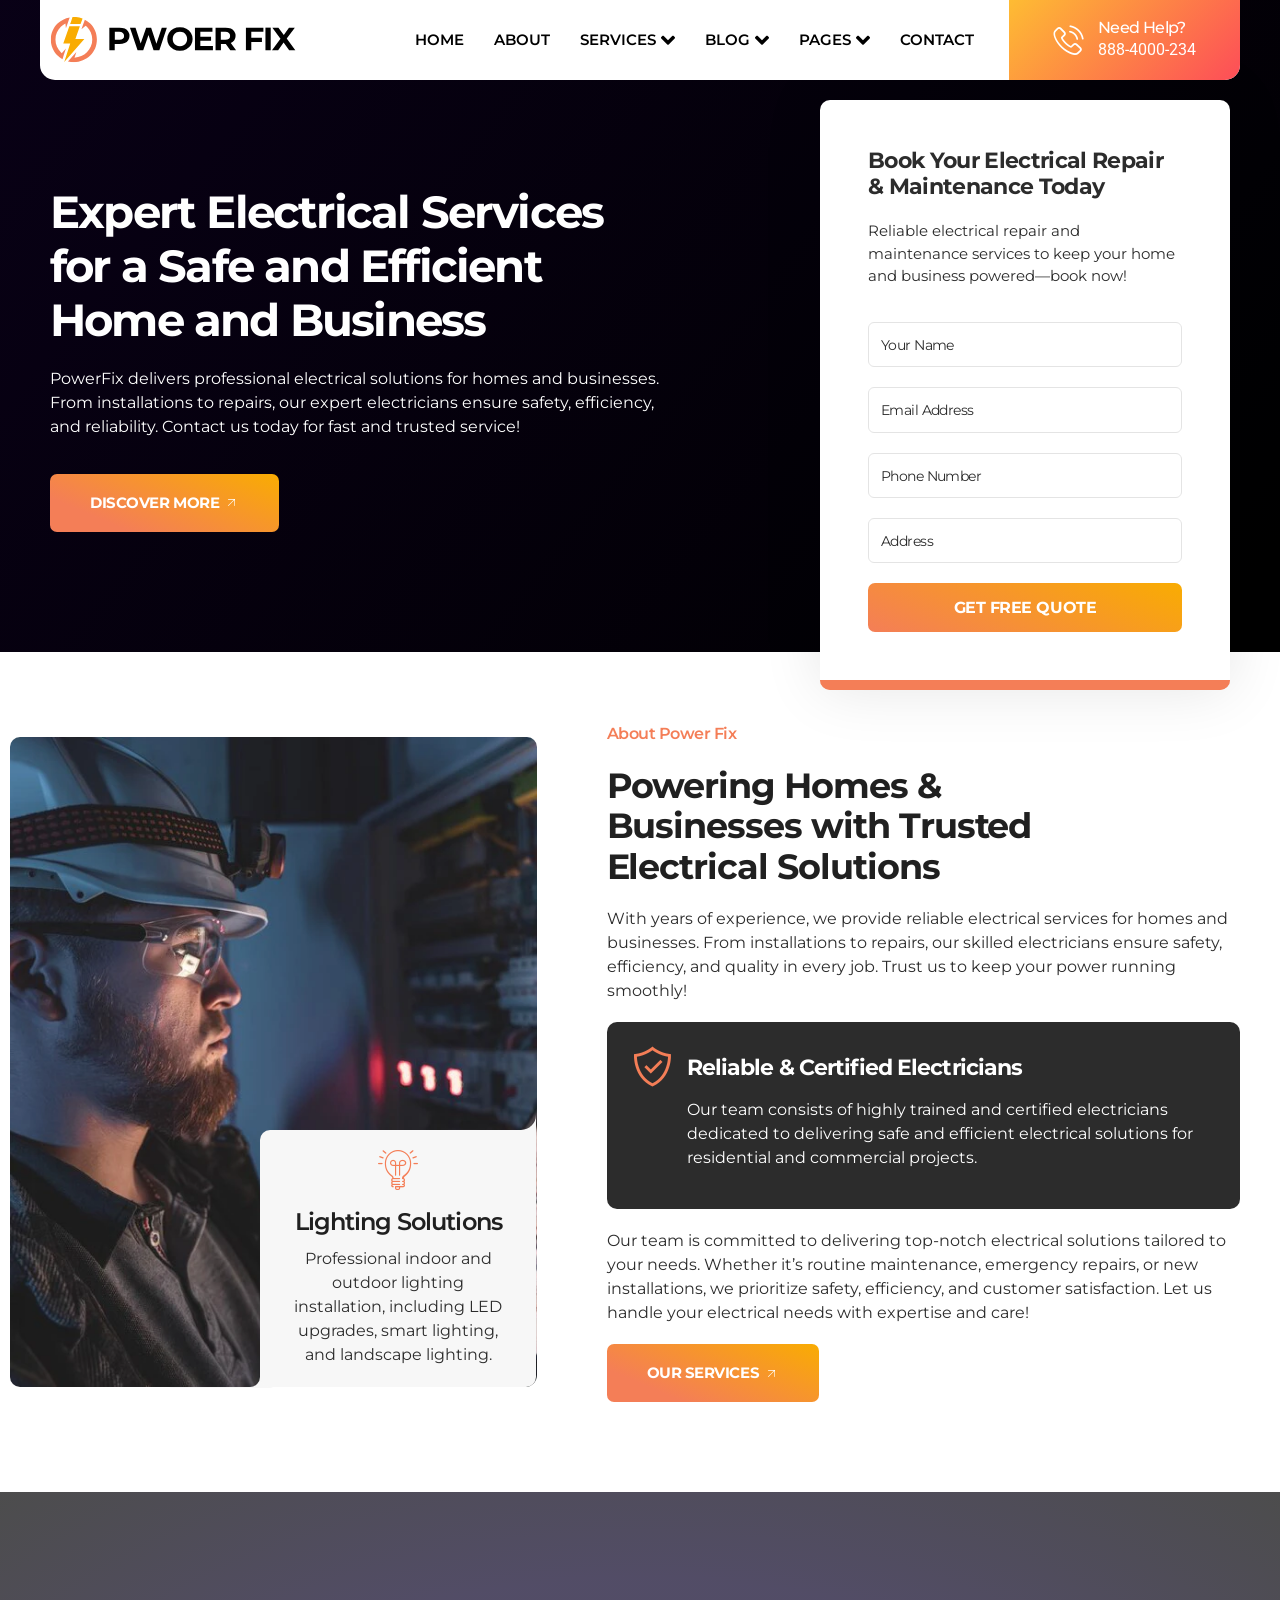
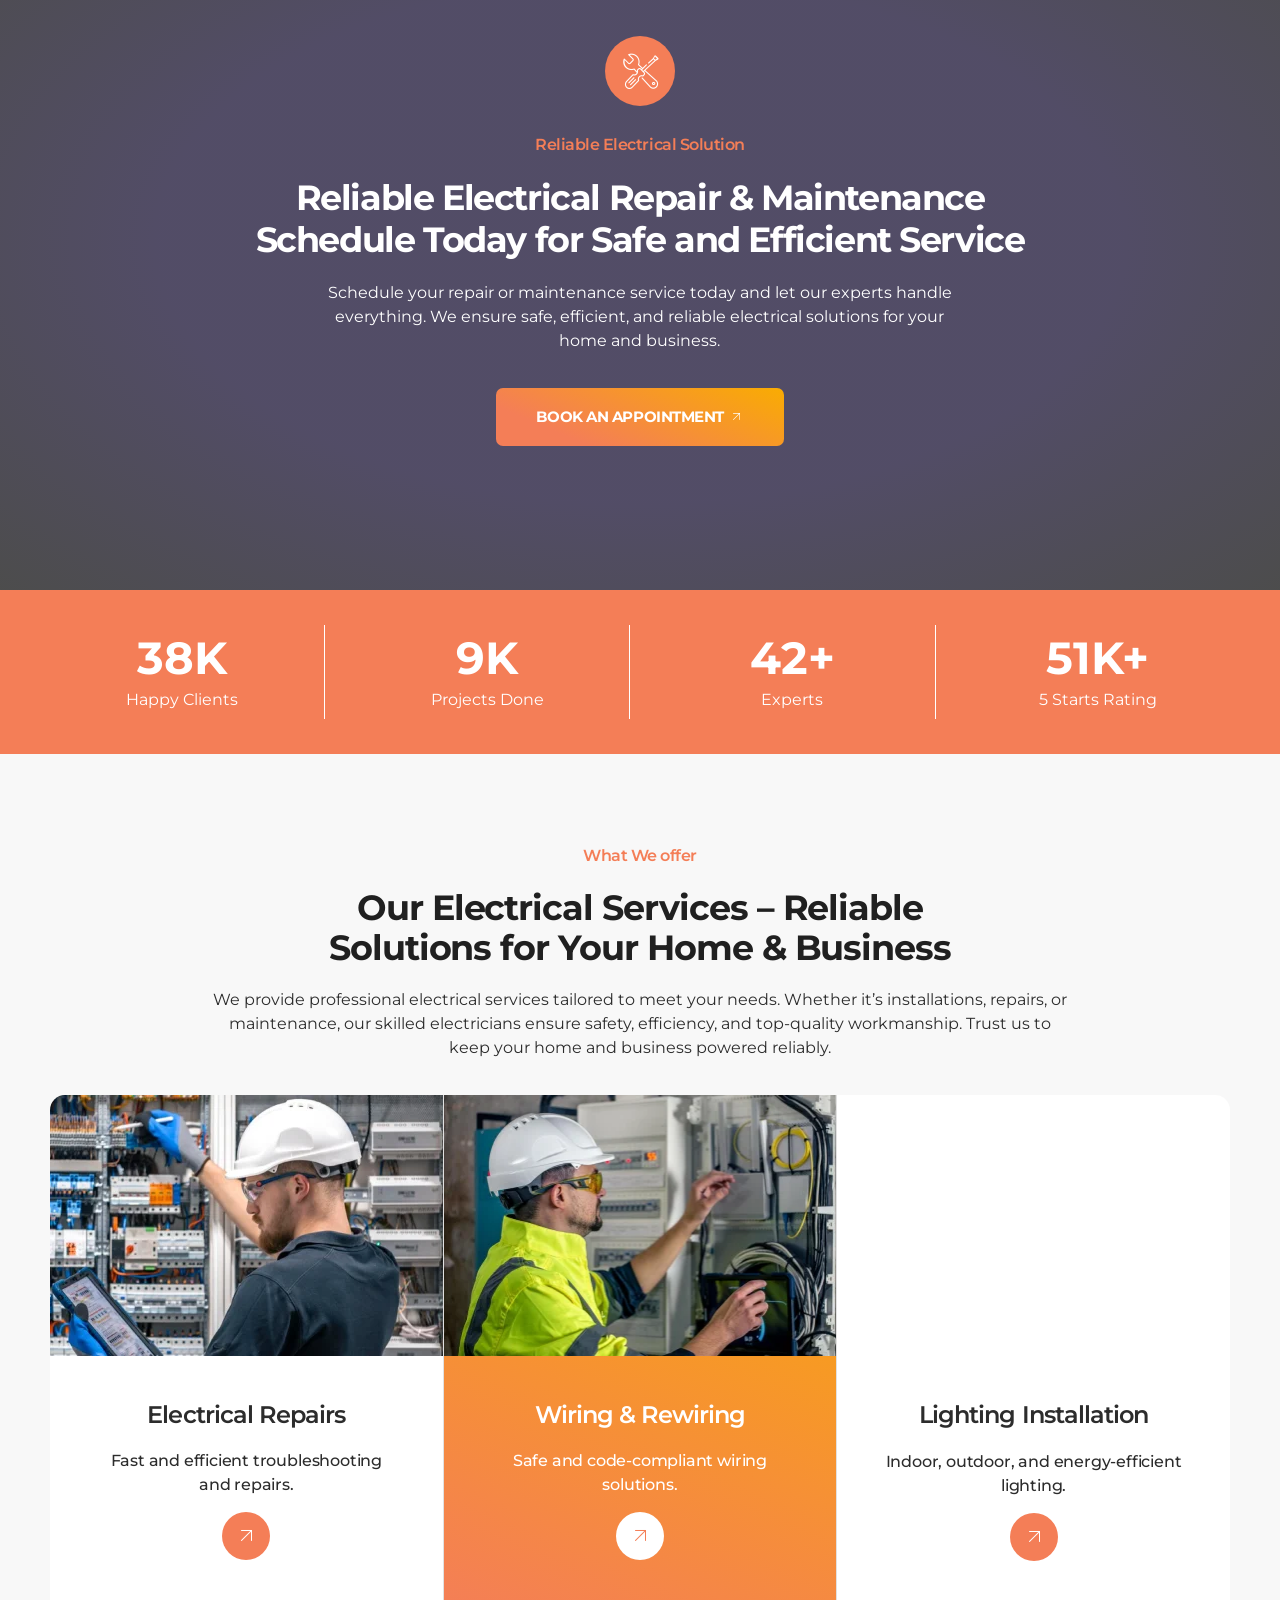
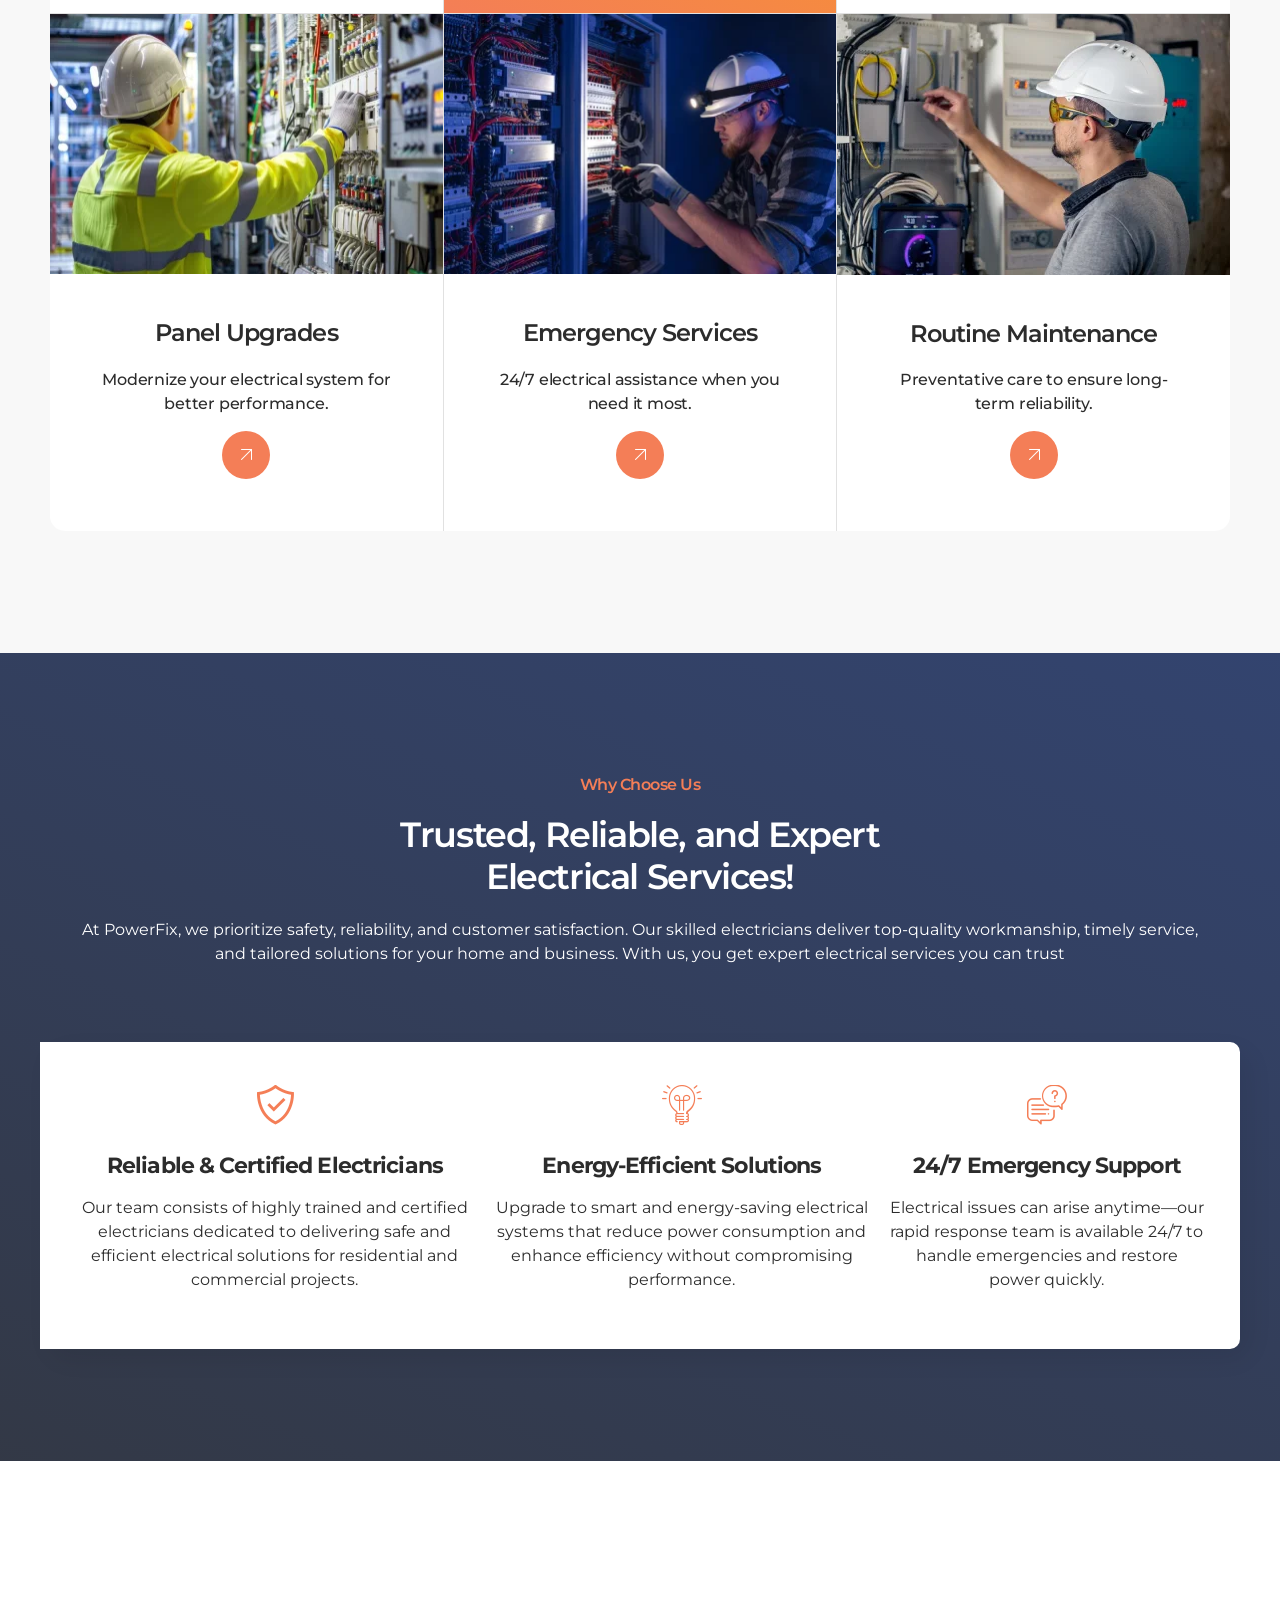
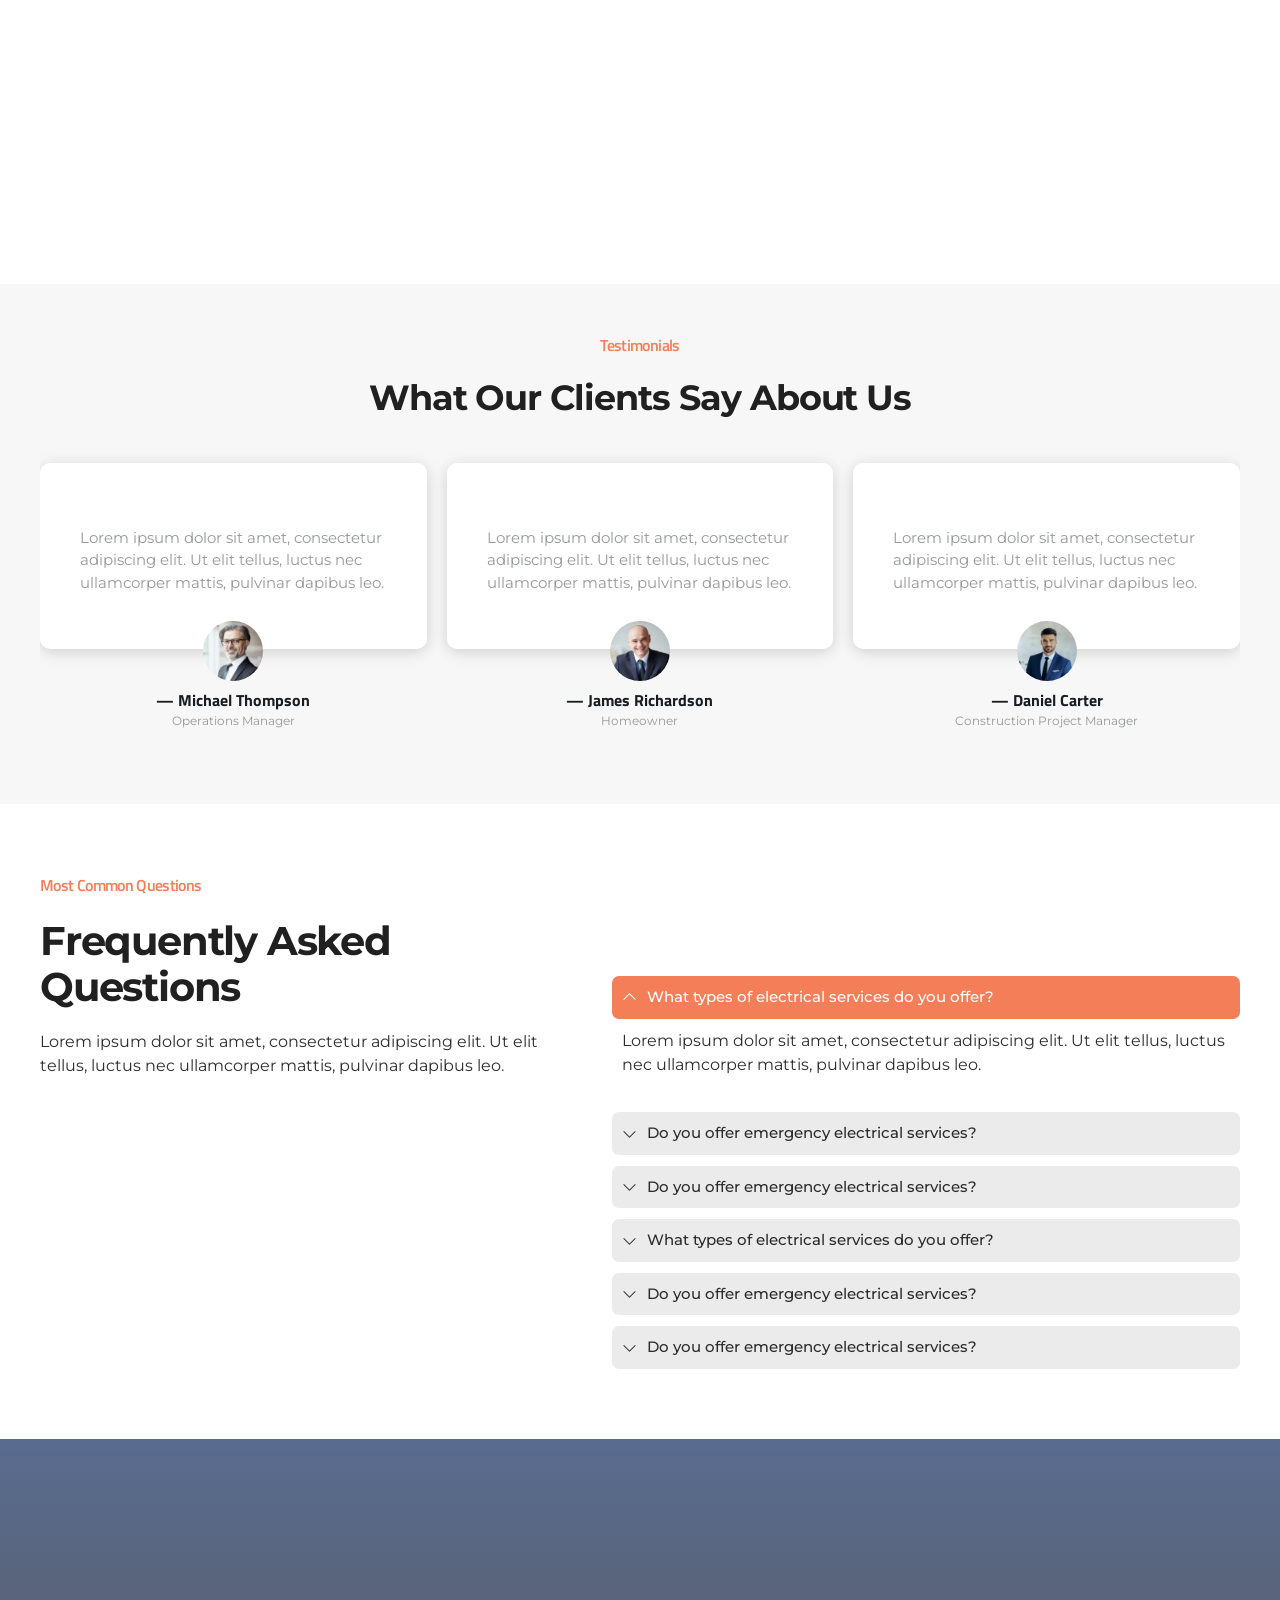
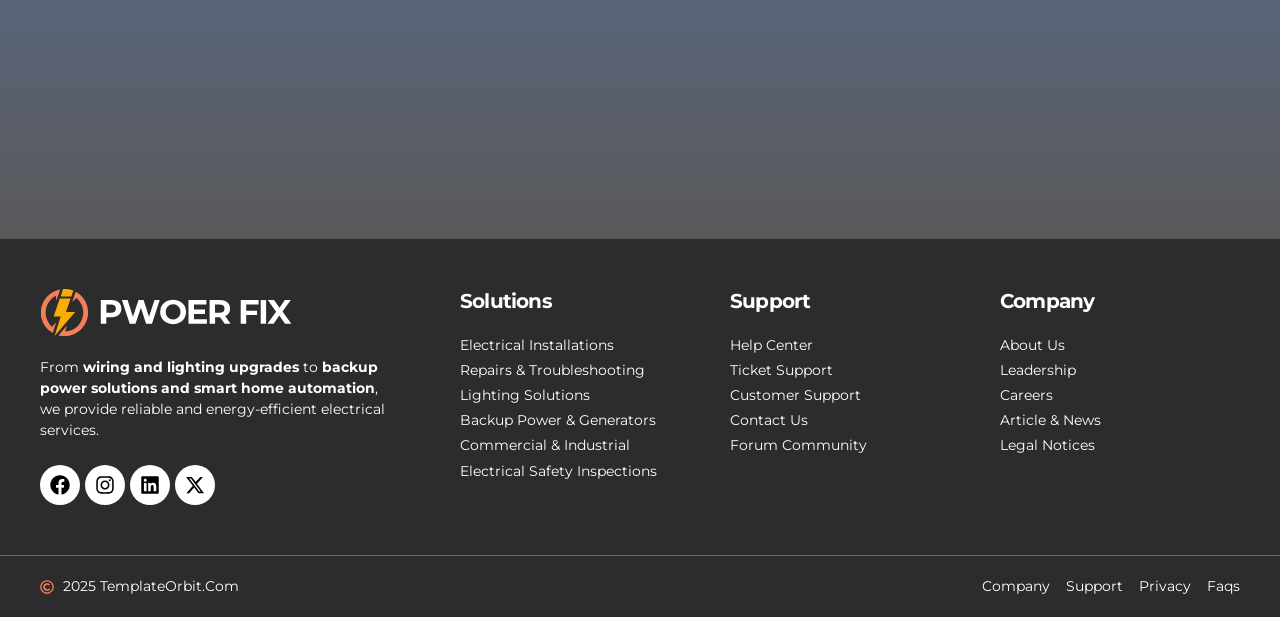
==== index.html @ 09bfc4ae "Initial commit: Alba Electrical static site MVP Static HTML site built from PowerFix template, serve" ====
<!DOCTYPE html>
<html lang="en-US">
<head>
	<meta charset="UTF-8"/>
	<meta name="viewport" content="width=device-width, initial-scale=1, maximum-scale=1"/>
	<link rel="profile" href="https://gmpg.org/xfn/11" />
	<link rel="pingback" href="https://fv.templateorbit.com/powerfix/xmlrpc.php"/>
	<title>Power Fix</title>
<meta name='robots' content='noindex, nofollow' />
<link rel="alternate" type="application/rss+xml" title="Power Fix &raquo; Feed" href="https://fv.templateorbit.com/powerfix/feed/" />
<link rel="alternate" type="application/rss+xml" title="Power Fix &raquo; Comments Feed" href="https://fv.templateorbit.com/powerfix/comments/feed/" />
<link rel="alternate" title="oEmbed (JSON)" type="application/json+oembed" href="https://fv.templateorbit.com/powerfix/wp-json/oembed/1.0/embed?url=https%3A%2F%2Ffv.templateorbit.com%2Fpowerfix%2F" />
<link rel="alternate" title="oEmbed (XML)" type="text/xml+oembed" href="https://fv.templateorbit.com/powerfix/wp-json/oembed/1.0/embed?url=https%3A%2F%2Ffv.templateorbit.com%2Fpowerfix%2F&#038;format=xml" />
<style id='wp-img-auto-sizes-contain-inline-css'>
img:is([sizes=auto i],[sizes^="auto," i]){contain-intrinsic-size:3000px 1500px}
/*# sourceURL=wp-img-auto-sizes-contain-inline-css */
</style>

<link rel='stylesheet' id='font-awesome-5-all-css' href='assets/css/all.min.css' media='all' />
<link rel='stylesheet' id='font-awesome-4-shim-css' href='assets/css/v4-shims.min.css' media='all' />
<link rel='stylesheet' id='xpro-elementor-addons-widgets-css' href='assets/css/xpro-widgets.css' media='all' />
<link rel='stylesheet' id='xpro-elementor-addons-responsive-css' href='assets/css/xpro-responsive.css' media='all' />
<link rel='stylesheet' id='font-awesome-css' href='assets/css/all.min.css' media='all' />
<link rel='stylesheet' id='social-icons-css' href='assets/css/widget-social-icons.min.css' media='all' />
<link rel='stylesheet' id='xpro-icons-css' href='assets/css/xpro-icons.min.css' media='all' />
<link rel='stylesheet' id='jkit-elements-main-css' href='assets/css/main.css' media='all' />
<style id='wp-emoji-styles-inline-css'>

	img.wp-smiley, img.emoji {
		display: inline !important;
		border: none !important;
		box-shadow: none !important;
		height: 1em !important;
		width: 1em !important;
		margin: 0 0.07em !important;
		vertical-align: -0.1em !important;
		background: none !important;
		padding: 0 !important;
	}
/*# sourceURL=wp-emoji-styles-inline-css */
</style>
<style id='global-styles-inline-css'>
:root{--wp--preset--aspect-ratio--square: 1;--wp--preset--aspect-ratio--4-3: 4/3;--wp--preset--aspect-ratio--3-4: 3/4;--wp--preset--aspect-ratio--3-2: 3/2;--wp--preset--aspect-ratio--2-3: 2/3;--wp--preset--aspect-ratio--16-9: 16/9;--wp--preset--aspect-ratio--9-16: 9/16;--wp--preset--color--black: #000000;--wp--preset--color--cyan-bluish-gray: #abb8c3;--wp--preset--color--white: #ffffff;--wp--preset--color--pale-pink: #f78da7;--wp--preset--color--vivid-red: #cf2e2e;--wp--preset--color--luminous-vivid-orange: #ff6900;--wp--preset--color--luminous-vivid-amber: #fcb900;--wp--preset--color--light-green-cyan: #7bdcb5;--wp--preset--color--vivid-green-cyan: #00d084;--wp--preset--color--pale-cyan-blue: #8ed1fc;--wp--preset--color--vivid-cyan-blue: #0693e3;--wp--preset--color--vivid-purple: #9b51e0;--wp--preset--gradient--vivid-cyan-blue-to-vivid-purple: linear-gradient(135deg,rgb(6,147,227) 0%,rgb(155,81,224) 100%);--wp--preset--gradient--light-green-cyan-to-vivid-green-cyan: linear-gradient(135deg,rgb(122,220,180) 0%,rgb(0,208,130) 100%);--wp--preset--gradient--luminous-vivid-amber-to-luminous-vivid-orange: linear-gradient(135deg,rgb(252,185,0) 0%,rgb(255,105,0) 100%);--wp--preset--gradient--luminous-vivid-orange-to-vivid-red: linear-gradient(135deg,rgb(255,105,0) 0%,rgb(207,46,46) 100%);--wp--preset--gradient--very-light-gray-to-cyan-bluish-gray: linear-gradient(135deg,rgb(238,238,238) 0%,rgb(169,184,195) 100%);--wp--preset--gradient--cool-to-warm-spectrum: linear-gradient(135deg,rgb(74,234,220) 0%,rgb(151,120,209) 20%,rgb(207,42,186) 40%,rgb(238,44,130) 60%,rgb(251,105,98) 80%,rgb(254,248,76) 100%);--wp--preset--gradient--blush-light-purple: linear-gradient(135deg,rgb(255,206,236) 0%,rgb(152,150,240) 100%);--wp--preset--gradient--blush-bordeaux: linear-gradient(135deg,rgb(254,205,165) 0%,rgb(254,45,45) 50%,rgb(107,0,62) 100%);--wp--preset--gradient--luminous-dusk: linear-gradient(135deg,rgb(255,203,112) 0%,rgb(199,81,192) 50%,rgb(65,88,208) 100%);--wp--preset--gradient--pale-ocean: linear-gradient(135deg,rgb(255,245,203) 0%,rgb(182,227,212) 50%,rgb(51,167,181) 100%);--wp--preset--gradient--electric-grass: linear-gradient(135deg,rgb(202,248,128) 0%,rgb(113,206,126) 100%);--wp--preset--gradient--midnight: linear-gradient(135deg,rgb(2,3,129) 0%,rgb(40,116,252) 100%);--wp--preset--font-size--small: 13px;--wp--preset--font-size--medium: 20px;--wp--preset--font-size--large: 36px;--wp--preset--font-size--x-large: 42px;--wp--preset--spacing--20: 0.44rem;--wp--preset--spacing--30: 0.67rem;--wp--preset--spacing--40: 1rem;--wp--preset--spacing--50: 1.5rem;--wp--preset--spacing--60: 2.25rem;--wp--preset--spacing--70: 3.38rem;--wp--preset--spacing--80: 5.06rem;--wp--preset--shadow--natural: 6px 6px 9px rgba(0, 0, 0, 0.2);--wp--preset--shadow--deep: 12px 12px 50px rgba(0, 0, 0, 0.4);--wp--preset--shadow--sharp: 6px 6px 0px rgba(0, 0, 0, 0.2);--wp--preset--shadow--outlined: 6px 6px 0px -3px rgb(255, 255, 255), 6px 6px rgb(0, 0, 0);--wp--preset--shadow--crisp: 6px 6px 0px rgb(0, 0, 0);}:root { --wp--style--global--content-size: 800px;--wp--style--global--wide-size: 1200px; }:where(body) { margin: 0; }.wp-site-blocks > .alignleft { float: left; margin-right: 2em; }.wp-site-blocks > .alignright { float: right; margin-left: 2em; }.wp-site-blocks > .aligncenter { justify-content: center; margin-left: auto; margin-right: auto; }:where(.wp-site-blocks) > * { margin-block-start: 24px; margin-block-end: 0; }:where(.wp-site-blocks) > :first-child { margin-block-start: 0; }:where(.wp-site-blocks) > :last-child { margin-block-end: 0; }:root { --wp--style--block-gap: 24px; }:root :where(.is-layout-flow) > :first-child{margin-block-start: 0;}:root :where(.is-layout-flow) > :last-child{margin-block-end: 0;}:root :where(.is-layout-flow) > *{margin-block-start: 24px;margin-block-end: 0;}:root :where(.is-layout-constrained) > :first-child{margin-block-start: 0;}:root :where(.is-layout-constrained) > :last-child{margin-block-end: 0;}:root :where(.is-layout-constrained) > *{margin-block-start: 24px;margin-block-end: 0;}:root :where(.is-layout-flex){gap: 24px;}:root :where(.is-layout-grid){gap: 24px;}.is-layout-flow > .alignleft{float: left;margin-inline-start: 0;margin-inline-end: 2em;}.is-layout-flow > .alignright{float: right;margin-inline-start: 2em;margin-inline-end: 0;}.is-layout-flow > .aligncenter{margin-left: auto !important;margin-right: auto !important;}.is-layout-constrained > .alignleft{float: left;margin-inline-start: 0;margin-inline-end: 2em;}.is-layout-constrained > .alignright{float: right;margin-inline-start: 2em;margin-inline-end: 0;}.is-layout-constrained > .aligncenter{margin-left: auto !important;margin-right: auto !important;}.is-layout-constrained > :where(:not(.alignleft):not(.alignright):not(.alignfull)){max-width: var(--wp--style--global--content-size);margin-left: auto !important;margin-right: auto !important;}.is-layout-constrained > .alignwide{max-width: var(--wp--style--global--wide-size);}body .is-layout-flex{display: flex;}.is-layout-flex{flex-wrap: wrap;align-items: center;}.is-layout-flex > :is(*, div){margin: 0;}body .is-layout-grid{display: grid;}.is-layout-grid > :is(*, div){margin: 0;}body{padding-top: 0px;padding-right: 0px;padding-bottom: 0px;padding-left: 0px;}a:where(:not(.wp-element-button)){text-decoration: underline;}:root :where(.wp-element-button, .wp-block-button__link){background-color: #32373c;border-width: 0;color: #fff;font-family: inherit;font-size: inherit;font-style: inherit;font-weight: inherit;letter-spacing: inherit;line-height: inherit;padding-top: calc(0.667em + 2px);padding-right: calc(1.333em + 2px);padding-bottom: calc(0.667em + 2px);padding-left: calc(1.333em + 2px);text-decoration: none;text-transform: inherit;}.has-black-color{color: var(--wp--preset--color--black) !important;}.has-cyan-bluish-gray-color{color: var(--wp--preset--color--cyan-bluish-gray) !important;}.has-white-color{color: var(--wp--preset--color--white) !important;}.has-pale-pink-color{color: var(--wp--preset--color--pale-pink) !important;}.has-vivid-red-color{color: var(--wp--preset--color--vivid-red) !important;}.has-luminous-vivid-orange-color{color: var(--wp--preset--color--luminous-vivid-orange) !important;}.has-luminous-vivid-amber-color{color: var(--wp--preset--color--luminous-vivid-amber) !important;}.has-light-green-cyan-color{color: var(--wp--preset--color--light-green-cyan) !important;}.has-vivid-green-cyan-color{color: var(--wp--preset--color--vivid-green-cyan) !important;}.has-pale-cyan-blue-color{color: var(--wp--preset--color--pale-cyan-blue) !important;}.has-vivid-cyan-blue-color{color: var(--wp--preset--color--vivid-cyan-blue) !important;}.has-vivid-purple-color{color: var(--wp--preset--color--vivid-purple) !important;}.has-black-background-color{background-color: var(--wp--preset--color--black) !important;}.has-cyan-bluish-gray-background-color{background-color: var(--wp--preset--color--cyan-bluish-gray) !important;}.has-white-background-color{background-color: var(--wp--preset--color--white) !important;}.has-pale-pink-background-color{background-color: var(--wp--preset--color--pale-pink) !important;}.has-vivid-red-background-color{background-color: var(--wp--preset--color--vivid-red) !important;}.has-luminous-vivid-orange-background-color{background-color: var(--wp--preset--color--luminous-vivid-orange) !important;}.has-luminous-vivid-amber-background-color{background-color: var(--wp--preset--color--luminous-vivid-amber) !important;}.has-light-green-cyan-background-color{background-color: var(--wp--preset--color--light-green-cyan) !important;}.has-vivid-green-cyan-background-color{background-color: var(--wp--preset--color--vivid-green-cyan) !important;}.has-pale-cyan-blue-background-color{background-color: var(--wp--preset--color--pale-cyan-blue) !important;}.has-vivid-cyan-blue-background-color{background-color: var(--wp--preset--color--vivid-cyan-blue) !important;}.has-vivid-purple-background-color{background-color: var(--wp--preset--color--vivid-purple) !important;}.has-black-border-color{border-color: var(--wp--preset--color--black) !important;}.has-cyan-bluish-gray-border-color{border-color: var(--wp--preset--color--cyan-bluish-gray) !important;}.has-white-border-color{border-color: var(--wp--preset--color--white) !important;}.has-pale-pink-border-color{border-color: var(--wp--preset--color--pale-pink) !important;}.has-vivid-red-border-color{border-color: var(--wp--preset--color--vivid-red) !important;}.has-luminous-vivid-orange-border-color{border-color: var(--wp--preset--color--luminous-vivid-orange) !important;}.has-luminous-vivid-amber-border-color{border-color: var(--wp--preset--color--luminous-vivid-amber) !important;}.has-light-green-cyan-border-color{border-color: var(--wp--preset--color--light-green-cyan) !important;}.has-vivid-green-cyan-border-color{border-color: var(--wp--preset--color--vivid-green-cyan) !important;}.has-pale-cyan-blue-border-color{border-color: var(--wp--preset--color--pale-cyan-blue) !important;}.has-vivid-cyan-blue-border-color{border-color: var(--wp--preset--color--vivid-cyan-blue) !important;}.has-vivid-purple-border-color{border-color: var(--wp--preset--color--vivid-purple) !important;}.has-vivid-cyan-blue-to-vivid-purple-gradient-background{background: var(--wp--preset--gradient--vivid-cyan-blue-to-vivid-purple) !important;}.has-light-green-cyan-to-vivid-green-cyan-gradient-background{background: var(--wp--preset--gradient--light-green-cyan-to-vivid-green-cyan) !important;}.has-luminous-vivid-amber-to-luminous-vivid-orange-gradient-background{background: var(--wp--preset--gradient--luminous-vivid-amber-to-luminous-vivid-orange) !important;}.has-luminous-vivid-orange-to-vivid-red-gradient-background{background: var(--wp--preset--gradient--luminous-vivid-orange-to-vivid-red) !important;}.has-very-light-gray-to-cyan-bluish-gray-gradient-background{background: var(--wp--preset--gradient--very-light-gray-to-cyan-bluish-gray) !important;}.has-cool-to-warm-spectrum-gradient-background{background: var(--wp--preset--gradient--cool-to-warm-spectrum) !important;}.has-blush-light-purple-gradient-background{background: var(--wp--preset--gradient--blush-light-purple) !important;}.has-blush-bordeaux-gradient-background{background: var(--wp--preset--gradient--blush-bordeaux) !important;}.has-luminous-dusk-gradient-background{background: var(--wp--preset--gradient--luminous-dusk) !important;}.has-pale-ocean-gradient-background{background: var(--wp--preset--gradient--pale-ocean) !important;}.has-electric-grass-gradient-background{background: var(--wp--preset--gradient--electric-grass) !important;}.has-midnight-gradient-background{background: var(--wp--preset--gradient--midnight) !important;}.has-small-font-size{font-size: var(--wp--preset--font-size--small) !important;}.has-medium-font-size{font-size: var(--wp--preset--font-size--medium) !important;}.has-large-font-size{font-size: var(--wp--preset--font-size--large) !important;}.has-x-large-font-size{font-size: var(--wp--preset--font-size--x-large) !important;}
:root :where(.wp-block-pullquote){font-size: 1.5em;line-height: 1.6;}
/*# sourceURL=global-styles-inline-css */
</style>
<link rel='stylesheet' id='xpro-theme-builder-css' href='assets/css/xpro-theme-builder.css' media='all' />
<link rel='stylesheet' id='elementor-frontend-css' href='assets/css/custom-frontend.min.css' media='all' />
<link rel='stylesheet' id='elementor-post-6-css' href='assets/css/post-6.css' media='all' />
<link rel='stylesheet' id='xpro-elementor-widgetarea-editor-css' href='assets/css/widgetarea-editor.css' media='all' />
<link rel='stylesheet' id='e-animation-fadeInUp-css' href='assets/css/fadeInUp.min.css' media='all' />
<link rel='stylesheet' id='widget-heading-css' href='assets/css/widget-heading.min.css' media='all' />
<link rel='stylesheet' id='e-animation-fadeInLeft-css' href='assets/css/fadeInLeft.min.css' media='all' />
<link rel='stylesheet' id='widget-spacer-css' href='assets/css/widget-spacer.min.css' media='all' />
<link rel='stylesheet' id='widget-icon-box-css' href='assets/css/custom-widget-icon-box.min.css' media='all' />
<link rel='stylesheet' id='e-animation-fadeInRight-css' href='assets/css/fadeInRight.min.css' media='all' />
<link rel='stylesheet' id='e-animation-fadeIn-css' href='assets/css/fadeIn.min.css' media='all' />
<link rel='stylesheet' id='widget-image-css' href='assets/css/widget-image.min.css' media='all' />
<link rel='stylesheet' id='e-animation-fadeInDown-css' href='assets/css/fadeInDown.min.css' media='all' />
<link rel='stylesheet' id='e-animation-zoomIn-css' href='assets/css/zoomIn.min.css' media='all' />
<link rel='stylesheet' id='swiper-css' href='assets/css/swiper.min.css' media='all' />
<link rel='stylesheet' id='e-swiper-css' href='assets/css/e-swiper.min.css' media='all' />
<link rel='stylesheet' id='widget-image-carousel-css' href='assets/css/widget-image-carousel.min.css' media='all' />
<link rel='stylesheet' id='tiny-slider-css' href='assets/css/tiny-slider.css' media='all' />
<link rel='stylesheet' id='widget-nested-accordion-css' href='assets/css/widget-nested-accordion.min.css' media='all' />
<link rel='stylesheet' id='elementor-post-37-css' href='assets/css/post-37.css' media='all' />
<link rel='stylesheet' id='elementor-post-74-css' href='assets/css/post-74.css' media='all' />
<link rel='stylesheet' id='elementor-post-69-css' href='assets/css/post-69.css' media='all' />
<link rel='stylesheet' id='metform-ui-css' href='assets/css/metform-ui.css' media='all' />
<link rel='stylesheet' id='metform-style-css' href='assets/css/metform-style.css' media='all' />
<link rel='stylesheet' id='cute-alert-css' href='assets/css/cute-alert-style.css' media='all' />
<link rel='stylesheet' id='text-editor-style-css' href='assets/css/text-editor.css' media='all' />
<link rel='stylesheet' id='hello-elementor-css' href='assets/css/reset.css' media='all' />
<link rel='stylesheet' id='hello-elementor-theme-style-css' href='assets/css/theme.css' media='all' />
<link rel='stylesheet' id='hello-elementor-header-footer-css' href='assets/css/header-footer.css' media='all' />
<link rel='stylesheet' id='elementor-gf-local-montserrat-css' href='assets/css/montserrat.css' media='all' />
<link rel='stylesheet' id='elementor-gf-local-titilliumweb-css' href='assets/css/titilliumweb.css' media='all' />
<link rel='stylesheet' id='elementor-gf-local-roboto-css' href='assets/css/roboto.css' media='all' />
<link rel='stylesheet' id='elementor-icons-jkiticon-css' href='assets/css/jkiticon.css' media='all' />
<script src="assets/js/v4-shims.min.js" id="font-awesome-4-shim-js"></script>
<script src="assets/js/jquery.min.js" id="jquery-core-js"></script>
<script src="assets/js/jquery-migrate.min.js" id="jquery-migrate-js"></script>
<link rel="https://api.w.org/" href="https://fv.templateorbit.com/powerfix/wp-json/" /><link rel="alternate" title="JSON" type="application/json" href="https://fv.templateorbit.com/powerfix/wp-json/wp/v2/pages/37" /><link rel="EditURI" type="application/rsd+xml" title="RSD" href="https://fv.templateorbit.com/powerfix/xmlrpc.php?rsd" />
<meta name="generator" content="WordPress 6.9.4" />
<link rel="canonical" href="https://fv.templateorbit.com/powerfix/" />
<link rel='shortlink' href='https://fv.templateorbit.com/powerfix/' />
<meta name="generator" content="Elementor 3.35.6; features: e_font_icon_svg, additional_custom_breakpoints; settings: css_print_method-external, google_font-enabled, font_display-auto">
			<style>
				.e-con.e-parent:nth-of-type(n+4):not(.e-lazyloaded):not(.e-no-lazyload),
				.e-con.e-parent:nth-of-type(n+4):not(.e-lazyloaded):not(.e-no-lazyload) * {
					background-image: none !important;
				}
				@media screen and (max-height: 1024px) {
					.e-con.e-parent:nth-of-type(n+3):not(.e-lazyloaded):not(.e-no-lazyload),
					.e-con.e-parent:nth-of-type(n+3):not(.e-lazyloaded):not(.e-no-lazyload) * {
						background-image: none !important;
					}
				}
				@media screen and (max-height: 640px) {
					.e-con.e-parent:nth-of-type(n+2):not(.e-lazyloaded):not(.e-no-lazyload),
					.e-con.e-parent:nth-of-type(n+2):not(.e-lazyloaded):not(.e-no-lazyload) * {
						background-image: none !important;
					}
				}
			</style>
			<link rel="icon" href="assets/images/cropped-Pwoer-FIX-1-32x32.png" sizes="32x32" />
<link rel="icon" href="assets/images/cropped-Pwoer-FIX-1-192x192.png" sizes="192x192" />
<link rel="apple-touch-icon" href="assets/images/cropped-Pwoer-FIX-1-180x180.png" />
<meta name="msapplication-TileImage" content="assets/images/cropped-Pwoer-FIX-1-270x270.png" />
</head>

<body class="home wp-singular page-template page-template-elementor_header_footer page page-id-37 wp-embed-responsive wp-theme-hello-elementor xpro-theme-builder-template jkit-color-scheme hello-elementor-default elementor-default elementor-template-full-width elementor-kit-6 elementor-page elementor-page-37">
	<header class="xpro-theme-builder-header" itemscope="itemscope" itemtype="https://schema.org/WPHeader">
		<p class="main-title xpro-hidden" itemprop="headline"><a href="https://fv.templateorbit.com/powerfix" title="Power Fix" rel="home">Power Fix</a></p>
		<nav class="xpro-theme-builder-header-nav">
					<div data-elementor-type="xpro-themer" data-elementor-id="74" class="elementor elementor-74 post-37 page type-page status-publish hentry">
				<div class="elementor-element elementor-element-ca11110 e-flex e-con-boxed elementor-invisible e-con e-parent" data-id="ca11110" data-element_type="container" data-e-type="container" data-settings="{&quot;animation&quot;:&quot;fadeInDown&quot;}">
					<div class="e-con-inner">
		<div class="elementor-element elementor-element-ec51f0a e-con-full e-flex e-con e-child" data-id="ec51f0a" data-element_type="container" data-e-type="container" data-settings="{&quot;background_background&quot;:&quot;classic&quot;}">
				<div class="elementor-element elementor-element-631d0eee elementor-widget__width-initial elementor-widget-tablet__width-initial elementor-widget elementor-widget-image" data-id="631d0eee" data-element_type="widget" data-e-type="widget" data-widget_type="image.default">
				<div class="elementor-widget-container">
																<a href="#">
							<img src="assets/images/Pwoer-FIX-2.svg" title="Pwoer-FIX-2.svg" alt="Pwoer-FIX-2.svg" loading="lazy" />								</a>
															</div>
				</div>
		<div class="elementor-element elementor-element-1eb0b925 e-con-full e-flex e-con e-child" data-id="1eb0b925" data-element_type="container" data-e-type="container">
				<div class="elementor-element elementor-element-7bde41bd elementor-widget-tablet__width-auto elementor-widget elementor-widget-jkit_nav_menu" data-id="7bde41bd" data-element_type="widget" data-e-type="widget" data-widget_type="jkit_nav_menu.default">
				<div class="elementor-widget-container">
					<div  class="jeg-elementor-kit jkit-nav-menu break-point-tablet submenu-click-title jeg_module_37__69c416ec90a18"  data-item-indicator="&lt;svg aria-hidden=&quot;true&quot; class=&quot;e-font-icon-svg e-fas-angle-down&quot; viewBox=&quot;0 0 320 512&quot; xmlns=&quot;http://www.w3.org/2000/svg&quot;&gt;&lt;path d=&quot;M143 352.3L7 216.3c-9.4-9.4-9.4-24.6 0-33.9l22.6-22.6c9.4-9.4 24.6-9.4 33.9 0l96.4 96.4 96.4-96.4c9.4-9.4 24.6-9.4 33.9 0l22.6 22.6c9.4 9.4 9.4 24.6 0 33.9l-136 136c-9.2 9.4-24.4 9.4-33.8 0z&quot;&gt;&lt;/path&gt;&lt;/svg&gt;"><button aria-label="open-menu" class="jkit-hamburger-menu"><svg aria-hidden="true" class="e-font-icon-svg e-fas-bars" viewBox="0 0 448 512" xmlns="http://www.w3.org/2000/svg"><path d="M16 132h416c8.837 0 16-7.163 16-16V76c0-8.837-7.163-16-16-16H16C7.163 60 0 67.163 0 76v40c0 8.837 7.163 16 16 16zm0 160h416c8.837 0 16-7.163 16-16v-40c0-8.837-7.163-16-16-16H16c-8.837 0-16 7.163-16 16v40c0 8.837 7.163 16 16 16zm0 160h416c8.837 0 16-7.163 16-16v-40c0-8.837-7.163-16-16-16H16c-8.837 0-16 7.163-16 16v40c0 8.837 7.163 16 16 16z"></path></svg></button>
        <div class="jkit-menu-wrapper"><div class="jkit-menu-container"><ul id="menu-main-menu" class="jkit-menu jkit-menu-direction-flex jkit-submenu-position-top"><li id="menu-item-113" class="menu-item menu-item-type-post_type menu-item-object-page menu-item-home current-menu-item page_item page-item-37 current_page_item menu-item-113"><a href="https://fv.templateorbit.com/powerfix/" aria-current="page">Home</a></li>
<li id="menu-item-108" class="menu-item menu-item-type-post_type menu-item-object-page menu-item-108"><a href="https://fv.templateorbit.com/powerfix/about/">About</a></li>
<li id="menu-item-111" class="menu-item menu-item-type-post_type menu-item-object-page menu-item-has-children menu-item-111"><a href="https://fv.templateorbit.com/powerfix/services/">Services</a>
<ul class="sub-menu">
	<li id="menu-item-115" class="menu-item menu-item-type-post_type menu-item-object-page menu-item-115"><a href="https://fv.templateorbit.com/powerfix/services/">Services</a></li>
	<li id="menu-item-114" class="menu-item menu-item-type-post_type menu-item-object-page menu-item-114"><a href="https://fv.templateorbit.com/powerfix/services-details/">Services Details</a></li>
</ul>
</li>
<li id="menu-item-109" class="menu-item menu-item-type-post_type menu-item-object-page menu-item-has-children menu-item-109"><a href="https://fv.templateorbit.com/powerfix/blog/">Blog</a>
<ul class="sub-menu">
	<li id="menu-item-116" class="menu-item menu-item-type-post_type menu-item-object-post menu-item-116"><a href="https://fv.templateorbit.com/powerfix/how-electrical-services-contribute-to-home-remodeling-projects/">Single Blog</a></li>
</ul>
</li>
<li id="menu-item-112" class="menu-item menu-item-type-custom menu-item-object-custom menu-item-has-children menu-item-112"><a href="#">Pages</a>
<ul class="sub-menu">
	<li id="menu-item-118" class="menu-item menu-item-type-post_type menu-item-object-page menu-item-118"><a href="https://fv.templateorbit.com/powerfix/team/">Team</a></li>
	<li id="menu-item-117" class="menu-item menu-item-type-post_type menu-item-object-page menu-item-117"><a href="https://fv.templateorbit.com/powerfix/faq/">FAQ</a></li>
	<li id="menu-item-119" class="menu-item menu-item-type-post_type menu-item-object-page menu-item-119"><a href="https://fv.templateorbit.com/powerfix/404-2/">404</a></li>
</ul>
</li>
<li id="menu-item-110" class="menu-item menu-item-type-post_type menu-item-object-page menu-item-110"><a href="https://fv.templateorbit.com/powerfix/contact/">Contact</a></li>
</ul></div>
            <div class="jkit-nav-identity-panel">
                <div class="jkit-nav-site-title"><a href="https://fv.templateorbit.com/powerfix" class="jkit-nav-logo" aria-label="Home Link"></a></div>
                <button aria-label="close-menu" class="jkit-close-menu"><svg aria-hidden="true" class="e-font-icon-svg e-fas-times" viewBox="0 0 352 512" xmlns="http://www.w3.org/2000/svg"><path d="M242.72 256l100.07-100.07c12.28-12.28 12.28-32.19 0-44.48l-22.24-22.24c-12.28-12.28-32.19-12.28-44.48 0L176 189.28 75.93 89.21c-12.28-12.28-32.19-12.28-44.48 0L9.21 111.45c-12.28 12.28-12.28 32.19 0 44.48L109.28 256 9.21 356.07c-12.28 12.28-12.28 32.19 0 44.48l22.24 22.24c12.28 12.28 32.2 12.28 44.48 0L176 322.72l100.07 100.07c12.28 12.28 32.2 12.28 44.48 0l22.24-22.24c12.28-12.28 12.28-32.19 0-44.48L242.72 256z"></path></svg></button>
            </div>
        </div>
        <div class="jkit-overlay"></div></div>				</div>
				</div>
		<div class="elementor-element elementor-element-649f98db elementor-hidden-mobile e-con-full e-flex e-con e-child" data-id="649f98db" data-element_type="container" data-e-type="container" data-settings="{&quot;background_background&quot;:&quot;gradient&quot;}">
				<div class="elementor-element elementor-element-44204c49 elementor-position-inline-start elementor-widget__width-auto elementor-view-default elementor-mobile-position-block-start elementor-widget elementor-widget-icon-box" data-id="44204c49" data-element_type="widget" data-e-type="widget" data-widget_type="icon-box.default">
				<div class="elementor-widget-container">
							<div class="elementor-icon-box-wrapper">

						<div class="elementor-icon-box-icon">
				<span  class="elementor-icon">
				<i aria-hidden="true" class="jki jki-phone1-light"></i>				</span>
			</div>
			
						<div class="elementor-icon-box-content">

									<div class="elementor-icon-box-title">
						<span  >
							Need Help?						</span>
					</div>
				
									<p class="elementor-icon-box-description">
						888-4000-234					</p>
				
			</div>
			
		</div>
						</div>
				</div>
				</div>
				</div>
				</div>
					</div>
				</div>
				</div>
				</nav>
	</header>

			<div data-elementor-type="wp-page" data-elementor-id="37" class="elementor elementor-37">
				<div class="elementor-element elementor-element-38a04de5 e-flex e-con-boxed e-con e-parent" data-id="38a04de5" data-element_type="container" data-e-type="container" data-settings="{&quot;background_background&quot;:&quot;classic&quot;}">
					<div class="e-con-inner">
		<div class="elementor-element elementor-element-3a3c9686 e-con-full e-flex e-con e-child" data-id="3a3c9686" data-element_type="container" data-e-type="container">
		<div class="elementor-element elementor-element-5bb5843e e-con-full e-flex e-con e-child" data-id="5bb5843e" data-element_type="container" data-e-type="container">
		<div class="elementor-element elementor-element-45cf86f8 e-con-full e-flex e-con e-child" data-id="45cf86f8" data-element_type="container" data-e-type="container">
				<div class="elementor-element elementor-element-76852900 elementor-widget__width-initial elementor-widget-laptop__width-initial elementor-invisible elementor-widget elementor-widget-heading" data-id="76852900" data-element_type="widget" data-e-type="widget" data-settings="{&quot;_animation&quot;:&quot;fadeInUp&quot;,&quot;_animation_delay&quot;:300}" data-widget_type="heading.default">
				<div class="elementor-widget-container">
					<h2 class="elementor-heading-title elementor-size-default">Expert Electrical Services for a Safe and  Efficient Home and Business</h2>				</div>
				</div>
				<div class="elementor-element elementor-element-19f43f3 elementor-widget__width-initial elementor-widget elementor-widget-text-editor" data-id="19f43f3" data-element_type="widget" data-e-type="widget" data-widget_type="text-editor.default">
				<div class="elementor-widget-container">
									<p>PowerFix delivers professional electrical solutions for homes and businesses. From installations to repairs, our expert electricians ensure safety, efficiency, and reliability. Contact us today for fast and trusted service!</p>								</div>
				</div>
				<div class="elementor-element elementor-element-725c7c94 elementor-tablet-align-left elementor-invisible elementor-widget elementor-widget-button" data-id="725c7c94" data-element_type="widget" data-e-type="widget" data-settings="{&quot;_animation&quot;:&quot;fadeInUp&quot;,&quot;_animation_delay&quot;:300}" data-widget_type="button.default">
				<div class="elementor-widget-container">
									<div class="elementor-button-wrapper">
					<a class="elementor-button elementor-button-link elementor-size-lg" href="#">
						<span class="elementor-button-content-wrapper">
						<span class="elementor-button-icon">
				<i aria-hidden="true" class="jki jki-arrow-up-right-line"></i>			</span>
									<span class="elementor-button-text">Discover more</span>
					</span>
					</a>
				</div>
								</div>
				</div>
				</div>
		<div class="elementor-element elementor-element-3c4306b4 e-con-full e-flex elementor-invisible e-con e-child" data-id="3c4306b4" data-element_type="container" data-e-type="container" data-settings="{&quot;background_background&quot;:&quot;classic&quot;,&quot;animation&quot;:&quot;fadeInUp&quot;,&quot;animation_delay&quot;:200}">
				<div class="elementor-element elementor-element-42206a08 elementor-widget__width-initial elementor-widget elementor-widget-heading" data-id="42206a08" data-element_type="widget" data-e-type="widget" data-widget_type="heading.default">
				<div class="elementor-widget-container">
					<h2 class="elementor-heading-title elementor-size-default">Book Your Electrical Repair &amp; Maintenance Today</h2>				</div>
				</div>
				<div class="elementor-element elementor-element-46f1944d elementor-widget elementor-widget-text-editor" data-id="46f1944d" data-element_type="widget" data-e-type="widget" data-widget_type="text-editor.default">
				<div class="elementor-widget-container">
									<p>Reliable electrical repair and maintenance services to keep your home and business powered—book now!</p>								</div>
				</div>
				<div class="elementor-element elementor-element-518d7123 elementor-widget elementor-widget-metform" data-id="518d7123" data-element_type="widget" data-e-type="widget" data-widget_type="metform.default">
				<div class="elementor-widget-container">
					<div id="mf-response-props-id-81" data-previous-steps-style="" data-editswitchopen="" data-response_type="alert" data-erroricon="fas fa-exclamation-triangle" data-successicon="fas fa-check" data-messageposition="top" class="   mf-scroll-top-no">
		<div class="formpicker_warper formpicker_warper_editable" data-metform-formpicker-key="81" >
				
			<div class="mf-widget-container">
				
		<div
			id="metform-wrap-518d7123-81"
			class="mf-form-wrapper"
			data-form-id="81"
			data-action="https://fv.templateorbit.com/powerfix/wp-json/metform/v1/entries/insert/81"
			data-wp-nonce="fc047d2632"
			data-form-nonce="0d01651885"
			data-quiz-summery = "false"
			data-save-progress = "false"
			data-form-type="contact_form"
			data-stop-vertical-effect=""
			></div>


		<!----------------------------- 
			* controls_data : find the the props passed indie of data attribute
			* props.SubmitResponseMarkup : contains the markup of error or success message
			* https://developer.mozilla.org/en-US/docs/Web/JavaScript/Reference/Template_literals
		--------------------------- -->

				<script type="text/mf" class="mf-template">
			function controls_data (value){
				let currentWrapper = "mf-response-props-id-81";
				let currentEl = document.getElementById(currentWrapper);
				
				return currentEl ? currentEl.dataset[value] : false
			}


			let is_edit_mode = '' ? true : false;
			let message_position = controls_data('messageposition') || 'top';

			
			let message_successIcon = controls_data('successicon') || '';
			let message_errorIcon = controls_data('erroricon') || '';
			let message_editSwitch = controls_data('editswitchopen') === 'yes' ? true : false;
			let message_proClass = controls_data('editswitchopen') === 'yes' ? 'mf_pro_activated' : '';
			
			let is_dummy_markup = is_edit_mode && message_editSwitch ? true : false;

			
			return html`
				<form
					className="metform-form-content"
					ref=${parent.formContainerRef}
					onSubmit=${ validation.handleSubmit( parent.handleFormSubmit ) }
				
					>
			
			
					${is_dummy_markup ? message_position === 'top' ?  props.ResponseDummyMarkup(message_successIcon, message_proClass) : '' : ''}
					${is_dummy_markup ? ' ' :  message_position === 'top' ? props.SubmitResponseMarkup`${parent}${state}${message_successIcon}${message_errorIcon}${message_proClass}` : ''}

					<!--------------------------------------------------------
					*** IMPORTANT / DANGEROUS ***
					${html``} must be used as in immediate child of "metform-form-main-wrapper"
					class otherwise multistep form will not run at all
					---------------------------------------------------------->

					<div className="metform-form-main-wrapper" key=${'hide-form-after-submit'} ref=${parent.formRef}>
					${html`
								<div data-elementor-type="wp-post" key="2" data-elementor-id="81" className="elementor elementor-81">
				<div className="elementor-element elementor-element-80bf4d7 e-flex e-con-boxed e-con e-parent" data-id="80bf4d7" data-element_type="container" data-e-type="container">
					<div className="e-con-inner">
				<div className="elementor-element elementor-element-135de65 elementor-widget elementor-widget-mf-text" data-id="135de65" data-element_type="widget" data-e-type="widget" data-settings="{&quot;mf_input_name&quot;:&quot;mf-first-name&quot;}" data-widget_type="mf-text.default">
				<div className="elementor-widget-container">
					
		<div className="mf-input-wrapper">
			
			<input
				type="text"
				className="mf-input mf-conditional-input"
				id="mf-input-text-135de65"
				name="mf-first-name"
				placeholder="${ parent.decodeEntities(`Your Name`) } "
									onInput=${parent.handleChange}
					onBlur=${parent.handleChange}
					aria-invalid=${validation.errors['mf-first-name'] ? 'true' : 'false'}
					ref=${el =>{
												parent.activateValidation({"message":"This field is required.","minLength":1,"maxLength":"","type":"none","required":true,"expression":"null"}, el)
					}}
								/>

							<${validation.ErrorMessage}
					errors=${validation.errors}
					name="mf-first-name"
					as=${html`<span className="mf-error-message"></span>`}
					/>
			
					</div>

						</div>
				</div>
				<div className="elementor-element elementor-element-5112cbe9 elementor-widget elementor-widget-mf-email" data-id="5112cbe9" data-element_type="widget" data-e-type="widget" data-settings="{&quot;mf_input_name&quot;:&quot;mf-email&quot;}" data-widget_type="mf-email.default">
				<div className="elementor-widget-container">
					
		<div className="mf-input-wrapper">
			
			<input 
				type="email" 
				 
				defaultValue="" 
				className="mf-input mf-conditional-input" 
				id="mf-input-email-5112cbe9" 
				name="mf-email" 
				placeholder="${ parent.decodeEntities(`Email Address`) } " 
				 
				onBlur=${parent.handleChange} onFocus=${parent.handleChange} aria-invalid=${validation.errors['mf-email'] ? 'true' : 'false' } 
				ref=${el=> parent.activateValidation({"message":"This field is required.","emailMessage":"Please enter a valid Email address","minLength":1,"maxLength":"","type":"none","required":true,"expression":"null"}, el)}
							/>

						<${validation.ErrorMessage} 
				errors=${validation.errors} 
				name="mf-email" 
				as=${html`<span className="mf-error-message"></span>`}
			/>
			
					</div>

				</div>
				</div>
				<div className="elementor-element elementor-element-310d4915 elementor-widget elementor-widget-mf-telephone" data-id="310d4915" data-element_type="widget" data-e-type="widget" data-settings="{&quot;mf_input_name&quot;:&quot;mf-telephone&quot;}" data-widget_type="mf-telephone.default">
				<div className="elementor-widget-container">
					
		<div className="mf-input-wrapper">
			
			<input
				type="tel"
				className="mf-input "
				id="mf-input-telephone-310d4915" 
				name="mf-telephone"
				placeholder="${ parent.decodeEntities(`Phone Number`) } "
									onInput=${parent.handleChange}
					aria-invalid=${validation.errors['mf-telephone'] ? 'true' : 'false'}
					ref=${el => parent.activateValidation({"message":"This field is required.","minLength":1,"maxLength":"","type":"none","required":false,"expression":"null"}, el)}
								/>
			
							<${validation.ErrorMessage}
					errors=${validation.errors}
					name="mf-telephone"
					as=${html`<span className="mf-error-message"></span>`}
					/>
			
			
		</div>

						</div>
				</div>
				<div className="elementor-element elementor-element-e602e99 elementor-widget elementor-widget-mf-text" data-id="e602e99" data-element_type="widget" data-e-type="widget" data-settings="{&quot;mf_input_name&quot;:&quot;mf-text&quot;}" data-widget_type="mf-text.default">
				<div className="elementor-widget-container">
					
		<div className="mf-input-wrapper">
			
			<input
				type="text"
				className="mf-input "
				id="mf-input-text-e602e99"
				name="mf-text"
				placeholder="${ parent.decodeEntities(`Address`) } "
									onInput=${parent.handleChange}
					onBlur=${parent.handleChange}
					aria-invalid=${validation.errors['mf-text'] ? 'true' : 'false'}
					ref=${el =>{
												parent.activateValidation({"message":"This field is required.","minLength":1,"maxLength":"","type":"none","required":false,"expression":"null"}, el)
					}}
								/>

							<${validation.ErrorMessage}
					errors=${validation.errors}
					name="mf-text"
					as=${html`<span className="mf-error-message"></span>`}
					/>
			
					</div>

						</div>
				</div>
				<div className="elementor-element elementor-element-1863c10e mf-btn--justify elementor-widget__width-auto elementor-widget elementor-widget-mf-button" data-id="1863c10e" data-element_type="widget" data-e-type="widget" data-widget_type="mf-button.default">
				<div className="elementor-widget-container">
							<div className="mf-btn-wraper mf-conditional-input" data-mf-form-conditional-logic-requirement="">
							<button type="submit" className="metform-btn metform-submit-btn " id="">
					<span>${ parent.decodeEntities(`Get Free Quote`) } </span>
				</button>
			        </div>
        				</div>
				</div>
					</div>
				</div>
				</div>
							`}
					</div>

					${is_dummy_markup ? message_position === 'bottom' ? props.ResponseDummyMarkup(message_successIcon, message_proClass) : '' : ''}
					${is_dummy_markup ? ' ' : message_position === 'bottom' ? props.SubmitResponseMarkup`${parent}${state}${message_successIcon}${message_errorIcon}${message_proClass}` : ''}
				
				</form>
			`
		</script>

					</div>
		</div>
		</div>				</div>
				</div>
				</div>
				</div>
				</div>
					</div>
				</div>
		<div class="elementor-element elementor-element-6a725ab7 e-con-full e-flex e-con e-parent" data-id="6a725ab7" data-element_type="container" data-e-type="container">
		<div class="elementor-element elementor-element-7dc467a1 e-con-full e-flex e-con e-child" data-id="7dc467a1" data-element_type="container" data-e-type="container" data-settings="{&quot;background_background&quot;:&quot;classic&quot;}">
		<div class="elementor-element elementor-element-3d5676c2 e-con-full e-flex e-con e-child" data-id="3d5676c2" data-element_type="container" data-e-type="container">
		<div class="elementor-element elementor-element-27cfba71 e-con-full e-flex e-con e-child" data-id="27cfba71" data-element_type="container" data-e-type="container">
		<div class="elementor-element elementor-element-7c199f08 e-con-full e-flex e-con e-child" data-id="7c199f08" data-element_type="container" data-e-type="container">
				<div class="elementor-element elementor-element-34b60c6 elementor-invisible elementor-widget elementor-widget-heading" data-id="34b60c6" data-element_type="widget" data-e-type="widget" data-settings="{&quot;_animation&quot;:&quot;fadeInUp&quot;}" data-widget_type="heading.default">
				<div class="elementor-widget-container">
					<span class="elementor-heading-title elementor-size-default">About Power Fix</span>				</div>
				</div>
				<div class="elementor-element elementor-element-5a692f22 elementor-widget__width-initial elementor-widget-laptop__width-initial elementor-invisible elementor-widget elementor-widget-heading" data-id="5a692f22" data-element_type="widget" data-e-type="widget" data-settings="{&quot;_animation&quot;:&quot;fadeInUp&quot;,&quot;_animation_delay&quot;:300}" data-widget_type="heading.default">
				<div class="elementor-widget-container">
					<h2 class="elementor-heading-title elementor-size-default">Powering Homes &amp; Businesses with Trusted Electrical Solutions</h2>				</div>
				</div>
				<div class="elementor-element elementor-element-2cdbaf69 elementor-invisible elementor-widget elementor-widget-text-editor" data-id="2cdbaf69" data-element_type="widget" data-e-type="widget" data-settings="{&quot;_animation&quot;:&quot;fadeInLeft&quot;,&quot;_animation_delay&quot;:600}" data-widget_type="text-editor.default">
				<div class="elementor-widget-container">
									<p>With years of experience, we provide reliable electrical services for homes and businesses. From installations to repairs, our skilled electricians ensure safety, efficiency, and quality in every job. Trust us to keep your power running smoothly!</p>								</div>
				</div>
				<div class="elementor-element elementor-element-4a37df72 jkit-equal-height-disable elementor-invisible elementor-widget elementor-widget-jkit_icon_box" data-id="4a37df72" data-element_type="widget" data-e-type="widget" data-settings="{&quot;_animation&quot;:&quot;fadeInUp&quot;,&quot;_animation_delay&quot;:1200}" data-widget_type="jkit_icon_box.default">
				<div class="elementor-widget-container">
					<div  class="jeg-elementor-kit jkit-icon-box icon-position-left elementor-animation- jeg_module_37_1_69c416ec9c0a0" ><div class="jkit-icon-box-wrapper hover-from-left"><div class="icon-box icon-box-header elementor-animation-"><div class="icon style-color"><i aria-hidden="true" class="jki jki-shield-light"></i></div></div><div class="icon-box icon-box-body">
                <h2 class="title"> Reliable &amp; Certified Electricians</h2><p class="icon-box-description">Our team consists of highly trained and certified electricians dedicated to delivering safe and efficient electrical solutions for residential and commercial projects.</p>
            </div>
            
            </div></div>				</div>
				</div>
				<div class="elementor-element elementor-element-73e4f74b elementor-invisible elementor-widget elementor-widget-text-editor" data-id="73e4f74b" data-element_type="widget" data-e-type="widget" data-settings="{&quot;_animation&quot;:&quot;fadeInLeft&quot;,&quot;_animation_delay&quot;:600}" data-widget_type="text-editor.default">
				<div class="elementor-widget-container">
									<p>Our team is committed to delivering top-notch electrical solutions tailored to your needs. Whether it&#8217;s routine maintenance, emergency repairs, or new installations, we prioritize safety, efficiency, and customer satisfaction. Let us handle your electrical needs with expertise and care!</p>								</div>
				</div>
				<div class="elementor-element elementor-element-83c237f elementor-tablet-align-center elementor-invisible elementor-widget elementor-widget-button" data-id="83c237f" data-element_type="widget" data-e-type="widget" data-settings="{&quot;_animation&quot;:&quot;fadeInUp&quot;,&quot;_animation_delay&quot;:300}" data-widget_type="button.default">
				<div class="elementor-widget-container">
									<div class="elementor-button-wrapper">
					<a class="elementor-button elementor-button-link elementor-size-lg" href="#">
						<span class="elementor-button-content-wrapper">
						<span class="elementor-button-icon">
				<i aria-hidden="true" class="jki jki-arrow-up-right-line"></i>			</span>
									<span class="elementor-button-text">Our Services</span>
					</span>
					</a>
				</div>
								</div>
				</div>
				</div>
				</div>
		<div class="elementor-element elementor-element-3b74e0f5 e-con-full e-flex e-con e-child" data-id="3b74e0f5" data-element_type="container" data-e-type="container" data-settings="{&quot;background_background&quot;:&quot;classic&quot;}">
		<div class="elementor-element elementor-element-728d0291 e-con-full e-flex elementor-invisible e-con e-child" data-id="728d0291" data-element_type="container" data-e-type="container" data-settings="{&quot;background_background&quot;:&quot;classic&quot;,&quot;animation&quot;:&quot;fadeInRight&quot;,&quot;animation_delay&quot;:1200}">
		<div class="elementor-element elementor-element-57725d4e e-con-full e-flex e-con e-child" data-id="57725d4e" data-element_type="container" data-e-type="container" data-settings="{&quot;background_background&quot;:&quot;classic&quot;}">
		<div class="elementor-element elementor-element-2f1944d2 e-con-full e-flex e-con e-child" data-id="2f1944d2" data-element_type="container" data-e-type="container">
		<div class="elementor-element elementor-element-7a481379 e-con-full e-flex e-con e-child" data-id="7a481379" data-element_type="container" data-e-type="container">
				<div class="elementor-element elementor-element-38f4345d elementor-widget elementor-widget-spacer" data-id="38f4345d" data-element_type="widget" data-e-type="widget" data-widget_type="spacer.default">
				<div class="elementor-widget-container">
							<div class="elementor-spacer">
			<div class="elementor-spacer-inner"></div>
		</div>
						</div>
				</div>
				</div>
		<div class="elementor-element elementor-element-1bc0118 e-con-full e-flex e-con e-child" data-id="1bc0118" data-element_type="container" data-e-type="container">
				<div class="elementor-element elementor-element-648610a4 elementor-widget elementor-widget-spacer" data-id="648610a4" data-element_type="widget" data-e-type="widget" data-widget_type="spacer.default">
				<div class="elementor-widget-container">
							<div class="elementor-spacer">
			<div class="elementor-spacer-inner"></div>
		</div>
						</div>
				</div>
				</div>
				</div>
		<div class="elementor-element elementor-element-775db782 e-con-full e-flex e-con e-child" data-id="775db782" data-element_type="container" data-e-type="container" data-settings="{&quot;background_background&quot;:&quot;classic&quot;}">
		<div class="elementor-element elementor-element-1072964b e-con-full e-flex e-con e-child" data-id="1072964b" data-element_type="container" data-e-type="container">
				<div class="elementor-element elementor-element-174a5429 elementor-widget elementor-widget-spacer" data-id="174a5429" data-element_type="widget" data-e-type="widget" data-widget_type="spacer.default">
				<div class="elementor-widget-container">
							<div class="elementor-spacer">
			<div class="elementor-spacer-inner"></div>
		</div>
						</div>
				</div>
				</div>
		<div class="elementor-element elementor-element-55f10fa0 e-con-full e-flex e-con e-child" data-id="55f10fa0" data-element_type="container" data-e-type="container" data-settings="{&quot;background_background&quot;:&quot;classic&quot;}">
				<div class="elementor-element elementor-element-61371457 elementor-view-default elementor-position-block-start elementor-mobile-position-block-start elementor-widget elementor-widget-icon-box" data-id="61371457" data-element_type="widget" data-e-type="widget" data-widget_type="icon-box.default">
				<div class="elementor-widget-container">
							<div class="elementor-icon-box-wrapper">

						<div class="elementor-icon-box-icon">
				<span  class="elementor-icon">
				<i aria-hidden="true" class="jki jki-light-bulb-1-light"></i>				</span>
			</div>
			
						<div class="elementor-icon-box-content">

									<h4 class="elementor-icon-box-title">
						<span  >
							 Lighting Solutions						</span>
					</h4>
				
									<p class="elementor-icon-box-description">
						Professional indoor and outdoor lighting installation, including LED upgrades, smart lighting, and landscape lighting.					</p>
				
			</div>
			
		</div>
						</div>
				</div>
				</div>
				</div>
				</div>
				</div>
				</div>
				</div>
				</div>
				</div>
		<div class="elementor-element elementor-element-738369f4 e-flex e-con-boxed e-con e-parent" data-id="738369f4" data-element_type="container" data-e-type="container" data-settings="{&quot;background_background&quot;:&quot;classic&quot;}">
					<div class="e-con-inner">
		<div class="elementor-element elementor-element-133766a e-con-full e-flex elementor-invisible e-con e-child" data-id="133766a" data-element_type="container" data-e-type="container" data-settings="{&quot;animation&quot;:&quot;fadeInUp&quot;}">
				<div class="elementor-element elementor-element-2f07f686 elementor-widget__width-auto elementor-view-stacked elementor-shape-circle elementor-widget elementor-widget-icon" data-id="2f07f686" data-element_type="widget" data-e-type="widget" data-widget_type="icon.default">
				<div class="elementor-widget-container">
							<div class="elementor-icon-wrapper">
			<div class="elementor-icon">
			<i aria-hidden="true" class="jki jki-tools-light"></i>			</div>
		</div>
						</div>
				</div>
				<div class="elementor-element elementor-element-18a16c64 elementor-invisible elementor-widget elementor-widget-heading" data-id="18a16c64" data-element_type="widget" data-e-type="widget" data-settings="{&quot;_animation&quot;:&quot;fadeInUp&quot;}" data-widget_type="heading.default">
				<div class="elementor-widget-container">
					<span class="elementor-heading-title elementor-size-default">Reliable Electrical Solution</span>				</div>
				</div>
				<div class="elementor-element elementor-element-63ca8ba6 elementor-widget__width-initial elementor-widget-laptop__width-initial elementor-widget-tablet__width-initial elementor-widget-mobile__width-inherit elementor-invisible elementor-widget elementor-widget-heading" data-id="63ca8ba6" data-element_type="widget" data-e-type="widget" data-settings="{&quot;_animation&quot;:&quot;fadeInUp&quot;,&quot;_animation_delay&quot;:300}" data-widget_type="heading.default">
				<div class="elementor-widget-container">
					<h2 class="elementor-heading-title elementor-size-default">Reliable Electrical Repair &amp; Maintenance Schedule Today for Safe and Efficient Service</h2>				</div>
				</div>
				<div class="elementor-element elementor-element-36b30308 elementor-widget__width-initial elementor-widget-mobile__width-inherit elementor-widget elementor-widget-text-editor" data-id="36b30308" data-element_type="widget" data-e-type="widget" data-widget_type="text-editor.default">
				<div class="elementor-widget-container">
									<p>Schedule your repair or maintenance service today and let our experts handle everything. We ensure safe, efficient, and reliable electrical solutions for your home and business.</p>								</div>
				</div>
				<div class="elementor-element elementor-element-282b02d elementor-align-center elementor-tablet-align-center elementor-invisible elementor-widget elementor-widget-button" data-id="282b02d" data-element_type="widget" data-e-type="widget" data-settings="{&quot;_animation&quot;:&quot;fadeInUp&quot;,&quot;_animation_delay&quot;:300}" data-widget_type="button.default">
				<div class="elementor-widget-container">
									<div class="elementor-button-wrapper">
					<a class="elementor-button elementor-button-link elementor-size-lg" href="#">
						<span class="elementor-button-content-wrapper">
						<span class="elementor-button-icon">
				<i aria-hidden="true" class="jki jki-arrow-up-right-line"></i>			</span>
									<span class="elementor-button-text">Book an Appointment</span>
					</span>
					</a>
				</div>
								</div>
				</div>
				</div>
					</div>
				</div>
		<div class="elementor-element elementor-element-58613407 e-flex e-con-boxed elementor-invisible e-con e-parent" data-id="58613407" data-element_type="container" data-e-type="container" data-settings="{&quot;background_background&quot;:&quot;classic&quot;,&quot;animation&quot;:&quot;fadeIn&quot;,&quot;animation_delay&quot;:200}">
					<div class="e-con-inner">
		<div class="elementor-element elementor-element-4eee48db e-con-full e-flex e-con e-child" data-id="4eee48db" data-element_type="container" data-e-type="container">
		<div class="elementor-element elementor-element-740e30b e-con-full e-flex e-con e-child" data-id="740e30b" data-element_type="container" data-e-type="container">
				<div class="elementor-element elementor-element-73978cbc elementor-widget elementor-widget-xpro-counter" data-id="73978cbc" data-element_type="widget" data-e-type="widget" data-settings="{&quot;symbol&quot;:&quot;K&quot;,&quot;value&quot;:90,&quot;animate_counter&quot;:&quot;yes&quot;,&quot;duration&quot;:{&quot;unit&quot;:&quot;px&quot;,&quot;size&quot;:3,&quot;sizes&quot;:[]},&quot;show_media_icons&quot;:&quot;no&quot;}" data-widget_type="xpro-counter.default">
				<div class="elementor-widget-container">
					<div class="xpro-counter-wrapper">
		<div class="xpro-counter-wrapper-inner">
						<div>
					
											<div class="xpro-counter-item">
							<span class="value">90</span>
															<span class="symbol">K</span>
													</div>
					
					<div class="xpro-counter-content">
													<p class="xpro-counter-description">Happy Clients</p>
										   </div>
		     </div>
	  </div>
</div>
				</div>
				</div>
				</div>
		<div class="elementor-element elementor-element-477ff629 e-con-full e-flex e-con e-child" data-id="477ff629" data-element_type="container" data-e-type="container">
				<div class="elementor-element elementor-element-72ff528b elementor-widget elementor-widget-xpro-counter" data-id="72ff528b" data-element_type="widget" data-e-type="widget" data-settings="{&quot;value&quot;:20,&quot;symbol&quot;:&quot;K&quot;,&quot;animate_counter&quot;:&quot;yes&quot;,&quot;duration&quot;:{&quot;unit&quot;:&quot;px&quot;,&quot;size&quot;:3,&quot;sizes&quot;:[]},&quot;show_media_icons&quot;:&quot;no&quot;}" data-widget_type="xpro-counter.default">
				<div class="elementor-widget-container">
					<div class="xpro-counter-wrapper">
		<div class="xpro-counter-wrapper-inner">
						<div>
					
											<div class="xpro-counter-item">
							<span class="value">20</span>
															<span class="symbol">K</span>
													</div>
					
					<div class="xpro-counter-content">
													<p class="xpro-counter-description">Projects Done </p>
										   </div>
		     </div>
	  </div>
</div>
				</div>
				</div>
				</div>
		<div class="elementor-element elementor-element-49d67729 e-con-full e-flex e-con e-child" data-id="49d67729" data-element_type="container" data-e-type="container">
				<div class="elementor-element elementor-element-631b6afc elementor-widget elementor-widget-xpro-counter" data-id="631b6afc" data-element_type="widget" data-e-type="widget" data-settings="{&quot;value&quot;:100,&quot;symbol&quot;:&quot;+&quot;,&quot;animate_counter&quot;:&quot;yes&quot;,&quot;duration&quot;:{&quot;unit&quot;:&quot;px&quot;,&quot;size&quot;:3,&quot;sizes&quot;:[]},&quot;show_media_icons&quot;:&quot;no&quot;}" data-widget_type="xpro-counter.default">
				<div class="elementor-widget-container">
					<div class="xpro-counter-wrapper">
		<div class="xpro-counter-wrapper-inner">
						<div>
					
											<div class="xpro-counter-item">
							<span class="value">100</span>
															<span class="symbol">+</span>
													</div>
					
					<div class="xpro-counter-content">
													<p class="xpro-counter-description">Experts</p>
										   </div>
		     </div>
	  </div>
</div>
				</div>
				</div>
				</div>
		<div class="elementor-element elementor-element-2ad8c6e9 e-con-full e-flex e-con e-child" data-id="2ad8c6e9" data-element_type="container" data-e-type="container">
				<div class="elementor-element elementor-element-7cfcd960 elementor-widget elementor-widget-xpro-counter" data-id="7cfcd960" data-element_type="widget" data-e-type="widget" data-settings="{&quot;value&quot;:120,&quot;symbol&quot;:&quot;K+&quot;,&quot;animate_counter&quot;:&quot;yes&quot;,&quot;duration&quot;:{&quot;unit&quot;:&quot;px&quot;,&quot;size&quot;:3,&quot;sizes&quot;:[]},&quot;show_media_icons&quot;:&quot;no&quot;}" data-widget_type="xpro-counter.default">
				<div class="elementor-widget-container">
					<div class="xpro-counter-wrapper">
		<div class="xpro-counter-wrapper-inner">
						<div>
					
											<div class="xpro-counter-item">
							<span class="value">120</span>
															<span class="symbol">K+</span>
													</div>
					
					<div class="xpro-counter-content">
													<p class="xpro-counter-description">5 Starts Rating</p>
										   </div>
		     </div>
	  </div>
</div>
				</div>
				</div>
				</div>
				</div>
					</div>
				</div>
		<div class="elementor-element elementor-element-178898c e-flex e-con-boxed e-con e-parent" data-id="178898c" data-element_type="container" data-e-type="container" data-settings="{&quot;background_background&quot;:&quot;classic&quot;}">
					<div class="e-con-inner">
		<div class="elementor-element elementor-element-4705c30d e-con-full e-flex e-con e-child" data-id="4705c30d" data-element_type="container" data-e-type="container">
				<div class="elementor-element elementor-element-1049efb4 elementor-invisible elementor-widget elementor-widget-heading" data-id="1049efb4" data-element_type="widget" data-e-type="widget" data-settings="{&quot;_animation&quot;:&quot;fadeInUp&quot;}" data-widget_type="heading.default">
				<div class="elementor-widget-container">
					<span class="elementor-heading-title elementor-size-default">What We offer</span>				</div>
				</div>
				<div class="elementor-element elementor-element-7cb625f5 elementor-widget__width-initial elementor-widget-laptop__width-initial elementor-invisible elementor-widget elementor-widget-heading" data-id="7cb625f5" data-element_type="widget" data-e-type="widget" data-settings="{&quot;_animation&quot;:&quot;fadeInUp&quot;,&quot;_animation_delay&quot;:300}" data-widget_type="heading.default">
				<div class="elementor-widget-container">
					<h2 class="elementor-heading-title elementor-size-default">Our Electrical Services – Reliable Solutions for Your Home &amp; Business</h2>				</div>
				</div>
				<div class="elementor-element elementor-element-2d1e5aef elementor-widget__width-initial elementor-widget elementor-widget-text-editor" data-id="2d1e5aef" data-element_type="widget" data-e-type="widget" data-widget_type="text-editor.default">
				<div class="elementor-widget-container">
									<p>We provide professional electrical services tailored to meet your needs. Whether it&#8217;s installations, repairs, or maintenance, our skilled electricians ensure safety, efficiency, and top-quality workmanship. Trust us to keep your home and business powered reliably.</p>								</div>
				</div>
		<div class="elementor-element elementor-element-5b829ab2 e-con-full e-flex elementor-invisible e-con e-child" data-id="5b829ab2" data-element_type="container" data-e-type="container" data-settings="{&quot;background_background&quot;:&quot;classic&quot;,&quot;animation&quot;:&quot;fadeInDown&quot;}">
		<div class="elementor-element elementor-element-59c540c7 e-con-full e-flex e-con e-child" data-id="59c540c7" data-element_type="container" data-e-type="container" data-settings="{&quot;background_background&quot;:&quot;classic&quot;}">
				<div class="elementor-element elementor-element-39a943c3 elementor-widget elementor-widget-image" data-id="39a943c3" data-element_type="widget" data-e-type="widget" data-widget_type="image.default">
				<div class="elementor-widget-container">
															<img fetchpriority="high" decoding="async" width="393" height="261" src="assets/images/electrical-technician-working-switchboard-with-fuses-uses-tablet_169016-53672-2.webp" class="attachment-large size-large wp-image-39" alt="" srcset="assets/images/electrical-technician-working-switchboard-with-fuses-uses-tablet_169016-53672-2.webp 393w, assets/images/electrical-technician-working-switchboard-with-fuses-uses-tablet_169016-53672-2-300x199.webp 300w" sizes="(max-width: 393px) 100vw, 393px" />															</div>
				</div>
		<div class="elementor-element elementor-element-1f00b8d0 e-con-full e-flex e-con e-child" data-id="1f00b8d0" data-element_type="container" data-e-type="container">
				<div class="elementor-element elementor-element-44a2ea4f elementor-widget elementor-widget-heading" data-id="44a2ea4f" data-element_type="widget" data-e-type="widget" data-widget_type="heading.default">
				<div class="elementor-widget-container">
					<h4 class="elementor-heading-title elementor-size-default"> Electrical Repairs </h4>				</div>
				</div>
				<div class="elementor-element elementor-element-597aee10 elementor-widget elementor-widget-text-editor" data-id="597aee10" data-element_type="widget" data-e-type="widget" data-widget_type="text-editor.default">
				<div class="elementor-widget-container">
									<p>Fast and efficient troubleshooting and repairs.</p>								</div>
				</div>
				<div class="elementor-element elementor-element-5f02530e elementor-view-stacked elementor-shape-circle elementor-widget elementor-widget-icon" data-id="5f02530e" data-element_type="widget" data-e-type="widget" data-widget_type="icon.default">
				<div class="elementor-widget-container">
							<div class="elementor-icon-wrapper">
			<div class="elementor-icon">
			<i aria-hidden="true" class="jki jki-arrow-up-right-line"></i>			</div>
		</div>
						</div>
				</div>
				</div>
				</div>
		<div class="elementor-element elementor-element-3453885c e-con-full e-flex e-con e-child" data-id="3453885c" data-element_type="container" data-e-type="container" data-settings="{&quot;background_background&quot;:&quot;gradient&quot;}">
				<div class="elementor-element elementor-element-6bab4942 elementor-widget elementor-widget-image" data-id="6bab4942" data-element_type="widget" data-e-type="widget" data-widget_type="image.default">
				<div class="elementor-widget-container">
															<img decoding="async" width="393" height="261" src="assets/images/man-electrical-technician-working-switchboard-with-fuses-uses-tablet_169016-24053-1.webp" class="attachment-full size-full wp-image-40" alt="" srcset="assets/images/man-electrical-technician-working-switchboard-with-fuses-uses-tablet_169016-24053-1.webp 393w, assets/images/man-electrical-technician-working-switchboard-with-fuses-uses-tablet_169016-24053-1-300x199.webp 300w" sizes="(max-width: 393px) 100vw, 393px" />															</div>
				</div>
		<div class="elementor-element elementor-element-2ece98c8 e-con-full e-flex e-con e-child" data-id="2ece98c8" data-element_type="container" data-e-type="container">
				<div class="elementor-element elementor-element-27a0147b elementor-widget elementor-widget-heading" data-id="27a0147b" data-element_type="widget" data-e-type="widget" data-widget_type="heading.default">
				<div class="elementor-widget-container">
					<h4 class="elementor-heading-title elementor-size-default">Wiring &amp; Rewiring</h4>				</div>
				</div>
				<div class="elementor-element elementor-element-39cc4239 elementor-widget elementor-widget-text-editor" data-id="39cc4239" data-element_type="widget" data-e-type="widget" data-widget_type="text-editor.default">
				<div class="elementor-widget-container">
									<p>Safe and code-compliant wiring solutions.</p>								</div>
				</div>
				<div class="elementor-element elementor-element-37b729b2 elementor-view-stacked elementor-shape-circle elementor-widget elementor-widget-icon" data-id="37b729b2" data-element_type="widget" data-e-type="widget" data-widget_type="icon.default">
				<div class="elementor-widget-container">
							<div class="elementor-icon-wrapper">
			<div class="elementor-icon">
			<i aria-hidden="true" class="jki jki-arrow-up-right-line"></i>			</div>
		</div>
						</div>
				</div>
				</div>
				</div>
		<div class="elementor-element elementor-element-3d6dcc26 e-con-full e-flex e-con e-child" data-id="3d6dcc26" data-element_type="container" data-e-type="container" data-settings="{&quot;background_background&quot;:&quot;classic&quot;}">
				<div class="elementor-element elementor-element-2485b338 elementor-widget elementor-widget-image" data-id="2485b338" data-element_type="widget" data-e-type="widget" data-widget_type="image.default">
				<div class="elementor-widget-container">
															<img decoding="async" width="800" height="533" src="assets/images/electrician-overalls-focused-work-switchboard-with-fuses-using-tablet_169016-66697-1024x682.webp" class="attachment-large size-large wp-image-23" alt="" srcset="assets/images/electrician-overalls-focused-work-switchboard-with-fuses-using-tablet_169016-66697-1024x682.webp 1024w, assets/images/electrician-overalls-focused-work-switchboard-with-fuses-using-tablet_169016-66697-300x200.webp 300w, assets/images/electrician-overalls-focused-work-switchboard-with-fuses-using-tablet_169016-66697-768x512.webp 768w, assets/images/electrician-overalls-focused-work-switchboard-with-fuses-using-tablet_169016-66697.webp 1060w" sizes="(max-width: 800px) 100vw, 800px" />															</div>
				</div>
		<div class="elementor-element elementor-element-35829ef8 e-con-full e-flex e-con e-child" data-id="35829ef8" data-element_type="container" data-e-type="container">
				<div class="elementor-element elementor-element-2afd2d72 elementor-widget elementor-widget-heading" data-id="2afd2d72" data-element_type="widget" data-e-type="widget" data-widget_type="heading.default">
				<div class="elementor-widget-container">
					<h4 class="elementor-heading-title elementor-size-default"> Lighting Installation </h4>				</div>
				</div>
				<div class="elementor-element elementor-element-13c66716 elementor-widget elementor-widget-text-editor" data-id="13c66716" data-element_type="widget" data-e-type="widget" data-widget_type="text-editor.default">
				<div class="elementor-widget-container">
									<p>Indoor, outdoor, and energy-efficient lighting.</p>								</div>
				</div>
				<div class="elementor-element elementor-element-6c99d8e9 elementor-view-stacked elementor-shape-circle elementor-widget elementor-widget-icon" data-id="6c99d8e9" data-element_type="widget" data-e-type="widget" data-widget_type="icon.default">
				<div class="elementor-widget-container">
							<div class="elementor-icon-wrapper">
			<div class="elementor-icon">
			<i aria-hidden="true" class="jki jki-arrow-up-right-line"></i>			</div>
		</div>
						</div>
				</div>
				</div>
				</div>
				</div>
		<div class="elementor-element elementor-element-333e5fe3 e-con-full e-flex elementor-invisible e-con e-child" data-id="333e5fe3" data-element_type="container" data-e-type="container" data-settings="{&quot;background_background&quot;:&quot;classic&quot;,&quot;animation&quot;:&quot;fadeInUp&quot;}">
		<div class="elementor-element elementor-element-76bd04bc e-con-full e-flex e-con e-child" data-id="76bd04bc" data-element_type="container" data-e-type="container" data-settings="{&quot;background_background&quot;:&quot;classic&quot;}">
				<div class="elementor-element elementor-element-131f6f83 elementor-widget elementor-widget-image" data-id="131f6f83" data-element_type="widget" data-e-type="widget" data-widget_type="image.default">
				<div class="elementor-widget-container">
															<img loading="lazy" decoding="async" width="393" height="261" src="assets/images/view-male-engineer-work-engineers-day-celebration_23-2151615008.webp" class="attachment-large size-large wp-image-41" alt="" srcset="assets/images/view-male-engineer-work-engineers-day-celebration_23-2151615008.webp 393w, assets/images/view-male-engineer-work-engineers-day-celebration_23-2151615008-300x199.webp 300w" sizes="(max-width: 393px) 100vw, 393px" />															</div>
				</div>
		<div class="elementor-element elementor-element-ca12b6e e-con-full e-flex e-con e-child" data-id="ca12b6e" data-element_type="container" data-e-type="container">
				<div class="elementor-element elementor-element-717aa9dd elementor-widget elementor-widget-heading" data-id="717aa9dd" data-element_type="widget" data-e-type="widget" data-widget_type="heading.default">
				<div class="elementor-widget-container">
					<h4 class="elementor-heading-title elementor-size-default"> Panel Upgrades</h4>				</div>
				</div>
				<div class="elementor-element elementor-element-13f14a elementor-widget elementor-widget-text-editor" data-id="13f14a" data-element_type="widget" data-e-type="widget" data-widget_type="text-editor.default">
				<div class="elementor-widget-container">
									<p>Modernize your electrical system for better performance.</p>								</div>
				</div>
				<div class="elementor-element elementor-element-3dfab0e4 elementor-view-stacked elementor-shape-circle elementor-widget elementor-widget-icon" data-id="3dfab0e4" data-element_type="widget" data-e-type="widget" data-widget_type="icon.default">
				<div class="elementor-widget-container">
							<div class="elementor-icon-wrapper">
			<div class="elementor-icon">
			<i aria-hidden="true" class="jki jki-arrow-up-right-line"></i>			</div>
		</div>
						</div>
				</div>
				</div>
				</div>
		<div class="elementor-element elementor-element-386c6748 e-con-full e-flex e-con e-child" data-id="386c6748" data-element_type="container" data-e-type="container" data-settings="{&quot;background_background&quot;:&quot;classic&quot;}">
				<div class="elementor-element elementor-element-3fe2ac99 elementor-widget elementor-widget-image" data-id="3fe2ac99" data-element_type="widget" data-e-type="widget" data-widget_type="image.default">
				<div class="elementor-widget-container">
															<img loading="lazy" decoding="async" width="393" height="261" src="assets/images/male-electrician-works-switchboard-overalls-against-backdrop-emergency-lighting_169016-66529-2.webp" class="attachment-large size-large wp-image-42" alt="" srcset="assets/images/male-electrician-works-switchboard-overalls-against-backdrop-emergency-lighting_169016-66529-2.webp 393w, assets/images/male-electrician-works-switchboard-overalls-against-backdrop-emergency-lighting_169016-66529-2-300x199.webp 300w" sizes="(max-width: 393px) 100vw, 393px" />															</div>
				</div>
		<div class="elementor-element elementor-element-1bb84662 e-con-full e-flex e-con e-child" data-id="1bb84662" data-element_type="container" data-e-type="container">
				<div class="elementor-element elementor-element-a5aff10 elementor-widget elementor-widget-heading" data-id="a5aff10" data-element_type="widget" data-e-type="widget" data-widget_type="heading.default">
				<div class="elementor-widget-container">
					<h4 class="elementor-heading-title elementor-size-default"> Emergency Services</h4>				</div>
				</div>
				<div class="elementor-element elementor-element-5cd1af03 elementor-widget elementor-widget-text-editor" data-id="5cd1af03" data-element_type="widget" data-e-type="widget" data-widget_type="text-editor.default">
				<div class="elementor-widget-container">
									<p> 24/7 electrical assistance when you need it most.</p>								</div>
				</div>
				<div class="elementor-element elementor-element-30cf0798 elementor-view-stacked elementor-shape-circle elementor-widget elementor-widget-icon" data-id="30cf0798" data-element_type="widget" data-e-type="widget" data-widget_type="icon.default">
				<div class="elementor-widget-container">
							<div class="elementor-icon-wrapper">
			<div class="elementor-icon">
			<i aria-hidden="true" class="jki jki-arrow-up-right-line"></i>			</div>
		</div>
						</div>
				</div>
				</div>
				</div>
		<div class="elementor-element elementor-element-48cd6c09 e-con-full e-flex e-con e-child" data-id="48cd6c09" data-element_type="container" data-e-type="container" data-settings="{&quot;background_background&quot;:&quot;classic&quot;}">
				<div class="elementor-element elementor-element-149e7026 elementor-widget elementor-widget-image" data-id="149e7026" data-element_type="widget" data-e-type="widget" data-widget_type="image.default">
				<div class="elementor-widget-container">
															<img loading="lazy" decoding="async" width="393" height="261" src="assets/images/man-electrical-technician-working-switchboard-with-fuses-uses-tablet_169016-23792.webp" class="attachment-large size-large wp-image-43" alt="" srcset="assets/images/man-electrical-technician-working-switchboard-with-fuses-uses-tablet_169016-23792.webp 393w, assets/images/man-electrical-technician-working-switchboard-with-fuses-uses-tablet_169016-23792-300x199.webp 300w" sizes="(max-width: 393px) 100vw, 393px" />															</div>
				</div>
		<div class="elementor-element elementor-element-233b9ff2 e-con-full e-flex e-con e-child" data-id="233b9ff2" data-element_type="container" data-e-type="container">
				<div class="elementor-element elementor-element-63400690 elementor-widget elementor-widget-heading" data-id="63400690" data-element_type="widget" data-e-type="widget" data-widget_type="heading.default">
				<div class="elementor-widget-container">
					<h4 class="elementor-heading-title elementor-size-default">Routine Maintenance</h4>				</div>
				</div>
				<div class="elementor-element elementor-element-535ce2db elementor-widget elementor-widget-text-editor" data-id="535ce2db" data-element_type="widget" data-e-type="widget" data-widget_type="text-editor.default">
				<div class="elementor-widget-container">
									<p>Preventative care to ensure long-term reliability.</p>								</div>
				</div>
				<div class="elementor-element elementor-element-215731fa elementor-view-stacked elementor-shape-circle elementor-widget elementor-widget-icon" data-id="215731fa" data-element_type="widget" data-e-type="widget" data-widget_type="icon.default">
				<div class="elementor-widget-container">
							<div class="elementor-icon-wrapper">
			<div class="elementor-icon">
			<i aria-hidden="true" class="jki jki-arrow-up-right-line"></i>			</div>
		</div>
						</div>
				</div>
				</div>
				</div>
				</div>
				</div>
					</div>
				</div>
		<div class="elementor-element elementor-element-2c8c3613 e-flex e-con-boxed e-con e-parent" data-id="2c8c3613" data-element_type="container" data-e-type="container" data-settings="{&quot;background_background&quot;:&quot;classic&quot;}">
					<div class="e-con-inner">
		<div class="elementor-element elementor-element-75dbc8dd e-con-full e-flex e-con e-child" data-id="75dbc8dd" data-element_type="container" data-e-type="container">
		<div class="elementor-element elementor-element-202bffa9 e-con-full e-flex e-con e-child" data-id="202bffa9" data-element_type="container" data-e-type="container">
		<div class="elementor-element elementor-element-51b681c7 e-con-full e-flex elementor-invisible e-con e-child" data-id="51b681c7" data-element_type="container" data-e-type="container" data-settings="{&quot;animation&quot;:&quot;fadeInUp&quot;}">
				<div class="elementor-element elementor-element-2ed38c95 elementor-invisible elementor-widget elementor-widget-heading" data-id="2ed38c95" data-element_type="widget" data-e-type="widget" data-settings="{&quot;_animation&quot;:&quot;fadeInUp&quot;}" data-widget_type="heading.default">
				<div class="elementor-widget-container">
					<h6 class="elementor-heading-title elementor-size-default">Why Choose Us</h6>				</div>
				</div>
				<div class="elementor-element elementor-element-3f178c24 elementor-widget__width-initial elementor-widget-laptop__width-initial elementor-widget elementor-widget-heading" data-id="3f178c24" data-element_type="widget" data-e-type="widget" data-widget_type="heading.default">
				<div class="elementor-widget-container">
					<h2 class="elementor-heading-title elementor-size-default"> Trusted, Reliable, and Expert Electrical Services!</h2>				</div>
				</div>
				<div class="elementor-element elementor-element-f6c453f elementor-widget elementor-widget-text-editor" data-id="f6c453f" data-element_type="widget" data-e-type="widget" data-widget_type="text-editor.default">
				<div class="elementor-widget-container">
									<p>At PowerFix, we prioritize safety, reliability, and customer satisfaction. Our skilled electricians deliver top-quality workmanship, timely service, and tailored solutions for your home and business. With us, you get expert electrical services you can trust</p>								</div>
				</div>
				</div>
				</div>
		<div class="elementor-element elementor-element-75655b62 e-con-full e-flex e-con e-child" data-id="75655b62" data-element_type="container" data-e-type="container" data-settings="{&quot;background_background&quot;:&quot;classic&quot;}">
		<div class="elementor-element elementor-element-5e124cb9 e-con-full e-flex e-con e-child" data-id="5e124cb9" data-element_type="container" data-e-type="container" data-settings="{&quot;background_background&quot;:&quot;classic&quot;}">
				<div class="elementor-element elementor-element-384e942b jkit-equal-height-disable elementor-invisible elementor-widget elementor-widget-jkit_icon_box" data-id="384e942b" data-element_type="widget" data-e-type="widget" data-settings="{&quot;_animation&quot;:&quot;fadeInRight&quot;,&quot;_animation_delay&quot;:300}" data-widget_type="jkit_icon_box.default">
				<div class="elementor-widget-container">
					<div  class="jeg-elementor-kit jkit-icon-box icon-position-top elementor-animation- jeg_module_37_2_69c416ec9ee2d" ><div class="jkit-icon-box-wrapper hover-from-left"><div class="icon-box icon-box-header elementor-animation-"><div class="icon style-color"><i aria-hidden="true" class="jki jki-shield-light"></i></div></div><div class="icon-box icon-box-body">
                <h2 class="title"> Reliable &amp; Certified Electricians</h2><p class="icon-box-description">Our team consists of highly trained and certified electricians dedicated to delivering safe and efficient electrical solutions for residential and commercial projects.</p>
            </div>
            
            </div></div>				</div>
				</div>
				<div class="elementor-element elementor-element-26f8ef1b jkit-equal-height-disable elementor-invisible elementor-widget elementor-widget-jkit_icon_box" data-id="26f8ef1b" data-element_type="widget" data-e-type="widget" data-settings="{&quot;_animation&quot;:&quot;fadeInRight&quot;,&quot;_animation_delay&quot;:300}" data-widget_type="jkit_icon_box.default">
				<div class="elementor-widget-container">
					<div  class="jeg-elementor-kit jkit-icon-box icon-position- elementor-animation- jeg_module_37_3_69c416ec9f18e" ><div class="jkit-icon-box-wrapper hover-from-left"><div class="icon-box icon-box-header elementor-animation-"><div class="icon style-color"><i aria-hidden="true" class="jki jki-light-bulb-1-light"></i></div></div><div class="icon-box icon-box-body">
                <h2 class="title"> Energy-Efficient Solutions</h2><p class="icon-box-description">Upgrade to smart and energy-saving electrical systems that reduce power consumption and enhance efficiency without compromising performance.</p>
            </div>
            
            </div></div>				</div>
				</div>
				<div class="elementor-element elementor-element-8019fe6 jkit-equal-height-disable elementor-invisible elementor-widget elementor-widget-jkit_icon_box" data-id="8019fe6" data-element_type="widget" data-e-type="widget" data-settings="{&quot;_animation&quot;:&quot;fadeInRight&quot;,&quot;_animation_delay&quot;:600}" data-widget_type="jkit_icon_box.default">
				<div class="elementor-widget-container">
					<div  class="jeg-elementor-kit jkit-icon-box icon-position- elementor-animation- jeg_module_37_4_69c416ec9f484" ><div class="jkit-icon-box-wrapper hover-from-left"><div class="icon-box icon-box-header elementor-animation-"><div class="icon style-color"><i aria-hidden="true" class="jki jki-Support-2-light"></i></div></div><div class="icon-box icon-box-body">
                <h2 class="title">24/7 Emergency Support</h2><p class="icon-box-description">Electrical issues can arise anytime—our rapid response team is available 24/7 to handle emergencies and restore power quickly.</p>
            </div>
            
            </div></div>				</div>
				</div>
				</div>
				</div>
				</div>
					</div>
				</div>
		<div class="elementor-element elementor-element-7a74479a e-con-full e-flex e-con e-parent" data-id="7a74479a" data-element_type="container" data-e-type="container">
		<div class="elementor-element elementor-element-507032ce e-con-full e-flex e-con e-child" data-id="507032ce" data-element_type="container" data-e-type="container" data-settings="{&quot;background_background&quot;:&quot;classic&quot;}">
		<div class="elementor-element elementor-element-3dd5266f e-con-full e-flex e-con e-child" data-id="3dd5266f" data-element_type="container" data-e-type="container">
		<div class="elementor-element elementor-element-194453d9 e-con-full e-flex e-con e-child" data-id="194453d9" data-element_type="container" data-e-type="container">
		<div class="elementor-element elementor-element-5a89c147 e-con-full e-flex elementor-invisible e-con e-child" data-id="5a89c147" data-element_type="container" data-e-type="container" data-settings="{&quot;animation&quot;:&quot;fadeInUp&quot;,&quot;animation_delay&quot;:1000}">
				<div class="elementor-element elementor-element-4930ed2d elementor-invisible elementor-widget elementor-widget-text-editor" data-id="4930ed2d" data-element_type="widget" data-e-type="widget" data-settings="{&quot;_animation&quot;:&quot;zoomIn&quot;}" data-widget_type="text-editor.default">
				<div class="elementor-widget-container">
									<p>Our Partner</p>								</div>
				</div>
				<div class="elementor-element elementor-element-2720f3b0 elementor-widget__width-initial elementor-invisible elementor-widget elementor-widget-heading" data-id="2720f3b0" data-element_type="widget" data-e-type="widget" data-settings="{&quot;_animation&quot;:&quot;zoomIn&quot;,&quot;_animation_delay&quot;:300}" data-widget_type="heading.default">
				<div class="elementor-widget-container">
					<h2 class="elementor-heading-title elementor-size-default">Trusted by 500+ world-class brands and organizations of all sizes</h2>				</div>
				</div>
				<div class="elementor-element elementor-element-71871f8f elementor-invisible elementor-widget elementor-widget-image-carousel" data-id="71871f8f" data-element_type="widget" data-e-type="widget" data-settings="{&quot;slides_to_show&quot;:&quot;6&quot;,&quot;navigation&quot;:&quot;none&quot;,&quot;slides_to_show_tablet&quot;:&quot;4&quot;,&quot;slides_to_show_mobile&quot;:&quot;3&quot;,&quot;image_spacing_custom&quot;:{&quot;unit&quot;:&quot;px&quot;,&quot;size&quot;:81,&quot;sizes&quot;:[]},&quot;_animation&quot;:&quot;fadeInUp&quot;,&quot;_animation_delay&quot;:900,&quot;slides_to_show_mobile_extra&quot;:&quot;4&quot;,&quot;image_spacing_custom_mobile&quot;:{&quot;unit&quot;:&quot;px&quot;,&quot;size&quot;:0,&quot;sizes&quot;:[]},&quot;autoplay&quot;:&quot;yes&quot;,&quot;pause_on_hover&quot;:&quot;yes&quot;,&quot;pause_on_interaction&quot;:&quot;yes&quot;,&quot;autoplay_speed&quot;:5000,&quot;infinite&quot;:&quot;yes&quot;,&quot;speed&quot;:500,&quot;image_spacing_custom_laptop&quot;:{&quot;unit&quot;:&quot;px&quot;,&quot;size&quot;:&quot;&quot;,&quot;sizes&quot;:[]},&quot;image_spacing_custom_tablet&quot;:{&quot;unit&quot;:&quot;px&quot;,&quot;size&quot;:&quot;&quot;,&quot;sizes&quot;:[]},&quot;image_spacing_custom_mobile_extra&quot;:{&quot;unit&quot;:&quot;px&quot;,&quot;size&quot;:&quot;&quot;,&quot;sizes&quot;:[]}}" data-widget_type="image-carousel.default">
				<div class="elementor-widget-container">
							<div class="elementor-image-carousel-wrapper swiper" role="region" aria-roledescription="carousel" aria-label="Image Carousel" dir="rtl">
			<div class="elementor-image-carousel swiper-wrapper" aria-live="off">
								<div class="swiper-slide" role="group" aria-roledescription="slide" aria-label="1 of 6"><figure class="swiper-slide-inner"><img decoding="async" class="swiper-slide-image" src="assets/images/renewable-energy-logo-design_23-2150011355.webp" alt="renewable-energy-logo-design_23-2150011355.webp" /></figure></div><div class="swiper-slide" role="group" aria-roledescription="slide" aria-label="2 of 6"><figure class="swiper-slide-inner"><img decoding="async" class="swiper-slide-image" src="assets/images/gradient-mechanical-repair-logo-template_23-2149999405.webp" alt="gradient-mechanical-repair-logo-template_23-2149999405.webp" /></figure></div><div class="swiper-slide" role="group" aria-roledescription="slide" aria-label="3 of 6"><figure class="swiper-slide-inner"><img decoding="async" class="swiper-slide-image" src="assets/images/gradient-energy-logo-design_52683-104246.webp" alt="gradient-energy-logo-design_52683-104246.webp" /></figure></div><div class="swiper-slide" role="group" aria-roledescription="slide" aria-label="4 of 6"><figure class="swiper-slide-inner"><img decoding="async" class="swiper-slide-image" src="assets/images/energy-logo-design_23-2150045657.webp" alt="energy-logo-design_23-2150045657.webp" /></figure></div><div class="swiper-slide" role="group" aria-roledescription="slide" aria-label="5 of 6"><figure class="swiper-slide-inner"><img decoding="async" class="swiper-slide-image" src="assets/images/renewable-energy-logo-design_23-2150074207.webp" alt="renewable-energy-logo-design_23-2150074207.webp" /></figure></div><div class="swiper-slide" role="group" aria-roledescription="slide" aria-label="6 of 6"><figure class="swiper-slide-inner"><img decoding="async" class="swiper-slide-image" src="assets/images/energy-logo-design-template_23-2150029299.webp" alt="energy-logo-design-template_23-2150029299.webp" /></figure></div>			</div>
							
									</div>
						</div>
				</div>
				</div>
				</div>
				</div>
				</div>
				</div>
		<div class="elementor-element elementor-element-21f9c7bb e-flex e-con-boxed e-con e-parent" data-id="21f9c7bb" data-element_type="container" data-e-type="container" data-settings="{&quot;background_background&quot;:&quot;classic&quot;}">
					<div class="e-con-inner">
				<div class="elementor-element elementor-element-71785a6a elementor-invisible elementor-widget elementor-widget-heading" data-id="71785a6a" data-element_type="widget" data-e-type="widget" data-settings="{&quot;_animation&quot;:&quot;fadeInUp&quot;}" data-widget_type="heading.default">
				<div class="elementor-widget-container">
					<span class="elementor-heading-title elementor-size-default">Testimonials</span>				</div>
				</div>
				<div class="elementor-element elementor-element-69a09c5b elementor-widget__width-initial elementor-invisible elementor-widget elementor-widget-heading" data-id="69a09c5b" data-element_type="widget" data-e-type="widget" data-settings="{&quot;_animation&quot;:&quot;fadeInUp&quot;,&quot;_animation_delay&quot;:300}" data-widget_type="heading.default">
				<div class="elementor-widget-container">
					<h3 class="elementor-heading-title elementor-size-default">What Our Clients Say About Us </h3>				</div>
				</div>
				<div class="elementor-element elementor-element-2b3c6f69 elementor-invisible elementor-widget elementor-widget-jkit_testimonials" data-id="2b3c6f69" data-element_type="widget" data-e-type="widget" data-settings="{&quot;_animation&quot;:&quot;fadeInUp&quot;,&quot;_animation_delay&quot;:600}" data-widget_type="jkit_testimonials.default">
				<div class="elementor-widget-container">
					<div  class="jeg-elementor-kit jkit-testimonials arrow-bottom-middle style-1  jeg_module_37_5_69c416eca0d71"  data-id="jeg_module_37_5_69c416eca0d71" data-settings="{&quot;autoplay&quot;:true,&quot;autoplay_speed&quot;:3500,&quot;autoplay_hover_pause&quot;:false,&quot;show_navigation&quot;:false,&quot;navigation_left&quot;:&quot;&lt;span&gt;&lt;svg aria-hidden=\&quot;true\&quot; class=\&quot;e-font-icon-svg e-fas-angle-left\&quot; viewBox=\&quot;0 0 256 512\&quot; xmlns=\&quot;http:\/\/www.w3.org\/2000\/svg\&quot;&gt;&lt;path d=\&quot;M31.7 239l136-136c9.4-9.4 24.6-9.4 33.9 0l22.6 22.6c9.4 9.4 9.4 24.6 0 33.9L127.9 256l96.4 96.4c9.4 9.4 9.4 24.6 0 33.9L201.7 409c-9.4 9.4-24.6 9.4-33.9 0l-136-136c-9.5-9.4-9.5-24.6-.1-34z\&quot;&gt;&lt;\/path&gt;&lt;\/svg&gt;&lt;\/span&gt;&quot;,&quot;navigation_right&quot;:&quot;&lt;span&gt;&lt;svg aria-hidden=\&quot;true\&quot; class=\&quot;e-font-icon-svg e-fas-angle-right\&quot; viewBox=\&quot;0 0 256 512\&quot; xmlns=\&quot;http:\/\/www.w3.org\/2000\/svg\&quot;&gt;&lt;path d=\&quot;M224.3 273l-136 136c-9.4 9.4-24.6 9.4-33.9 0l-22.6-22.6c-9.4-9.4-9.4-24.6 0-33.9l96.4-96.4-96.4-96.4c-9.4-9.4-9.4-24.6 0-33.9L54.3 103c9.4-9.4 24.6-9.4 33.9 0l136 136c9.5 9.4 9.5 24.6.1 34z\&quot;&gt;&lt;\/path&gt;&lt;\/svg&gt;&lt;\/span&gt;&quot;,&quot;show_dots&quot;:false,&quot;arrow_position&quot;:&quot;bottom&quot;,&quot;responsive&quot;:{&quot;desktop&quot;:{&quot;items&quot;:3,&quot;margin&quot;:20,&quot;breakpoint&quot;:1367},&quot;laptop&quot;:{&quot;items&quot;:3,&quot;margin&quot;:20,&quot;breakpoint&quot;:1025},&quot;tablet&quot;:{&quot;items&quot;:2,&quot;margin&quot;:10,&quot;breakpoint&quot;:881},&quot;mobile_extra&quot;:{&quot;items&quot;:2,&quot;margin&quot;:10,&quot;breakpoint&quot;:768},&quot;mobile&quot;:{&quot;items&quot;:1,&quot;margin&quot;:10,&quot;breakpoint&quot;:0}}}"><div class="testimonials-list">
            <div class="testimonials-track"><div class="testimonial-item  elementor-repeater-item-c084ef6">
                <div class="testimonial-box" >
                    <div class="testimonial-slider hover-from-left">
                        <div class="comment-bio">
                <div class="profile-image"><img loading="lazy" decoding="async" width="150" height="150" src="assets/images/smiling-middle-aged-business-leader-window_1262-5674-1.webp" class="source-url" alt="— Michael Thompson" url="assets/images/smiling-middle-aged-business-leader-window_1262-5674-1.webp" /></div>
                <ul class="rating-stars"></ul>
                <span class="profile-info">
                    <strong class="profile-name">— Michael Thompson</strong>
                    <p class="profile-des"> Operations Manager</p>
                </span>
            </div><div class="comment-content"><div class="icon-content"></div><p>Lorem ipsum dolor sit amet, consectetur adipiscing elit. Ut elit tellus, luctus nec ullamcorper mattis, pulvinar dapibus leo.</p></div>
                    </div>
                </div>
            </div><div class="testimonial-item  elementor-repeater-item-ef46b5a">
                <div class="testimonial-box" >
                    <div class="testimonial-slider hover-from-left">
                        <div class="comment-bio">
                <div class="profile-image"><img loading="lazy" decoding="async" width="150" height="150" src="assets/images/smiling-businessman-with-digital-tablet_1098-651.webp" class="source-url" alt="— James Richardson" url="assets/images/smiling-businessman-with-digital-tablet_1098-651.webp" /></div>
                <ul class="rating-stars"></ul>
                <span class="profile-info">
                    <strong class="profile-name">— James Richardson</strong>
                    <p class="profile-des">Homeowner</p>
                </span>
            </div><div class="comment-content"><div class="icon-content"></div><p>Lorem ipsum dolor sit amet, consectetur adipiscing elit. Ut elit tellus, luctus nec ullamcorper mattis, pulvinar dapibus leo.</p></div>
                    </div>
                </div>
            </div><div class="testimonial-item  elementor-repeater-item-ec97018">
                <div class="testimonial-box" >
                    <div class="testimonial-slider hover-from-left">
                        <div class="comment-bio">
                <div class="profile-image"><img loading="lazy" decoding="async" width="150" height="150" src="assets/images/young-businessman-using-mobile-phone-office-looking-camera_637285-8766-1.webp" class="source-url" alt="— Daniel Carter" url="assets/images/young-businessman-using-mobile-phone-office-looking-camera_637285-8766-1.webp" /></div>
                <ul class="rating-stars"></ul>
                <span class="profile-info">
                    <strong class="profile-name">— Daniel Carter</strong>
                    <p class="profile-des">Construction Project Manager</p>
                </span>
            </div><div class="comment-content"><div class="icon-content"></div><p>Lorem ipsum dolor sit amet, consectetur adipiscing elit. Ut elit tellus, luctus nec ullamcorper mattis, pulvinar dapibus leo.</p></div>
                    </div>
                </div>
            </div><div class="testimonial-item  elementor-repeater-item-2c691e5">
                <div class="testimonial-box" >
                    <div class="testimonial-slider hover-from-left">
                        <div class="comment-bio">
                <div class="profile-image"><img loading="lazy" decoding="async" width="150" height="150" src="assets/images/software-developer_1098-21004.webp" class="source-url" alt=" — Robert Mitchell" url="assets/images/software-developer_1098-21004.webp" /></div>
                <ul class="rating-stars"></ul>
                <span class="profile-info">
                    <strong class="profile-name"> — Robert Mitchell</strong>
                    <p class="profile-des"> Facility Supervisor</p>
                </span>
            </div><div class="comment-content"><div class="icon-content"></div><p>Lorem ipsum dolor sit amet, consectetur adipiscing elit. Ut elit tellus, luctus nec ullamcorper mattis, pulvinar dapibus leo.</p></div>
                    </div>
                </div>
            </div></div>
        </div></div>				</div>
				</div>
					</div>
				</div>
		<div class="elementor-element elementor-element-29a202d6 e-flex e-con-boxed e-con e-parent" data-id="29a202d6" data-element_type="container" data-e-type="container">
					<div class="e-con-inner">
		<div class="elementor-element elementor-element-3765f622 e-con-full e-flex e-con e-child" data-id="3765f622" data-element_type="container" data-e-type="container">
				<div class="elementor-element elementor-element-49aa64f8 elementor-invisible elementor-widget elementor-widget-heading" data-id="49aa64f8" data-element_type="widget" data-e-type="widget" data-settings="{&quot;_animation&quot;:&quot;fadeInUp&quot;}" data-widget_type="heading.default">
				<div class="elementor-widget-container">
					<span class="elementor-heading-title elementor-size-default">Most Common Questions</span>				</div>
				</div>
				<div class="elementor-element elementor-element-53110d7 elementor-widget__width-initial elementor-invisible elementor-widget elementor-widget-heading" data-id="53110d7" data-element_type="widget" data-e-type="widget" data-settings="{&quot;_animation&quot;:&quot;fadeInUp&quot;,&quot;_animation_delay&quot;:300}" data-widget_type="heading.default">
				<div class="elementor-widget-container">
					<h3 class="elementor-heading-title elementor-size-default">Frequently Asked Questions</h3>				</div>
				</div>
				<div class="elementor-element elementor-element-569cacb2 elementor-widget elementor-widget-text-editor" data-id="569cacb2" data-element_type="widget" data-e-type="widget" data-widget_type="text-editor.default">
				<div class="elementor-widget-container">
									<p>Lorem ipsum dolor sit amet, consectetur adipiscing elit. Ut elit tellus, luctus nec ullamcorper mattis, pulvinar dapibus leo.</p>								</div>
				</div>
				<div class="elementor-element elementor-element-5f25be88 jkit-equal-height-disable elementor-invisible elementor-widget elementor-widget-jkit_icon_box" data-id="5f25be88" data-element_type="widget" data-e-type="widget" data-settings="{&quot;_animation&quot;:&quot;fadeInUp&quot;,&quot;_animation_delay&quot;:1200}" data-widget_type="jkit_icon_box.default">
				<div class="elementor-widget-container">
					<div  class="jeg-elementor-kit jkit-icon-box icon-position-left elementor-animation- jeg_module_37_6_69c416eca1720" ><div class="jkit-icon-box-wrapper hover-from-left"><div class="icon-box icon-box-header elementor-animation-"><div class="icon style-color"><i aria-hidden="true" class="jki jki-Support-2-light"></i></div></div><div class="icon-box icon-box-body">
                <h2 class="title">Request a Free Quote</h2><p class="icon-box-description">Get an instant, no-obligation quote for your electrical installation needs. Our team will assess your requirements and provide an affordable, transparent price to get your project started.</p><div class="icon-box-button ">
                <div class="btn-wrapper icon-position-before">
                    <a href="" class="icon-box-link" aria-label="Call Now ">Call Now </a>
                </div>
            </div>
            </div>
            
            </div></div>				</div>
				</div>
				</div>
		<div class="elementor-element elementor-element-20da5341 e-con-full e-flex e-con e-child" data-id="20da5341" data-element_type="container" data-e-type="container">
				<div class="elementor-element elementor-element-1e00856e elementor-widget elementor-widget-n-accordion" data-id="1e00856e" data-element_type="widget" data-e-type="widget" data-settings="{&quot;default_state&quot;:&quot;expanded&quot;,&quot;max_items_expended&quot;:&quot;one&quot;,&quot;n_accordion_animation_duration&quot;:{&quot;unit&quot;:&quot;ms&quot;,&quot;size&quot;:400,&quot;sizes&quot;:[]}}" data-widget_type="nested-accordion.default">
				<div class="elementor-widget-container">
							<div class="e-n-accordion" aria-label="Accordion. Open links with Enter or Space, close with Escape, and navigate with Arrow Keys">
						<details id="e-n-accordion-item-5030" class="e-n-accordion-item" open>
				<summary class="e-n-accordion-item-title" data-accordion-index="1" tabindex="0" aria-expanded="true" aria-controls="e-n-accordion-item-5030" >
					<span class='e-n-accordion-item-title-header'><div class="e-n-accordion-item-title-text"> What types of electrical services do you offer? </div></span>
							<span class='e-n-accordion-item-title-icon'>
			<span class='e-opened' ><i aria-hidden="true" class="jki jki-angle-up-solid"></i></span>
			<span class='e-closed'><i aria-hidden="true" class="jki jki-angle-down-solid"></i></span>
		</span>

						</summary>
				<div role="region" aria-labelledby="e-n-accordion-item-5030" class="elementor-element elementor-element-2306633a e-con-full e-flex e-con e-child" data-id="2306633a" data-element_type="container" data-e-type="container">
				<div class="elementor-element elementor-element-77907598 elementor-widget elementor-widget-text-editor" data-id="77907598" data-element_type="widget" data-e-type="widget" data-widget_type="text-editor.default">
				<div class="elementor-widget-container">
									<p>Lorem ipsum dolor sit amet, consectetur adipiscing elit. Ut elit tellus, luctus nec ullamcorper mattis, pulvinar dapibus leo.</p>								</div>
				</div>
				</div>
					</details>
						<details id="e-n-accordion-item-5031" class="e-n-accordion-item" >
				<summary class="e-n-accordion-item-title" data-accordion-index="2" tabindex="-1" aria-expanded="false" aria-controls="e-n-accordion-item-5031" >
					<span class='e-n-accordion-item-title-header'><div class="e-n-accordion-item-title-text"> Do you offer emergency electrical services? </div></span>
							<span class='e-n-accordion-item-title-icon'>
			<span class='e-opened' ><i aria-hidden="true" class="jki jki-angle-up-solid"></i></span>
			<span class='e-closed'><i aria-hidden="true" class="jki jki-angle-down-solid"></i></span>
		</span>

						</summary>
				<div role="region" aria-labelledby="e-n-accordion-item-5031" class="elementor-element elementor-element-3d09e43e e-con-full e-flex e-con e-child" data-id="3d09e43e" data-element_type="container" data-e-type="container">
				<div class="elementor-element elementor-element-6dff099f elementor-widget elementor-widget-text-editor" data-id="6dff099f" data-element_type="widget" data-e-type="widget" data-widget_type="text-editor.default">
				<div class="elementor-widget-container">
									<p>Lorem ipsum dolor sit amet, consectetur adipiscing elit. Ut elit tellus, luctus nec ullamcorper mattis, pulvinar dapibus leo.</p>								</div>
				</div>
				</div>
					</details>
						<details id="e-n-accordion-item-5032" class="e-n-accordion-item" >
				<summary class="e-n-accordion-item-title" data-accordion-index="3" tabindex="-1" aria-expanded="false" aria-controls="e-n-accordion-item-5032" >
					<span class='e-n-accordion-item-title-header'><div class="e-n-accordion-item-title-text"> Do you offer emergency electrical services? </div></span>
							<span class='e-n-accordion-item-title-icon'>
			<span class='e-opened' ><i aria-hidden="true" class="jki jki-angle-up-solid"></i></span>
			<span class='e-closed'><i aria-hidden="true" class="jki jki-angle-down-solid"></i></span>
		</span>

						</summary>
				<div role="region" aria-labelledby="e-n-accordion-item-5032" class="elementor-element elementor-element-7b6f674e e-con-full e-flex e-con e-child" data-id="7b6f674e" data-element_type="container" data-e-type="container">
				<div class="elementor-element elementor-element-c2d392b elementor-widget elementor-widget-text-editor" data-id="c2d392b" data-element_type="widget" data-e-type="widget" data-widget_type="text-editor.default">
				<div class="elementor-widget-container">
									<p>Lorem ipsum dolor sit amet, consectetur adipiscing elit. Ut elit tellus, luctus nec ullamcorper mattis, pulvinar dapibus leo.</p>								</div>
				</div>
				</div>
					</details>
						<details id="e-n-accordion-item-5033" class="e-n-accordion-item" >
				<summary class="e-n-accordion-item-title" data-accordion-index="4" tabindex="-1" aria-expanded="false" aria-controls="e-n-accordion-item-5033" >
					<span class='e-n-accordion-item-title-header'><div class="e-n-accordion-item-title-text"> What types of electrical services do you offer? </div></span>
							<span class='e-n-accordion-item-title-icon'>
			<span class='e-opened' ><i aria-hidden="true" class="jki jki-angle-up-solid"></i></span>
			<span class='e-closed'><i aria-hidden="true" class="jki jki-angle-down-solid"></i></span>
		</span>

						</summary>
				<div role="region" aria-labelledby="e-n-accordion-item-5033" class="elementor-element elementor-element-22d05539 e-con-full e-flex e-con e-child" data-id="22d05539" data-element_type="container" data-e-type="container">
				<div class="elementor-element elementor-element-7e45ce47 elementor-widget elementor-widget-text-editor" data-id="7e45ce47" data-element_type="widget" data-e-type="widget" data-widget_type="text-editor.default">
				<div class="elementor-widget-container">
									<p>Lorem ipsum dolor sit amet, consectetur adipiscing elit. Ut elit tellus, luctus nec ullamcorper mattis, pulvinar dapibus leo.</p>								</div>
				</div>
				</div>
					</details>
						<details id="e-n-accordion-item-5034" class="e-n-accordion-item" >
				<summary class="e-n-accordion-item-title" data-accordion-index="5" tabindex="-1" aria-expanded="false" aria-controls="e-n-accordion-item-5034" >
					<span class='e-n-accordion-item-title-header'><div class="e-n-accordion-item-title-text"> Do you offer emergency electrical services? </div></span>
							<span class='e-n-accordion-item-title-icon'>
			<span class='e-opened' ><i aria-hidden="true" class="jki jki-angle-up-solid"></i></span>
			<span class='e-closed'><i aria-hidden="true" class="jki jki-angle-down-solid"></i></span>
		</span>

						</summary>
				<div role="region" aria-labelledby="e-n-accordion-item-5034" class="elementor-element elementor-element-7843ab0e e-con-full e-flex e-con e-child" data-id="7843ab0e" data-element_type="container" data-e-type="container">
				<div class="elementor-element elementor-element-2f23c89f elementor-widget elementor-widget-text-editor" data-id="2f23c89f" data-element_type="widget" data-e-type="widget" data-widget_type="text-editor.default">
				<div class="elementor-widget-container">
									<p>Lorem ipsum dolor sit amet, consectetur adipiscing elit. Ut elit tellus, luctus nec ullamcorper mattis, pulvinar dapibus leo.</p>								</div>
				</div>
				</div>
					</details>
						<details id="e-n-accordion-item-5035" class="e-n-accordion-item" >
				<summary class="e-n-accordion-item-title" data-accordion-index="6" tabindex="-1" aria-expanded="false" aria-controls="e-n-accordion-item-5035" >
					<span class='e-n-accordion-item-title-header'><div class="e-n-accordion-item-title-text"> Do you offer emergency electrical services? </div></span>
							<span class='e-n-accordion-item-title-icon'>
			<span class='e-opened' ><i aria-hidden="true" class="jki jki-angle-up-solid"></i></span>
			<span class='e-closed'><i aria-hidden="true" class="jki jki-angle-down-solid"></i></span>
		</span>

						</summary>
				<div role="region" aria-labelledby="e-n-accordion-item-5035" class="elementor-element elementor-element-4fd55d6a e-con-full e-flex e-con e-child" data-id="4fd55d6a" data-element_type="container" data-e-type="container">
				<div class="elementor-element elementor-element-54d36c98 elementor-widget elementor-widget-text-editor" data-id="54d36c98" data-element_type="widget" data-e-type="widget" data-widget_type="text-editor.default">
				<div class="elementor-widget-container">
									<p>Lorem ipsum dolor sit amet, consectetur adipiscing elit. Ut elit tellus, luctus nec ullamcorper mattis, pulvinar dapibus leo.</p>								</div>
				</div>
				</div>
					</details>
					</div>
						</div>
				</div>
				</div>
					</div>
				</div>
				</div>
			<footer itemtype="https://schema.org/WPFooter" itemscope="itemscope" id="xpro-theme-builder-footer"
			role="contentinfo">
				<div data-elementor-type="xpro-themer" data-elementor-id="69" class="elementor elementor-69 post-37 page type-page status-publish hentry">
				<div class="elementor-element elementor-element-1d3a9b53 e-con-full e-flex e-con e-parent" data-id="1d3a9b53" data-element_type="container" data-e-type="container" data-settings="{&quot;background_background&quot;:&quot;classic&quot;}">
		<div class="elementor-element elementor-element-3fcbab3b e-con-full e-flex e-con e-child" data-id="3fcbab3b" data-element_type="container" data-e-type="container" data-settings="{&quot;background_background&quot;:&quot;classic&quot;}">
		<div class="elementor-element elementor-element-aff2acb e-con-full e-flex e-con e-child" data-id="aff2acb" data-element_type="container" data-e-type="container">
		<div class="elementor-element elementor-element-72a1a5a e-con-full e-flex e-con e-child" data-id="72a1a5a" data-element_type="container" data-e-type="container">
		<div class="elementor-element elementor-element-6bf95462 e-flex e-con-boxed elementor-invisible e-con e-child" data-id="6bf95462" data-element_type="container" data-e-type="container" data-settings="{&quot;animation&quot;:&quot;fadeInUp&quot;,&quot;animation_delay&quot;:1000}">
					<div class="e-con-inner">
				<div class="elementor-element elementor-element-3347722c elementor-invisible elementor-widget elementor-widget-text-editor" data-id="3347722c" data-element_type="widget" data-e-type="widget" data-settings="{&quot;_animation&quot;:&quot;zoomIn&quot;}" data-widget_type="text-editor.default">
				<div class="elementor-widget-container">
									<p>Ready to get started?</p>								</div>
				</div>
				<div class="elementor-element elementor-element-413f23dc elementor-widget__width-initial elementor-invisible elementor-widget elementor-widget-heading" data-id="413f23dc" data-element_type="widget" data-e-type="widget" data-settings="{&quot;_animation&quot;:&quot;zoomIn&quot;,&quot;_animation_delay&quot;:300}" data-widget_type="heading.default">
				<div class="elementor-widget-container">
					<h2 class="elementor-heading-title elementor-size-default">We’re the Ones to Call – Premier Electrician Repairs</h2>				</div>
				</div>
				<div class="elementor-element elementor-element-77da698 elementor-widget__width-initial elementor-widget elementor-widget-text-editor" data-id="77da698" data-element_type="widget" data-e-type="widget" data-widget_type="text-editor.default">
				<div class="elementor-widget-container">
									<p>Vestibulum laoreet turpis sed tellus dapibus, ut rhoncus ante fermentum. Curabitur et libero ex. Vivamus enim purus, imperdiet eget leo at, commodo lobortis mauris.</p>								</div>
				</div>
				<div class="elementor-element elementor-element-5bcf5b98 elementor-align-center elementor-tablet-align-center elementor-invisible elementor-widget elementor-widget-button" data-id="5bcf5b98" data-element_type="widget" data-e-type="widget" data-settings="{&quot;_animation&quot;:&quot;fadeInUp&quot;,&quot;_animation_delay&quot;:300}" data-widget_type="button.default">
				<div class="elementor-widget-container">
									<div class="elementor-button-wrapper">
					<a class="elementor-button elementor-button-link elementor-size-lg" href="#">
						<span class="elementor-button-content-wrapper">
						<span class="elementor-button-icon">
				<i aria-hidden="true" class="jki jki-arrow-up-right-line"></i>			</span>
									<span class="elementor-button-text">Contact Now </span>
					</span>
					</a>
				</div>
								</div>
				</div>
					</div>
				</div>
				</div>
				</div>
				</div>
				</div>
		<div class="elementor-element elementor-element-156ccccc e-con-full e-flex e-con e-parent" data-id="156ccccc" data-element_type="container" data-e-type="container" data-settings="{&quot;background_background&quot;:&quot;classic&quot;}">
		<div class="elementor-element elementor-element-6fba6de5 e-con-full e-flex e-con e-child" data-id="6fba6de5" data-element_type="container" data-e-type="container" data-settings="{&quot;background_background&quot;:&quot;classic&quot;}">
		<div class="elementor-element elementor-element-510e9e22 e-flex e-con-boxed e-con e-child" data-id="510e9e22" data-element_type="container" data-e-type="container">
					<div class="e-con-inner">
		<div class="elementor-element elementor-element-14402e4b e-con-full e-flex e-con e-child" data-id="14402e4b" data-element_type="container" data-e-type="container">
				<div class="elementor-element elementor-element-54aff885 elementor-widget elementor-widget-image" data-id="54aff885" data-element_type="widget" data-e-type="widget" data-widget_type="image.default">
				<div class="elementor-widget-container">
															<img width="252" height="48" src="assets/images/Pwoer-FIX-White-1.svg" class="attachment-large size-large wp-image-71" alt="" decoding="async" />															</div>
				</div>
				<div class="elementor-element elementor-element-695d38d2 elementor-widget-tablet__width-initial elementor-widget elementor-widget-text-editor" data-id="695d38d2" data-element_type="widget" data-e-type="widget" data-widget_type="text-editor.default">
				<div class="elementor-widget-container">
									<p>From <strong data-start="421" data-end="453">wiring and lighting upgrades</strong> to <strong data-start="457" data-end="509">backup power solutions and smart home automation</strong>, we provide reliable and energy-efficient electrical services.</p>								</div>
				</div>
				<div class="elementor-element elementor-element-3cf275cf elementor-shape-circle e-grid-align-left e-grid-align-tablet-center elementor-grid-0 elementor-widget elementor-widget-social-icons" data-id="3cf275cf" data-element_type="widget" data-e-type="widget" data-widget_type="social-icons.default">
				<div class="elementor-widget-container">
							<div class="elementor-social-icons-wrapper elementor-grid" role="list">
							<span class="elementor-grid-item" role="listitem">
					<a class="elementor-icon elementor-social-icon elementor-social-icon-facebook elementor-repeater-item-1bf645f" target="_blank">
						<span class="elementor-screen-only">Facebook</span>
						<svg aria-hidden="true" class="e-font-icon-svg e-fab-facebook" viewBox="0 0 512 512" xmlns="http://www.w3.org/2000/svg"><path d="M504 256C504 119 393 8 256 8S8 119 8 256c0 123.78 90.69 226.38 209.25 245V327.69h-63V256h63v-54.64c0-62.15 37-96.48 93.67-96.48 27.14 0 55.52 4.84 55.52 4.84v61h-31.28c-30.8 0-40.41 19.12-40.41 38.73V256h68.78l-11 71.69h-57.78V501C413.31 482.38 504 379.78 504 256z"></path></svg>					</a>
				</span>
							<span class="elementor-grid-item" role="listitem">
					<a class="elementor-icon elementor-social-icon elementor-social-icon-instagram elementor-repeater-item-9bc5d2f" target="_blank">
						<span class="elementor-screen-only">Instagram</span>
						<svg aria-hidden="true" class="e-font-icon-svg e-fab-instagram" viewBox="0 0 448 512" xmlns="http://www.w3.org/2000/svg"><path d="M224.1 141c-63.6 0-114.9 51.3-114.9 114.9s51.3 114.9 114.9 114.9S339 319.5 339 255.9 287.7 141 224.1 141zm0 189.6c-41.1 0-74.7-33.5-74.7-74.7s33.5-74.7 74.7-74.7 74.7 33.5 74.7 74.7-33.6 74.7-74.7 74.7zm146.4-194.3c0 14.9-12 26.8-26.8 26.8-14.9 0-26.8-12-26.8-26.8s12-26.8 26.8-26.8 26.8 12 26.8 26.8zm76.1 27.2c-1.7-35.9-9.9-67.7-36.2-93.9-26.2-26.2-58-34.4-93.9-36.2-37-2.1-147.9-2.1-184.9 0-35.8 1.7-67.6 9.9-93.9 36.1s-34.4 58-36.2 93.9c-2.1 37-2.1 147.9 0 184.9 1.7 35.9 9.9 67.7 36.2 93.9s58 34.4 93.9 36.2c37 2.1 147.9 2.1 184.9 0 35.9-1.7 67.7-9.9 93.9-36.2 26.2-26.2 34.4-58 36.2-93.9 2.1-37 2.1-147.8 0-184.8zM398.8 388c-7.8 19.6-22.9 34.7-42.6 42.6-29.5 11.7-99.5 9-132.1 9s-102.7 2.6-132.1-9c-19.6-7.8-34.7-22.9-42.6-42.6-11.7-29.5-9-99.5-9-132.1s-2.6-102.7 9-132.1c7.8-19.6 22.9-34.7 42.6-42.6 29.5-11.7 99.5-9 132.1-9s102.7-2.6 132.1 9c19.6 7.8 34.7 22.9 42.6 42.6 11.7 29.5 9 99.5 9 132.1s2.7 102.7-9 132.1z"></path></svg>					</a>
				</span>
							<span class="elementor-grid-item" role="listitem">
					<a class="elementor-icon elementor-social-icon elementor-social-icon-linkedin elementor-repeater-item-791d1a5" target="_blank">
						<span class="elementor-screen-only">Linkedin</span>
						<svg aria-hidden="true" class="e-font-icon-svg e-fab-linkedin" viewBox="0 0 448 512" xmlns="http://www.w3.org/2000/svg"><path d="M416 32H31.9C14.3 32 0 46.5 0 64.3v383.4C0 465.5 14.3 480 31.9 480H416c17.6 0 32-14.5 32-32.3V64.3c0-17.8-14.4-32.3-32-32.3zM135.4 416H69V202.2h66.5V416zm-33.2-243c-21.3 0-38.5-17.3-38.5-38.5S80.9 96 102.2 96c21.2 0 38.5 17.3 38.5 38.5 0 21.3-17.2 38.5-38.5 38.5zm282.1 243h-66.4V312c0-24.8-.5-56.7-34.5-56.7-34.6 0-39.9 27-39.9 54.9V416h-66.4V202.2h63.7v29.2h.9c8.9-16.8 30.6-34.5 62.9-34.5 67.2 0 79.7 44.3 79.7 101.9V416z"></path></svg>					</a>
				</span>
							<span class="elementor-grid-item" role="listitem">
					<a class="elementor-icon elementor-social-icon elementor-social-icon-x-twitter elementor-repeater-item-b5580cc" target="_blank">
						<span class="elementor-screen-only">X-twitter</span>
						<svg aria-hidden="true" class="e-font-icon-svg e-fab-x-twitter" viewBox="0 0 512 512" xmlns="http://www.w3.org/2000/svg"><path d="M389.2 48h70.6L305.6 224.2 487 464H345L233.7 318.6 106.5 464H35.8L200.7 275.5 26.8 48H172.4L272.9 180.9 389.2 48zM364.4 421.8h39.1L151.1 88h-42L364.4 421.8z"></path></svg>					</a>
				</span>
					</div>
						</div>
				</div>
				</div>
		<div class="elementor-element elementor-element-61479368 e-con-full e-flex e-con e-child" data-id="61479368" data-element_type="container" data-e-type="container">
		<div class="elementor-element elementor-element-6455ba30 e-con-full e-flex e-con e-child" data-id="6455ba30" data-element_type="container" data-e-type="container">
				<div class="elementor-element elementor-element-3bec8969 elementor-widget elementor-widget-heading" data-id="3bec8969" data-element_type="widget" data-e-type="widget" data-widget_type="heading.default">
				<div class="elementor-widget-container">
					<h2 class="elementor-heading-title elementor-size-default">solutions</h2>				</div>
				</div>
				<div class="elementor-element elementor-element-6cb29266 elementor-tablet-align-center elementor-icon-list--layout-traditional elementor-list-item-link-full_width elementor-widget elementor-widget-icon-list" data-id="6cb29266" data-element_type="widget" data-e-type="widget" data-widget_type="icon-list.default">
				<div class="elementor-widget-container">
							<ul class="elementor-icon-list-items">
							<li class="elementor-icon-list-item">
										<span class="elementor-icon-list-text"> Electrical Installations</span>
									</li>
								<li class="elementor-icon-list-item">
										<span class="elementor-icon-list-text">Repairs &amp; Troubleshooting</span>
									</li>
								<li class="elementor-icon-list-item">
										<span class="elementor-icon-list-text">Lighting Solutions</span>
									</li>
								<li class="elementor-icon-list-item">
										<span class="elementor-icon-list-text"> Backup Power &amp; Generators</span>
									</li>
								<li class="elementor-icon-list-item">
										<span class="elementor-icon-list-text"> Commercial &amp; Industrial</span>
									</li>
								<li class="elementor-icon-list-item">
										<span class="elementor-icon-list-text"> Electrical Safety Inspections</span>
									</li>
						</ul>
						</div>
				</div>
				</div>
		<div class="elementor-element elementor-element-6ccde76f e-con-full e-flex e-con e-child" data-id="6ccde76f" data-element_type="container" data-e-type="container">
				<div class="elementor-element elementor-element-38782211 elementor-widget elementor-widget-heading" data-id="38782211" data-element_type="widget" data-e-type="widget" data-widget_type="heading.default">
				<div class="elementor-widget-container">
					<h2 class="elementor-heading-title elementor-size-default">support</h2>				</div>
				</div>
				<div class="elementor-element elementor-element-76fb69b3 elementor-tablet-align-center elementor-icon-list--layout-traditional elementor-list-item-link-full_width elementor-widget elementor-widget-icon-list" data-id="76fb69b3" data-element_type="widget" data-e-type="widget" data-widget_type="icon-list.default">
				<div class="elementor-widget-container">
							<ul class="elementor-icon-list-items">
							<li class="elementor-icon-list-item">
										<span class="elementor-icon-list-text">help center</span>
									</li>
								<li class="elementor-icon-list-item">
										<span class="elementor-icon-list-text">ticket support</span>
									</li>
								<li class="elementor-icon-list-item">
										<span class="elementor-icon-list-text">customer support</span>
									</li>
								<li class="elementor-icon-list-item">
										<span class="elementor-icon-list-text">contact us</span>
									</li>
								<li class="elementor-icon-list-item">
										<span class="elementor-icon-list-text">forum community</span>
									</li>
						</ul>
						</div>
				</div>
				</div>
		<div class="elementor-element elementor-element-20dee11b e-con-full e-flex e-con e-child" data-id="20dee11b" data-element_type="container" data-e-type="container">
				<div class="elementor-element elementor-element-7f2e68fe elementor-widget elementor-widget-heading" data-id="7f2e68fe" data-element_type="widget" data-e-type="widget" data-widget_type="heading.default">
				<div class="elementor-widget-container">
					<h2 class="elementor-heading-title elementor-size-default">company</h2>				</div>
				</div>
				<div class="elementor-element elementor-element-4ebb5e3b elementor-tablet-align-center elementor-icon-list--layout-traditional elementor-list-item-link-full_width elementor-widget elementor-widget-icon-list" data-id="4ebb5e3b" data-element_type="widget" data-e-type="widget" data-widget_type="icon-list.default">
				<div class="elementor-widget-container">
							<ul class="elementor-icon-list-items">
							<li class="elementor-icon-list-item">
										<span class="elementor-icon-list-text">about us</span>
									</li>
								<li class="elementor-icon-list-item">
										<span class="elementor-icon-list-text">leadership</span>
									</li>
								<li class="elementor-icon-list-item">
										<span class="elementor-icon-list-text">careers</span>
									</li>
								<li class="elementor-icon-list-item">
										<span class="elementor-icon-list-text">article &amp; news</span>
									</li>
								<li class="elementor-icon-list-item">
										<span class="elementor-icon-list-text">legal notices</span>
									</li>
						</ul>
						</div>
				</div>
				</div>
				</div>
					</div>
				</div>
				</div>
				</div>
		<div class="elementor-element elementor-element-73459862 e-flex e-con-boxed e-con e-parent" data-id="73459862" data-element_type="container" data-e-type="container" data-settings="{&quot;background_background&quot;:&quot;classic&quot;}">
					<div class="e-con-inner">
				<div class="elementor-element elementor-element-128376a1 elementor-widget__width-initial elementor-mobile-align-center elementor-icon-list--layout-traditional elementor-list-item-link-full_width elementor-widget elementor-widget-icon-list" data-id="128376a1" data-element_type="widget" data-e-type="widget" data-widget_type="icon-list.default">
				<div class="elementor-widget-container">
							<ul class="elementor-icon-list-items">
							<li class="elementor-icon-list-item">
											<span class="elementor-icon-list-icon">
							<svg aria-hidden="true" class="e-font-icon-svg e-far-copyright" viewBox="0 0 512 512" xmlns="http://www.w3.org/2000/svg"><path d="M256 8C119.033 8 8 119.033 8 256s111.033 248 248 248 248-111.033 248-248S392.967 8 256 8zm0 448c-110.532 0-200-89.451-200-200 0-110.531 89.451-200 200-200 110.532 0 200 89.451 200 200 0 110.532-89.451 200-200 200zm107.351-101.064c-9.614 9.712-45.53 41.396-104.065 41.396-82.43 0-140.484-61.425-140.484-141.567 0-79.152 60.275-139.401 139.762-139.401 55.531 0 88.738 26.62 97.593 34.779a11.965 11.965 0 0 1 1.936 15.322l-18.155 28.113c-3.841 5.95-11.966 7.282-17.499 2.921-8.595-6.776-31.814-22.538-61.708-22.538-48.303 0-77.916 35.33-77.916 80.082 0 41.589 26.888 83.692 78.277 83.692 32.657 0 56.843-19.039 65.726-27.225 5.27-4.857 13.596-4.039 17.82 1.738l19.865 27.17a11.947 11.947 0 0 1-1.152 15.518z"></path></svg>						</span>
										<span class="elementor-icon-list-text">2025 TemplateOrbit.Com</span>
									</li>
						</ul>
						</div>
				</div>
				<div class="elementor-element elementor-element-d886d29 elementor-icon-list--layout-inline elementor-mobile-align-center elementor-widget-mobile__width-inherit elementor-list-item-link-full_width elementor-widget elementor-widget-icon-list" data-id="d886d29" data-element_type="widget" data-e-type="widget" data-widget_type="icon-list.default">
				<div class="elementor-widget-container">
							<ul class="elementor-icon-list-items elementor-inline-items">
							<li class="elementor-icon-list-item elementor-inline-item">
										<span class="elementor-icon-list-text">company</span>
									</li>
								<li class="elementor-icon-list-item elementor-inline-item">
										<span class="elementor-icon-list-text">support</span>
									</li>
								<li class="elementor-icon-list-item elementor-inline-item">
										<span class="elementor-icon-list-text">privacy</span>
									</li>
								<li class="elementor-icon-list-item elementor-inline-item">
										<span class="elementor-icon-list-text">faqs</span>
									</li>
						</ul>
						</div>
				</div>
					</div>
				</div>
				</div>
			</footer>
	<script type="speculationrules">
{"prefetch":[{"source":"document","where":{"and":[{"href_matches":"/powerfix/*"},{"not":{"href_matches":["/powerfix/wp-*.php","/powerfix/wp-admin/*","/powerfix/wp-content/uploads/sites/114/*","/powerfix/wp-content/*","/powerfix/wp-content/plugins/*","/powerfix/wp-content/themes/hello-elementor/*","/powerfix/*\\?(.+)"]}},{"not":{"selector_matches":"a[rel~=\"nofollow\"]"}},{"not":{"selector_matches":".no-prefetch, .no-prefetch a"}}]},"eagerness":"conservative"}]}
</script>
			<script>
				const lazyloadRunObserver = () => {
					const lazyloadBackgrounds = document.querySelectorAll( `.e-con.e-parent:not(.e-lazyloaded)` );
					const lazyloadBackgroundObserver = new IntersectionObserver( ( entries ) => {
						entries.forEach( ( entry ) => {
							if ( entry.isIntersecting ) {
								let lazyloadBackground = entry.target;
								if( lazyloadBackground ) {
									lazyloadBackground.classList.add( 'e-lazyloaded' );
								}
								lazyloadBackgroundObserver.unobserve( entry.target );
							}
						});
					}, { rootMargin: '200px 0px 200px 0px' } );
					lazyloadBackgrounds.forEach( ( lazyloadBackground ) => {
						lazyloadBackgroundObserver.observe( lazyloadBackground );
					} );
				};
				const events = [
					'DOMContentLoaded',
					'elementor/lazyload/observe',
				];
				events.forEach( ( event ) => {
					document.addEventListener( event, lazyloadRunObserver );
				} );
			</script>
			<link rel='stylesheet' id='jeg-dynamic-style-css' href='assets/css/jeg-dynamic-styles.css' media='all' />
<link rel='stylesheet' id='elementor-post-81-css' href='assets/css/post-81.css' media='all' />
<link rel='stylesheet' id='widget-social-icons-css' href='assets/css/widget-social-icons.min.css' media='all' />
<link rel='stylesheet' id='e-apple-webkit-css' href='assets/css/custom-apple-webkit.min.css' media='all' />
<link rel='stylesheet' id='widget-icon-list-css' href='assets/css/custom-widget-icon-list.min.css' media='all' />
<script id="xpro-elementor-addons-widgets-js-extra">
var XproElementorAddons = {"ajax_url":"https://fv.templateorbit.com/powerfix/wp-admin/admin-ajax.php","nonce":"15a430f95d"};
//# sourceURL=xpro-elementor-addons-widgets-js-extra
</script>
<script src="assets/js/xpro-widgets.js" id="xpro-elementor-addons-widgets-js"></script>
<script src="assets/js/xpro-theme-builder.js" id="xpro-theme-builder-js"></script>
<script src="assets/js/webpack.runtime.min.js" id="elementor-webpack-runtime-js"></script>
<script src="assets/js/frontend-modules.min.js" id="elementor-frontend-modules-js"></script>
<script src="assets/js/core.min.js" id="jquery-ui-core-js"></script>
<script id="elementor-frontend-js-before">
var elementorFrontendConfig = {"environmentMode":{"edit":false,"wpPreview":false,"isScriptDebug":false},"i18n":{"shareOnFacebook":"Share on Facebook","shareOnTwitter":"Share on Twitter","pinIt":"Pin it","download":"Download","downloadImage":"Download image","fullscreen":"Fullscreen","zoom":"Zoom","share":"Share","playVideo":"Play Video","previous":"Previous","next":"Next","close":"Close","a11yCarouselPrevSlideMessage":"Previous slide","a11yCarouselNextSlideMessage":"Next slide","a11yCarouselFirstSlideMessage":"This is the first slide","a11yCarouselLastSlideMessage":"This is the last slide","a11yCarouselPaginationBulletMessage":"Go to slide"},"is_rtl":false,"breakpoints":{"xs":0,"sm":480,"md":768,"lg":1025,"xl":1440,"xxl":1600},"responsive":{"breakpoints":{"mobile":{"label":"Mobile Portrait","value":767,"default_value":767,"direction":"max","is_enabled":true},"mobile_extra":{"label":"Mobile Landscape","value":880,"default_value":880,"direction":"max","is_enabled":true},"tablet":{"label":"Tablet Portrait","value":1024,"default_value":1024,"direction":"max","is_enabled":true},"tablet_extra":{"label":"Tablet Landscape","value":1200,"default_value":1200,"direction":"max","is_enabled":false},"laptop":{"label":"Laptop","value":1366,"default_value":1366,"direction":"max","is_enabled":true},"widescreen":{"label":"Widescreen","value":2400,"default_value":2400,"direction":"min","is_enabled":false}},"hasCustomBreakpoints":true},"version":"3.35.6","is_static":false,"experimentalFeatures":{"e_font_icon_svg":true,"additional_custom_breakpoints":true,"container":true,"hello-theme-header-footer":true,"nested-elements":true,"home_screen":true,"global_classes_should_enforce_capabilities":true,"e_variables":true,"cloud-library":true,"e_opt_in_v4_page":true,"e_components":true,"e_interactions":true,"e_editor_one":true,"import-export-customization":true},"urls":{"assets":"https:\/\/fv.templateorbit.com\/powerfix\/wp-content\/plugins\/elementor\/assets\/","ajaxurl":"https:\/\/fv.templateorbit.com\/powerfix\/wp-admin\/admin-ajax.php","uploadUrl":"https:\/\/fv.templateorbit.com\/powerfix\/wp-content\/uploads\/sites\/114"},"nonces":{"floatingButtonsClickTracking":"05fdc5b0db"},"swiperClass":"swiper","settings":{"page":[],"editorPreferences":[]},"kit":{"active_breakpoints":["viewport_mobile","viewport_mobile_extra","viewport_tablet","viewport_laptop"],"global_image_lightbox":"yes","lightbox_enable_counter":"yes","lightbox_enable_fullscreen":"yes","lightbox_enable_zoom":"yes","lightbox_enable_share":"yes","lightbox_title_src":"title","lightbox_description_src":"description","hello_header_logo_type":"title","hello_header_menu_layout":"horizontal","hello_footer_logo_type":"logo"},"post":{"id":37,"title":"Power%20Fix","excerpt":"","featuredImage":false}};
//# sourceURL=elementor-frontend-js-before
</script>
<script src="assets/js/frontend.min.js" id="elementor-frontend-js"></script>
<script id="elementor-frontend-js-after">
var jkit_ajax_url = "https://fv.templateorbit.com/powerfix/?jkit-ajax-request=jkit_elements", jkit_nonce = "373f2483a2";
//# sourceURL=elementor-frontend-js-after
</script>
<script src="assets/js/jquery.waypoints.min.js" id="waypoints-js"></script>
<script src="assets/js/lottie.min.js" id="lottie-js"></script>
<script src="assets/js/swiper.min.js" id="swiper-js"></script>
<script src="assets/js/htm.js" id="htm-js"></script>
<script src="assets/js/react.min.js" id="react-js"></script>
<script src="assets/js/react-dom.min.js" id="react-dom-js"></script>
<script src="assets/js/escape-html.min.js" id="wp-escape-html-js"></script>
<script src="assets/js/element.min.js" id="wp-element-js"></script>
<script id="metform-app-js-extra">
var mf = {"postType":"page","restURI":"https://fv.templateorbit.com/powerfix/wp-json/metform/v1/forms/views/","minMsg1":"Minimum length should be ","Msg2":" character long.","maxMsg1":"Maximum length should be ","maxNum":"Maximum number should be ","minNum":"Minimum number should be "};
//# sourceURL=metform-app-js-extra
</script>
<script src="assets/js/app.js" id="metform-app-js"></script>
<script src="assets/js/cute-alert.js" id="cute-alert-js"></script>
<script src="assets/js/hello-frontend.js" id="hello-theme-frontend-js"></script>
<script src="assets/js/anime.min.js" id="anime-js"></script>
<script src="assets/js/floating-effect.min.js" id="xpro-floating-js"></script>
<script src="assets/js/tiny-slider.js" id="tiny-slider-js"></script>
<script src="assets/js/testimonials.js" id="jkit-element-testimonials-js"></script>
<script src="assets/js/nav-menu.js" id="jkit-element-navmenu-js"></script>
<script id="xpro-elementor-widgetarea-editor-js-extra">
var XproWidgetAreaEditorParams = {"rest_api_url":"https://fv.templateorbit.com/powerfix/wp-json/"};
//# sourceURL=xpro-elementor-widgetarea-editor-js-extra
</script>
<script src="assets/js/widgetarea-editor.js" id="xpro-elementor-widgetarea-editor-js"></script>
<script id="wp-emoji-settings" type="application/json">
{"baseUrl":"https://s.w.org/images/core/emoji/17.0.2/72x72/","ext":".png","svgUrl":"https://s.w.org/images/core/emoji/17.0.2/svg/","svgExt":".svg","source":{"concatemoji":"assets/js/wp-emoji-release.min.js"}}
</script>
<script type="module">
/*! This file is auto-generated */
const a=JSON.parse(document.getElementById("wp-emoji-settings").textContent),o=(window._wpemojiSettings=a,"wpEmojiSettingsSupports"),s=["flag","emoji"];function i(e){try{var t={supportTests:e,timestamp:(new Date).valueOf()};sessionStorage.setItem(o,JSON.stringify(t))}catch(e){}}function c(e,t,n){e.clearRect(0,0,e.canvas.width,e.canvas.height),e.fillText(t,0,0);t=new Uint32Array(e.getImageData(0,0,e.canvas.width,e.canvas.height).data);e.clearRect(0,0,e.canvas.width,e.canvas.height),e.fillText(n,0,0);const a=new Uint32Array(e.getImageData(0,0,e.canvas.width,e.canvas.height).data);return t.every((e,t)=>e===a[t])}function p(e,t){e.clearRect(0,0,e.canvas.width,e.canvas.height),e.fillText(t,0,0);var n=e.getImageData(16,16,1,1);for(let e=0;e<n.data.length;e++)if(0!==n.data[e])return!1;return!0}function u(e,t,n,a){switch(t){case"flag":return n(e,"\ud83c\udff3\ufe0f\u200d\u26a7\ufe0f","\ud83c\udff3\ufe0f\u200b\u26a7\ufe0f")?!1:!n(e,"\ud83c\udde8\ud83c\uddf6","\ud83c\udde8\u200b\ud83c\uddf6")&&!n(e,"\ud83c\udff4\udb40\udc67\udb40\udc62\udb40\udc65\udb40\udc6e\udb40\udc67\udb40\udc7f","\ud83c\udff4\u200b\udb40\udc67\u200b\udb40\udc62\u200b\udb40\udc65\u200b\udb40\udc6e\u200b\udb40\udc67\u200b\udb40\udc7f");case"emoji":return!a(e,"\ud83e\u1fac8")}return!1}function f(e,t,n,a){let r;const o=(r="undefined"!=typeof WorkerGlobalScope&&self instanceof WorkerGlobalScope?new OffscreenCanvas(300,150):document.createElement("canvas")).getContext("2d",{willReadFrequently:!0}),s=(o.textBaseline="top",o.font="600 32px Arial",{});return e.forEach(e=>{s[e]=t(o,e,n,a)}),s}function r(e){var t=document.createElement("script");t.src=e,t.defer=!0,document.head.appendChild(t)}a.supports={everything:!0,everythingExceptFlag:!0},new Promise(t=>{let n=function(){try{var e=JSON.parse(sessionStorage.getItem(o));if("object"==typeof e&&"number"==typeof e.timestamp&&(new Date).valueOf()<e.timestamp+604800&&"object"==typeof e.supportTests)return e.supportTests}catch(e){}return null}();if(!n){if("undefined"!=typeof Worker&&"undefined"!=typeof OffscreenCanvas&&"undefined"!=typeof URL&&URL.createObjectURL&&"undefined"!=typeof Blob)try{var e="postMessage("+f.toString()+"("+[JSON.stringify(s),u.toString(),c.toString(),p.toString()].join(",")+"));",a=new Blob([e],{type:"text/javascript"});const r=new Worker(URL.createObjectURL(a),{name:"wpTestEmojiSupports"});return void(r.onmessage=e=>{i(n=e.data),r.terminate(),t(n)})}catch(e){}i(n=f(s,u,c,p))}t(n)}).then(e=>{for(const n in e)a.supports[n]=e[n],a.supports.everything=a.supports.everything&&a.supports[n],"flag"!==n&&(a.supports.everythingExceptFlag=a.supports.everythingExceptFlag&&a.supports[n]);var t;a.supports.everythingExceptFlag=a.supports.everythingExceptFlag&&!a.supports.flag,a.supports.everything||((t=a.source||{}).concatemoji?r(t.concatemoji):t.wpemoji&&t.twemoji&&(r(t.twemoji),r(t.wpemoji)))});
//# sourceURL=assets/js/wp-emoji-loader.min.js
</script>
</body>
</html> 


<!-- Page supported by LiteSpeed Cache 7.8 on 2026-03-25 17:10:04 -->
---- assets/css/v4-shims.min.css ----
/*!
 * Font Awesome Free 5.15.3 by @fontawesome - https://fontawesome.com
 * License - https://fontawesome.com/license/free (Icons: CC BY 4.0, Fonts: SIL OFL 1.1, Code: MIT License)
 */
.fa.fa-glass:before{content:"\f000"}.fa.fa-meetup{font-family:"Font Awesome 5 Brands";font-weight:400}.fa.fa-star-o{font-family:"Font Awesome 5 Free";font-weight:400}.fa.fa-star-o:before{content:"\f005"}.fa.fa-close:before,.fa.fa-remove:before{content:"\f00d"}.fa.fa-gear:before{content:"\f013"}.fa.fa-trash-o{font-family:"Font Awesome 5 Free";font-weight:400}.fa.fa-trash-o:before{content:"\f2ed"}.fa.fa-file-o{font-family:"Font Awesome 5 Free";font-weight:400}.fa.fa-file-o:before{content:"\f15b"}.fa.fa-clock-o{font-family:"Font Awesome 5 Free";font-weight:400}.fa.fa-clock-o:before{content:"\f017"}.fa.fa-arrow-circle-o-down{font-family:"Font Awesome 5 Free";font-weight:400}.fa.fa-arrow-circle-o-down:before{content:"\f358"}.fa.fa-arrow-circle-o-up{font-family:"Font Awesome 5 Free";font-weight:400}.fa.fa-arrow-circle-o-up:before{content:"\f35b"}.fa.fa-play-circle-o{font-family:"Font Awesome 5 Free";font-weight:400}.fa.fa-play-circle-o:before{content:"\f144"}.fa.fa-repeat:before,.fa.fa-rotate-right:before{content:"\f01e"}.fa.fa-refresh:before{content:"\f021"}.fa.fa-list-alt{font-family:"Font Awesome 5 Free";font-weight:400}.fa.fa-dedent:before{content:"\f03b"}.fa.fa-video-camera:before{content:"\f03d"}.fa.fa-picture-o{font-family:"Font Awesome 5 Free";font-weight:400}.fa.fa-picture-o:before{content:"\f03e"}.fa.fa-photo{font-family:"Font Awesome 5 Free";font-weight:400}.fa.fa-photo:before{content:"\f03e"}.fa.fa-image{font-family:"Font Awesome 5 Free";font-weight:400}.fa.fa-image:before{content:"\f03e"}.fa.fa-pencil:before{content:"\f303"}.fa.fa-map-marker:before{content:"\f3c5"}.fa.fa-pencil-square-o{font-family:"Font Awesome 5 Free";font-weight:400}.fa.fa-pencil-square-o:before{content:"\f044"}.fa.fa-share-square-o{font-family:"Font Awesome 5 Free";font-weight:400}.fa.fa-share-square-o:before{content:"\f14d"}.fa.fa-check-square-o{font-family:"Font Awesome 5 Free";font-weight:400}.fa.fa-check-square-o:before{content:"\f14a"}.fa.fa-arrows:before{content:"\f0b2"}.fa.fa-times-circle-o{font-family:"Font Awesome 5 Free";font-weight:400}.fa.fa-times-circle-o:before{content:"\f057"}.fa.fa-check-circle-o{font-family:"Font Awesome 5 Free";font-weight:400}.fa.fa-check-circle-o:before{content:"\f058"}.fa.fa-mail-forward:before{content:"\f064"}.fa.fa-expand:before{content:"\f424"}.fa.fa-compress:before{content:"\f422"}.fa.fa-eye,.fa.fa-eye-slash{font-family:"Font Awesome 5 Free";font-weight:400}.fa.fa-warning:before{content:"\f071"}.fa.fa-calendar:before{content:"\f073"}.fa.fa-arrows-v:before{content:"\f338"}.fa.fa-arrows-h:before{content:"\f337"}.fa.fa-bar-chart{font-family:"Font Awesome 5 Free";font-weight:400}.fa.fa-bar-chart:before{content:"\f080"}.fa.fa-bar-chart-o{font-family:"Font Awesome 5 Free";font-weight:400}.fa.fa-bar-chart-o:before{content:"\f080"}.fa.fa-facebook-square,.fa.fa-twitter-square{font-family:"Font Awesome 5 Brands";font-weight:400}.fa.fa-gears:before{content:"\f085"}.fa.fa-thumbs-o-up{font-family:"Font Awesome 5 Free";font-weight:400}.fa.fa-thumbs-o-up:before{content:"\f164"}.fa.fa-thumbs-o-down{font-family:"Font Awesome 5 Free";font-weight:400}.fa.fa-thumbs-o-down:before{content:"\f165"}.fa.fa-heart-o{font-family:"Font Awesome 5 Free";font-weight:400}.fa.fa-heart-o:before{content:"\f004"}.fa.fa-sign-out:before{content:"\f2f5"}.fa.fa-linkedin-square{font-family:"Font Awesome 5 Brands";font-weight:400}.fa.fa-linkedin-square:before{content:"\f08c"}.fa.fa-thumb-tack:before{content:"\f08d"}.fa.fa-external-link:before{content:"\f35d"}.fa.fa-sign-in:before{content:"\f2f6"}.fa.fa-github-square{font-family:"Font Awesome 5 Brands";font-weight:400}.fa.fa-lemon-o{font-family:"Font Awesome 5 Free";font-weight:400}.fa.fa-lemon-o:before{content:"\f094"}.fa.fa-square-o{font-family:"Font Awesome 5 Free";font-weight:400}.fa.fa-square-o:before{content:"\f0c8"}.fa.fa-bookmark-o{font-family:"Font Awesome 5 Free";font-weight:400}.fa.fa-bookmark-o:before{content:"\f02e"}.fa.fa-facebook,.fa.fa-twitter{font-family:"Font Awesome 5 Brands";font-weight:400}.fa.fa-facebook:before{content:"\f39e"}.fa.fa-facebook-f{font-family:"Font Awesome 5 Brands";font-weight:400}.fa.fa-facebook-f:before{content:"\f39e"}.fa.fa-github{font-family:"Font Awesome 5 Brands";font-weight:400}.fa.fa-credit-card{font-family:"Font Awesome 5 Free";font-weight:400}.fa.fa-feed:before{content:"\f09e"}.fa.fa-hdd-o{font-family:"Font Awesome 5 Free";font-weight:400}.fa.fa-hdd-o:before{content:"\f0a0"}.fa.fa-hand-o-right{font-family:"Font Awesome 5 Free";font-weight:400}.fa.fa-hand-o-right:before{content:"\f0a4"}.fa.fa-hand-o-left{font-family:"Font Awesome 5 Free";font-weight:400}.fa.fa-hand-o-left:before{content:"\f0a5"}.fa.fa-hand-o-up{font-family:"Font Awesome 5 Free";font-weight:400}.fa.fa-hand-o-up:before{content:"\f0a6"}.fa.fa-hand-o-down{font-family:"Font Awesome 5 Free";font-weight:400}.fa.fa-hand-o-down:before{content:"\f0a7"}.fa.fa-arrows-alt:before{content:"\f31e"}.fa.fa-group:before{content:"\f0c0"}.fa.fa-chain:before{content:"\f0c1"}.fa.fa-scissors:before{content:"\f0c4"}.fa.fa-files-o{font-family:"Font Awesome 5 Free";font-weight:400}.fa.fa-files-o:before{content:"\f0c5"}.fa.fa-floppy-o{font-family:"Font Awesome 5 Free";font-weight:400}.fa.fa-floppy-o:before{content:"\f0c7"}.fa.fa-navicon:before,.fa.fa-reorder:before{content:"\f0c9"}.fa.fa-google-plus,.fa.fa-google-plus-square,.fa.fa-pinterest,.fa.fa-pinterest-square{font-family:"Font Awesome 5 Brands";font-weight:400}.fa.fa-google-plus:before{content:"\f0d5"}.fa.fa-money{font-family:"Font Awesome 5 Free";font-weight:400}.fa.fa-money:before{content:"\f3d1"}.fa.fa-unsorted:before{content:"\f0dc"}.fa.fa-sort-desc:before{content:"\f0dd"}.fa.fa-sort-asc:before{content:"\f0de"}.fa.fa-linkedin{font-family:"Font Awesome 5 Brands";font-weight:400}.fa.fa-linkedin:before{content:"\f0e1"}.fa.fa-rotate-left:before{content:"\f0e2"}.fa.fa-legal:before{content:"\f0e3"}.fa.fa-dashboard:before,.fa.fa-tachometer:before{content:"\f3fd"}.fa.fa-comment-o{font-family:"Font Awesome 5 Free";font-weight:400}.fa.fa-comment-o:before{content:"\f075"}.fa.fa-comments-o{font-family:"Font Awesome 5 Free";font-weight:400}.fa.fa-comments-o:before{content:"\f086"}.fa.fa-flash:before{content:"\f0e7"}.fa.fa-clipboard,.fa.fa-paste{font-family:"Font Awesome 5 Free";font-weight:400}.fa.fa-paste:before{content:"\f328"}.fa.fa-lightbulb-o{font-family:"Font Awesome 5 Free";font-weight:400}.fa.fa-lightbulb-o:before{content:"\f0eb"}.fa.fa-exchange:before{content:"\f362"}.fa.fa-cloud-download:before{content:"\f381"}.fa.fa-cloud-upload:before{content:"\f382"}.fa.fa-bell-o{font-family:"Font Awesome 5 Free";font-weight:400}.fa.fa-bell-o:before{content:"\f0f3"}.fa.fa-cutlery:before{content:"\f2e7"}.fa.fa-file-text-o{font-family:"Font Awesome 5 Free";font-weight:400}.fa.fa-file-text-o:before{content:"\f15c"}.fa.fa-building-o{font-family:"Font Awesome 5 Free";font-weight:400}.fa.fa-building-o:before{content:"\f1ad"}.fa.fa-hospital-o{font-family:"Font Awesome 5 Free";font-weight:400}.fa.fa-hospital-o:before{content:"\f0f8"}.fa.fa-tablet:before{content:"\f3fa"}.fa.fa-mobile-phone:before,.fa.fa-mobile:before{content:"\f3cd"}.fa.fa-circle-o{font-family:"Font Awesome 5 Free";font-weight:400}.fa.fa-circle-o:before{content:"\f111"}.fa.fa-mail-reply:before{content:"\f3e5"}.fa.fa-github-alt{font-family:"Font Awesome 5 Brands";font-weight:400}.fa.fa-folder-o{font-family:"Font Awesome 5 Free";font-weight:400}.fa.fa-folder-o:before{content:"\f07b"}.fa.fa-folder-open-o{font-family:"Font Awesome 5 Free";font-weight:400}.fa.fa-folder-open-o:before{content:"\f07c"}.fa.fa-smile-o{font-family:"Font Awesome 5 Free";font-weight:400}.fa.fa-smile-o:before{content:"\f118"}.fa.fa-frown-o{font-family:"Font Awesome 5 Free";font-weight:400}.fa.fa-frown-o:before{content:"\f119"}.fa.fa-meh-o{font-family:"Font Awesome 5 Free";font-weight:400}.fa.fa-meh-o:before{content:"\f11a"}.fa.fa-keyboard-o{font-family:"Font Awesome 5 Free";font-weight:400}.fa.fa-keyboard-o:before{content:"\f11c"}.fa.fa-flag-o{font-family:"Font Awesome 5 Free";font-weight:400}.fa.fa-flag-o:before{content:"\f024"}.fa.fa-mail-reply-all:before{content:"\f122"}.fa.fa-star-half-o{font-family:"Font Awesome 5 Free";font-weight:400}.fa.fa-star-half-o:before{content:"\f089"}.fa.fa-star-half-empty{font-family:"Font Awesome 5 Free";font-weight:400}.fa.fa-star-half-empty:before{content:"\f089"}.fa.fa-star-half-full{font-family:"Font Awesome 5 Free";font-weight:400}.fa.fa-star-half-full:before{content:"\f089"}.fa.fa-code-fork:before{content:"\f126"}.fa.fa-chain-broken:before{content:"\f127"}.fa.fa-shield:before{content:"\f3ed"}.fa.fa-calendar-o{font-family:"Font Awesome 5 Free";font-weight:400}.fa.fa-calendar-o:before{content:"\f133"}.fa.fa-css3,.fa.fa-html5,.fa.fa-maxcdn{font-family:"Font Awesome 5 Brands";font-weight:400}.fa.fa-ticket:before{content:"\f3ff"}.fa.fa-minus-square-o{font-family:"Font Awesome 5 Free";font-weight:400}.fa.fa-minus-square-o:before{content:"\f146"}.fa.fa-level-up:before{content:"\f3bf"}.fa.fa-level-down:before{content:"\f3be"}.fa.fa-pencil-square:before{content:"\f14b"}.fa.fa-external-link-square:before{content:"\f360"}.fa.fa-compass{font-family:"Font Awesome 5 Free";font-weight:400}.fa.fa-caret-square-o-down{font-family:"Font Awesome 5 Free";font-weight:400}.fa.fa-caret-square-o-down:before{content:"\f150"}.fa.fa-toggle-down{font-family:"Font Awesome 5 Free";font-weight:400}.fa.fa-toggle-down:before{content:"\f150"}.fa.fa-caret-square-o-up{font-family:"Font Awesome 5 Free";font-weight:400}.fa.fa-caret-square-o-up:before{content:"\f151"}.fa.fa-toggle-up{font-family:"Font Awesome 5 Free";font-weight:400}.fa.fa-toggle-up:before{content:"\f151"}.fa.fa-caret-square-o-right{font-family:"Font Awesome 5 Free";font-weight:400}.fa.fa-caret-square-o-right:before{content:"\f152"}.fa.fa-toggle-right{font-family:"Font Awesome 5 Free";font-weight:400}.fa.fa-toggle-right:before{content:"\f152"}.fa.fa-eur:before,.fa.fa-euro:before{content:"\f153"}.fa.fa-gbp:before{content:"\f154"}.fa.fa-dollar:before,.fa.fa-usd:before{content:"\f155"}.fa.fa-inr:before,.fa.fa-rupee:before{content:"\f156"}.fa.fa-cny:before,.fa.fa-jpy:before,.fa.fa-rmb:before,.fa.fa-yen:before{content:"\f157"}.fa.fa-rouble:before,.fa.fa-rub:before,.fa.fa-ruble:before{content:"\f158"}.fa.fa-krw:before,.fa.fa-won:before{content:"\f159"}.fa.fa-bitcoin,.fa.fa-btc{font-family:"Font Awesome 5 Brands";font-weight:400}.fa.fa-bitcoin:before{content:"\f15a"}.fa.fa-file-text:before{content:"\f15c"}.fa.fa-sort-alpha-asc:before{content:"\f15d"}.fa.fa-sort-alpha-desc:before{content:"\f881"}.fa.fa-sort-amount-asc:before{content:"\f160"}.fa.fa-sort-amount-desc:before{content:"\f884"}.fa.fa-sort-numeric-asc:before{content:"\f162"}.fa.fa-sort-numeric-desc:before{content:"\f886"}.fa.fa-xing,.fa.fa-xing-square,.fa.fa-youtube,.fa.fa-youtube-play,.fa.fa-youtube-square{font-family:"Font Awesome 5 Brands";font-weight:400}.fa.fa-youtube-play:before{content:"\f167"}.fa.fa-adn,.fa.fa-bitbucket,.fa.fa-bitbucket-square,.fa.fa-dropbox,.fa.fa-flickr,.fa.fa-instagram,.fa.fa-stack-overflow{font-family:"Font Awesome 5 Brands";font-weight:400}.fa.fa-bitbucket-square:before{content:"\f171"}.fa.fa-tumblr,.fa.fa-tumblr-square{font-family:"Font Awesome 5 Brands";font-weight:400}.fa.fa-long-arrow-down:before{content:"\f309"}.fa.fa-long-arrow-up:before{content:"\f30c"}.fa.fa-long-arrow-left:before{content:"\f30a"}.fa.fa-long-arrow-right:before{content:"\f30b"}.fa.fa-android,.fa.fa-apple,.fa.fa-dribbble,.fa.fa-foursquare,.fa.fa-gittip,.fa.fa-gratipay,.fa.fa-linux,.fa.fa-skype,.fa.fa-trello,.fa.fa-windows{font-family:"Font Awesome 5 Brands";font-weight:400}.fa.fa-gittip:before{content:"\f184"}.fa.fa-sun-o{font-family:"Font Awesome 5 Free";font-weight:400}.fa.fa-sun-o:before{content:"\f185"}.fa.fa-moon-o{font-family:"Font Awesome 5 Free";font-weight:400}.fa.fa-moon-o:before{content:"\f186"}.fa.fa-pagelines,.fa.fa-renren,.fa.fa-stack-exchange,.fa.fa-vk,.fa.fa-weibo{font-family:"Font Awesome 5 Brands";font-weight:400}.fa.fa-arrow-circle-o-right{font-family:"Font Awesome 5 Free";font-weight:400}.fa.fa-arrow-circle-o-right:before{content:"\f35a"}.fa.fa-arrow-circle-o-left{font-family:"Font Awesome 5 Free";font-weight:400}.fa.fa-arrow-circle-o-left:before{content:"\f359"}.fa.fa-caret-square-o-left{font-family:"Font Awesome 5 Free";font-weight:400}.fa.fa-caret-square-o-left:before{content:"\f191"}.fa.fa-toggle-left{font-family:"Font Awesome 5 Free";font-weight:400}.fa.fa-toggle-left:before{content:"\f191"}.fa.fa-dot-circle-o{font-family:"Font Awesome 5 Free";font-weight:400}.fa.fa-dot-circle-o:before{content:"\f192"}.fa.fa-vimeo-square{font-family:"Font Awesome 5 Brands";font-weight:400}.fa.fa-try:before,.fa.fa-turkish-lira:before{content:"\f195"}.fa.fa-plus-square-o{font-family:"Font Awesome 5 Free";font-weight:400}.fa.fa-plus-square-o:before{content:"\f0fe"}.fa.fa-openid,.fa.fa-slack,.fa.fa-wordpress{font-family:"Font Awesome 5 Brands";font-weight:400}.fa.fa-bank:before,.fa.fa-institution:before{content:"\f19c"}.fa.fa-mortar-board:before{content:"\f19d"}.fa.fa-delicious,.fa.fa-digg,.fa.fa-drupal,.fa.fa-google,.fa.fa-joomla,.fa.fa-pied-piper-alt,.fa.fa-pied-piper-pp,.fa.fa-reddit,.fa.fa-reddit-square,.fa.fa-stumbleupon,.fa.fa-stumbleupon-circle,.fa.fa-yahoo{font-family:"Font Awesome 5 Brands";font-weight:400}.fa.fa-spoon:before{content:"\f2e5"}.fa.fa-behance,.fa.fa-behance-square,.fa.fa-steam,.fa.fa-steam-square{font-family:"Font Awesome 5 Brands";font-weight:400}.fa.fa-automobile:before{content:"\f1b9"}.fa.fa-envelope-o{font-family:"Font Awesome 5 Free";font-weight:400}.fa.fa-envelope-o:before{content:"\f0e0"}.fa.fa-deviantart,.fa.fa-soundcloud,.fa.fa-spotify{font-family:"Font Awesome 5 Brands";font-weight:400}.fa.fa-file-pdf-o{font-family:"Font Awesome 5 Free";font-weight:400}.fa.fa-file-pdf-o:before{content:"\f1c1"}.fa.fa-file-word-o{font-family:"Font Awesome 5 Free";font-weight:400}.fa.fa-file-word-o:before{content:"\f1c2"}.fa.fa-file-excel-o{font-family:"Font Awesome 5 Free";font-weight:400}.fa.fa-file-excel-o:before{content:"\f1c3"}.fa.fa-file-powerpoint-o{font-family:"Font Awesome 5 Free";font-weight:400}.fa.fa-file-powerpoint-o:before{content:"\f1c4"}.fa.fa-file-image-o{font-family:"Font Awesome 5 Free";font-weight:400}.fa.fa-file-image-o:before{content:"\f1c5"}.fa.fa-file-photo-o{font-family:"Font Awesome 5 Free";font-weight:400}.fa.fa-file-photo-o:before{content:"\f1c5"}.fa.fa-file-picture-o{font-family:"Font Awesome 5 Free";font-weight:400}.fa.fa-file-picture-o:before{content:"\f1c5"}.fa.fa-file-archive-o{font-family:"Font Awesome 5 Free";font-weight:400}.fa.fa-file-archive-o:before{content:"\f1c6"}.fa.fa-file-zip-o{font-family:"Font Awesome 5 Free";font-weight:400}.fa.fa-file-zip-o:before{content:"\f1c6"}.fa.fa-file-audio-o{font-family:"Font Awesome 5 Free";font-weight:400}.fa.fa-file-audio-o:before{content:"\f1c7"}.fa.fa-file-sound-o{font-family:"Font Awesome 5 Free";font-weight:400}.fa.fa-file-sound-o:before{content:"\f1c7"}.fa.fa-file-video-o{font-family:"Font Awesome 5 Free";font-weight:400}.fa.fa-file-video-o:before{content:"\f1c8"}.fa.fa-file-movie-o{font-family:"Font Awesome 5 Free";font-weight:400}.fa.fa-file-movie-o:before{content:"\f1c8"}.fa.fa-file-code-o{font-family:"Font Awesome 5 Free";font-weight:400}.fa.fa-file-code-o:before{content:"\f1c9"}.fa.fa-codepen,.fa.fa-jsfiddle,.fa.fa-vine{font-family:"Font Awesome 5 Brands";font-weight:400}.fa.fa-life-bouy,.fa.fa-life-ring{font-family:"Font Awesome 5 Free";font-weight:400}.fa.fa-life-bouy:before{content:"\f1cd"}.fa.fa-life-buoy{font-family:"Font Awesome 5 Free";font-weight:400}.fa.fa-life-buoy:before{content:"\f1cd"}.fa.fa-life-saver{font-family:"Font Awesome 5 Free";font-weight:400}.fa.fa-life-saver:before{content:"\f1cd"}.fa.fa-support{font-family:"Font Awesome 5 Free";font-weight:400}.fa.fa-support:before{content:"\f1cd"}.fa.fa-circle-o-notch:before{content:"\f1ce"}.fa.fa-ra,.fa.fa-rebel{font-family:"Font Awesome 5 Brands";font-weight:400}.fa.fa-ra:before{content:"\f1d0"}.fa.fa-resistance{font-family:"Font Awesome 5 Brands";font-weight:400}.fa.fa-resistance:before{content:"\f1d0"}.fa.fa-empire,.fa.fa-ge{font-family:"Font Awesome 5 Brands";font-weight:400}.fa.fa-ge:before{content:"\f1d1"}.fa.fa-git,.fa.fa-git-square,.fa.fa-hacker-news,.fa.fa-y-combinator-square{font-family:"Font Awesome 5 Brands";font-weight:400}.fa.fa-y-combinator-square:before{content:"\f1d4"}.fa.fa-yc-square{font-family:"Font Awesome 5 Brands";font-weight:400}.fa.fa-yc-square:before{content:"\f1d4"}.fa.fa-qq,.fa.fa-tencent-weibo,.fa.fa-wechat,.fa.fa-weixin{font-family:"Font Awesome 5 Brands";font-weight:400}.fa.fa-wechat:before{content:"\f1d7"}.fa.fa-send:before{content:"\f1d8"}.fa.fa-paper-plane-o{font-family:"Font Awesome 5 Free";font-weight:400}.fa.fa-paper-plane-o:before{content:"\f1d8"}.fa.fa-send-o{font-family:"Font Awesome 5 Free";font-weight:400}.fa.fa-send-o:before{content:"\f1d8"}.fa.fa-circle-thin{font-family:"Font Awesome 5 Free";font-weight:400}.fa.fa-circle-thin:before{content:"\f111"}.fa.fa-header:before{content:"\f1dc"}.fa.fa-sliders:before{content:"\f1de"}.fa.fa-futbol-o{font-family:"Font Awesome 5 Free";font-weight:400}.fa.fa-futbol-o:before{content:"\f1e3"}.fa.fa-soccer-ball-o{font-family:"Font Awesome 5 Free";font-weight:400}.fa.fa-soccer-ball-o:before{content:"\f1e3"}.fa.fa-slideshare,.fa.fa-twitch,.fa.fa-yelp{font-family:"Font Awesome 5 Brands";font-weight:400}.fa.fa-newspaper-o{font-family:"Font Awesome 5 Free";font-weight:400}.fa.fa-newspaper-o:before{content:"\f1ea"}.fa.fa-cc-amex,.fa.fa-cc-discover,.fa.fa-cc-mastercard,.fa.fa-cc-paypal,.fa.fa-cc-stripe,.fa.fa-cc-visa,.fa.fa-google-wallet,.fa.fa-paypal{font-family:"Font Awesome 5 Brands";font-weight:400}.fa.fa-bell-slash-o{font-family:"Font Awesome 5 Free";font-weight:400}.fa.fa-bell-slash-o:before{content:"\f1f6"}.fa.fa-trash:before{content:"\f2ed"}.fa.fa-copyright{font-family:"Font Awesome 5 Free";font-weight:400}.fa.fa-eyedropper:before{content:"\f1fb"}.fa.fa-area-chart:before{content:"\f1fe"}.fa.fa-pie-chart:before{content:"\f200"}.fa.fa-line-chart:before{content:"\f201"}.fa.fa-angellist,.fa.fa-ioxhost,.fa.fa-lastfm,.fa.fa-lastfm-square{font-family:"Font Awesome 5 Brands";font-weight:400}.fa.fa-cc{font-family:"Font Awesome 5 Free";font-weight:400}.fa.fa-cc:before{content:"\f20a"}.fa.fa-ils:before,.fa.fa-shekel:before,.fa.fa-sheqel:before{content:"\f20b"}.fa.fa-meanpath{font-family:"Font Awesome 5 Brands";font-weight:400}.fa.fa-meanpath:before{content:"\f2b4"}.fa.fa-buysellads,.fa.fa-connectdevelop,.fa.fa-dashcube,.fa.fa-forumbee,.fa.fa-leanpub,.fa.fa-sellsy,.fa.fa-shirtsinbulk,.fa.fa-simplybuilt,.fa.fa-skyatlas{font-family:"Font Awesome 5 Brands";font-weight:400}.fa.fa-diamond{font-family:"Font Awesome 5 Free";font-weight:400}.fa.fa-diamond:before{content:"\f3a5"}.fa.fa-intersex:before{content:"\f224"}.fa.fa-facebook-official{font-family:"Font Awesome 5 Brands";font-weight:400}.fa.fa-facebook-official:before{content:"\f09a"}.fa.fa-pinterest-p,.fa.fa-whatsapp{font-family:"Font Awesome 5 Brands";font-weight:400}.fa.fa-hotel:before{content:"\f236"}.fa.fa-medium,.fa.fa-viacoin,.fa.fa-y-combinator,.fa.fa-yc{font-family:"Font Awesome 5 Brands";font-weight:400}.fa.fa-yc:before{content:"\f23b"}.fa.fa-expeditedssl,.fa.fa-opencart,.fa.fa-optin-monster{font-family:"Font Awesome 5 Brands";font-weight:400}.fa.fa-battery-4:before,.fa.fa-battery:before{content:"\f240"}.fa.fa-battery-3:before{content:"\f241"}.fa.fa-battery-2:before{content:"\f242"}.fa.fa-battery-1:before{content:"\f243"}.fa.fa-battery-0:before{content:"\f244"}.fa.fa-object-group,.fa.fa-object-ungroup,.fa.fa-sticky-note-o{font-family:"Font Awesome 5 Free";font-weight:400}.fa.fa-sticky-note-o:before{content:"\f249"}.fa.fa-cc-diners-club,.fa.fa-cc-jcb{font-family:"Font Awesome 5 Brands";font-weight:400}.fa.fa-clone,.fa.fa-hourglass-o{font-family:"Font Awesome 5 Free";font-weight:400}.fa.fa-hourglass-o:before{content:"\f254"}.fa.fa-hourglass-1:before{content:"\f251"}.fa.fa-hourglass-2:before{content:"\f252"}.fa.fa-hourglass-3:before{content:"\f253"}.fa.fa-hand-rock-o{font-family:"Font Awesome 5 Free";font-weight:400}.fa.fa-hand-rock-o:before{content:"\f255"}.fa.fa-hand-grab-o{font-family:"Font Awesome 5 Free";font-weight:400}.fa.fa-hand-grab-o:before{content:"\f255"}.fa.fa-hand-paper-o{font-family:"Font Awesome 5 Free";font-weight:400}.fa.fa-hand-paper-o:before{content:"\f256"}.fa.fa-hand-stop-o{font-family:"Font Awesome 5 Free";font-weight:400}.fa.fa-hand-stop-o:before{content:"\f256"}.fa.fa-hand-scissors-o{font-family:"Font Awesome 5 Free";font-weight:400}.fa.fa-hand-scissors-o:before{content:"\f257"}.fa.fa-hand-lizard-o{font-family:"Font Awesome 5 Free";font-weight:400}.fa.fa-hand-lizard-o:before{content:"\f258"}.fa.fa-hand-spock-o{font-family:"Font Awesome 5 Free";font-weight:400}.fa.fa-hand-spock-o:before{content:"\f259"}.fa.fa-hand-pointer-o{font-family:"Font Awesome 5 Free";font-weight:400}.fa.fa-hand-pointer-o:before{content:"\f25a"}.fa.fa-hand-peace-o{font-family:"Font Awesome 5 Free";font-weight:400}.fa.fa-hand-peace-o:before{content:"\f25b"}.fa.fa-registered{font-family:"Font Awesome 5 Free";font-weight:400}.fa.fa-chrome,.fa.fa-creative-commons,.fa.fa-firefox,.fa.fa-get-pocket,.fa.fa-gg,.fa.fa-gg-circle,.fa.fa-internet-explorer,.fa.fa-odnoklassniki,.fa.fa-odnoklassniki-square,.fa.fa-opera,.fa.fa-safari,.fa.fa-tripadvisor,.fa.fa-wikipedia-w{font-family:"Font Awesome 5 Brands";font-weight:400}.fa.fa-television:before{content:"\f26c"}.fa.fa-500px,.fa.fa-amazon,.fa.fa-contao{font-family:"Font Awesome 5 Brands";font-weight:400}.fa.fa-calendar-plus-o{font-family:"Font Awesome 5 Free";font-weight:400}.fa.fa-calendar-plus-o:before{content:"\f271"}.fa.fa-calendar-minus-o{font-family:"Font Awesome 5 Free";font-weight:400}.fa.fa-calendar-minus-o:before{content:"\f272"}.fa.fa-calendar-times-o{font-family:"Font Awesome 5 Free";font-weight:400}.fa.fa-calendar-times-o:before{content:"\f273"}.fa.fa-calendar-check-o{font-family:"Font Awesome 5 Free";font-weight:400}.fa.fa-calendar-check-o:before{content:"\f274"}.fa.fa-map-o{font-family:"Font Awesome 5 Free";font-weight:400}.fa.fa-map-o:before{content:"\f279"}.fa.fa-commenting:before{content:"\f4ad"}.fa.fa-commenting-o{font-family:"Font Awesome 5 Free";font-weight:400}.fa.fa-commenting-o:before{content:"\f4ad"}.fa.fa-houzz,.fa.fa-vimeo{font-family:"Font Awesome 5 Brands";font-weight:400}.fa.fa-vimeo:before{content:"\f27d"}.fa.fa-black-tie,.fa.fa-edge,.fa.fa-fonticons,.fa.fa-reddit-alien{font-family:"Font Awesome 5 Brands";font-weight:400}.fa.fa-credit-card-alt:before{content:"\f09d"}.fa.fa-codiepie,.fa.fa-fort-awesome,.fa.fa-mixcloud,.fa.fa-modx,.fa.fa-product-hunt,.fa.fa-scribd,.fa.fa-usb{font-family:"Font Awesome 5 Brands";font-weight:400}.fa.fa-pause-circle-o{font-family:"Font Awesome 5 Free";font-weight:400}.fa.fa-pause-circle-o:before{content:"\f28b"}.fa.fa-stop-circle-o{font-family:"Font Awesome 5 Free";font-weight:400}.fa.fa-stop-circle-o:before{content:"\f28d"}.fa.fa-bluetooth,.fa.fa-bluetooth-b,.fa.fa-envira,.fa.fa-gitlab,.fa.fa-wheelchair-alt,.fa.fa-wpbeginner,.fa.fa-wpforms{font-family:"Font Awesome 5 Brands";font-weight:400}.fa.fa-wheelchair-alt:before{content:"\f368"}.fa.fa-question-circle-o{font-family:"Font Awesome 5 Free";font-weight:400}.fa.fa-question-circle-o:before{content:"\f059"}.fa.fa-volume-control-phone:before{content:"\f2a0"}.fa.fa-asl-interpreting:before{content:"\f2a3"}.fa.fa-deafness:before,.fa.fa-hard-of-hearing:before{content:"\f2a4"}.fa.fa-glide,.fa.fa-glide-g{font-family:"Font Awesome 5 Brands";font-weight:400}.fa.fa-signing:before{content:"\f2a7"}.fa.fa-first-order,.fa.fa-google-plus-official,.fa.fa-pied-piper,.fa.fa-snapchat,.fa.fa-snapchat-ghost,.fa.fa-snapchat-square,.fa.fa-themeisle,.fa.fa-viadeo,.fa.fa-viadeo-square,.fa.fa-yoast{font-family:"Font Awesome 5 Brands";font-weight:400}.fa.fa-google-plus-official:before{content:"\f2b3"}.fa.fa-google-plus-circle{font-family:"Font Awesome 5 Brands";font-weight:400}.fa.fa-google-plus-circle:before{content:"\f2b3"}.fa.fa-fa,.fa.fa-font-awesome{font-family:"Font Awesome 5 Brands";font-weight:400}.fa.fa-fa:before{content:"\f2b4"}.fa.fa-handshake-o{font-family:"Font Awesome 5 Free";font-weight:400}.fa.fa-handshake-o:before{content:"\f2b5"}.fa.fa-envelope-open-o{font-family:"Font Awesome 5 Free";font-weight:400}.fa.fa-envelope-open-o:before{content:"\f2b6"}.fa.fa-linode{font-family:"Font Awesome 5 Brands";font-weight:400}.fa.fa-address-book-o{font-family:"Font Awesome 5 Free";font-weight:400}.fa.fa-address-book-o:before{content:"\f2b9"}.fa.fa-vcard:before{content:"\f2bb"}.fa.fa-address-card-o{font-family:"Font Awesome 5 Free";font-weight:400}.fa.fa-address-card-o:before{content:"\f2bb"}.fa.fa-vcard-o{font-family:"Font Awesome 5 Free";font-weight:400}.fa.fa-vcard-o:before{content:"\f2bb"}.fa.fa-user-circle-o{font-family:"Font Awesome 5 Free";font-weight:400}.fa.fa-user-circle-o:before{content:"\f2bd"}.fa.fa-user-o{font-family:"Font Awesome 5 Free";font-weight:400}.fa.fa-user-o:before{content:"\f007"}.fa.fa-id-badge{font-family:"Font Awesome 5 Free";font-weight:400}.fa.fa-drivers-license:before{content:"\f2c2"}.fa.fa-id-card-o{font-family:"Font Awesome 5 Free";font-weight:400}.fa.fa-id-card-o:before{content:"\f2c2"}.fa.fa-drivers-license-o{font-family:"Font Awesome 5 Free";font-weight:400}.fa.fa-drivers-license-o:before{content:"\f2c2"}.fa.fa-free-code-camp,.fa.fa-quora,.fa.fa-telegram{font-family:"Font Awesome 5 Brands";font-weight:400}.fa.fa-thermometer-4:before,.fa.fa-thermometer:before{content:"\f2c7"}.fa.fa-thermometer-3:before{content:"\f2c8"}.fa.fa-thermometer-2:before{content:"\f2c9"}.fa.fa-thermometer-1:before{content:"\f2ca"}.fa.fa-thermometer-0:before{content:"\f2cb"}.fa.fa-bathtub:before,.fa.fa-s15:before{content:"\f2cd"}.fa.fa-window-maximize,.fa.fa-window-restore{font-family:"Font Awesome 5 Free";font-weight:400}.fa.fa-times-rectangle:before{content:"\f410"}.fa.fa-window-close-o{font-family:"Font Awesome 5 Free";font-weight:400}.fa.fa-window-close-o:before{content:"\f410"}.fa.fa-times-rectangle-o{font-family:"Font Awesome 5 Free";font-weight:400}.fa.fa-times-rectangle-o:before{content:"\f410"}.fa.fa-bandcamp,.fa.fa-eercast,.fa.fa-etsy,.fa.fa-grav,.fa.fa-imdb,.fa.fa-ravelry{font-family:"Font Awesome 5 Brands";font-weight:400}.fa.fa-eercast:before{content:"\f2da"}.fa.fa-snowflake-o{font-family:"Font Awesome 5 Free";font-weight:400}.fa.fa-snowflake-o:before{content:"\f2dc"}.fa.fa-superpowers,.fa.fa-wpexplorer{font-family:"Font Awesome 5 Brands";font-weight:400}.fa.fa-cab:before{content:"\f1ba"}
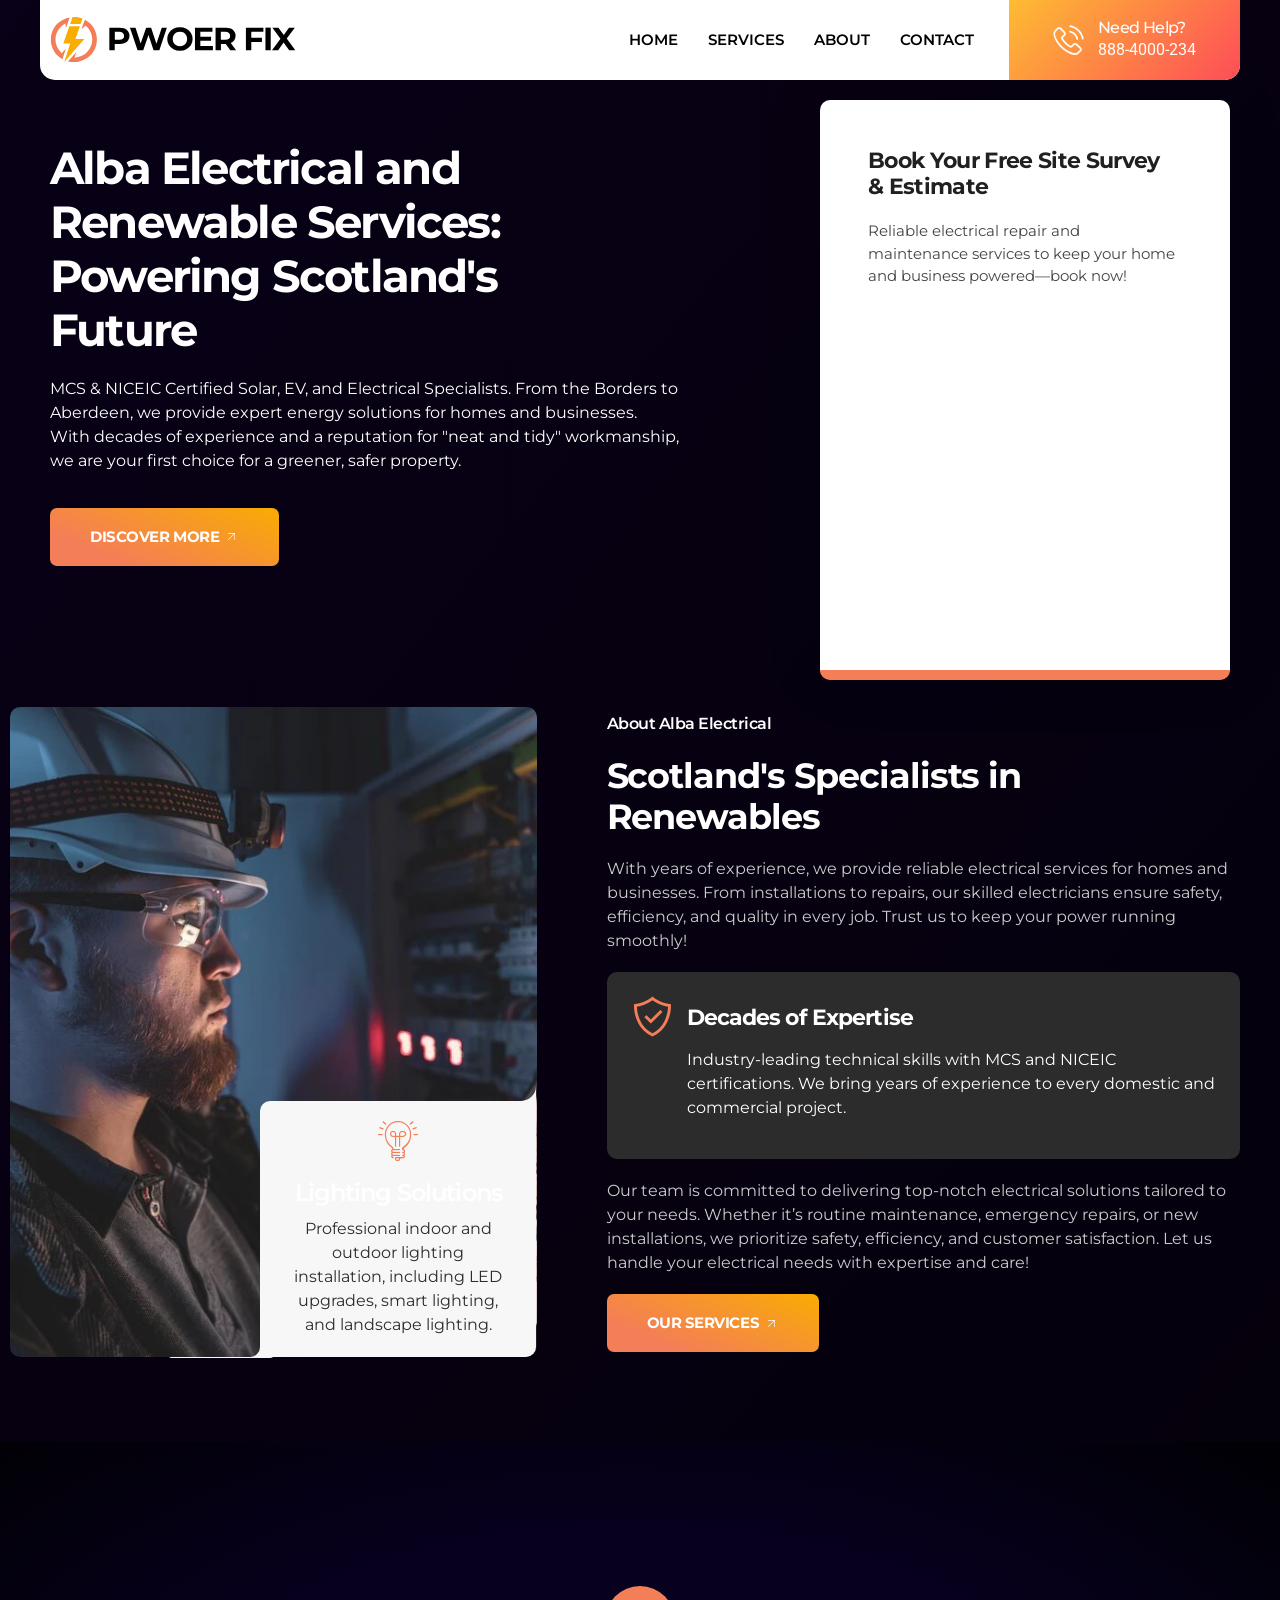
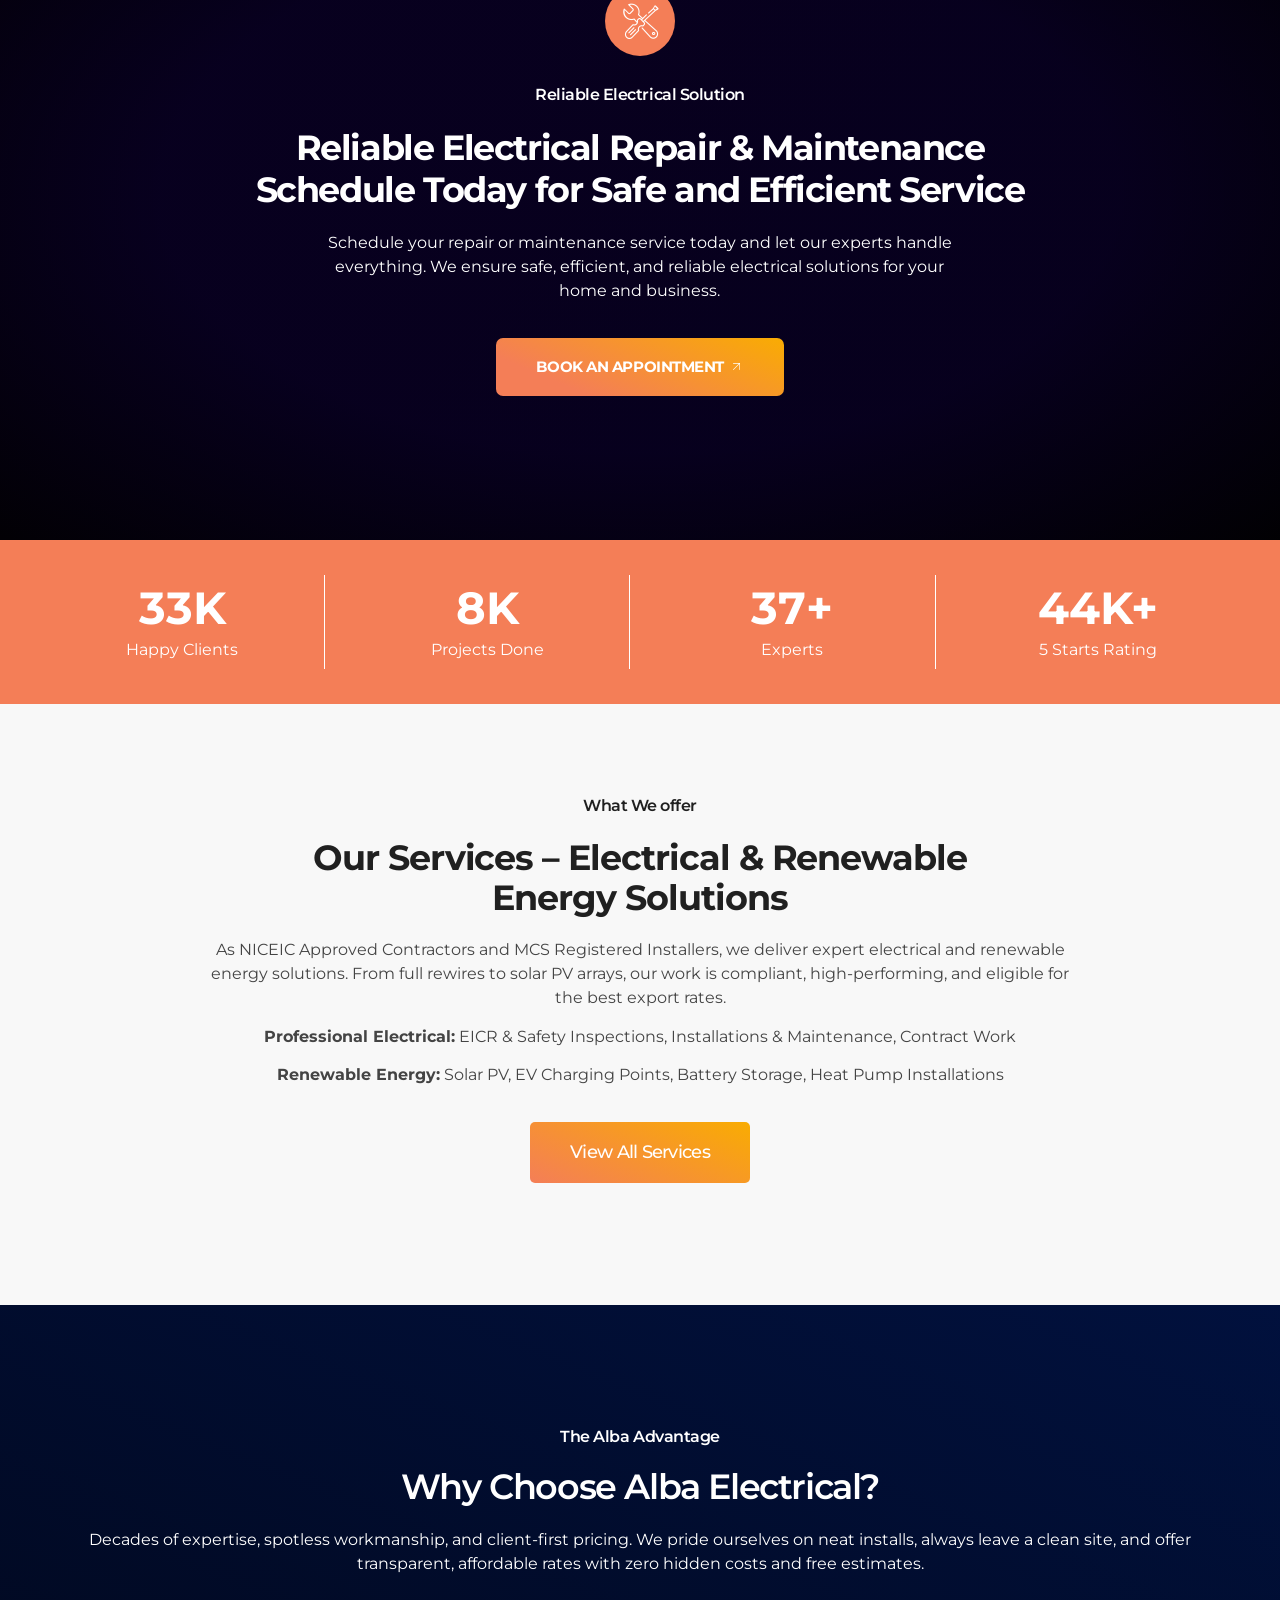
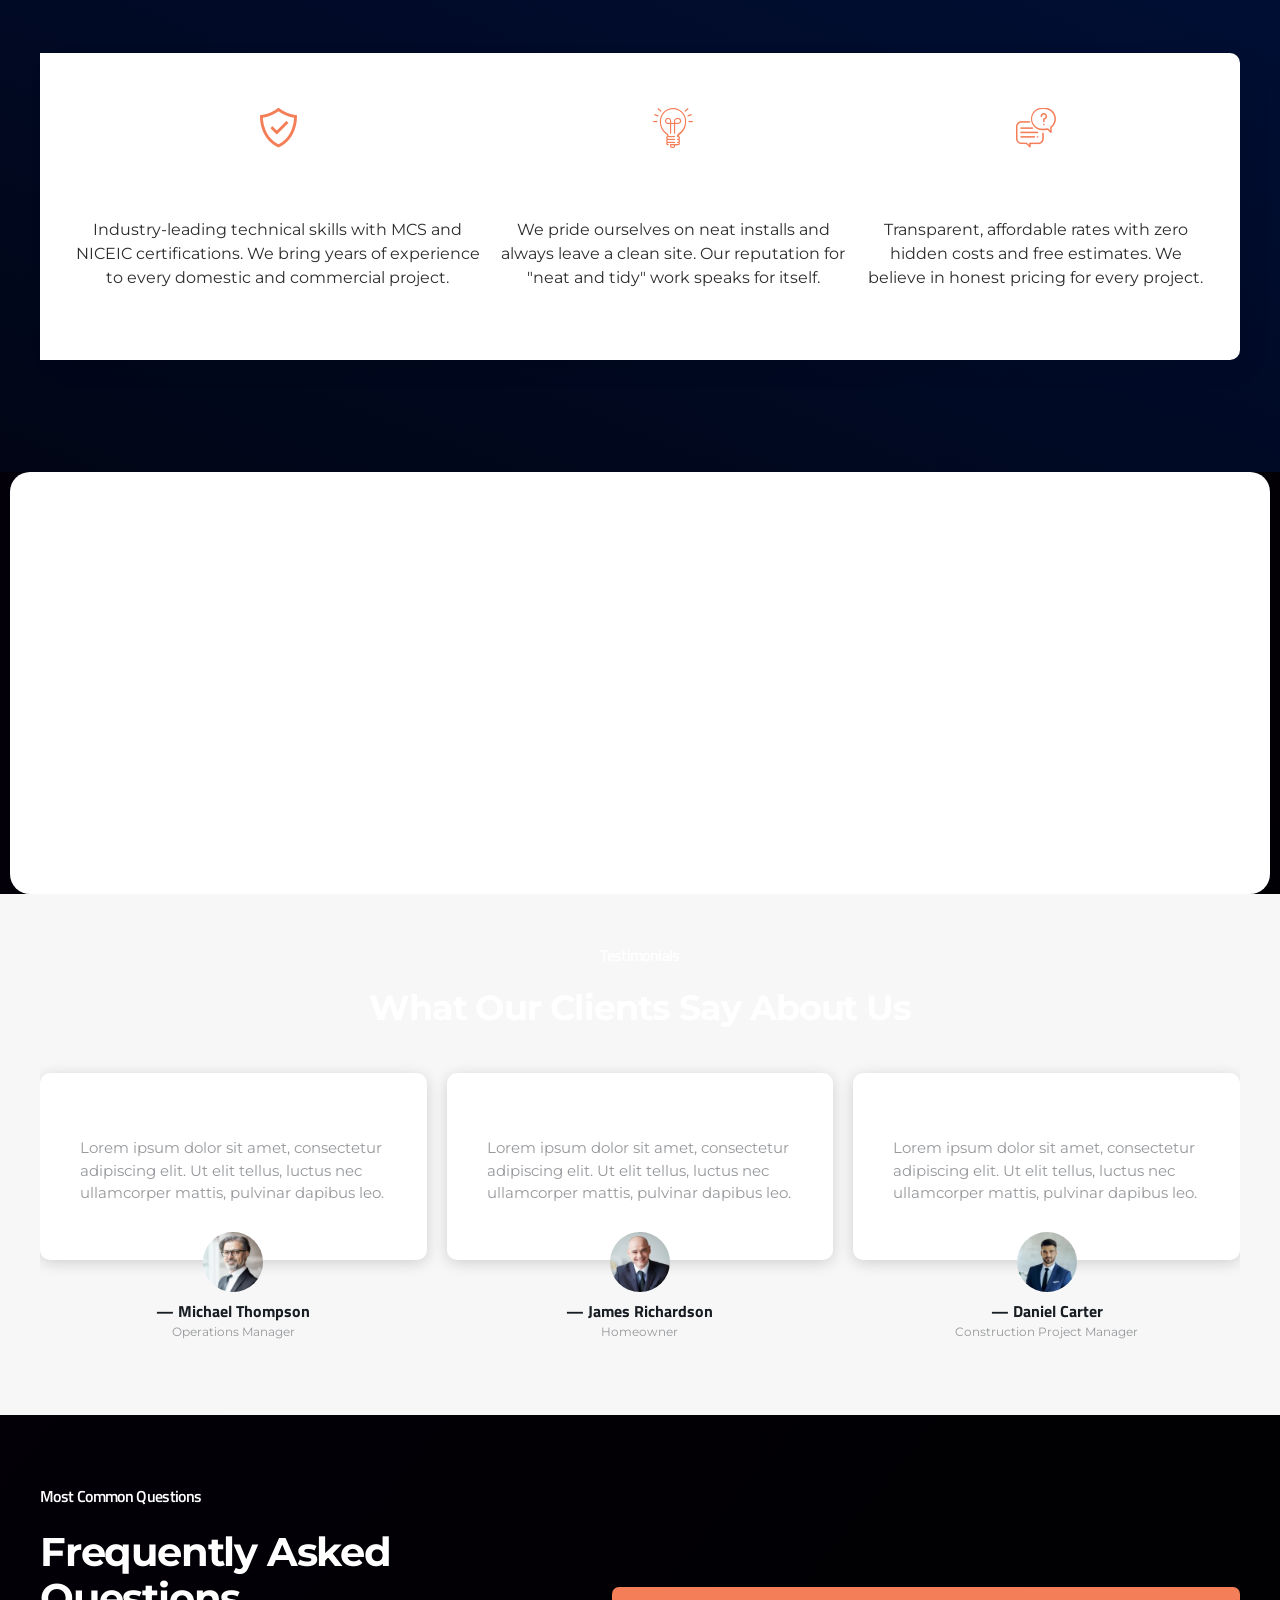
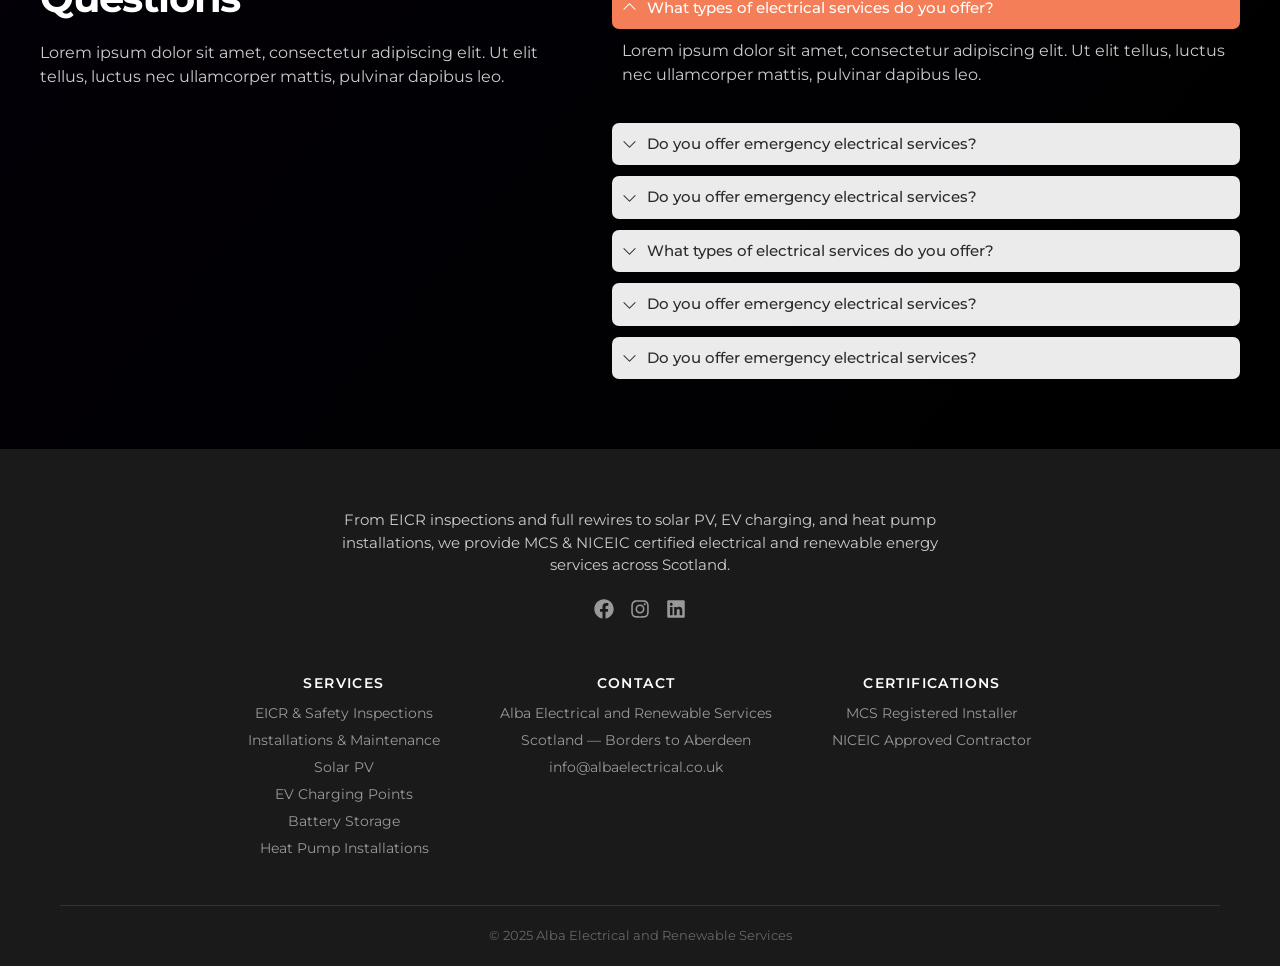
==== commit 309ed7d8: "feat: Alba content update, services page split, CSS fixes, CRM form embed - All customer content app" ====
--- a/index.html
+++ b/index.html
@@ -5,13 +5,8 @@
 	<meta charset="UTF-8"/>
 	<meta name="viewport" content="width=device-width, initial-scale=1, maximum-scale=1"/>
 	<link rel="profile" href="https://gmpg.org/xfn/11" />
-	<link rel="pingback" href="https://fv.templateorbit.com/powerfix/xmlrpc.php"/>
-	<title>Power Fix</title>
-<meta name='robots' content='noindex, nofollow' />
-<link rel="alternate" type="application/rss+xml" title="Power Fix &raquo; Feed" href="https://fv.templateorbit.com/powerfix/feed/" />
-<link rel="alternate" type="application/rss+xml" title="Power Fix &raquo; Comments Feed" href="https://fv.templateorbit.com/powerfix/comments/feed/" />
-<link rel="alternate" title="oEmbed (JSON)" type="application/json+oembed" href="https://fv.templateorbit.com/powerfix/wp-json/oembed/1.0/embed?url=https%3A%2F%2Ffv.templateorbit.com%2Fpowerfix%2F" />
-<link rel="alternate" title="oEmbed (XML)" type="text/xml+oembed" href="https://fv.templateorbit.com/powerfix/wp-json/oembed/1.0/embed?url=https%3A%2F%2Ffv.templateorbit.com%2Fpowerfix%2F&#038;format=xml" />
+	<title>Alba Electrical and Renewable Services | MCS &amp; NICEIC Certified | Scotland</title>
+<meta name="description" content="MCS &amp; NICEIC Certified Solar, EV, and Electrical Specialists. Expert energy solutions for homes and businesses across Scotland." />
 <style id='wp-img-auto-sizes-contain-inline-css'>
 img:is([sizes=auto i],[sizes^="auto," i]){contain-intrinsic-size:3000px 1500px}
 /*# sourceURL=wp-img-auto-sizes-contain-inline-css */
@@ -81,10 +76,7 @@
 <script src="assets/js/v4-shims.min.js" id="font-awesome-4-shim-js"></script>
 <script src="assets/js/jquery.min.js" id="jquery-core-js"></script>
 <script src="assets/js/jquery-migrate.min.js" id="jquery-migrate-js"></script>
-<link rel="https://api.w.org/" href="https://fv.templateorbit.com/powerfix/wp-json/" /><link rel="alternate" title="JSON" type="application/json" href="https://fv.templateorbit.com/powerfix/wp-json/wp/v2/pages/37" /><link rel="EditURI" type="application/rsd+xml" title="RSD" href="https://fv.templateorbit.com/powerfix/xmlrpc.php?rsd" />
 <meta name="generator" content="WordPress 6.9.4" />
-<link rel="canonical" href="https://fv.templateorbit.com/powerfix/" />
-<link rel='shortlink' href='https://fv.templateorbit.com/powerfix/' />
 <meta name="generator" content="Elementor 3.35.6; features: e_font_icon_svg, additional_custom_breakpoints; settings: css_print_method-external, google_font-enabled, font_display-auto">
 			<style>
 				.e-con.e-parent:nth-of-type(n+4):not(.e-lazyloaded):not(.e-no-lazyload),
@@ -108,11 +100,97 @@
 <link rel="icon" href="assets/images/cropped-Pwoer-FIX-1-192x192.png" sizes="192x192" />
 <link rel="apple-touch-icon" href="assets/images/cropped-Pwoer-FIX-1-180x180.png" />
 <meta name="msapplication-TileImage" content="assets/images/cropped-Pwoer-FIX-1-270x270.png" />
+<style id="alba-section-overrides">
+/* Dark sections — light text */
+.elementor-element-38a04de5,  /* Hero */
+.elementor-element-6a725ab7,  /* About */
+.elementor-element-2c8c3613,  /* Alba Advantage */
+.elementor-element-7a74479a,  /* Certifications */
+.elementor-element-21f9c7bb,  /* Testimonials */
+.elementor-element-29a202d6   /* FAQ */
+{
+  color: #E0E0E0;
+}
+.elementor-element-38a04de5 .elementor-heading-title,
+.elementor-element-6a725ab7 .elementor-heading-title,
+.elementor-element-2c8c3613 .elementor-heading-title,
+.elementor-element-7a74479a .elementor-heading-title,
+.elementor-element-21f9c7bb .elementor-heading-title,
+.elementor-element-29a202d6 .elementor-heading-title {
+  color: #FFFFFF !important;
+}
+.elementor-element-38a04de5 .elementor-widget-text-editor,
+.elementor-element-6a725ab7 .elementor-widget-text-editor,
+.elementor-element-2c8c3613 .elementor-widget-text-editor,
+.elementor-element-7a74479a .elementor-widget-text-editor,
+.elementor-element-21f9c7bb .elementor-widget-text-editor,
+.elementor-element-29a202d6 .elementor-widget-text-editor {
+  color: #CCCCCC;
+}
+.elementor-element-38a04de5 .icon-box-description,
+.elementor-element-6a725ab7 .icon-box-description,
+.elementor-element-2c8c3613 .icon-box-description {
+  color: #CCCCCC;
+}
+.elementor-element-2c8c3613 .title {
+  color: #FFFFFF !important;
+}
+
+/* Light child sections inside dark parents — force dark text */
+.elementor-element-3c4306b4 .elementor-heading-title {
+  color: #202020 !important;
+}
+.elementor-element-3c4306b4 .elementor-widget-text-editor,
+.elementor-element-3c4306b4 .elementor-widget-text-editor p {
+  color: #444444 !important;
+}
+
+/* Footer — 3 columns centered */
+.elementor-element-61479368 {
+  display: flex !important;
+  flex-direction: row !important;
+  justify-content: center !important;
+  gap: 60px !important;
+  text-align: center;
+}
+.elementor-element-61479368 > .e-con {
+  flex: 0 1 auto !important;
+  min-width: 180px;
+}
+.elementor-element-61479368 .elementor-heading-title {
+  text-transform: uppercase;
+  font-size: 14px !important;
+  letter-spacing: 0.1em;
+  margin-bottom: 12px;
+}
+.elementor-element-61479368 .elementor-icon-list-text {
+  font-size: 14px;
+}
+/* Footer copyright bar — centered */
+.elementor-element-73459862 .e-con-inner {
+  justify-content: center !important;
+  text-align: center;
+}
+
+/* Light sections — force dark text */
+.elementor-element-178898c,       /* Services summary */
+.elementor-element-58613407       /* Orange CTA */
+{
+  color: #2C2C2C !important;
+}
+.elementor-element-178898c .elementor-heading-title {
+  color: #202020 !important;
+}
+.elementor-element-178898c .elementor-widget-text-editor,
+.elementor-element-178898c .elementor-widget-text-editor p {
+  color: #444444 !important;
+}
+</style>
 </head>
 
 <body class="home wp-singular page-template page-template-elementor_header_footer page page-id-37 wp-embed-responsive wp-theme-hello-elementor xpro-theme-builder-template jkit-color-scheme hello-elementor-default elementor-default elementor-template-full-width elementor-kit-6 elementor-page elementor-page-37">
 	<header class="xpro-theme-builder-header" itemscope="itemscope" itemtype="https://schema.org/WPHeader">
-		<p class="main-title xpro-hidden" itemprop="headline"><a href="https://fv.templateorbit.com/powerfix" title="Power Fix" rel="home">Power Fix</a></p>
+		<p class="main-title xpro-hidden" itemprop="headline"><a href="/" title="Alba Electrical" rel="home">Alba Electrical</a></p>
 		<nav class="xpro-theme-builder-header-nav">
 					<div data-elementor-type="xpro-themer" data-elementor-id="74" class="elementor elementor-74 post-37 page type-page status-publish hentry">
 				<div class="elementor-element elementor-element-ca11110 e-flex e-con-boxed elementor-invisible e-con e-parent" data-id="ca11110" data-element_type="container" data-e-type="container" data-settings="{&quot;animation&quot;:&quot;fadeInDown&quot;}">
@@ -128,30 +206,13 @@
 				<div class="elementor-element elementor-element-7bde41bd elementor-widget-tablet__width-auto elementor-widget elementor-widget-jkit_nav_menu" data-id="7bde41bd" data-element_type="widget" data-e-type="widget" data-widget_type="jkit_nav_menu.default">
 				<div class="elementor-widget-container">
 					<div  class="jeg-elementor-kit jkit-nav-menu break-point-tablet submenu-click-title jeg_module_37__69c416ec90a18"  data-item-indicator="&lt;svg aria-hidden=&quot;true&quot; class=&quot;e-font-icon-svg e-fas-angle-down&quot; viewBox=&quot;0 0 320 512&quot; xmlns=&quot;http://www.w3.org/2000/svg&quot;&gt;&lt;path d=&quot;M143 352.3L7 216.3c-9.4-9.4-9.4-24.6 0-33.9l22.6-22.6c9.4-9.4 24.6-9.4 33.9 0l96.4 96.4 96.4-96.4c9.4-9.4 24.6-9.4 33.9 0l22.6 22.6c9.4 9.4 9.4 24.6 0 33.9l-136 136c-9.2 9.4-24.4 9.4-33.8 0z&quot;&gt;&lt;/path&gt;&lt;/svg&gt;"><button aria-label="open-menu" class="jkit-hamburger-menu"><svg aria-hidden="true" class="e-font-icon-svg e-fas-bars" viewBox="0 0 448 512" xmlns="http://www.w3.org/2000/svg"><path d="M16 132h416c8.837 0 16-7.163 16-16V76c0-8.837-7.163-16-16-16H16C7.163 60 0 67.163 0 76v40c0 8.837 7.163 16 16 16zm0 160h416c8.837 0 16-7.163 16-16v-40c0-8.837-7.163-16-16-16H16c-8.837 0-16 7.163-16 16v40c0 8.837 7.163 16 16 16zm0 160h416c8.837 0 16-7.163 16-16v-40c0-8.837-7.163-16-16-16H16c-8.837 0-16 7.163-16 16v40c0 8.837 7.163 16 16 16z"></path></svg></button>
-        <div class="jkit-menu-wrapper"><div class="jkit-menu-container"><ul id="menu-main-menu" class="jkit-menu jkit-menu-direction-flex jkit-submenu-position-top"><li id="menu-item-113" class="menu-item menu-item-type-post_type menu-item-object-page menu-item-home current-menu-item page_item page-item-37 current_page_item menu-item-113"><a href="https://fv.templateorbit.com/powerfix/" aria-current="page">Home</a></li>
-<li id="menu-item-108" class="menu-item menu-item-type-post_type menu-item-object-page menu-item-108"><a href="https://fv.templateorbit.com/powerfix/about/">About</a></li>
-<li id="menu-item-111" class="menu-item menu-item-type-post_type menu-item-object-page menu-item-has-children menu-item-111"><a href="https://fv.templateorbit.com/powerfix/services/">Services</a>
-<ul class="sub-menu">
-	<li id="menu-item-115" class="menu-item menu-item-type-post_type menu-item-object-page menu-item-115"><a href="https://fv.templateorbit.com/powerfix/services/">Services</a></li>
-	<li id="menu-item-114" class="menu-item menu-item-type-post_type menu-item-object-page menu-item-114"><a href="https://fv.templateorbit.com/powerfix/services-details/">Services Details</a></li>
-</ul>
-</li>
-<li id="menu-item-109" class="menu-item menu-item-type-post_type menu-item-object-page menu-item-has-children menu-item-109"><a href="https://fv.templateorbit.com/powerfix/blog/">Blog</a>
-<ul class="sub-menu">
-	<li id="menu-item-116" class="menu-item menu-item-type-post_type menu-item-object-post menu-item-116"><a href="https://fv.templateorbit.com/powerfix/how-electrical-services-contribute-to-home-remodeling-projects/">Single Blog</a></li>
-</ul>
-</li>
-<li id="menu-item-112" class="menu-item menu-item-type-custom menu-item-object-custom menu-item-has-children menu-item-112"><a href="#">Pages</a>
-<ul class="sub-menu">
-	<li id="menu-item-118" class="menu-item menu-item-type-post_type menu-item-object-page menu-item-118"><a href="https://fv.templateorbit.com/powerfix/team/">Team</a></li>
-	<li id="menu-item-117" class="menu-item menu-item-type-post_type menu-item-object-page menu-item-117"><a href="https://fv.templateorbit.com/powerfix/faq/">FAQ</a></li>
-	<li id="menu-item-119" class="menu-item menu-item-type-post_type menu-item-object-page menu-item-119"><a href="https://fv.templateorbit.com/powerfix/404-2/">404</a></li>
-</ul>
-</li>
-<li id="menu-item-110" class="menu-item menu-item-type-post_type menu-item-object-page menu-item-110"><a href="https://fv.templateorbit.com/powerfix/contact/">Contact</a></li>
+        <div class="jkit-menu-wrapper"><div class="jkit-menu-container"><ul id="menu-main-menu" class="jkit-menu jkit-menu-direction-flex jkit-submenu-position-top"><li class="menu-item current-menu-item"><a href="#" aria-current="page">Home</a></li>
+<li class="menu-item"><a href="services.html">Services</a></li>
+<li class="menu-item"><a href="#about">About</a></li>
+<li class="menu-item"><a href="#contact">Contact</a></li>
 </ul></div>
             <div class="jkit-nav-identity-panel">
-                <div class="jkit-nav-site-title"><a href="https://fv.templateorbit.com/powerfix" class="jkit-nav-logo" aria-label="Home Link"></a></div>
+                <div class="jkit-nav-site-title"><a href="/" class="jkit-nav-logo" aria-label="Home Link"></a></div>
                 <button aria-label="close-menu" class="jkit-close-menu"><svg aria-hidden="true" class="e-font-icon-svg e-fas-times" viewBox="0 0 352 512" xmlns="http://www.w3.org/2000/svg"><path d="M242.72 256l100.07-100.07c12.28-12.28 12.28-32.19 0-44.48l-22.24-22.24c-12.28-12.28-32.19-12.28-44.48 0L176 189.28 75.93 89.21c-12.28-12.28-32.19-12.28-44.48 0L9.21 111.45c-12.28 12.28-12.28 32.19 0 44.48L109.28 256 9.21 356.07c-12.28 12.28-12.28 32.19 0 44.48l22.24 22.24c12.28 12.28 32.2 12.28 44.48 0L176 322.72l100.07 100.07c12.28 12.28 32.2 12.28 44.48 0l22.24-22.24c12.28-12.28 12.28-32.19 0-44.48L242.72 256z"></path></svg></button>
             </div>
         </div>
@@ -199,11 +260,11 @@
 		<div class="elementor-element elementor-element-45cf86f8 e-con-full e-flex e-con e-child" data-id="45cf86f8" data-element_type="container" data-e-type="container">
 				<div class="elementor-element elementor-element-76852900 elementor-widget__width-initial elementor-widget-laptop__width-initial elementor-invisible elementor-widget elementor-widget-heading" data-id="76852900" data-element_type="widget" data-e-type="widget" data-settings="{&quot;_animation&quot;:&quot;fadeInUp&quot;,&quot;_animation_delay&quot;:300}" data-widget_type="heading.default">
 				<div class="elementor-widget-container">
-					<h2 class="elementor-heading-title elementor-size-default">Expert Electrical Services for a Safe and  Efficient Home and Business</h2>				</div>
+					<h2 class="elementor-heading-title elementor-size-default">Alba Electrical and Renewable Services: Powering Scotland's Future</h2>				</div>
 				</div>
 				<div class="elementor-element elementor-element-19f43f3 elementor-widget__width-initial elementor-widget elementor-widget-text-editor" data-id="19f43f3" data-element_type="widget" data-e-type="widget" data-widget_type="text-editor.default">
 				<div class="elementor-widget-container">
-									<p>PowerFix delivers professional electrical solutions for homes and businesses. From installations to repairs, our expert electricians ensure safety, efficiency, and reliability. Contact us today for fast and trusted service!</p>								</div>
+									<p>MCS &amp; NICEIC Certified Solar, EV, and Electrical Specialists. From the Borders to Aberdeen, we provide expert energy solutions for homes and businesses. With decades of experience and a reputation for "neat and tidy" workmanship, we are your first choice for a greener, safer property.</p>								</div>
 				</div>
 				<div class="elementor-element elementor-element-725c7c94 elementor-tablet-align-left elementor-invisible elementor-widget elementor-widget-button" data-id="725c7c94" data-element_type="widget" data-e-type="widget" data-settings="{&quot;_animation&quot;:&quot;fadeInUp&quot;,&quot;_animation_delay&quot;:300}" data-widget_type="button.default">
 				<div class="elementor-widget-container">
@@ -222,221 +283,23 @@
 		<div class="elementor-element elementor-element-3c4306b4 e-con-full e-flex elementor-invisible e-con e-child" data-id="3c4306b4" data-element_type="container" data-e-type="container" data-settings="{&quot;background_background&quot;:&quot;classic&quot;,&quot;animation&quot;:&quot;fadeInUp&quot;,&quot;animation_delay&quot;:200}">
 				<div class="elementor-element elementor-element-42206a08 elementor-widget__width-initial elementor-widget elementor-widget-heading" data-id="42206a08" data-element_type="widget" data-e-type="widget" data-widget_type="heading.default">
 				<div class="elementor-widget-container">
-					<h2 class="elementor-heading-title elementor-size-default">Book Your Electrical Repair &amp; Maintenance Today</h2>				</div>
+					<h2 class="elementor-heading-title elementor-size-default">Book Your Free Site Survey &amp; Estimate</h2>				</div>
 				</div>
 				<div class="elementor-element elementor-element-46f1944d elementor-widget elementor-widget-text-editor" data-id="46f1944d" data-element_type="widget" data-e-type="widget" data-widget_type="text-editor.default">
 				<div class="elementor-widget-container">
 									<p>Reliable electrical repair and maintenance services to keep your home and business powered—book now!</p>								</div>
 				</div>
-				<div class="elementor-element elementor-element-518d7123 elementor-widget elementor-widget-metform" data-id="518d7123" data-element_type="widget" data-e-type="widget" data-widget_type="metform.default">
-				<div class="elementor-widget-container">
-					<div id="mf-response-props-id-81" data-previous-steps-style="" data-editswitchopen="" data-response_type="alert" data-erroricon="fas fa-exclamation-triangle" data-successicon="fas fa-check" data-messageposition="top" class="   mf-scroll-top-no">
-		<div class="formpicker_warper formpicker_warper_editable" data-metform-formpicker-key="81" >
-				
-			<div class="mf-widget-container">
-				
-		<div
-			id="metform-wrap-518d7123-81"
-			class="mf-form-wrapper"
-			data-form-id="81"
-			data-action="https://fv.templateorbit.com/powerfix/wp-json/metform/v1/entries/insert/81"
-			data-wp-nonce="fc047d2632"
-			data-form-nonce="0d01651885"
-			data-quiz-summery = "false"
-			data-save-progress = "false"
-			data-form-type="contact_form"
-			data-stop-vertical-effect=""
-			></div>
-
-
-		<!----------------------------- 
-			* controls_data : find the the props passed indie of data attribute
-			* props.SubmitResponseMarkup : contains the markup of error or success message
-			* https://developer.mozilla.org/en-US/docs/Web/JavaScript/Reference/Template_literals
-		--------------------------- -->
-
-				<script type="text/mf" class="mf-template">
-			function controls_data (value){
-				let currentWrapper = "mf-response-props-id-81";
-				let currentEl = document.getElementById(currentWrapper);
-				
-				return currentEl ? currentEl.dataset[value] : false
-			}
-
-
-			let is_edit_mode = '' ? true : false;
-			let message_position = controls_data('messageposition') || 'top';
-
-			
-			let message_successIcon = controls_data('successicon') || '';
-			let message_errorIcon = controls_data('erroricon') || '';
-			let message_editSwitch = controls_data('editswitchopen') === 'yes' ? true : false;
-			let message_proClass = controls_data('editswitchopen') === 'yes' ? 'mf_pro_activated' : '';
-			
-			let is_dummy_markup = is_edit_mode && message_editSwitch ? true : false;
-
-			
-			return html`
-				<form
-					className="metform-form-content"
-					ref=${parent.formContainerRef}
-					onSubmit=${ validation.handleSubmit( parent.handleFormSubmit ) }
-				
-					>
-			
-			
-					${is_dummy_markup ? message_position === 'top' ?  props.ResponseDummyMarkup(message_successIcon, message_proClass) : '' : ''}
-					${is_dummy_markup ? ' ' :  message_position === 'top' ? props.SubmitResponseMarkup`${parent}${state}${message_successIcon}${message_errorIcon}${message_proClass}` : ''}
-
-					<!--------------------------------------------------------
-					*** IMPORTANT / DANGEROUS ***
-					${html``} must be used as in immediate child of "metform-form-main-wrapper"
-					class otherwise multistep form will not run at all
-					---------------------------------------------------------->
-
-					<div className="metform-form-main-wrapper" key=${'hide-form-after-submit'} ref=${parent.formRef}>
-					${html`
-								<div data-elementor-type="wp-post" key="2" data-elementor-id="81" className="elementor elementor-81">
-				<div className="elementor-element elementor-element-80bf4d7 e-flex e-con-boxed e-con e-parent" data-id="80bf4d7" data-element_type="container" data-e-type="container">
-					<div className="e-con-inner">
-				<div className="elementor-element elementor-element-135de65 elementor-widget elementor-widget-mf-text" data-id="135de65" data-element_type="widget" data-e-type="widget" data-settings="{&quot;mf_input_name&quot;:&quot;mf-first-name&quot;}" data-widget_type="mf-text.default">
-				<div className="elementor-widget-container">
-					
-		<div className="mf-input-wrapper">
-			
-			<input
-				type="text"
-				className="mf-input mf-conditional-input"
-				id="mf-input-text-135de65"
-				name="mf-first-name"
-				placeholder="${ parent.decodeEntities(`Your Name`) } "
-									onInput=${parent.handleChange}
-					onBlur=${parent.handleChange}
-					aria-invalid=${validation.errors['mf-first-name'] ? 'true' : 'false'}
-					ref=${el =>{
-												parent.activateValidation({"message":"This field is required.","minLength":1,"maxLength":"","type":"none","required":true,"expression":"null"}, el)
-					}}
-								/>
-
-							<${validation.ErrorMessage}
-					errors=${validation.errors}
-					name="mf-first-name"
-					as=${html`<span className="mf-error-message"></span>`}
-					/>
-			
-					</div>
-
-						</div>
-				</div>
-				<div className="elementor-element elementor-element-5112cbe9 elementor-widget elementor-widget-mf-email" data-id="5112cbe9" data-element_type="widget" data-e-type="widget" data-settings="{&quot;mf_input_name&quot;:&quot;mf-email&quot;}" data-widget_type="mf-email.default">
-				<div className="elementor-widget-container">
-					
-		<div className="mf-input-wrapper">
-			
-			<input 
-				type="email" 
-				 
-				defaultValue="" 
-				className="mf-input mf-conditional-input" 
-				id="mf-input-email-5112cbe9" 
-				name="mf-email" 
-				placeholder="${ parent.decodeEntities(`Email Address`) } " 
-				 
-				onBlur=${parent.handleChange} onFocus=${parent.handleChange} aria-invalid=${validation.errors['mf-email'] ? 'true' : 'false' } 
-				ref=${el=> parent.activateValidation({"message":"This field is required.","emailMessage":"Please enter a valid Email address","minLength":1,"maxLength":"","type":"none","required":true,"expression":"null"}, el)}
-							/>
-
-						<${validation.ErrorMessage} 
-				errors=${validation.errors} 
-				name="mf-email" 
-				as=${html`<span className="mf-error-message"></span>`}
-			/>
-			
-					</div>
-
-				</div>
-				</div>
-				<div className="elementor-element elementor-element-310d4915 elementor-widget elementor-widget-mf-telephone" data-id="310d4915" data-element_type="widget" data-e-type="widget" data-settings="{&quot;mf_input_name&quot;:&quot;mf-telephone&quot;}" data-widget_type="mf-telephone.default">
-				<div className="elementor-widget-container">
-					
-		<div className="mf-input-wrapper">
-			
-			<input
-				type="tel"
-				className="mf-input "
-				id="mf-input-telephone-310d4915" 
-				name="mf-telephone"
-				placeholder="${ parent.decodeEntities(`Phone Number`) } "
-									onInput=${parent.handleChange}
-					aria-invalid=${validation.errors['mf-telephone'] ? 'true' : 'false'}
-					ref=${el => parent.activateValidation({"message":"This field is required.","minLength":1,"maxLength":"","type":"none","required":false,"expression":"null"}, el)}
-								/>
-			
-							<${validation.ErrorMessage}
-					errors=${validation.errors}
-					name="mf-telephone"
-					as=${html`<span className="mf-error-message"></span>`}
-					/>
-			
-			
-		</div>
-
-						</div>
-				</div>
-				<div className="elementor-element elementor-element-e602e99 elementor-widget elementor-widget-mf-text" data-id="e602e99" data-element_type="widget" data-e-type="widget" data-settings="{&quot;mf_input_name&quot;:&quot;mf-text&quot;}" data-widget_type="mf-text.default">
-				<div className="elementor-widget-container">
-					
-		<div className="mf-input-wrapper">
-			
-			<input
-				type="text"
-				className="mf-input "
-				id="mf-input-text-e602e99"
-				name="mf-text"
-				placeholder="${ parent.decodeEntities(`Address`) } "
-									onInput=${parent.handleChange}
-					onBlur=${parent.handleChange}
-					aria-invalid=${validation.errors['mf-text'] ? 'true' : 'false'}
-					ref=${el =>{
-												parent.activateValidation({"message":"This field is required.","minLength":1,"maxLength":"","type":"none","required":false,"expression":"null"}, el)
-					}}
-								/>
-
-							<${validation.ErrorMessage}
-					errors=${validation.errors}
-					name="mf-text"
-					as=${html`<span className="mf-error-message"></span>`}
-					/>
-			
-					</div>
-
-						</div>
-				</div>
-				<div className="elementor-element elementor-element-1863c10e mf-btn--justify elementor-widget__width-auto elementor-widget elementor-widget-mf-button" data-id="1863c10e" data-element_type="widget" data-e-type="widget" data-widget_type="mf-button.default">
-				<div className="elementor-widget-container">
-							<div className="mf-btn-wraper mf-conditional-input" data-mf-form-conditional-logic-requirement="">
-							<button type="submit" className="metform-btn metform-submit-btn " id="">
-					<span>${ parent.decodeEntities(`Get Free Quote`) } </span>
-				</button>
-			        </div>
-        				</div>
-				</div>
-					</div>
-				</div>
-				</div>
-							`}
-					</div>
-
-					${is_dummy_markup ? message_position === 'bottom' ? props.ResponseDummyMarkup(message_successIcon, message_proClass) : '' : ''}
-					${is_dummy_markup ? ' ' : message_position === 'bottom' ? props.SubmitResponseMarkup`${parent}${state}${message_successIcon}${message_errorIcon}${message_proClass}` : ''}
-				
-				</form>
-			`
-		</script>
-
-					</div>
-		</div>
-		</div>				</div>
+				<div class="elementor-element elementor-element-518d7123 elementor-widget" data-id="518d7123" data-element_type="widget" data-e-type="widget">
+				<div class="elementor-widget-container">
+					<div id="form-e1e01b7a-6d87-46c4-9b47-08c76748af52" style="min-height: 300px;"></div>
+					<script src="https://crm.bookrepaironline.co.uk/js/form-embed.js"></script>
+					<script>
+						FormEmbed.render('e1e01b7a-6d87-46c4-9b47-08c76748af52', {
+							container: '#form-e1e01b7a-6d87-46c4-9b47-08c76748af52',
+							apiBase: 'https://crm.bookrepaironline.co.uk',
+							theme: 'light'
+						});
+					</script>
 				</div>
 				</div>
 				</div>
@@ -450,11 +313,11 @@
 		<div class="elementor-element elementor-element-7c199f08 e-con-full e-flex e-con e-child" data-id="7c199f08" data-element_type="container" data-e-type="container">
 				<div class="elementor-element elementor-element-34b60c6 elementor-invisible elementor-widget elementor-widget-heading" data-id="34b60c6" data-element_type="widget" data-e-type="widget" data-settings="{&quot;_animation&quot;:&quot;fadeInUp&quot;}" data-widget_type="heading.default">
 				<div class="elementor-widget-container">
-					<span class="elementor-heading-title elementor-size-default">About Power Fix</span>				</div>
+					<span class="elementor-heading-title elementor-size-default">About Alba Electrical</span>				</div>
 				</div>
 				<div class="elementor-element elementor-element-5a692f22 elementor-widget__width-initial elementor-widget-laptop__width-initial elementor-invisible elementor-widget elementor-widget-heading" data-id="5a692f22" data-element_type="widget" data-e-type="widget" data-settings="{&quot;_animation&quot;:&quot;fadeInUp&quot;,&quot;_animation_delay&quot;:300}" data-widget_type="heading.default">
 				<div class="elementor-widget-container">
-					<h2 class="elementor-heading-title elementor-size-default">Powering Homes &amp; Businesses with Trusted Electrical Solutions</h2>				</div>
+					<h2 class="elementor-heading-title elementor-size-default">Scotland's Specialists in Renewables</h2>				</div>
 				</div>
 				<div class="elementor-element elementor-element-2cdbaf69 elementor-invisible elementor-widget elementor-widget-text-editor" data-id="2cdbaf69" data-element_type="widget" data-e-type="widget" data-settings="{&quot;_animation&quot;:&quot;fadeInLeft&quot;,&quot;_animation_delay&quot;:600}" data-widget_type="text-editor.default">
 				<div class="elementor-widget-container">
@@ -463,7 +326,7 @@
 				<div class="elementor-element elementor-element-4a37df72 jkit-equal-height-disable elementor-invisible elementor-widget elementor-widget-jkit_icon_box" data-id="4a37df72" data-element_type="widget" data-e-type="widget" data-settings="{&quot;_animation&quot;:&quot;fadeInUp&quot;,&quot;_animation_delay&quot;:1200}" data-widget_type="jkit_icon_box.default">
 				<div class="elementor-widget-container">
 					<div  class="jeg-elementor-kit jkit-icon-box icon-position-left elementor-animation- jeg_module_37_1_69c416ec9c0a0" ><div class="jkit-icon-box-wrapper hover-from-left"><div class="icon-box icon-box-header elementor-animation-"><div class="icon style-color"><i aria-hidden="true" class="jki jki-shield-light"></i></div></div><div class="icon-box icon-box-body">
-                <h2 class="title"> Reliable &amp; Certified Electricians</h2><p class="icon-box-description">Our team consists of highly trained and certified electricians dedicated to delivering safe and efficient electrical solutions for residential and commercial projects.</p>
+                <h2 class="title"> Decades of Expertise</h2><p class="icon-box-description">Industry-leading technical skills with MCS and NICEIC certifications. We bring years of experience to every domestic and commercial project.</p>
             </div>
             
             </div></div>				</div>
@@ -682,7 +545,7 @@
 				</div>
 					</div>
 				</div>
-		<div class="elementor-element elementor-element-178898c e-flex e-con-boxed e-con e-parent" data-id="178898c" data-element_type="container" data-e-type="container" data-settings="{&quot;background_background&quot;:&quot;classic&quot;}">
+		<div id="services" class="elementor-element elementor-element-178898c e-flex e-con-boxed e-con e-parent" data-id="178898c" data-element_type="container" data-e-type="container" data-settings="{&quot;background_background&quot;:&quot;classic&quot;}">
 					<div class="e-con-inner">
 		<div class="elementor-element elementor-element-4705c30d e-con-full e-flex e-con e-child" data-id="4705c30d" data-element_type="container" data-e-type="container">
 				<div class="elementor-element elementor-element-1049efb4 elementor-invisible elementor-widget elementor-widget-heading" data-id="1049efb4" data-element_type="widget" data-e-type="widget" data-settings="{&quot;_animation&quot;:&quot;fadeInUp&quot;}" data-widget_type="heading.default">
@@ -691,158 +554,24 @@
 				</div>
 				<div class="elementor-element elementor-element-7cb625f5 elementor-widget__width-initial elementor-widget-laptop__width-initial elementor-invisible elementor-widget elementor-widget-heading" data-id="7cb625f5" data-element_type="widget" data-e-type="widget" data-settings="{&quot;_animation&quot;:&quot;fadeInUp&quot;,&quot;_animation_delay&quot;:300}" data-widget_type="heading.default">
 				<div class="elementor-widget-container">
-					<h2 class="elementor-heading-title elementor-size-default">Our Electrical Services – Reliable Solutions for Your Home &amp; Business</h2>				</div>
+					<h2 class="elementor-heading-title elementor-size-default">Our Services – Electrical &amp; Renewable Energy Solutions</h2>				</div>
 				</div>
 				<div class="elementor-element elementor-element-2d1e5aef elementor-widget__width-initial elementor-widget elementor-widget-text-editor" data-id="2d1e5aef" data-element_type="widget" data-e-type="widget" data-widget_type="text-editor.default">
 				<div class="elementor-widget-container">
-									<p>We provide professional electrical services tailored to meet your needs. Whether it&#8217;s installations, repairs, or maintenance, our skilled electricians ensure safety, efficiency, and top-quality workmanship. Trust us to keep your home and business powered reliably.</p>								</div>
-				</div>
-		<div class="elementor-element elementor-element-5b829ab2 e-con-full e-flex elementor-invisible e-con e-child" data-id="5b829ab2" data-element_type="container" data-e-type="container" data-settings="{&quot;background_background&quot;:&quot;classic&quot;,&quot;animation&quot;:&quot;fadeInDown&quot;}">
-		<div class="elementor-element elementor-element-59c540c7 e-con-full e-flex e-con e-child" data-id="59c540c7" data-element_type="container" data-e-type="container" data-settings="{&quot;background_background&quot;:&quot;classic&quot;}">
-				<div class="elementor-element elementor-element-39a943c3 elementor-widget elementor-widget-image" data-id="39a943c3" data-element_type="widget" data-e-type="widget" data-widget_type="image.default">
-				<div class="elementor-widget-container">
-															<img fetchpriority="high" decoding="async" width="393" height="261" src="assets/images/electrical-technician-working-switchboard-with-fuses-uses-tablet_169016-53672-2.webp" class="attachment-large size-large wp-image-39" alt="" srcset="assets/images/electrical-technician-working-switchboard-with-fuses-uses-tablet_169016-53672-2.webp 393w, assets/images/electrical-technician-working-switchboard-with-fuses-uses-tablet_169016-53672-2-300x199.webp 300w" sizes="(max-width: 393px) 100vw, 393px" />															</div>
-				</div>
-		<div class="elementor-element elementor-element-1f00b8d0 e-con-full e-flex e-con e-child" data-id="1f00b8d0" data-element_type="container" data-e-type="container">
-				<div class="elementor-element elementor-element-44a2ea4f elementor-widget elementor-widget-heading" data-id="44a2ea4f" data-element_type="widget" data-e-type="widget" data-widget_type="heading.default">
-				<div class="elementor-widget-container">
-					<h4 class="elementor-heading-title elementor-size-default"> Electrical Repairs </h4>				</div>
-				</div>
-				<div class="elementor-element elementor-element-597aee10 elementor-widget elementor-widget-text-editor" data-id="597aee10" data-element_type="widget" data-e-type="widget" data-widget_type="text-editor.default">
-				<div class="elementor-widget-container">
-									<p>Fast and efficient troubleshooting and repairs.</p>								</div>
-				</div>
-				<div class="elementor-element elementor-element-5f02530e elementor-view-stacked elementor-shape-circle elementor-widget elementor-widget-icon" data-id="5f02530e" data-element_type="widget" data-e-type="widget" data-widget_type="icon.default">
-				<div class="elementor-widget-container">
-							<div class="elementor-icon-wrapper">
-			<div class="elementor-icon">
-			<i aria-hidden="true" class="jki jki-arrow-up-right-line"></i>			</div>
-		</div>
-						</div>
-				</div>
-				</div>
-				</div>
-		<div class="elementor-element elementor-element-3453885c e-con-full e-flex e-con e-child" data-id="3453885c" data-element_type="container" data-e-type="container" data-settings="{&quot;background_background&quot;:&quot;gradient&quot;}">
-				<div class="elementor-element elementor-element-6bab4942 elementor-widget elementor-widget-image" data-id="6bab4942" data-element_type="widget" data-e-type="widget" data-widget_type="image.default">
-				<div class="elementor-widget-container">
-															<img decoding="async" width="393" height="261" src="assets/images/man-electrical-technician-working-switchboard-with-fuses-uses-tablet_169016-24053-1.webp" class="attachment-full size-full wp-image-40" alt="" srcset="assets/images/man-electrical-technician-working-switchboard-with-fuses-uses-tablet_169016-24053-1.webp 393w, assets/images/man-electrical-technician-working-switchboard-with-fuses-uses-tablet_169016-24053-1-300x199.webp 300w" sizes="(max-width: 393px) 100vw, 393px" />															</div>
-				</div>
-		<div class="elementor-element elementor-element-2ece98c8 e-con-full e-flex e-con e-child" data-id="2ece98c8" data-element_type="container" data-e-type="container">
-				<div class="elementor-element elementor-element-27a0147b elementor-widget elementor-widget-heading" data-id="27a0147b" data-element_type="widget" data-e-type="widget" data-widget_type="heading.default">
-				<div class="elementor-widget-container">
-					<h4 class="elementor-heading-title elementor-size-default">Wiring &amp; Rewiring</h4>				</div>
-				</div>
-				<div class="elementor-element elementor-element-39cc4239 elementor-widget elementor-widget-text-editor" data-id="39cc4239" data-element_type="widget" data-e-type="widget" data-widget_type="text-editor.default">
-				<div class="elementor-widget-container">
-									<p>Safe and code-compliant wiring solutions.</p>								</div>
-				</div>
-				<div class="elementor-element elementor-element-37b729b2 elementor-view-stacked elementor-shape-circle elementor-widget elementor-widget-icon" data-id="37b729b2" data-element_type="widget" data-e-type="widget" data-widget_type="icon.default">
-				<div class="elementor-widget-container">
-							<div class="elementor-icon-wrapper">
-			<div class="elementor-icon">
-			<i aria-hidden="true" class="jki jki-arrow-up-right-line"></i>			</div>
-		</div>
-						</div>
-				</div>
-				</div>
-				</div>
-		<div class="elementor-element elementor-element-3d6dcc26 e-con-full e-flex e-con e-child" data-id="3d6dcc26" data-element_type="container" data-e-type="container" data-settings="{&quot;background_background&quot;:&quot;classic&quot;}">
-				<div class="elementor-element elementor-element-2485b338 elementor-widget elementor-widget-image" data-id="2485b338" data-element_type="widget" data-e-type="widget" data-widget_type="image.default">
-				<div class="elementor-widget-container">
-															<img decoding="async" width="800" height="533" src="assets/images/electrician-overalls-focused-work-switchboard-with-fuses-using-tablet_169016-66697-1024x682.webp" class="attachment-large size-large wp-image-23" alt="" srcset="assets/images/electrician-overalls-focused-work-switchboard-with-fuses-using-tablet_169016-66697-1024x682.webp 1024w, assets/images/electrician-overalls-focused-work-switchboard-with-fuses-using-tablet_169016-66697-300x200.webp 300w, assets/images/electrician-overalls-focused-work-switchboard-with-fuses-using-tablet_169016-66697-768x512.webp 768w, assets/images/electrician-overalls-focused-work-switchboard-with-fuses-using-tablet_169016-66697.webp 1060w" sizes="(max-width: 800px) 100vw, 800px" />															</div>
-				</div>
-		<div class="elementor-element elementor-element-35829ef8 e-con-full e-flex e-con e-child" data-id="35829ef8" data-element_type="container" data-e-type="container">
-				<div class="elementor-element elementor-element-2afd2d72 elementor-widget elementor-widget-heading" data-id="2afd2d72" data-element_type="widget" data-e-type="widget" data-widget_type="heading.default">
-				<div class="elementor-widget-container">
-					<h4 class="elementor-heading-title elementor-size-default"> Lighting Installation </h4>				</div>
-				</div>
-				<div class="elementor-element elementor-element-13c66716 elementor-widget elementor-widget-text-editor" data-id="13c66716" data-element_type="widget" data-e-type="widget" data-widget_type="text-editor.default">
-				<div class="elementor-widget-container">
-									<p>Indoor, outdoor, and energy-efficient lighting.</p>								</div>
-				</div>
-				<div class="elementor-element elementor-element-6c99d8e9 elementor-view-stacked elementor-shape-circle elementor-widget elementor-widget-icon" data-id="6c99d8e9" data-element_type="widget" data-e-type="widget" data-widget_type="icon.default">
-				<div class="elementor-widget-container">
-							<div class="elementor-icon-wrapper">
-			<div class="elementor-icon">
-			<i aria-hidden="true" class="jki jki-arrow-up-right-line"></i>			</div>
-		</div>
-						</div>
-				</div>
-				</div>
-				</div>
-				</div>
-		<div class="elementor-element elementor-element-333e5fe3 e-con-full e-flex elementor-invisible e-con e-child" data-id="333e5fe3" data-element_type="container" data-e-type="container" data-settings="{&quot;background_background&quot;:&quot;classic&quot;,&quot;animation&quot;:&quot;fadeInUp&quot;}">
-		<div class="elementor-element elementor-element-76bd04bc e-con-full e-flex e-con e-child" data-id="76bd04bc" data-element_type="container" data-e-type="container" data-settings="{&quot;background_background&quot;:&quot;classic&quot;}">
-				<div class="elementor-element elementor-element-131f6f83 elementor-widget elementor-widget-image" data-id="131f6f83" data-element_type="widget" data-e-type="widget" data-widget_type="image.default">
-				<div class="elementor-widget-container">
-															<img loading="lazy" decoding="async" width="393" height="261" src="assets/images/view-male-engineer-work-engineers-day-celebration_23-2151615008.webp" class="attachment-large size-large wp-image-41" alt="" srcset="assets/images/view-male-engineer-work-engineers-day-celebration_23-2151615008.webp 393w, assets/images/view-male-engineer-work-engineers-day-celebration_23-2151615008-300x199.webp 300w" sizes="(max-width: 393px) 100vw, 393px" />															</div>
-				</div>
-		<div class="elementor-element elementor-element-ca12b6e e-con-full e-flex e-con e-child" data-id="ca12b6e" data-element_type="container" data-e-type="container">
-				<div class="elementor-element elementor-element-717aa9dd elementor-widget elementor-widget-heading" data-id="717aa9dd" data-element_type="widget" data-e-type="widget" data-widget_type="heading.default">
-				<div class="elementor-widget-container">
-					<h4 class="elementor-heading-title elementor-size-default"> Panel Upgrades</h4>				</div>
-				</div>
-				<div class="elementor-element elementor-element-13f14a elementor-widget elementor-widget-text-editor" data-id="13f14a" data-element_type="widget" data-e-type="widget" data-widget_type="text-editor.default">
-				<div class="elementor-widget-container">
-									<p>Modernize your electrical system for better performance.</p>								</div>
-				</div>
-				<div class="elementor-element elementor-element-3dfab0e4 elementor-view-stacked elementor-shape-circle elementor-widget elementor-widget-icon" data-id="3dfab0e4" data-element_type="widget" data-e-type="widget" data-widget_type="icon.default">
-				<div class="elementor-widget-container">
-							<div class="elementor-icon-wrapper">
-			<div class="elementor-icon">
-			<i aria-hidden="true" class="jki jki-arrow-up-right-line"></i>			</div>
-		</div>
-						</div>
-				</div>
-				</div>
-				</div>
-		<div class="elementor-element elementor-element-386c6748 e-con-full e-flex e-con e-child" data-id="386c6748" data-element_type="container" data-e-type="container" data-settings="{&quot;background_background&quot;:&quot;classic&quot;}">
-				<div class="elementor-element elementor-element-3fe2ac99 elementor-widget elementor-widget-image" data-id="3fe2ac99" data-element_type="widget" data-e-type="widget" data-widget_type="image.default">
-				<div class="elementor-widget-container">
-															<img loading="lazy" decoding="async" width="393" height="261" src="assets/images/male-electrician-works-switchboard-overalls-against-backdrop-emergency-lighting_169016-66529-2.webp" class="attachment-large size-large wp-image-42" alt="" srcset="assets/images/male-electrician-works-switchboard-overalls-against-backdrop-emergency-lighting_169016-66529-2.webp 393w, assets/images/male-electrician-works-switchboard-overalls-against-backdrop-emergency-lighting_169016-66529-2-300x199.webp 300w" sizes="(max-width: 393px) 100vw, 393px" />															</div>
-				</div>
-		<div class="elementor-element elementor-element-1bb84662 e-con-full e-flex e-con e-child" data-id="1bb84662" data-element_type="container" data-e-type="container">
-				<div class="elementor-element elementor-element-a5aff10 elementor-widget elementor-widget-heading" data-id="a5aff10" data-element_type="widget" data-e-type="widget" data-widget_type="heading.default">
-				<div class="elementor-widget-container">
-					<h4 class="elementor-heading-title elementor-size-default"> Emergency Services</h4>				</div>
-				</div>
-				<div class="elementor-element elementor-element-5cd1af03 elementor-widget elementor-widget-text-editor" data-id="5cd1af03" data-element_type="widget" data-e-type="widget" data-widget_type="text-editor.default">
-				<div class="elementor-widget-container">
-									<p> 24/7 electrical assistance when you need it most.</p>								</div>
-				</div>
-				<div class="elementor-element elementor-element-30cf0798 elementor-view-stacked elementor-shape-circle elementor-widget elementor-widget-icon" data-id="30cf0798" data-element_type="widget" data-e-type="widget" data-widget_type="icon.default">
-				<div class="elementor-widget-container">
-							<div class="elementor-icon-wrapper">
-			<div class="elementor-icon">
-			<i aria-hidden="true" class="jki jki-arrow-up-right-line"></i>			</div>
-		</div>
-						</div>
-				</div>
-				</div>
-				</div>
-		<div class="elementor-element elementor-element-48cd6c09 e-con-full e-flex e-con e-child" data-id="48cd6c09" data-element_type="container" data-e-type="container" data-settings="{&quot;background_background&quot;:&quot;classic&quot;}">
-				<div class="elementor-element elementor-element-149e7026 elementor-widget elementor-widget-image" data-id="149e7026" data-element_type="widget" data-e-type="widget" data-widget_type="image.default">
-				<div class="elementor-widget-container">
-															<img loading="lazy" decoding="async" width="393" height="261" src="assets/images/man-electrical-technician-working-switchboard-with-fuses-uses-tablet_169016-23792.webp" class="attachment-large size-large wp-image-43" alt="" srcset="assets/images/man-electrical-technician-working-switchboard-with-fuses-uses-tablet_169016-23792.webp 393w, assets/images/man-electrical-technician-working-switchboard-with-fuses-uses-tablet_169016-23792-300x199.webp 300w" sizes="(max-width: 393px) 100vw, 393px" />															</div>
-				</div>
-		<div class="elementor-element elementor-element-233b9ff2 e-con-full e-flex e-con e-child" data-id="233b9ff2" data-element_type="container" data-e-type="container">
-				<div class="elementor-element elementor-element-63400690 elementor-widget elementor-widget-heading" data-id="63400690" data-element_type="widget" data-e-type="widget" data-widget_type="heading.default">
-				<div class="elementor-widget-container">
-					<h4 class="elementor-heading-title elementor-size-default">Routine Maintenance</h4>				</div>
-				</div>
-				<div class="elementor-element elementor-element-535ce2db elementor-widget elementor-widget-text-editor" data-id="535ce2db" data-element_type="widget" data-e-type="widget" data-widget_type="text-editor.default">
-				<div class="elementor-widget-container">
-									<p>Preventative care to ensure long-term reliability.</p>								</div>
-				</div>
-				<div class="elementor-element elementor-element-215731fa elementor-view-stacked elementor-shape-circle elementor-widget elementor-widget-icon" data-id="215731fa" data-element_type="widget" data-e-type="widget" data-widget_type="icon.default">
-				<div class="elementor-widget-container">
-							<div class="elementor-icon-wrapper">
-			<div class="elementor-icon">
-			<i aria-hidden="true" class="jki jki-arrow-up-right-line"></i>			</div>
-		</div>
-						</div>
-				</div>
-				</div>
+									<p>As NICEIC Approved Contractors and MCS Registered Installers, we deliver expert electrical and renewable energy solutions. From full rewires to solar PV arrays, our work is compliant, high-performing, and eligible for the best export rates.</p>
+<p><strong>Professional Electrical:</strong> EICR &amp; Safety Inspections, Installations &amp; Maintenance, Contract Work</p>
+<p><strong>Renewable Energy:</strong> Solar PV, EV Charging Points, Battery Storage, Heat Pump Installations</p>
+								</div>
+				</div>
+				<div class="elementor-element elementor-widget elementor-widget-button" data-element_type="widget" data-widget_type="button.default">
+				<div class="elementor-widget-container">
+					<div class="elementor-button-wrapper">
+						<a class="elementor-button elementor-button-link elementor-size-lg" href="services.html">
+							<span class="elementor-button-content-wrapper">
+								<span class="elementor-button-text">View All Services</span>
+							</span>
+						</a>
+					</div>
 				</div>
 				</div>
 				</div>
@@ -855,15 +584,15 @@
 		<div class="elementor-element elementor-element-51b681c7 e-con-full e-flex elementor-invisible e-con e-child" data-id="51b681c7" data-element_type="container" data-e-type="container" data-settings="{&quot;animation&quot;:&quot;fadeInUp&quot;}">
 				<div class="elementor-element elementor-element-2ed38c95 elementor-invisible elementor-widget elementor-widget-heading" data-id="2ed38c95" data-element_type="widget" data-e-type="widget" data-settings="{&quot;_animation&quot;:&quot;fadeInUp&quot;}" data-widget_type="heading.default">
 				<div class="elementor-widget-container">
-					<h6 class="elementor-heading-title elementor-size-default">Why Choose Us</h6>				</div>
+					<h6 class="elementor-heading-title elementor-size-default">The Alba Advantage</h6>				</div>
 				</div>
 				<div class="elementor-element elementor-element-3f178c24 elementor-widget__width-initial elementor-widget-laptop__width-initial elementor-widget elementor-widget-heading" data-id="3f178c24" data-element_type="widget" data-e-type="widget" data-widget_type="heading.default">
 				<div class="elementor-widget-container">
-					<h2 class="elementor-heading-title elementor-size-default"> Trusted, Reliable, and Expert Electrical Services!</h2>				</div>
+					<h2 class="elementor-heading-title elementor-size-default"> Why Choose Alba Electrical?</h2>				</div>
 				</div>
 				<div class="elementor-element elementor-element-f6c453f elementor-widget elementor-widget-text-editor" data-id="f6c453f" data-element_type="widget" data-e-type="widget" data-widget_type="text-editor.default">
 				<div class="elementor-widget-container">
-									<p>At PowerFix, we prioritize safety, reliability, and customer satisfaction. Our skilled electricians deliver top-quality workmanship, timely service, and tailored solutions for your home and business. With us, you get expert electrical services you can trust</p>								</div>
+									<p>Decades of expertise, spotless workmanship, and client-first pricing. We pride ourselves on neat installs, always leave a clean site, and offer transparent, affordable rates with zero hidden costs and free estimates.</p>								</div>
 				</div>
 				</div>
 				</div>
@@ -872,7 +601,7 @@
 				<div class="elementor-element elementor-element-384e942b jkit-equal-height-disable elementor-invisible elementor-widget elementor-widget-jkit_icon_box" data-id="384e942b" data-element_type="widget" data-e-type="widget" data-settings="{&quot;_animation&quot;:&quot;fadeInRight&quot;,&quot;_animation_delay&quot;:300}" data-widget_type="jkit_icon_box.default">
 				<div class="elementor-widget-container">
 					<div  class="jeg-elementor-kit jkit-icon-box icon-position-top elementor-animation- jeg_module_37_2_69c416ec9ee2d" ><div class="jkit-icon-box-wrapper hover-from-left"><div class="icon-box icon-box-header elementor-animation-"><div class="icon style-color"><i aria-hidden="true" class="jki jki-shield-light"></i></div></div><div class="icon-box icon-box-body">
-                <h2 class="title"> Reliable &amp; Certified Electricians</h2><p class="icon-box-description">Our team consists of highly trained and certified electricians dedicated to delivering safe and efficient electrical solutions for residential and commercial projects.</p>
+                <h2 class="title"> Decades of Expertise</h2><p class="icon-box-description">Industry-leading technical skills with MCS and NICEIC certifications. We bring years of experience to every domestic and commercial project.</p>
             </div>
             
             </div></div>				</div>
@@ -880,7 +609,7 @@
 				<div class="elementor-element elementor-element-26f8ef1b jkit-equal-height-disable elementor-invisible elementor-widget elementor-widget-jkit_icon_box" data-id="26f8ef1b" data-element_type="widget" data-e-type="widget" data-settings="{&quot;_animation&quot;:&quot;fadeInRight&quot;,&quot;_animation_delay&quot;:300}" data-widget_type="jkit_icon_box.default">
 				<div class="elementor-widget-container">
 					<div  class="jeg-elementor-kit jkit-icon-box icon-position- elementor-animation- jeg_module_37_3_69c416ec9f18e" ><div class="jkit-icon-box-wrapper hover-from-left"><div class="icon-box icon-box-header elementor-animation-"><div class="icon style-color"><i aria-hidden="true" class="jki jki-light-bulb-1-light"></i></div></div><div class="icon-box icon-box-body">
-                <h2 class="title"> Energy-Efficient Solutions</h2><p class="icon-box-description">Upgrade to smart and energy-saving electrical systems that reduce power consumption and enhance efficiency without compromising performance.</p>
+                <h2 class="title"> Spotless Workmanship</h2><p class="icon-box-description">We pride ourselves on neat installs and always leave a clean site. Our reputation for "neat and tidy" work speaks for itself.</p>
             </div>
             
             </div></div>				</div>
@@ -888,7 +617,7 @@
 				<div class="elementor-element elementor-element-8019fe6 jkit-equal-height-disable elementor-invisible elementor-widget elementor-widget-jkit_icon_box" data-id="8019fe6" data-element_type="widget" data-e-type="widget" data-settings="{&quot;_animation&quot;:&quot;fadeInRight&quot;,&quot;_animation_delay&quot;:600}" data-widget_type="jkit_icon_box.default">
 				<div class="elementor-widget-container">
 					<div  class="jeg-elementor-kit jkit-icon-box icon-position- elementor-animation- jeg_module_37_4_69c416ec9f484" ><div class="jkit-icon-box-wrapper hover-from-left"><div class="icon-box icon-box-header elementor-animation-"><div class="icon style-color"><i aria-hidden="true" class="jki jki-Support-2-light"></i></div></div><div class="icon-box icon-box-body">
-                <h2 class="title">24/7 Emergency Support</h2><p class="icon-box-description">Electrical issues can arise anytime—our rapid response team is available 24/7 to handle emergencies and restore power quickly.</p>
+                <h2 class="title">Client-First Pricing</h2><p class="icon-box-description">Transparent, affordable rates with zero hidden costs and free estimates. We believe in honest pricing for every project.</p>
             </div>
             
             </div></div>				</div>
@@ -905,11 +634,11 @@
 		<div class="elementor-element elementor-element-5a89c147 e-con-full e-flex elementor-invisible e-con e-child" data-id="5a89c147" data-element_type="container" data-e-type="container" data-settings="{&quot;animation&quot;:&quot;fadeInUp&quot;,&quot;animation_delay&quot;:1000}">
 				<div class="elementor-element elementor-element-4930ed2d elementor-invisible elementor-widget elementor-widget-text-editor" data-id="4930ed2d" data-element_type="widget" data-e-type="widget" data-settings="{&quot;_animation&quot;:&quot;zoomIn&quot;}" data-widget_type="text-editor.default">
 				<div class="elementor-widget-container">
-									<p>Our Partner</p>								</div>
+									<p>Our Certifications</p>								</div>
 				</div>
 				<div class="elementor-element elementor-element-2720f3b0 elementor-widget__width-initial elementor-invisible elementor-widget elementor-widget-heading" data-id="2720f3b0" data-element_type="widget" data-e-type="widget" data-settings="{&quot;_animation&quot;:&quot;zoomIn&quot;,&quot;_animation_delay&quot;:300}" data-widget_type="heading.default">
 				<div class="elementor-widget-container">
-					<h2 class="elementor-heading-title elementor-size-default">Trusted by 500+ world-class brands and organizations of all sizes</h2>				</div>
+					<h2 class="elementor-heading-title elementor-size-default">MCS &amp; NICEIC Certified — Your Guarantee of Quality</h2>				</div>
 				</div>
 				<div class="elementor-element elementor-element-71871f8f elementor-invisible elementor-widget elementor-widget-image-carousel" data-id="71871f8f" data-element_type="widget" data-e-type="widget" data-settings="{&quot;slides_to_show&quot;:&quot;6&quot;,&quot;navigation&quot;:&quot;none&quot;,&quot;slides_to_show_tablet&quot;:&quot;4&quot;,&quot;slides_to_show_mobile&quot;:&quot;3&quot;,&quot;image_spacing_custom&quot;:{&quot;unit&quot;:&quot;px&quot;,&quot;size&quot;:81,&quot;sizes&quot;:[]},&quot;_animation&quot;:&quot;fadeInUp&quot;,&quot;_animation_delay&quot;:900,&quot;slides_to_show_mobile_extra&quot;:&quot;4&quot;,&quot;image_spacing_custom_mobile&quot;:{&quot;unit&quot;:&quot;px&quot;,&quot;size&quot;:0,&quot;sizes&quot;:[]},&quot;autoplay&quot;:&quot;yes&quot;,&quot;pause_on_hover&quot;:&quot;yes&quot;,&quot;pause_on_interaction&quot;:&quot;yes&quot;,&quot;autoplay_speed&quot;:5000,&quot;infinite&quot;:&quot;yes&quot;,&quot;speed&quot;:500,&quot;image_spacing_custom_laptop&quot;:{&quot;unit&quot;:&quot;px&quot;,&quot;size&quot;:&quot;&quot;,&quot;sizes&quot;:[]},&quot;image_spacing_custom_tablet&quot;:{&quot;unit&quot;:&quot;px&quot;,&quot;size&quot;:&quot;&quot;,&quot;sizes&quot;:[]},&quot;image_spacing_custom_mobile_extra&quot;:{&quot;unit&quot;:&quot;px&quot;,&quot;size&quot;:&quot;&quot;,&quot;sizes&quot;:[]}}" data-widget_type="image-carousel.default">
 				<div class="elementor-widget-container">
@@ -1013,7 +742,7 @@
 				<div class="elementor-element elementor-element-5f25be88 jkit-equal-height-disable elementor-invisible elementor-widget elementor-widget-jkit_icon_box" data-id="5f25be88" data-element_type="widget" data-e-type="widget" data-settings="{&quot;_animation&quot;:&quot;fadeInUp&quot;,&quot;_animation_delay&quot;:1200}" data-widget_type="jkit_icon_box.default">
 				<div class="elementor-widget-container">
 					<div  class="jeg-elementor-kit jkit-icon-box icon-position-left elementor-animation- jeg_module_37_6_69c416eca1720" ><div class="jkit-icon-box-wrapper hover-from-left"><div class="icon-box icon-box-header elementor-animation-"><div class="icon style-color"><i aria-hidden="true" class="jki jki-Support-2-light"></i></div></div><div class="icon-box icon-box-body">
-                <h2 class="title">Request a Free Quote</h2><p class="icon-box-description">Get an instant, no-obligation quote for your electrical installation needs. Our team will assess your requirements and provide an affordable, transparent price to get your project started.</p><div class="icon-box-button ">
+                <h2 class="title">Ready to Get Started?</h2><p class="icon-box-description">Use our integrated booking system to schedule your consultation or estimate directly. From solar PV to full rewires, we'll assess your requirements and provide a free, transparent quote.</p><div class="icon-box-button ">
                 <div class="btn-wrapper icon-position-before">
                     <a href="" class="icon-box-link" aria-label="Call Now ">Call Now </a>
                 </div>
@@ -1130,6 +859,12 @@
 					</div>
 				</div>
 				</div>
+			<!-- Shared footer loaded from assets/js/alba-footer.js -->
+			<div id="alba-footer"></div>
+			<script src="assets/js/alba-footer.js"></script>
+
+			<!-- Original Elementor footer (hidden, kept for CSS dependencies) -->
+			<div style="display:none;">
 			<footer itemtype="https://schema.org/WPFooter" itemscope="itemscope" id="xpro-theme-builder-footer"
 			role="contentinfo">
 				<div data-elementor-type="xpro-themer" data-elementor-id="69" class="elementor elementor-69 post-37 page type-page status-publish hentry">
@@ -1181,7 +916,7 @@
 				</div>
 				<div class="elementor-element elementor-element-695d38d2 elementor-widget-tablet__width-initial elementor-widget elementor-widget-text-editor" data-id="695d38d2" data-element_type="widget" data-e-type="widget" data-widget_type="text-editor.default">
 				<div class="elementor-widget-container">
-									<p>From <strong data-start="421" data-end="453">wiring and lighting upgrades</strong> to <strong data-start="457" data-end="509">backup power solutions and smart home automation</strong>, we provide reliable and energy-efficient electrical services.</p>								</div>
+									<p>From <strong>EICR inspections and full rewires</strong> to <strong>solar PV, EV charging, and heat pump installations</strong>, we provide MCS &amp; NICEIC certified electrical and renewable energy services across Scotland.</p>								</div>
 				</div>
 				<div class="elementor-element elementor-element-3cf275cf elementor-shape-circle e-grid-align-left e-grid-align-tablet-center elementor-grid-0 elementor-widget elementor-widget-social-icons" data-id="3cf275cf" data-element_type="widget" data-e-type="widget" data-widget_type="social-icons.default">
 				<div class="elementor-widget-container">
@@ -1214,28 +949,28 @@
 		<div class="elementor-element elementor-element-6455ba30 e-con-full e-flex e-con e-child" data-id="6455ba30" data-element_type="container" data-e-type="container">
 				<div class="elementor-element elementor-element-3bec8969 elementor-widget elementor-widget-heading" data-id="3bec8969" data-element_type="widget" data-e-type="widget" data-widget_type="heading.default">
 				<div class="elementor-widget-container">
-					<h2 class="elementor-heading-title elementor-size-default">solutions</h2>				</div>
+					<h2 class="elementor-heading-title elementor-size-default">Services</h2>				</div>
 				</div>
 				<div class="elementor-element elementor-element-6cb29266 elementor-tablet-align-center elementor-icon-list--layout-traditional elementor-list-item-link-full_width elementor-widget elementor-widget-icon-list" data-id="6cb29266" data-element_type="widget" data-e-type="widget" data-widget_type="icon-list.default">
 				<div class="elementor-widget-container">
 							<ul class="elementor-icon-list-items">
 							<li class="elementor-icon-list-item">
-										<span class="elementor-icon-list-text"> Electrical Installations</span>
+										<span class="elementor-icon-list-text">EICR &amp; Safety Inspections</span>
 									</li>
 								<li class="elementor-icon-list-item">
-										<span class="elementor-icon-list-text">Repairs &amp; Troubleshooting</span>
+										<span class="elementor-icon-list-text">Installations &amp; Maintenance</span>
 									</li>
 								<li class="elementor-icon-list-item">
-										<span class="elementor-icon-list-text">Lighting Solutions</span>
+										<span class="elementor-icon-list-text">Solar PV</span>
 									</li>
 								<li class="elementor-icon-list-item">
-										<span class="elementor-icon-list-text"> Backup Power &amp; Generators</span>
+										<span class="elementor-icon-list-text">EV Charging Points</span>
 									</li>
 								<li class="elementor-icon-list-item">
-										<span class="elementor-icon-list-text"> Commercial &amp; Industrial</span>
+										<span class="elementor-icon-list-text">Battery Storage</span>
 									</li>
 								<li class="elementor-icon-list-item">
-										<span class="elementor-icon-list-text"> Electrical Safety Inspections</span>
+										<span class="elementor-icon-list-text">Heat Pump Installations</span>
 									</li>
 						</ul>
 						</div>
@@ -1244,25 +979,19 @@
 		<div class="elementor-element elementor-element-6ccde76f e-con-full e-flex e-con e-child" data-id="6ccde76f" data-element_type="container" data-e-type="container">
 				<div class="elementor-element elementor-element-38782211 elementor-widget elementor-widget-heading" data-id="38782211" data-element_type="widget" data-e-type="widget" data-widget_type="heading.default">
 				<div class="elementor-widget-container">
-					<h2 class="elementor-heading-title elementor-size-default">support</h2>				</div>
+					<h2 class="elementor-heading-title elementor-size-default">Contact</h2>				</div>
 				</div>
 				<div class="elementor-element elementor-element-76fb69b3 elementor-tablet-align-center elementor-icon-list--layout-traditional elementor-list-item-link-full_width elementor-widget elementor-widget-icon-list" data-id="76fb69b3" data-element_type="widget" data-e-type="widget" data-widget_type="icon-list.default">
 				<div class="elementor-widget-container">
 							<ul class="elementor-icon-list-items">
 							<li class="elementor-icon-list-item">
-										<span class="elementor-icon-list-text">help center</span>
+										<span class="elementor-icon-list-text">Alba Electrical and Renewable Services</span>
 									</li>
 								<li class="elementor-icon-list-item">
-										<span class="elementor-icon-list-text">ticket support</span>
+										<span class="elementor-icon-list-text">Scotland — Borders to Aberdeen</span>
 									</li>
 								<li class="elementor-icon-list-item">
-										<span class="elementor-icon-list-text">customer support</span>
-									</li>
-								<li class="elementor-icon-list-item">
-										<span class="elementor-icon-list-text">contact us</span>
-									</li>
-								<li class="elementor-icon-list-item">
-										<span class="elementor-icon-list-text">forum community</span>
+										<span class="elementor-icon-list-text">info@albaelectrical.co.uk</span>
 									</li>
 						</ul>
 						</div>
@@ -1271,25 +1000,16 @@
 		<div class="elementor-element elementor-element-20dee11b e-con-full e-flex e-con e-child" data-id="20dee11b" data-element_type="container" data-e-type="container">
 				<div class="elementor-element elementor-element-7f2e68fe elementor-widget elementor-widget-heading" data-id="7f2e68fe" data-element_type="widget" data-e-type="widget" data-widget_type="heading.default">
 				<div class="elementor-widget-container">
-					<h2 class="elementor-heading-title elementor-size-default">company</h2>				</div>
+					<h2 class="elementor-heading-title elementor-size-default">Certifications</h2>				</div>
 				</div>
 				<div class="elementor-element elementor-element-4ebb5e3b elementor-tablet-align-center elementor-icon-list--layout-traditional elementor-list-item-link-full_width elementor-widget elementor-widget-icon-list" data-id="4ebb5e3b" data-element_type="widget" data-e-type="widget" data-widget_type="icon-list.default">
 				<div class="elementor-widget-container">
 							<ul class="elementor-icon-list-items">
 							<li class="elementor-icon-list-item">
-										<span class="elementor-icon-list-text">about us</span>
+										<span class="elementor-icon-list-text">MCS Registered Installer</span>
 									</li>
 								<li class="elementor-icon-list-item">
-										<span class="elementor-icon-list-text">leadership</span>
-									</li>
-								<li class="elementor-icon-list-item">
-										<span class="elementor-icon-list-text">careers</span>
-									</li>
-								<li class="elementor-icon-list-item">
-										<span class="elementor-icon-list-text">article &amp; news</span>
-									</li>
-								<li class="elementor-icon-list-item">
-										<span class="elementor-icon-list-text">legal notices</span>
+										<span class="elementor-icon-list-text">NICEIC Approved Contractor</span>
 									</li>
 						</ul>
 						</div>
@@ -1308,7 +1028,7 @@
 							<li class="elementor-icon-list-item">
 											<span class="elementor-icon-list-icon">
 							<svg aria-hidden="true" class="e-font-icon-svg e-far-copyright" viewBox="0 0 512 512" xmlns="http://www.w3.org/2000/svg"><path d="M256 8C119.033 8 8 119.033 8 256s111.033 248 248 248 248-111.033 248-248S392.967 8 256 8zm0 448c-110.532 0-200-89.451-200-200 0-110.531 89.451-200 200-200 110.532 0 200 89.451 200 200 0 110.532-89.451 200-200 200zm107.351-101.064c-9.614 9.712-45.53 41.396-104.065 41.396-82.43 0-140.484-61.425-140.484-141.567 0-79.152 60.275-139.401 139.762-139.401 55.531 0 88.738 26.62 97.593 34.779a11.965 11.965 0 0 1 1.936 15.322l-18.155 28.113c-3.841 5.95-11.966 7.282-17.499 2.921-8.595-6.776-31.814-22.538-61.708-22.538-48.303 0-77.916 35.33-77.916 80.082 0 41.589 26.888 83.692 78.277 83.692 32.657 0 56.843-19.039 65.726-27.225 5.27-4.857 13.596-4.039 17.82 1.738l19.865 27.17a11.947 11.947 0 0 1-1.152 15.518z"></path></svg>						</span>
-										<span class="elementor-icon-list-text">2025 TemplateOrbit.Com</span>
+										<span class="elementor-icon-list-text">2025 Alba Electrical and Renewable Services</span>
 									</li>
 						</ul>
 						</div>
@@ -1335,6 +1055,7 @@
 				</div>
 				</div>
 			</footer>
+			</div><!-- end hidden original footer -->
 	<script type="speculationrules">
 {"prefetch":[{"source":"document","where":{"and":[{"href_matches":"/powerfix/*"},{"not":{"href_matches":["/powerfix/wp-*.php","/powerfix/wp-admin/*","/powerfix/wp-content/uploads/sites/114/*","/powerfix/wp-content/*","/powerfix/wp-content/plugins/*","/powerfix/wp-content/themes/hello-elementor/*","/powerfix/*\\?(.+)"]}},{"not":{"selector_matches":"a[rel~=\"nofollow\"]"}},{"not":{"selector_matches":".no-prefetch, .no-prefetch a"}}]},"eagerness":"conservative"}]}
 </script>
--- a/assets/css/post-37.css
+++ b/assets/css/post-37.css
@@ -1,5 +1,5 @@
-.elementor-37 .elementor-element.elementor-element-38a04de5{--display:flex;--min-height:575px;--flex-direction:row;--container-widget-width:calc( ( 1 - var( --container-widget-flex-grow ) ) * 100% );--container-widget-height:100%;--container-widget-flex-grow:1;--container-widget-align-self:stretch;--flex-wrap-mobile:wrap;--align-items:stretch;--gap:10px 10px;--row-gap:10px;--column-gap:10px;--overlay-opacity:1;--margin-top:-5em;--margin-bottom:0em;--margin-left:0em;--margin-right:0em;--padding-top:7%;--padding-bottom:0%;--padding-left:0%;--padding-right:0%;}.elementor-37 .elementor-element.elementor-element-38a04de5:not(.elementor-motion-effects-element-type-background), .elementor-37 .elementor-element.elementor-element-38a04de5 > .elementor-motion-effects-container > .elementor-motion-effects-layer{background-color:#000000;background-image:url("../images/160581.webp");background-position:center center;background-repeat:no-repeat;background-size:cover;}.elementor-37 .elementor-element.elementor-element-38a04de5::before, .elementor-37 .elementor-element.elementor-element-38a04de5 > .elementor-background-video-container::before, .elementor-37 .elementor-element.elementor-element-38a04de5 > .e-con-inner > .elementor-background-video-container::before, .elementor-37 .elementor-element.elementor-element-38a04de5 > .elementor-background-slideshow::before, .elementor-37 .elementor-element.elementor-element-38a04de5 > .e-con-inner > .elementor-background-slideshow::before, .elementor-37 .elementor-element.elementor-element-38a04de5 > .elementor-motion-effects-container > .elementor-motion-effects-layer::before{background-color:transparent;--background-overlay:'';background-image:linear-gradient(129deg, #0E01249C 0%, #000000F2 100%);}.elementor-37 .elementor-element.elementor-element-3a3c9686{--display:flex;--padding-top:0px;--padding-bottom:0px;--padding-left:0px;--padding-right:0px;}.elementor-37 .elementor-element.elementor-element-5bb5843e{--display:flex;--flex-direction:row;--container-widget-width:calc( ( 1 - var( --container-widget-flex-grow ) ) * 100% );--container-widget-height:100%;--container-widget-flex-grow:1;--container-widget-align-self:stretch;--flex-wrap-mobile:wrap;--align-items:stretch;--gap:10px 10px;--row-gap:10px;--column-gap:10px;--padding-top:25px;--padding-bottom:0px;--padding-left:0px;--padding-right:0px;}.elementor-37 .elementor-element.elementor-element-45cf86f8{--display:flex;--justify-content:center;--padding-top:0px;--padding-bottom:25px;--padding-left:0px;--padding-right:0px;}.elementor-widget-heading .elementor-heading-title{font-family:var( --e-global-typography-primary-font-family ), Sans-serif;font-weight:var( --e-global-typography-primary-font-weight );line-height:var( --e-global-typography-primary-line-height );letter-spacing:var( --e-global-typography-primary-letter-spacing );color:var( --e-global-color-primary );}.elementor-37 .elementor-element.elementor-element-76852900{width:var( --container-widget-width, 606px );max-width:606px;--container-widget-width:606px;--container-widget-flex-grow:0;text-align:start;}.elementor-37 .elementor-element.elementor-element-76852900 > .elementor-widget-container{margin:0px 0px 0px 0px;padding:0px 0px 0px 0px;}.elementor-37 .elementor-element.elementor-element-76852900.elementor-element{--flex-grow:0;--flex-shrink:0;}.elementor-37 .elementor-element.elementor-element-76852900.xpro-widget-bg-overlay:before{transition:background 0.3s;}.elementor-37 .elementor-element.elementor-element-76852900 .elementor-heading-title{font-family:"Montserrat", Sans-serif;font-size:45px;font-weight:700;font-style:normal;text-decoration:none;line-height:1.2em;letter-spacing:-0.04em;color:#FFFFFF;}.elementor-widget-text-editor{font-family:var( --e-global-typography-text-font-family ), Sans-serif;font-weight:var( --e-global-typography-text-font-weight );color:var( --e-global-color-text );}.elementor-widget-text-editor.elementor-drop-cap-view-stacked .elementor-drop-cap{background-color:var( --e-global-color-primary );}.elementor-widget-text-editor.elementor-drop-cap-view-framed .elementor-drop-cap, .elementor-widget-text-editor.elementor-drop-cap-view-default .elementor-drop-cap{color:var( --e-global-color-primary );border-color:var( --e-global-color-primary );}.elementor-37 .elementor-element.elementor-element-19f43f3{width:var( --container-widget-width, 629px );max-width:629px;--container-widget-width:629px;--container-widget-flex-grow:0;font-family:var( --e-global-typography-text-font-family ), Sans-serif;font-weight:var( --e-global-typography-text-font-weight );color:#FFFFFF;}.elementor-37 .elementor-element.elementor-element-19f43f3.elementor-element{--flex-grow:0;--flex-shrink:0;}.elementor-37 .elementor-element.elementor-element-19f43f3.xpro-widget-bg-overlay:before{transition:background 0.3s;}.elementor-widget-button .elementor-button{background-color:var( --e-global-color-accent );font-family:var( --e-global-typography-accent-font-family ), Sans-serif;font-weight:var( --e-global-typography-accent-font-weight );line-height:var( --e-global-typography-accent-line-height );letter-spacing:var( --e-global-typography-accent-letter-spacing );}.elementor-37 .elementor-element.elementor-element-725c7c94 .elementor-button{background-color:transparent;font-family:"Montserrat", Sans-serif;font-size:15px;font-weight:700;text-transform:uppercase;letter-spacing:-0.03em;background-image:linear-gradient(23deg, var( --e-global-color-primary ) 22%, var( --e-global-color-28ab675 ) 100%);border-radius:7px 7px 7px 7px;}.elementor-37 .elementor-element.elementor-element-725c7c94.xpro-widget-bg-overlay:before{transition:background 0.3s;}.elementor-37 .elementor-element.elementor-element-725c7c94 .elementor-button-content-wrapper{flex-direction:row-reverse;}.elementor-37 .elementor-element.elementor-element-3c4306b4{--display:flex;--justify-content:center;--overlay-opacity:0.5;border-style:solid;--border-style:solid;border-width:0px 0px 10px 0px;--border-top-width:0px;--border-right-width:0px;--border-bottom-width:10px;--border-left-width:0px;border-color:var( --e-global-color-accent );--border-color:var( --e-global-color-accent );--border-radius:10px 10px 10px 10px;box-shadow:0px 0px 60px 0px rgba(0, 0, 0, 0.1);--margin-top:0em;--margin-bottom:-3em;--margin-left:0em;--margin-right:0em;--padding-top:3em;--padding-bottom:3em;--padding-left:3em;--padding-right:3em;}.elementor-37 .elementor-element.elementor-element-3c4306b4:not(.elementor-motion-effects-element-type-background), .elementor-37 .elementor-element.elementor-element-3c4306b4 > .elementor-motion-effects-container > .elementor-motion-effects-layer{background-color:#FFFFFF;}.elementor-37 .elementor-element.elementor-element-3c4306b4::before, .elementor-37 .elementor-element.elementor-element-3c4306b4 > .elementor-background-video-container::before, .elementor-37 .elementor-element.elementor-element-3c4306b4 > .e-con-inner > .elementor-background-video-container::before, .elementor-37 .elementor-element.elementor-element-3c4306b4 > .elementor-background-slideshow::before, .elementor-37 .elementor-element.elementor-element-3c4306b4 > .e-con-inner > .elementor-background-slideshow::before, .elementor-37 .elementor-element.elementor-element-3c4306b4 > .elementor-motion-effects-container > .elementor-motion-effects-layer::before{--background-overlay:'';}.elementor-37 .elementor-element.elementor-element-42206a08{width:var( --container-widget-width, 94.704% );max-width:94.704%;--container-widget-width:94.704%;--container-widget-flex-grow:0;}.elementor-37 .elementor-element.elementor-element-42206a08.elementor-element{--flex-grow:0;--flex-shrink:0;}.elementor-37 .elementor-element.elementor-element-42206a08.xpro-widget-bg-overlay:before{transition:background 0.3s;}.elementor-37 .elementor-element.elementor-element-42206a08 .elementor-heading-title{font-family:"Montserrat", Sans-serif;font-size:22px;font-weight:700;line-height:1.2em;letter-spacing:-0.03em;color:var( --e-global-color-text );}.elementor-37 .elementor-element.elementor-element-46f1944d.xpro-widget-bg-overlay:before{transition:background 0.3s;}.elementor-37 .elementor-element.elementor-element-46f1944d{font-family:"Montserrat", Sans-serif;font-size:15px;font-weight:400;color:var( --e-global-color-text );}.elementor-37 .elementor-element.elementor-element-518d7123.xpro-widget-bg-overlay:before{transition:background 0.3s;}.elementor-37 .elementor-element.elementor-element-6a725ab7{--display:flex;--flex-direction:row;--container-widget-width:initial;--container-widget-height:100%;--container-widget-flex-grow:1;--container-widget-align-self:stretch;--flex-wrap-mobile:wrap;--overflow:hidden;--padding-top:0px;--padding-bottom:0px;--padding-left:20px;--padding-right:20px;}.elementor-37 .elementor-element.elementor-element-7dc467a1{--display:flex;--align-items:center;--container-widget-width:calc( ( 1 - var( --container-widget-flex-grow ) ) * 100% );--gap:0px 0px;--row-gap:0px;--column-gap:0px;--border-radius:10px 10px 10px 10px;--padding-top:120px;--padding-bottom:100px;--padding-left:0px;--padding-right:0px;}.elementor-37 .elementor-element.elementor-element-3d5676c2{--display:flex;--flex-direction:row-reverse;--container-widget-width:initial;--container-widget-height:100%;--container-widget-flex-grow:1;--container-widget-align-self:stretch;--flex-wrap-mobile:wrap-reverse;--gap:30px 70px;--row-gap:30px;--column-gap:70px;--padding-top:0px;--padding-bottom:0px;--padding-left:0px;--padding-right:0px;}.elementor-37 .elementor-element.elementor-element-27cfba71{--display:flex;--justify-content:center;--gap:0px 0px;--row-gap:0px;--column-gap:0px;--padding-top:0px;--padding-bottom:0px;--padding-left:0px;--padding-right:0px;}.elementor-37 .elementor-element.elementor-element-7c199f08{--display:flex;--justify-content:center;--align-items:flex-start;--container-widget-width:calc( ( 1 - var( --container-widget-flex-grow ) ) * 100% );--padding-top:10px;--padding-bottom:10px;--padding-left:0px;--padding-right:10px;}.elementor-37 .elementor-element.elementor-element-34b60c6.xpro-widget-bg-overlay:before{transition:background 0.3s;}.elementor-37 .elementor-element.elementor-element-34b60c6 .elementor-heading-title{font-weight:600;letter-spacing:-0.03em;color:var( --e-global-color-primary );}.elementor-37 .elementor-element.elementor-element-5a692f22{width:var( --container-widget-width, 99.446% );max-width:99.446%;--container-widget-width:99.446%;--container-widget-flex-grow:0;text-align:start;}.elementor-37 .elementor-element.elementor-element-5a692f22 > .elementor-widget-container{margin:0px 0px 0px 0px;padding:0px 0px 0px 0px;}.elementor-37 .elementor-element.elementor-element-5a692f22.elementor-element{--flex-grow:0;--flex-shrink:0;}.elementor-37 .elementor-element.elementor-element-5a692f22.xpro-widget-bg-overlay:before{transition:background 0.3s;}.elementor-37 .elementor-element.elementor-element-5a692f22 .elementor-heading-title{font-size:35px;font-weight:700;text-transform:none;font-style:normal;text-decoration:none;line-height:1.15em;letter-spacing:-0.03em;color:#202020;}.elementor-37 .elementor-element.elementor-element-2cdbaf69 > .elementor-widget-container{margin:0px 0px -15px 0px;}.elementor-37 .elementor-element.elementor-element-2cdbaf69.xpro-widget-bg-overlay:before{transition:background 0.3s;}.elementor-37 .elementor-element.elementor-element-4a37df72.jkit-equal-height-enable, .elementor-37 .elementor-element.elementor-element-4a37df72.jkit-equal-height-enable > .elementor-widget-container, .elementor-37 .elementor-element.elementor-element-4a37df72.jkit-equal-height-enable .jeg-elementor-kit.jkit-icon-box, .elementor-37 .elementor-element.elementor-element-4a37df72.jkit-equal-height-enable .jeg-elementor-kit.jkit-icon-box .jkit-icon-box-wrapper{height:100%;}.elementor-37 .elementor-element.elementor-element-4a37df72 .jeg-elementor-kit.jkit-icon-box .jkit-icon-box-wrapper{background-color:var( --e-global-color-text );text-align:left;padding:25px 25px 25px 25px;border-style:none;border-radius:10px 10px 10px 10px;}.elementor-37 .elementor-element.elementor-element-4a37df72.xpro-widget-bg-overlay:before{transition:background 0.3s;}.elementor-37 .elementor-element.elementor-element-4a37df72 .jeg-elementor-kit.jkit-icon-box .title{color:var( --e-global-color-db9590f );font-size:22px;font-weight:700;}.elementor-37 .elementor-element.elementor-element-4a37df72 .jeg-elementor-kit.jkit-icon-box .icon-box.icon-box-body .icon-box-description{color:var( --e-global-color-db9590f );}.elementor-37 .elementor-element.elementor-element-4a37df72 .jeg-elementor-kit.jkit-icon-box:hover .icon-box.icon-box-body .icon-box-description{color:var( --e-global-color-db9590f );}.elementor-37 .elementor-element.elementor-element-4a37df72 .jeg-elementor-kit.jkit-icon-box .hover-watermark i{font-size:90px;}.elementor-37 .elementor-element.elementor-element-4a37df72 .jeg-elementor-kit.jkit-icon-box .hover-watermark svg{width:90px;}.elementor-37 .elementor-element.elementor-element-4a37df72 .jeg-elementor-kit.jkit-icon-box .icon-box > .icon{color:var( --e-global-color-primary );margin:0px 0px 20px 0px;padding:0px 0px 2px 0px;height:40px;width:40px;}.elementor-37 .elementor-element.elementor-element-4a37df72 .jeg-elementor-kit.jkit-icon-box .icon-box > .icon svg{fill:var( --e-global-color-primary );width:40px;}.elementor-37 .elementor-element.elementor-element-4a37df72 .jeg-elementor-kit.jkit-icon-box .icon-box > .icon i{font-size:40px;}.elementor-37 .elementor-element.elementor-element-73e4f74b > .elementor-widget-container{margin:0px 0px -15px 0px;}.elementor-37 .elementor-element.elementor-element-73e4f74b.xpro-widget-bg-overlay:before{transition:background 0.3s;}.elementor-37 .elementor-element.elementor-element-83c237f .elementor-button{background-color:transparent;font-family:"Montserrat", Sans-serif;font-size:15px;font-weight:700;text-transform:uppercase;letter-spacing:-0.03em;background-image:linear-gradient(23deg, var( --e-global-color-primary ) 22%, var( --e-global-color-28ab675 ) 100%);border-radius:7px 7px 7px 7px;}.elementor-37 .elementor-element.elementor-element-83c237f.xpro-widget-bg-overlay:before{transition:background 0.3s;}.elementor-37 .elementor-element.elementor-element-83c237f .elementor-button-content-wrapper{flex-direction:row-reverse;}.elementor-37 .elementor-element.elementor-element-3b74e0f5{--display:flex;--justify-content:space-between;--padding-top:0px;--padding-bottom:0px;--padding-left:0px;--padding-right:0px;}.elementor-37 .elementor-element.elementor-element-728d0291{--display:flex;border-style:none;--border-style:none;--border-radius:20px 20px 20px 20px;--padding-top:0px;--padding-bottom:0px;--padding-left:0px;--padding-right:0px;}.elementor-37 .elementor-element.elementor-element-728d0291:not(.elementor-motion-effects-element-type-background), .elementor-37 .elementor-element.elementor-element-728d0291 > .elementor-motion-effects-container > .elementor-motion-effects-layer{background-color:#FFFFFF5C;}.elementor-37 .elementor-element.elementor-element-57725d4e{--display:flex;--min-height:650px;--justify-content:flex-end;--align-items:flex-end;--container-widget-width:calc( ( 1 - var( --container-widget-flex-grow ) ) * 100% );--gap:0px 0px;--row-gap:0px;--column-gap:0px;--border-radius:10px 10px 12px 10px;--padding-top:0px;--padding-bottom:0px;--padding-left:0px;--padding-right:0px;}.elementor-37 .elementor-element.elementor-element-57725d4e:not(.elementor-motion-effects-element-type-background), .elementor-37 .elementor-element.elementor-element-57725d4e > .elementor-motion-effects-container > .elementor-motion-effects-layer{background-image:url("../images/electrician-overalls-focused-work-switchboard-with-fuses-using-tablet_169016-66697.webp");background-position:center center;background-repeat:no-repeat;background-size:cover;}.elementor-37 .elementor-element.elementor-element-2f1944d2{--display:flex;--flex-direction:row;--container-widget-width:initial;--container-widget-height:100%;--container-widget-flex-grow:1;--container-widget-align-self:stretch;--flex-wrap-mobile:wrap;--gap:0px 0px;--row-gap:0px;--column-gap:0px;--padding-top:0px;--padding-bottom:0px;--padding-left:0px;--padding-right:0px;}.elementor-37 .elementor-element.elementor-element-7a481379{--display:flex;}.elementor-37 .elementor-element.elementor-element-38f4345d{--spacer-size:50px;}.elementor-37 .elementor-element.elementor-element-38f4345d.xpro-widget-bg-overlay:before{transition:background 0.3s;}.elementor-37 .elementor-element.elementor-element-1bc0118{--display:flex;--border-radius:10px 10px 15px 0px;box-shadow:0px 16px 0px 0px #F7F7F7;}.elementor-37 .elementor-element.elementor-element-648610a4{--spacer-size:50px;}.elementor-37 .elementor-element.elementor-element-648610a4.xpro-widget-bg-overlay:before{transition:background 0.3s;}.elementor-37 .elementor-element.elementor-element-775db782{--display:flex;--flex-direction:row;--container-widget-width:calc( ( 1 - var( --container-widget-flex-grow ) ) * 100% );--container-widget-height:100%;--container-widget-flex-grow:1;--container-widget-align-self:stretch;--flex-wrap-mobile:wrap;--align-items:flex-end;--gap:0px 0px;--row-gap:0px;--column-gap:0px;--padding-top:0px;--padding-bottom:0px;--padding-left:0px;--padding-right:0px;}.elementor-37 .elementor-element.elementor-element-1072964b{--display:flex;--border-radius:10px 10px 10px 10px;box-shadow:20px 7px 0px -6px #F7F7F7;--margin-top:0px;--margin-bottom:0px;--margin-left:0px;--margin-right:0px;--padding-top:0px;--padding-bottom:0px;--padding-left:0px;--padding-right:0px;}.elementor-37 .elementor-element.elementor-element-174a5429{--spacer-size:50px;}.elementor-37 .elementor-element.elementor-element-174a5429.xpro-widget-bg-overlay:before{transition:background 0.3s;}.elementor-37 .elementor-element.elementor-element-55f10fa0{--display:flex;--justify-content:center;--align-items:center;--container-widget-width:calc( ( 1 - var( --container-widget-flex-grow ) ) * 100% );--border-radius:10px 0px 10px 10px;--margin-top:0px;--margin-bottom:0px;--margin-left:0px;--margin-right:0px;--padding-top:20px;--padding-bottom:20px;--padding-left:30px;--padding-right:30px;--z-index:2;}.elementor-37 .elementor-element.elementor-element-55f10fa0:not(.elementor-motion-effects-element-type-background), .elementor-37 .elementor-element.elementor-element-55f10fa0 > .elementor-motion-effects-container > .elementor-motion-effects-layer{background-color:#F7F7F7;}.elementor-widget-icon-box.elementor-view-stacked .elementor-icon{background-color:var( --e-global-color-primary );}.elementor-widget-icon-box.elementor-view-framed .elementor-icon, .elementor-widget-icon-box.elementor-view-default .elementor-icon{fill:var( --e-global-color-primary );color:var( --e-global-color-primary );border-color:var( --e-global-color-primary );}.elementor-widget-icon-box .elementor-icon-box-title, .elementor-widget-icon-box .elementor-icon-box-title a{font-family:var( --e-global-typography-primary-font-family ), Sans-serif;font-weight:var( --e-global-typography-primary-font-weight );line-height:var( --e-global-typography-primary-line-height );letter-spacing:var( --e-global-typography-primary-letter-spacing );}.elementor-widget-icon-box .elementor-icon-box-title{color:var( --e-global-color-primary );}.elementor-widget-icon-box:has(:hover) .elementor-icon-box-title,
-					 .elementor-widget-icon-box:has(:focus) .elementor-icon-box-title{color:var( --e-global-color-primary );}.elementor-widget-icon-box .elementor-icon-box-description{font-family:var( --e-global-typography-text-font-family ), Sans-serif;font-weight:var( --e-global-typography-text-font-weight );color:var( --e-global-color-text );}.elementor-37 .elementor-element.elementor-element-61371457.xpro-widget-bg-overlay:before{transition:background 0.3s;}.elementor-37 .elementor-element.elementor-element-61371457 .elementor-icon-box-wrapper{gap:10px;}.elementor-37 .elementor-element.elementor-element-61371457 .elementor-icon-box-title{margin-block-end:10px;color:#202020;}.elementor-37 .elementor-element.elementor-element-61371457.elementor-view-stacked .elementor-icon{background-color:var( --e-global-color-accent );}.elementor-37 .elementor-element.elementor-element-61371457.elementor-view-framed .elementor-icon, .elementor-37 .elementor-element.elementor-element-61371457.elementor-view-default .elementor-icon{fill:var( --e-global-color-accent );color:var( --e-global-color-accent );border-color:var( --e-global-color-accent );}.elementor-37 .elementor-element.elementor-element-61371457 .elementor-icon{font-size:40px;}.elementor-37 .elementor-element.elementor-element-61371457 .elementor-icon-box-description{font-family:var( --e-global-typography-text-font-family ), Sans-serif;font-weight:var( --e-global-typography-text-font-weight );}.elementor-37 .elementor-element.elementor-element-738369f4{--display:flex;--flex-direction:row;--container-widget-width:calc( ( 1 - var( --container-widget-flex-grow ) ) * 100% );--container-widget-height:100%;--container-widget-flex-grow:1;--container-widget-align-self:stretch;--flex-wrap-mobile:wrap;--align-items:stretch;--gap:10px 10px;--row-gap:10px;--column-gap:10px;--overlay-opacity:0.7;--padding-top:7em;--padding-bottom:7em;--padding-left:0em;--padding-right:0em;}.elementor-37 .elementor-element.elementor-element-738369f4:not(.elementor-motion-effects-element-type-background), .elementor-37 .elementor-element.elementor-element-738369f4 > .elementor-motion-effects-container > .elementor-motion-effects-layer{background-image:url("../images/160581.webp");background-position:center center;background-repeat:no-repeat;background-size:cover;}.elementor-37 .elementor-element.elementor-element-738369f4::before, .elementor-37 .elementor-element.elementor-element-738369f4 > .elementor-background-video-container::before, .elementor-37 .elementor-element.elementor-element-738369f4 > .e-con-inner > .elementor-background-video-container::before, .elementor-37 .elementor-element.elementor-element-738369f4 > .elementor-background-slideshow::before, .elementor-37 .elementor-element.elementor-element-738369f4 > .e-con-inner > .elementor-background-slideshow::before, .elementor-37 .elementor-element.elementor-element-738369f4 > .elementor-motion-effects-container > .elementor-motion-effects-layer::before{background-color:transparent;--background-overlay:'';background-image:radial-gradient(at center center, #080025 53%, #000000 100%);}.elementor-37 .elementor-element.elementor-element-133766a{--display:flex;--align-items:center;--container-widget-width:calc( ( 1 - var( --container-widget-flex-grow ) ) * 100% );--padding-top:2em;--padding-bottom:2em;--padding-left:2em;--padding-right:2em;}.elementor-widget-icon.elementor-view-stacked .elementor-icon{background-color:var( --e-global-color-primary );}.elementor-widget-icon.elementor-view-framed .elementor-icon, .elementor-widget-icon.elementor-view-default .elementor-icon{color:var( --e-global-color-primary );border-color:var( --e-global-color-primary );}.elementor-widget-icon.elementor-view-framed .elementor-icon, .elementor-widget-icon.elementor-view-default .elementor-icon svg{fill:var( --e-global-color-primary );}.elementor-37 .elementor-element.elementor-element-2f07f686{width:auto;max-width:auto;}.elementor-37 .elementor-element.elementor-element-2f07f686.xpro-widget-bg-overlay:before{transition:background 0.3s;}.elementor-37 .elementor-element.elementor-element-2f07f686 > .elementor-widget-container{border-radius:7px 7px 7px 7px;}.elementor-37 .elementor-element.elementor-element-2f07f686 .elementor-icon-wrapper{text-align:center;}.elementor-37 .elementor-element.elementor-element-2f07f686.elementor-view-stacked .elementor-icon{background-color:var( --e-global-color-accent );}.elementor-37 .elementor-element.elementor-element-2f07f686.elementor-view-framed .elementor-icon, .elementor-37 .elementor-element.elementor-element-2f07f686.elementor-view-default .elementor-icon{color:var( --e-global-color-accent );border-color:var( --e-global-color-accent );}.elementor-37 .elementor-element.elementor-element-2f07f686.elementor-view-framed .elementor-icon, .elementor-37 .elementor-element.elementor-element-2f07f686.elementor-view-default .elementor-icon svg{fill:var( --e-global-color-accent );}.elementor-37 .elementor-element.elementor-element-2f07f686 .elementor-icon{font-size:35px;}.elementor-37 .elementor-element.elementor-element-2f07f686 .elementor-icon svg{height:35px;}.elementor-37 .elementor-element.elementor-element-18a16c64.xpro-widget-bg-overlay:before{transition:background 0.3s;}.elementor-37 .elementor-element.elementor-element-18a16c64 .elementor-heading-title{font-weight:600;letter-spacing:-0.03em;color:var( --e-global-color-primary );}.elementor-37 .elementor-element.elementor-element-63ca8ba6{width:var( --container-widget-width, 773px );max-width:773px;--container-widget-width:773px;--container-widget-flex-grow:0;text-align:center;}.elementor-37 .elementor-element.elementor-element-63ca8ba6 > .elementor-widget-container{margin:0px 0px 0px 0px;padding:0px 0px 0px 0px;}.elementor-37 .elementor-element.elementor-element-63ca8ba6.elementor-element{--flex-grow:0;--flex-shrink:0;}.elementor-37 .elementor-element.elementor-element-63ca8ba6.xpro-widget-bg-overlay:before{transition:background 0.3s;}.elementor-37 .elementor-element.elementor-element-63ca8ba6 .elementor-heading-title{font-family:"Montserrat", Sans-serif;font-size:35px;font-weight:700;font-style:normal;text-decoration:none;line-height:1.2em;letter-spacing:-0.04em;color:var( --e-global-color-db9590f );}.elementor-37 .elementor-element.elementor-element-36b30308{width:var( --container-widget-width, 84.728% );max-width:84.728%;--container-widget-width:84.728%;--container-widget-flex-grow:0;text-align:center;color:var( --e-global-color-db9590f );}.elementor-37 .elementor-element.elementor-element-36b30308.elementor-element{--flex-grow:0;--flex-shrink:0;}.elementor-37 .elementor-element.elementor-element-36b30308.xpro-widget-bg-overlay:before{transition:background 0.3s;}.elementor-37 .elementor-element.elementor-element-282b02d .elementor-button{background-color:transparent;font-family:"Montserrat", Sans-serif;font-size:15px;font-weight:700;text-transform:uppercase;letter-spacing:-0.03em;background-image:linear-gradient(23deg, var( --e-global-color-primary ) 22%, var( --e-global-color-28ab675 ) 100%);border-radius:7px 7px 7px 7px;}.elementor-37 .elementor-element.elementor-element-282b02d.xpro-widget-bg-overlay:before{transition:background 0.3s;}.elementor-37 .elementor-element.elementor-element-282b02d .elementor-button-content-wrapper{flex-direction:row-reverse;}.elementor-37 .elementor-element.elementor-element-58613407{--display:flex;--flex-direction:row;--container-widget-width:calc( ( 1 - var( --container-widget-flex-grow ) ) * 100% );--container-widget-height:100%;--container-widget-flex-grow:1;--container-widget-align-self:stretch;--flex-wrap-mobile:wrap;--align-items:stretch;--gap:10px 10px;--row-gap:10px;--column-gap:10px;--padding-top:35px;--padding-bottom:35px;--padding-left:0px;--padding-right:0px;}.elementor-37 .elementor-element.elementor-element-58613407:not(.elementor-motion-effects-element-type-background), .elementor-37 .elementor-element.elementor-element-58613407 > .elementor-motion-effects-container > .elementor-motion-effects-layer{background-color:var( --e-global-color-primary );}.elementor-37 .elementor-element.elementor-element-4eee48db{--display:flex;--flex-direction:row;--container-widget-width:initial;--container-widget-height:100%;--container-widget-flex-grow:1;--container-widget-align-self:stretch;--flex-wrap-mobile:wrap;--padding-top:0px;--padding-bottom:0px;--padding-left:0px;--padding-right:0px;}.elementor-37 .elementor-element.elementor-element-740e30b{--display:flex;border-style:solid;--border-style:solid;border-width:0px 1px 0px 0px;--border-top-width:0px;--border-right-width:1px;--border-bottom-width:0px;--border-left-width:0px;border-color:var( --e-global-color-db9590f );--border-color:var( --e-global-color-db9590f );}.elementor-37 .elementor-element.elementor-element-73978cbc.xpro-widget-bg-overlay:before{transition:background 0.3s;}.elementor-37 .elementor-element.elementor-element-73978cbc .xpro-counter-wrapper{text-align:center;}.elementor-37 .elementor-element.elementor-element-73978cbc .xpro-counter-item{font-family:"Montserrat", Sans-serif;color:var( --e-global-color-db9590f );}.elementor-37 .elementor-element.elementor-element-73978cbc .xpro-counter-description{font-family:var( --e-global-typography-text-font-family ), Sans-serif;font-weight:var( --e-global-typography-text-font-weight );color:var( --e-global-color-db9590f );}.elementor-37 .elementor-element.elementor-element-73978cbc .xpro-counter-wrapper .xpro-counter-icon-item svg{width:40px;height:40px;}.elementor-37 .elementor-element.elementor-element-73978cbc .xpro-counter-wrapper .xpro-counter-icon-item img{width:40px;height:40px;}.elementor-37 .elementor-element.elementor-element-73978cbc .xpro-counter-wrapper .xpro-counter-icon-item i{font-size:40px;}.elementor-37 .elementor-element.elementor-element-477ff629{--display:flex;border-style:solid;--border-style:solid;border-width:0px 1px 0px 0px;--border-top-width:0px;--border-right-width:1px;--border-bottom-width:0px;--border-left-width:0px;border-color:var( --e-global-color-db9590f );--border-color:var( --e-global-color-db9590f );}.elementor-37 .elementor-element.elementor-element-72ff528b.xpro-widget-bg-overlay:before{transition:background 0.3s;}.elementor-37 .elementor-element.elementor-element-72ff528b .xpro-counter-wrapper{text-align:center;}.elementor-37 .elementor-element.elementor-element-72ff528b .xpro-counter-item{font-family:"Montserrat", Sans-serif;color:var( --e-global-color-db9590f );}.elementor-37 .elementor-element.elementor-element-72ff528b .xpro-counter-description{font-family:var( --e-global-typography-text-font-family ), Sans-serif;font-weight:var( --e-global-typography-text-font-weight );color:var( --e-global-color-db9590f );}.elementor-37 .elementor-element.elementor-element-72ff528b .xpro-counter-wrapper .xpro-counter-icon-item svg{width:40px;height:40px;}.elementor-37 .elementor-element.elementor-element-72ff528b .xpro-counter-wrapper .xpro-counter-icon-item img{width:40px;height:40px;}.elementor-37 .elementor-element.elementor-element-72ff528b .xpro-counter-wrapper .xpro-counter-icon-item i{font-size:40px;}.elementor-37 .elementor-element.elementor-element-49d67729{--display:flex;border-style:solid;--border-style:solid;border-width:0px 1px 0px 0px;--border-top-width:0px;--border-right-width:1px;--border-bottom-width:0px;--border-left-width:0px;border-color:var( --e-global-color-db9590f );--border-color:var( --e-global-color-db9590f );}.elementor-37 .elementor-element.elementor-element-631b6afc.xpro-widget-bg-overlay:before{transition:background 0.3s;}.elementor-37 .elementor-element.elementor-element-631b6afc .xpro-counter-wrapper{text-align:center;}.elementor-37 .elementor-element.elementor-element-631b6afc .xpro-counter-item{font-family:"Montserrat", Sans-serif;color:var( --e-global-color-db9590f );}.elementor-37 .elementor-element.elementor-element-631b6afc .xpro-counter-description{font-family:var( --e-global-typography-text-font-family ), Sans-serif;font-weight:var( --e-global-typography-text-font-weight );color:var( --e-global-color-db9590f );}.elementor-37 .elementor-element.elementor-element-631b6afc .xpro-counter-wrapper .xpro-counter-icon-item svg{width:40px;height:40px;}.elementor-37 .elementor-element.elementor-element-631b6afc .xpro-counter-wrapper .xpro-counter-icon-item img{width:40px;height:40px;}.elementor-37 .elementor-element.elementor-element-631b6afc .xpro-counter-wrapper .xpro-counter-icon-item i{font-size:40px;}.elementor-37 .elementor-element.elementor-element-2ad8c6e9{--display:flex;border-style:solid;--border-style:solid;border-width:0px 0px 0px 0px;--border-top-width:0px;--border-right-width:0px;--border-bottom-width:0px;--border-left-width:0px;border-color:var( --e-global-color-accent );--border-color:var( --e-global-color-accent );}.elementor-37 .elementor-element.elementor-element-7cfcd960.xpro-widget-bg-overlay:before{transition:background 0.3s;}.elementor-37 .elementor-element.elementor-element-7cfcd960 .xpro-counter-wrapper{text-align:center;}.elementor-37 .elementor-element.elementor-element-7cfcd960 .xpro-counter-item{font-family:"Montserrat", Sans-serif;color:var( --e-global-color-db9590f );}.elementor-37 .elementor-element.elementor-element-7cfcd960 .xpro-counter-description{font-family:var( --e-global-typography-text-font-family ), Sans-serif;font-weight:var( --e-global-typography-text-font-weight );color:var( --e-global-color-db9590f );}.elementor-37 .elementor-element.elementor-element-7cfcd960 .xpro-counter-wrapper .xpro-counter-icon-item svg{width:40px;height:40px;}.elementor-37 .elementor-element.elementor-element-7cfcd960 .xpro-counter-wrapper .xpro-counter-icon-item img{width:40px;height:40px;}.elementor-37 .elementor-element.elementor-element-7cfcd960 .xpro-counter-wrapper .xpro-counter-icon-item i{font-size:40px;}.elementor-37 .elementor-element.elementor-element-178898c{--display:flex;--flex-direction:row;--container-widget-width:calc( ( 1 - var( --container-widget-flex-grow ) ) * 100% );--container-widget-height:100%;--container-widget-flex-grow:1;--container-widget-align-self:stretch;--flex-wrap-mobile:wrap;--align-items:stretch;--gap:10px 10px;--row-gap:10px;--column-gap:10px;--overlay-opacity:1;--padding-top:5em;--padding-bottom:7em;--padding-left:0em;--padding-right:0em;}.elementor-37 .elementor-element.elementor-element-178898c:not(.elementor-motion-effects-element-type-background), .elementor-37 .elementor-element.elementor-element-178898c > .elementor-motion-effects-container > .elementor-motion-effects-layer{background-color:#F7F7F7;}.elementor-37 .elementor-element.elementor-element-178898c::before, .elementor-37 .elementor-element.elementor-element-178898c > .elementor-background-video-container::before, .elementor-37 .elementor-element.elementor-element-178898c > .e-con-inner > .elementor-background-video-container::before, .elementor-37 .elementor-element.elementor-element-178898c > .elementor-background-slideshow::before, .elementor-37 .elementor-element.elementor-element-178898c > .e-con-inner > .elementor-background-slideshow::before, .elementor-37 .elementor-element.elementor-element-178898c > .elementor-motion-effects-container > .elementor-motion-effects-layer::before{background-color:#F9F9F980;--background-overlay:'';}.elementor-37 .elementor-element.elementor-element-4705c30d{--display:flex;--align-items:center;--container-widget-width:calc( ( 1 - var( --container-widget-flex-grow ) ) * 100% );}.elementor-37 .elementor-element.elementor-element-1049efb4.xpro-widget-bg-overlay:before{transition:background 0.3s;}.elementor-37 .elementor-element.elementor-element-1049efb4{text-align:center;}.elementor-37 .elementor-element.elementor-element-1049efb4 .elementor-heading-title{font-weight:600;letter-spacing:-0.03em;color:var( --e-global-color-primary );}.elementor-37 .elementor-element.elementor-element-7cb625f5{width:var( --container-widget-width, 658px );max-width:658px;--container-widget-width:658px;--container-widget-flex-grow:0;text-align:center;}.elementor-37 .elementor-element.elementor-element-7cb625f5 > .elementor-widget-container{margin:0px 0px 0px 0px;padding:0px 0px 0px 0px;}.elementor-37 .elementor-element.elementor-element-7cb625f5.elementor-element{--flex-grow:0;--flex-shrink:0;}.elementor-37 .elementor-element.elementor-element-7cb625f5.xpro-widget-bg-overlay:before{transition:background 0.3s;}.elementor-37 .elementor-element.elementor-element-7cb625f5 .elementor-heading-title{font-size:35px;font-weight:700;text-transform:none;font-style:normal;text-decoration:none;line-height:1.15em;letter-spacing:-0.03em;color:#202020;}.elementor-37 .elementor-element.elementor-element-2d1e5aef{width:var( --container-widget-width, 863px );max-width:863px;--container-widget-width:863px;--container-widget-flex-grow:0;text-align:center;}.elementor-37 .elementor-element.elementor-element-2d1e5aef.xpro-widget-bg-overlay:before{transition:background 0.3s;}.elementor-37 .elementor-element.elementor-element-5b829ab2{--display:flex;--flex-direction:row;--container-widget-width:calc( ( 1 - var( --container-widget-flex-grow ) ) * 100% );--container-widget-height:100%;--container-widget-flex-grow:1;--container-widget-align-self:stretch;--flex-wrap-mobile:wrap;--align-items:stretch;--gap:0px 0px;--row-gap:0px;--column-gap:0px;--overflow:hidden;border-style:solid;--border-style:solid;border-width:0px 0px 1px 0px;--border-top-width:0px;--border-right-width:0px;--border-bottom-width:1px;--border-left-width:0px;border-color:#E2E2E2;--border-color:#E2E2E2;--border-radius:15px 15px 0px 0px;--padding-top:0px;--padding-bottom:0px;--padding-left:0px;--padding-right:0px;}.elementor-37 .elementor-element.elementor-element-5b829ab2:not(.elementor-motion-effects-element-type-background), .elementor-37 .elementor-element.elementor-element-5b829ab2 > .elementor-motion-effects-container > .elementor-motion-effects-layer{background-color:var( --e-global-color-db9590f );}.elementor-37 .elementor-element.elementor-element-59c540c7{--display:flex;--gap:0px 0px;--row-gap:0px;--column-gap:0px;--overlay-opacity:0.8;border-style:solid;--border-style:solid;border-width:0px 1px 0px 0px;--border-top-width:0px;--border-right-width:1px;--border-bottom-width:0px;--border-left-width:0px;border-color:#E2E2E2;--border-color:#E2E2E2;--padding-top:0em;--padding-bottom:0em;--padding-left:0em;--padding-right:0em;}.elementor-37 .elementor-element.elementor-element-59c540c7::before, .elementor-37 .elementor-element.elementor-element-59c540c7 > .elementor-background-video-container::before, .elementor-37 .elementor-element.elementor-element-59c540c7 > .e-con-inner > .elementor-background-video-container::before, .elementor-37 .elementor-element.elementor-element-59c540c7 > .elementor-background-slideshow::before, .elementor-37 .elementor-element.elementor-element-59c540c7 > .e-con-inner > .elementor-background-slideshow::before, .elementor-37 .elementor-element.elementor-element-59c540c7 > .elementor-motion-effects-container > .elementor-motion-effects-layer::before{--background-overlay:'';}.elementor-widget-image .widget-image-caption{color:var( --e-global-color-text );font-family:var( --e-global-typography-text-font-family ), Sans-serif;font-weight:var( --e-global-typography-text-font-weight );}.elementor-37 .elementor-element.elementor-element-39a943c3.xpro-widget-bg-overlay:before{transition:background 0.3s;}.elementor-37 .elementor-element.elementor-element-1f00b8d0{--display:flex;--padding-top:45px;--padding-bottom:45px;--padding-left:45px;--padding-right:45px;}.elementor-37 .elementor-element.elementor-element-44a2ea4f.xpro-widget-bg-overlay:before{transition:background 0.3s;}.elementor-37 .elementor-element.elementor-element-44a2ea4f{text-align:center;}.elementor-37 .elementor-element.elementor-element-44a2ea4f .elementor-heading-title{color:var( --e-global-color-text );}.elementor-37 .elementor-element.elementor-element-597aee10 > .elementor-widget-container{margin:0px 0px -20px 0px;}.elementor-37 .elementor-element.elementor-element-597aee10.xpro-widget-bg-overlay:before{transition:background 0.3s;}.elementor-37 .elementor-element.elementor-element-597aee10{text-align:center;font-family:"Montserrat", Sans-serif;font-weight:500;letter-spacing:-0.012em;}.elementor-37 .elementor-element.elementor-element-5f02530e.xpro-widget-bg-overlay:before{transition:background 0.3s;}.elementor-37 .elementor-element.elementor-element-5f02530e .elementor-icon-wrapper{text-align:center;}.elementor-37 .elementor-element.elementor-element-5f02530e.elementor-view-stacked .elementor-icon:hover{background-color:var( --e-global-color-28ab675 );color:#FFFFFF;}.elementor-37 .elementor-element.elementor-element-5f02530e.elementor-view-framed .elementor-icon:hover, .elementor-37 .elementor-element.elementor-element-5f02530e.elementor-view-default .elementor-icon:hover{color:var( --e-global-color-28ab675 );border-color:var( --e-global-color-28ab675 );}.elementor-37 .elementor-element.elementor-element-5f02530e.elementor-view-framed .elementor-icon:hover, .elementor-37 .elementor-element.elementor-element-5f02530e.elementor-view-default .elementor-icon:hover svg{fill:var( --e-global-color-28ab675 );}.elementor-37 .elementor-element.elementor-element-5f02530e.elementor-view-framed .elementor-icon:hover{background-color:#FFFFFF;}.elementor-37 .elementor-element.elementor-element-5f02530e.elementor-view-stacked .elementor-icon:hover svg{fill:#FFFFFF;}.elementor-37 .elementor-element.elementor-element-5f02530e .elementor-icon{font-size:24px;}.elementor-37 .elementor-element.elementor-element-5f02530e .elementor-icon svg{height:24px;}.elementor-37 .elementor-element.elementor-element-3453885c{--display:flex;--gap:0px 0px;--row-gap:0px;--column-gap:0px;--overlay-opacity:0.8;border-style:solid;--border-style:solid;border-width:0px 1px 0px 0px;--border-top-width:0px;--border-right-width:1px;--border-bottom-width:0px;--border-left-width:0px;border-color:#E2E2E2;--border-color:#E2E2E2;--padding-top:0em;--padding-bottom:0em;--padding-left:0em;--padding-right:0em;}.elementor-37 .elementor-element.elementor-element-3453885c:not(.elementor-motion-effects-element-type-background), .elementor-37 .elementor-element.elementor-element-3453885c > .elementor-motion-effects-container > .elementor-motion-effects-layer{background-color:transparent;background-image:linear-gradient(23deg, var( --e-global-color-primary ) 0%, var( --e-global-color-28ab675 ) 100%);}.elementor-37 .elementor-element.elementor-element-3453885c::before, .elementor-37 .elementor-element.elementor-element-3453885c > .elementor-background-video-container::before, .elementor-37 .elementor-element.elementor-element-3453885c > .e-con-inner > .elementor-background-video-container::before, .elementor-37 .elementor-element.elementor-element-3453885c > .elementor-background-slideshow::before, .elementor-37 .elementor-element.elementor-element-3453885c > .e-con-inner > .elementor-background-slideshow::before, .elementor-37 .elementor-element.elementor-element-3453885c > .elementor-motion-effects-container > .elementor-motion-effects-layer::before{--background-overlay:'';}.elementor-37 .elementor-element.elementor-element-6bab4942.xpro-widget-bg-overlay:before{transition:background 0.3s;}.elementor-37 .elementor-element.elementor-element-2ece98c8{--display:flex;--padding-top:45px;--padding-bottom:45px;--padding-left:45px;--padding-right:45px;}.elementor-37 .elementor-element.elementor-element-27a0147b.xpro-widget-bg-overlay:before{transition:background 0.3s;}.elementor-37 .elementor-element.elementor-element-27a0147b{text-align:center;}.elementor-37 .elementor-element.elementor-element-27a0147b .elementor-heading-title{color:var( --e-global-color-db9590f );}.elementor-37 .elementor-element.elementor-element-39cc4239 > .elementor-widget-container{margin:0px 0px -20px 0px;}.elementor-37 .elementor-element.elementor-element-39cc4239.xpro-widget-bg-overlay:before{transition:background 0.3s;}.elementor-37 .elementor-element.elementor-element-39cc4239{text-align:center;font-family:"Montserrat", Sans-serif;font-weight:500;letter-spacing:-0.012em;color:var( --e-global-color-db9590f );}.elementor-37 .elementor-element.elementor-element-37b729b2.xpro-widget-bg-overlay:before{transition:background 0.3s;}.elementor-37 .elementor-element.elementor-element-37b729b2 .elementor-icon-wrapper{text-align:center;}.elementor-37 .elementor-element.elementor-element-37b729b2.elementor-view-stacked .elementor-icon{background-color:var( --e-global-color-db9590f );color:var( --e-global-color-primary );}.elementor-37 .elementor-element.elementor-element-37b729b2.elementor-view-framed .elementor-icon, .elementor-37 .elementor-element.elementor-element-37b729b2.elementor-view-default .elementor-icon{color:var( --e-global-color-db9590f );border-color:var( --e-global-color-db9590f );}.elementor-37 .elementor-element.elementor-element-37b729b2.elementor-view-framed .elementor-icon, .elementor-37 .elementor-element.elementor-element-37b729b2.elementor-view-default .elementor-icon svg{fill:var( --e-global-color-db9590f );}.elementor-37 .elementor-element.elementor-element-37b729b2.elementor-view-framed .elementor-icon{background-color:var( --e-global-color-primary );}.elementor-37 .elementor-element.elementor-element-37b729b2.elementor-view-stacked .elementor-icon svg{fill:var( --e-global-color-primary );}.elementor-37 .elementor-element.elementor-element-37b729b2.elementor-view-stacked .elementor-icon:hover{background-color:var( --e-global-color-28ab675 );color:#FFFFFF;}.elementor-37 .elementor-element.elementor-element-37b729b2.elementor-view-framed .elementor-icon:hover, .elementor-37 .elementor-element.elementor-element-37b729b2.elementor-view-default .elementor-icon:hover{color:var( --e-global-color-28ab675 );border-color:var( --e-global-color-28ab675 );}.elementor-37 .elementor-element.elementor-element-37b729b2.elementor-view-framed .elementor-icon:hover, .elementor-37 .elementor-element.elementor-element-37b729b2.elementor-view-default .elementor-icon:hover svg{fill:var( --e-global-color-28ab675 );}.elementor-37 .elementor-element.elementor-element-37b729b2.elementor-view-framed .elementor-icon:hover{background-color:#FFFFFF;}.elementor-37 .elementor-element.elementor-element-37b729b2.elementor-view-stacked .elementor-icon:hover svg{fill:#FFFFFF;}.elementor-37 .elementor-element.elementor-element-37b729b2 .elementor-icon{font-size:24px;}.elementor-37 .elementor-element.elementor-element-37b729b2 .elementor-icon svg{height:24px;}.elementor-37 .elementor-element.elementor-element-3d6dcc26{--display:flex;--gap:0px 0px;--row-gap:0px;--column-gap:0px;--overlay-opacity:0.8;--padding-top:0em;--padding-bottom:0em;--padding-left:0em;--padding-right:0em;}.elementor-37 .elementor-element.elementor-element-3d6dcc26::before, .elementor-37 .elementor-element.elementor-element-3d6dcc26 > .elementor-background-video-container::before, .elementor-37 .elementor-element.elementor-element-3d6dcc26 > .e-con-inner > .elementor-background-video-container::before, .elementor-37 .elementor-element.elementor-element-3d6dcc26 > .elementor-background-slideshow::before, .elementor-37 .elementor-element.elementor-element-3d6dcc26 > .e-con-inner > .elementor-background-slideshow::before, .elementor-37 .elementor-element.elementor-element-3d6dcc26 > .elementor-motion-effects-container > .elementor-motion-effects-layer::before{--background-overlay:'';}.elementor-37 .elementor-element.elementor-element-2485b338.xpro-widget-bg-overlay:before{transition:background 0.3s;}.elementor-37 .elementor-element.elementor-element-35829ef8{--display:flex;--padding-top:45px;--padding-bottom:45px;--padding-left:45px;--padding-right:45px;}.elementor-37 .elementor-element.elementor-element-2afd2d72.xpro-widget-bg-overlay:before{transition:background 0.3s;}.elementor-37 .elementor-element.elementor-element-2afd2d72{text-align:center;}.elementor-37 .elementor-element.elementor-element-2afd2d72 .elementor-heading-title{color:var( --e-global-color-text );}.elementor-37 .elementor-element.elementor-element-13c66716 > .elementor-widget-container{margin:0px 0px -20px 0px;}.elementor-37 .elementor-element.elementor-element-13c66716.xpro-widget-bg-overlay:before{transition:background 0.3s;}.elementor-37 .elementor-element.elementor-element-13c66716{text-align:center;font-family:"Montserrat", Sans-serif;font-weight:500;letter-spacing:-0.012em;}.elementor-37 .elementor-element.elementor-element-6c99d8e9.xpro-widget-bg-overlay:before{transition:background 0.3s;}.elementor-37 .elementor-element.elementor-element-6c99d8e9 .elementor-icon-wrapper{text-align:center;}.elementor-37 .elementor-element.elementor-element-6c99d8e9.elementor-view-stacked .elementor-icon:hover{background-color:var( --e-global-color-28ab675 );color:#FFFFFF;}.elementor-37 .elementor-element.elementor-element-6c99d8e9.elementor-view-framed .elementor-icon:hover, .elementor-37 .elementor-element.elementor-element-6c99d8e9.elementor-view-default .elementor-icon:hover{color:var( --e-global-color-28ab675 );border-color:var( --e-global-color-28ab675 );}.elementor-37 .elementor-element.elementor-element-6c99d8e9.elementor-view-framed .elementor-icon:hover, .elementor-37 .elementor-element.elementor-element-6c99d8e9.elementor-view-default .elementor-icon:hover svg{fill:var( --e-global-color-28ab675 );}.elementor-37 .elementor-element.elementor-element-6c99d8e9.elementor-view-framed .elementor-icon:hover{background-color:#FFFFFF;}.elementor-37 .elementor-element.elementor-element-6c99d8e9.elementor-view-stacked .elementor-icon:hover svg{fill:#FFFFFF;}.elementor-37 .elementor-element.elementor-element-6c99d8e9 .elementor-icon{font-size:24px;}.elementor-37 .elementor-element.elementor-element-6c99d8e9 .elementor-icon svg{height:24px;}.elementor-37 .elementor-element.elementor-element-333e5fe3{--display:flex;--flex-direction:row;--container-widget-width:calc( ( 1 - var( --container-widget-flex-grow ) ) * 100% );--container-widget-height:100%;--container-widget-flex-grow:1;--container-widget-align-self:stretch;--flex-wrap-mobile:wrap;--align-items:stretch;--gap:0px 0px;--row-gap:0px;--column-gap:0px;--overflow:hidden;border-style:none;--border-style:none;--border-radius:0px 0px 15px 15px;--margin-top:-20px;--margin-bottom:0px;--margin-left:0px;--margin-right:0px;--padding-top:0px;--padding-bottom:0px;--padding-left:0px;--padding-right:0px;}.elementor-37 .elementor-element.elementor-element-333e5fe3:not(.elementor-motion-effects-element-type-background), .elementor-37 .elementor-element.elementor-element-333e5fe3 > .elementor-motion-effects-container > .elementor-motion-effects-layer{background-color:var( --e-global-color-db9590f );}.elementor-37 .elementor-element.elementor-element-76bd04bc{--display:flex;--gap:0px 0px;--row-gap:0px;--column-gap:0px;--overlay-opacity:0.8;border-style:solid;--border-style:solid;border-width:0px 1px 0px 0px;--border-top-width:0px;--border-right-width:1px;--border-bottom-width:0px;--border-left-width:0px;border-color:#E2E2E2;--border-color:#E2E2E2;--padding-top:0em;--padding-bottom:0em;--padding-left:0em;--padding-right:0em;}.elementor-37 .elementor-element.elementor-element-76bd04bc::before, .elementor-37 .elementor-element.elementor-element-76bd04bc > .elementor-background-video-container::before, .elementor-37 .elementor-element.elementor-element-76bd04bc > .e-con-inner > .elementor-background-video-container::before, .elementor-37 .elementor-element.elementor-element-76bd04bc > .elementor-background-slideshow::before, .elementor-37 .elementor-element.elementor-element-76bd04bc > .e-con-inner > .elementor-background-slideshow::before, .elementor-37 .elementor-element.elementor-element-76bd04bc > .elementor-motion-effects-container > .elementor-motion-effects-layer::before{--background-overlay:'';}.elementor-37 .elementor-element.elementor-element-131f6f83.xpro-widget-bg-overlay:before{transition:background 0.3s;}.elementor-37 .elementor-element.elementor-element-ca12b6e{--display:flex;--padding-top:45px;--padding-bottom:45px;--padding-left:45px;--padding-right:45px;}.elementor-37 .elementor-element.elementor-element-717aa9dd.xpro-widget-bg-overlay:before{transition:background 0.3s;}.elementor-37 .elementor-element.elementor-element-717aa9dd{text-align:center;}.elementor-37 .elementor-element.elementor-element-717aa9dd .elementor-heading-title{color:var( --e-global-color-text );}.elementor-37 .elementor-element.elementor-element-13f14a > .elementor-widget-container{margin:0px 0px -20px 0px;}.elementor-37 .elementor-element.elementor-element-13f14a.xpro-widget-bg-overlay:before{transition:background 0.3s;}.elementor-37 .elementor-element.elementor-element-13f14a{text-align:center;font-family:"Montserrat", Sans-serif;font-weight:500;letter-spacing:-0.012em;}.elementor-37 .elementor-element.elementor-element-3dfab0e4.xpro-widget-bg-overlay:before{transition:background 0.3s;}.elementor-37 .elementor-element.elementor-element-3dfab0e4 .elementor-icon-wrapper{text-align:center;}.elementor-37 .elementor-element.elementor-element-3dfab0e4.elementor-view-stacked .elementor-icon:hover{background-color:var( --e-global-color-28ab675 );color:#FFFFFF;}.elementor-37 .elementor-element.elementor-element-3dfab0e4.elementor-view-framed .elementor-icon:hover, .elementor-37 .elementor-element.elementor-element-3dfab0e4.elementor-view-default .elementor-icon:hover{color:var( --e-global-color-28ab675 );border-color:var( --e-global-color-28ab675 );}.elementor-37 .elementor-element.elementor-element-3dfab0e4.elementor-view-framed .elementor-icon:hover, .elementor-37 .elementor-element.elementor-element-3dfab0e4.elementor-view-default .elementor-icon:hover svg{fill:var( --e-global-color-28ab675 );}.elementor-37 .elementor-element.elementor-element-3dfab0e4.elementor-view-framed .elementor-icon:hover{background-color:#FFFFFF;}.elementor-37 .elementor-element.elementor-element-3dfab0e4.elementor-view-stacked .elementor-icon:hover svg{fill:#FFFFFF;}.elementor-37 .elementor-element.elementor-element-3dfab0e4 .elementor-icon{font-size:24px;}.elementor-37 .elementor-element.elementor-element-3dfab0e4 .elementor-icon svg{height:24px;}.elementor-37 .elementor-element.elementor-element-386c6748{--display:flex;--gap:0px 0px;--row-gap:0px;--column-gap:0px;--overlay-opacity:0.8;border-style:solid;--border-style:solid;border-width:0px 1px 0px 0px;--border-top-width:0px;--border-right-width:1px;--border-bottom-width:0px;--border-left-width:0px;border-color:#E2E2E2;--border-color:#E2E2E2;--padding-top:0em;--padding-bottom:0em;--padding-left:0em;--padding-right:0em;}.elementor-37 .elementor-element.elementor-element-386c6748::before, .elementor-37 .elementor-element.elementor-element-386c6748 > .elementor-background-video-container::before, .elementor-37 .elementor-element.elementor-element-386c6748 > .e-con-inner > .elementor-background-video-container::before, .elementor-37 .elementor-element.elementor-element-386c6748 > .elementor-background-slideshow::before, .elementor-37 .elementor-element.elementor-element-386c6748 > .e-con-inner > .elementor-background-slideshow::before, .elementor-37 .elementor-element.elementor-element-386c6748 > .elementor-motion-effects-container > .elementor-motion-effects-layer::before{--background-overlay:'';}.elementor-37 .elementor-element.elementor-element-3fe2ac99.xpro-widget-bg-overlay:before{transition:background 0.3s;}.elementor-37 .elementor-element.elementor-element-1bb84662{--display:flex;--padding-top:45px;--padding-bottom:45px;--padding-left:45px;--padding-right:45px;}.elementor-37 .elementor-element.elementor-element-a5aff10.xpro-widget-bg-overlay:before{transition:background 0.3s;}.elementor-37 .elementor-element.elementor-element-a5aff10{text-align:center;}.elementor-37 .elementor-element.elementor-element-a5aff10 .elementor-heading-title{color:var( --e-global-color-text );}.elementor-37 .elementor-element.elementor-element-5cd1af03 > .elementor-widget-container{margin:0px 0px -20px 0px;}.elementor-37 .elementor-element.elementor-element-5cd1af03.xpro-widget-bg-overlay:before{transition:background 0.3s;}.elementor-37 .elementor-element.elementor-element-5cd1af03{text-align:center;font-family:"Montserrat", Sans-serif;font-weight:500;letter-spacing:-0.012em;}.elementor-37 .elementor-element.elementor-element-30cf0798.xpro-widget-bg-overlay:before{transition:background 0.3s;}.elementor-37 .elementor-element.elementor-element-30cf0798 .elementor-icon-wrapper{text-align:center;}.elementor-37 .elementor-element.elementor-element-30cf0798.elementor-view-stacked .elementor-icon:hover{background-color:var( --e-global-color-28ab675 );color:#FFFFFF;}.elementor-37 .elementor-element.elementor-element-30cf0798.elementor-view-framed .elementor-icon:hover, .elementor-37 .elementor-element.elementor-element-30cf0798.elementor-view-default .elementor-icon:hover{color:var( --e-global-color-28ab675 );border-color:var( --e-global-color-28ab675 );}.elementor-37 .elementor-element.elementor-element-30cf0798.elementor-view-framed .elementor-icon:hover, .elementor-37 .elementor-element.elementor-element-30cf0798.elementor-view-default .elementor-icon:hover svg{fill:var( --e-global-color-28ab675 );}.elementor-37 .elementor-element.elementor-element-30cf0798.elementor-view-framed .elementor-icon:hover{background-color:#FFFFFF;}.elementor-37 .elementor-element.elementor-element-30cf0798.elementor-view-stacked .elementor-icon:hover svg{fill:#FFFFFF;}.elementor-37 .elementor-element.elementor-element-30cf0798 .elementor-icon{font-size:24px;}.elementor-37 .elementor-element.elementor-element-30cf0798 .elementor-icon svg{height:24px;}.elementor-37 .elementor-element.elementor-element-48cd6c09{--display:flex;--gap:0px 0px;--row-gap:0px;--column-gap:0px;--overlay-opacity:0.8;--padding-top:0em;--padding-bottom:0em;--padding-left:0em;--padding-right:0em;}.elementor-37 .elementor-element.elementor-element-48cd6c09::before, .elementor-37 .elementor-element.elementor-element-48cd6c09 > .elementor-background-video-container::before, .elementor-37 .elementor-element.elementor-element-48cd6c09 > .e-con-inner > .elementor-background-video-container::before, .elementor-37 .elementor-element.elementor-element-48cd6c09 > .elementor-background-slideshow::before, .elementor-37 .elementor-element.elementor-element-48cd6c09 > .e-con-inner > .elementor-background-slideshow::before, .elementor-37 .elementor-element.elementor-element-48cd6c09 > .elementor-motion-effects-container > .elementor-motion-effects-layer::before{--background-overlay:'';}.elementor-37 .elementor-element.elementor-element-149e7026.xpro-widget-bg-overlay:before{transition:background 0.3s;}.elementor-37 .elementor-element.elementor-element-233b9ff2{--display:flex;--padding-top:45px;--padding-bottom:45px;--padding-left:45px;--padding-right:45px;}.elementor-37 .elementor-element.elementor-element-63400690.xpro-widget-bg-overlay:before{transition:background 0.3s;}.elementor-37 .elementor-element.elementor-element-63400690{text-align:center;}.elementor-37 .elementor-element.elementor-element-63400690 .elementor-heading-title{color:var( --e-global-color-text );}.elementor-37 .elementor-element.elementor-element-535ce2db > .elementor-widget-container{margin:0px 0px -20px 0px;}.elementor-37 .elementor-element.elementor-element-535ce2db.xpro-widget-bg-overlay:before{transition:background 0.3s;}.elementor-37 .elementor-element.elementor-element-535ce2db{text-align:center;font-family:"Montserrat", Sans-serif;font-weight:500;letter-spacing:-0.012em;}.elementor-37 .elementor-element.elementor-element-215731fa.xpro-widget-bg-overlay:before{transition:background 0.3s;}.elementor-37 .elementor-element.elementor-element-215731fa .elementor-icon-wrapper{text-align:center;}.elementor-37 .elementor-element.elementor-element-215731fa.elementor-view-stacked .elementor-icon:hover{background-color:var( --e-global-color-28ab675 );color:#FFFFFF;}.elementor-37 .elementor-element.elementor-element-215731fa.elementor-view-framed .elementor-icon:hover, .elementor-37 .elementor-element.elementor-element-215731fa.elementor-view-default .elementor-icon:hover{color:var( --e-global-color-28ab675 );border-color:var( --e-global-color-28ab675 );}.elementor-37 .elementor-element.elementor-element-215731fa.elementor-view-framed .elementor-icon:hover, .elementor-37 .elementor-element.elementor-element-215731fa.elementor-view-default .elementor-icon:hover svg{fill:var( --e-global-color-28ab675 );}.elementor-37 .elementor-element.elementor-element-215731fa.elementor-view-framed .elementor-icon:hover{background-color:#FFFFFF;}.elementor-37 .elementor-element.elementor-element-215731fa.elementor-view-stacked .elementor-icon:hover svg{fill:#FFFFFF;}.elementor-37 .elementor-element.elementor-element-215731fa .elementor-icon{font-size:24px;}.elementor-37 .elementor-element.elementor-element-215731fa .elementor-icon svg{height:24px;}.elementor-37 .elementor-element.elementor-element-2c8c3613{--display:flex;--flex-direction:row;--container-widget-width:calc( ( 1 - var( --container-widget-flex-grow ) ) * 100% );--container-widget-height:100%;--container-widget-flex-grow:1;--container-widget-align-self:stretch;--flex-wrap-mobile:wrap;--align-items:stretch;--gap:10px 10px;--row-gap:10px;--column-gap:10px;--overlay-opacity:0.8;--padding-top:5em;--padding-bottom:7em;--padding-left:0em;--padding-right:0em;}.elementor-37 .elementor-element.elementor-element-2c8c3613:not(.elementor-motion-effects-element-type-background), .elementor-37 .elementor-element.elementor-element-2c8c3613 > .elementor-motion-effects-container > .elementor-motion-effects-layer{background-image:url("../images/23792.webp");background-position:center center;background-repeat:no-repeat;background-size:cover;}.elementor-37 .elementor-element.elementor-element-2c8c3613::before, .elementor-37 .elementor-element.elementor-element-2c8c3613 > .elementor-background-video-container::before, .elementor-37 .elementor-element.elementor-element-2c8c3613 > .e-con-inner > .elementor-background-video-container::before, .elementor-37 .elementor-element.elementor-element-2c8c3613 > .elementor-background-slideshow::before, .elementor-37 .elementor-element.elementor-element-2c8c3613 > .e-con-inner > .elementor-background-slideshow::before, .elementor-37 .elementor-element.elementor-element-2c8c3613 > .elementor-motion-effects-container > .elementor-motion-effects-layer::before{background-color:transparent;--background-overlay:'';background-image:linear-gradient(23deg, #000718 0%, #00154B 100%);}.elementor-37 .elementor-element.elementor-element-75dbc8dd{--display:flex;--padding-top:0em;--padding-bottom:0em;--padding-left:0em;--padding-right:0em;}.elementor-37 .elementor-element.elementor-element-202bffa9{--display:flex;--flex-direction:row;--container-widget-width:calc( ( 1 - var( --container-widget-flex-grow ) ) * 100% );--container-widget-height:100%;--container-widget-flex-grow:1;--container-widget-align-self:stretch;--flex-wrap-mobile:wrap;--align-items:stretch;--gap:10px 10px;--row-gap:10px;--column-gap:10px;}.elementor-37 .elementor-element.elementor-element-51b681c7{--display:flex;--align-items:center;--container-widget-width:calc( ( 1 - var( --container-widget-flex-grow ) ) * 100% );--padding-top:2em;--padding-bottom:2em;--padding-left:2em;--padding-right:2em;}.elementor-37 .elementor-element.elementor-element-2ed38c95.xpro-widget-bg-overlay:before{transition:background 0.3s;}.elementor-37 .elementor-element.elementor-element-2ed38c95{text-align:center;}.elementor-37 .elementor-element.elementor-element-2ed38c95 .elementor-heading-title{font-weight:600;letter-spacing:-0.03em;color:var( --e-global-color-primary );}.elementor-37 .elementor-element.elementor-element-3f178c24{width:var( --container-widget-width, 45.699% );max-width:45.699%;--container-widget-width:45.699%;--container-widget-flex-grow:0;text-align:center;}.elementor-37 .elementor-element.elementor-element-3f178c24.elementor-element{--flex-grow:0;--flex-shrink:0;}.elementor-37 .elementor-element.elementor-element-3f178c24.xpro-widget-bg-overlay:before{transition:background 0.3s;}.elementor-37 .elementor-element.elementor-element-3f178c24 .elementor-heading-title{font-family:"Montserrat", Sans-serif;font-size:35px;font-weight:600;line-height:1.2em;letter-spacing:-0.04em;color:var( --e-global-color-db9590f );}.elementor-37 .elementor-element.elementor-element-f6c453f.xpro-widget-bg-overlay:before{transition:background 0.3s;}.elementor-37 .elementor-element.elementor-element-f6c453f{text-align:center;color:var( --e-global-color-db9590f );}.elementor-37 .elementor-element.elementor-element-75655b62{--display:flex;--min-height:307px;--flex-direction:row;--container-widget-width:initial;--container-widget-height:100%;--container-widget-flex-grow:1;--container-widget-align-self:stretch;--flex-wrap-mobile:wrap;--gap:0px 0px;--row-gap:0px;--column-gap:0px;--border-radius:20px 20px 20px 20px;box-shadow:10px 10px 25px 0px rgba(0, 0, 0, 0.07);--margin-top:0px;--margin-bottom:0px;--margin-left:0px;--margin-right:0px;}.elementor-37 .elementor-element.elementor-element-75655b62:not(.elementor-motion-effects-element-type-background), .elementor-37 .elementor-element.elementor-element-75655b62 > .elementor-motion-effects-container > .elementor-motion-effects-layer{background-color:#FFFFFF;}.elementor-37 .elementor-element.elementor-element-5e124cb9{--display:flex;--flex-direction:row;--container-widget-width:initial;--container-widget-height:100%;--container-widget-flex-grow:1;--container-widget-align-self:stretch;--flex-wrap-mobile:wrap;--border-radius:0px 10px 10px 0px;--padding-top:35px;--padding-bottom:35px;--padding-left:35px;--padding-right:35px;}.elementor-37 .elementor-element.elementor-element-5e124cb9:not(.elementor-motion-effects-element-type-background), .elementor-37 .elementor-element.elementor-element-5e124cb9 > .elementor-motion-effects-container > .elementor-motion-effects-layer{background-color:#FFFFFF;}.elementor-37 .elementor-element.elementor-element-384e942b.jkit-equal-height-enable, .elementor-37 .elementor-element.elementor-element-384e942b.jkit-equal-height-enable > .elementor-widget-container, .elementor-37 .elementor-element.elementor-element-384e942b.jkit-equal-height-enable .jeg-elementor-kit.jkit-icon-box, .elementor-37 .elementor-element.elementor-element-384e942b.jkit-equal-height-enable .jeg-elementor-kit.jkit-icon-box .jkit-icon-box-wrapper{height:100%;}.elementor-37 .elementor-element.elementor-element-384e942b.xpro-widget-bg-overlay:before{transition:background 0.3s;}.elementor-37 .elementor-element.elementor-element-384e942b .jeg-elementor-kit.jkit-icon-box .jkit-icon-box-wrapper{text-align:center;padding:0px 0px 0px 0px;border-style:none;}.elementor-37 .elementor-element.elementor-element-384e942b .jeg-elementor-kit.jkit-icon-box .title{color:var( --e-global-color-text );font-size:22px;font-weight:700;}.elementor-37 .elementor-element.elementor-element-384e942b .jeg-elementor-kit.jkit-icon-box .icon-box.icon-box-body .icon-box-description{color:var( --e-global-color-text );}.elementor-37 .elementor-element.elementor-element-384e942b .jeg-elementor-kit.jkit-icon-box:hover .icon-box.icon-box-body .icon-box-description{color:var( --e-global-color-text );}.elementor-37 .elementor-element.elementor-element-384e942b .jeg-elementor-kit.jkit-icon-box .hover-watermark i{font-size:90px;}.elementor-37 .elementor-element.elementor-element-384e942b .jeg-elementor-kit.jkit-icon-box .hover-watermark svg{width:90px;}.elementor-37 .elementor-element.elementor-element-384e942b .jeg-elementor-kit.jkit-icon-box .icon-box > .icon{color:var( --e-global-color-primary );margin:0px 0px 20px 0px;padding:0px 0px 2px 0px;height:40px;width:40px;}.elementor-37 .elementor-element.elementor-element-384e942b .jeg-elementor-kit.jkit-icon-box .icon-box > .icon svg{fill:var( --e-global-color-primary );width:40px;}.elementor-37 .elementor-element.elementor-element-384e942b .jeg-elementor-kit.jkit-icon-box .icon-box > .icon i{font-size:40px;}.elementor-37 .elementor-element.elementor-element-26f8ef1b.jkit-equal-height-enable, .elementor-37 .elementor-element.elementor-element-26f8ef1b.jkit-equal-height-enable > .elementor-widget-container, .elementor-37 .elementor-element.elementor-element-26f8ef1b.jkit-equal-height-enable .jeg-elementor-kit.jkit-icon-box, .elementor-37 .elementor-element.elementor-element-26f8ef1b.jkit-equal-height-enable .jeg-elementor-kit.jkit-icon-box .jkit-icon-box-wrapper{height:100%;}.elementor-37 .elementor-element.elementor-element-26f8ef1b.xpro-widget-bg-overlay:before{transition:background 0.3s;}.elementor-37 .elementor-element.elementor-element-26f8ef1b .jeg-elementor-kit.jkit-icon-box .jkit-icon-box-wrapper{text-align:center;padding:0px 0px 0px 0px;border-style:none;}.elementor-37 .elementor-element.elementor-element-26f8ef1b .jeg-elementor-kit.jkit-icon-box .title{color:var( --e-global-color-text );font-size:22px;font-weight:700;}.elementor-37 .elementor-element.elementor-element-26f8ef1b .jeg-elementor-kit.jkit-icon-box .icon-box.icon-box-body .icon-box-description{color:var( --e-global-color-text );}.elementor-37 .elementor-element.elementor-element-26f8ef1b .jeg-elementor-kit.jkit-icon-box:hover .icon-box.icon-box-body .icon-box-description{color:var( --e-global-color-text );}.elementor-37 .elementor-element.elementor-element-26f8ef1b .jeg-elementor-kit.jkit-icon-box .hover-watermark i{font-size:90px;}.elementor-37 .elementor-element.elementor-element-26f8ef1b .jeg-elementor-kit.jkit-icon-box .hover-watermark svg{width:90px;}.elementor-37 .elementor-element.elementor-element-26f8ef1b .jeg-elementor-kit.jkit-icon-box .icon-box > .icon{color:var( --e-global-color-primary );margin:0px 0px 20px 0px;padding:0px 0px 2px 0px;height:40px;width:40px;}.elementor-37 .elementor-element.elementor-element-26f8ef1b .jeg-elementor-kit.jkit-icon-box .icon-box > .icon svg{fill:var( --e-global-color-primary );width:40px;}.elementor-37 .elementor-element.elementor-element-26f8ef1b .jeg-elementor-kit.jkit-icon-box .icon-box > .icon i{font-size:40px;}.elementor-37 .elementor-element.elementor-element-8019fe6.jkit-equal-height-enable, .elementor-37 .elementor-element.elementor-element-8019fe6.jkit-equal-height-enable > .elementor-widget-container, .elementor-37 .elementor-element.elementor-element-8019fe6.jkit-equal-height-enable .jeg-elementor-kit.jkit-icon-box, .elementor-37 .elementor-element.elementor-element-8019fe6.jkit-equal-height-enable .jeg-elementor-kit.jkit-icon-box .jkit-icon-box-wrapper{height:100%;}.elementor-37 .elementor-element.elementor-element-8019fe6.xpro-widget-bg-overlay:before{transition:background 0.3s;}.elementor-37 .elementor-element.elementor-element-8019fe6 .jeg-elementor-kit.jkit-icon-box .jkit-icon-box-wrapper{text-align:center;padding:0px 0px 0px 0px;border-style:none;}.elementor-37 .elementor-element.elementor-element-8019fe6 .jeg-elementor-kit.jkit-icon-box .title{color:var( --e-global-color-text );font-size:22px;font-weight:700;}.elementor-37 .elementor-element.elementor-element-8019fe6 .jeg-elementor-kit.jkit-icon-box .icon-box.icon-box-body .icon-box-description{color:var( --e-global-color-text );}.elementor-37 .elementor-element.elementor-element-8019fe6 .jeg-elementor-kit.jkit-icon-box:hover .icon-box.icon-box-body .icon-box-description{color:var( --e-global-color-text );}.elementor-37 .elementor-element.elementor-element-8019fe6 .jeg-elementor-kit.jkit-icon-box .hover-watermark i{font-size:90px;}.elementor-37 .elementor-element.elementor-element-8019fe6 .jeg-elementor-kit.jkit-icon-box .hover-watermark svg{width:90px;}.elementor-37 .elementor-element.elementor-element-8019fe6 .jeg-elementor-kit.jkit-icon-box .icon-box > .icon{color:var( --e-global-color-primary );margin:0px 0px 20px 0px;padding:0px 0px 2px 0px;height:40px;width:40px;}.elementor-37 .elementor-element.elementor-element-8019fe6 .jeg-elementor-kit.jkit-icon-box .icon-box > .icon svg{fill:var( --e-global-color-primary );width:40px;}.elementor-37 .elementor-element.elementor-element-8019fe6 .jeg-elementor-kit.jkit-icon-box .icon-box > .icon i{font-size:40px;}.elementor-37 .elementor-element.elementor-element-7a74479a{--display:flex;--flex-direction:row;--container-widget-width:initial;--container-widget-height:100%;--container-widget-flex-grow:1;--container-widget-align-self:stretch;--flex-wrap-mobile:wrap;--overflow:hidden;--padding-top:0px;--padding-bottom:0px;--padding-left:0px;--padding-right:0px;}.elementor-37 .elementor-element.elementor-element-507032ce{--display:flex;--align-items:center;--container-widget-width:calc( ( 1 - var( --container-widget-flex-grow ) ) * 100% );--border-radius:20px 20px 20px 20px;--padding-top:80px;--padding-bottom:80px;--padding-left:0px;--padding-right:0px;}.elementor-37 .elementor-element.elementor-element-507032ce:not(.elementor-motion-effects-element-type-background), .elementor-37 .elementor-element.elementor-element-507032ce > .elementor-motion-effects-container > .elementor-motion-effects-layer{background-color:#FFFFFF;}.elementor-37 .elementor-element.elementor-element-3dd5266f{--display:flex;--flex-direction:row;--container-widget-width:initial;--container-widget-height:100%;--container-widget-flex-grow:1;--container-widget-align-self:stretch;--flex-wrap-mobile:wrap;--gap:30px 30px;--row-gap:30px;--column-gap:30px;--padding-top:0px;--padding-bottom:0px;--padding-left:0px;--padding-right:0px;}.elementor-37 .elementor-element.elementor-element-194453d9{--display:flex;--justify-content:space-between;--gap:0px 0px;--row-gap:0px;--column-gap:0px;--padding-top:0px;--padding-bottom:0px;--padding-left:0px;--padding-right:0px;}.elementor-37 .elementor-element.elementor-element-5a89c147{--display:flex;--align-items:center;--container-widget-width:calc( ( 1 - var( --container-widget-flex-grow ) ) * 100% );--padding-top:10px;--padding-bottom:10px;--padding-left:0px;--padding-right:10px;}.elementor-37 .elementor-element.elementor-element-4930ed2d > .elementor-widget-container{margin:1px 0px -15px 0px;padding:0px 0px 0px 0px;}.elementor-37 .elementor-element.elementor-element-4930ed2d.xpro-widget-bg-overlay:before{transition:background 0.3s;}.elementor-37 .elementor-element.elementor-element-4930ed2d{text-align:center;font-size:16px;font-weight:600;text-transform:uppercase;color:var( --e-global-color-primary );}.elementor-37 .elementor-element.elementor-element-2720f3b0{width:var( --container-widget-width, 696px );max-width:696px;--container-widget-width:696px;--container-widget-flex-grow:0;text-align:center;}.elementor-37 .elementor-element.elementor-element-2720f3b0.elementor-element{--flex-grow:0;--flex-shrink:0;}.elementor-37 .elementor-element.elementor-element-2720f3b0.xpro-widget-bg-overlay:before{transition:background 0.3s;}.elementor-37 .elementor-element.elementor-element-2720f3b0 .elementor-heading-title{font-size:35px;font-weight:700;text-transform:capitalize;line-height:1.1em;letter-spacing:-0.02em;color:#202020;}.elementor-37 .elementor-element.elementor-element-71871f8f{--e-image-carousel-slides-to-show:6;}.elementor-37 .elementor-element.elementor-element-71871f8f > .elementor-widget-container{padding:15px 0px 0px 0px;}.elementor-37 .elementor-element.elementor-element-71871f8f.xpro-widget-bg-overlay:before{transition:background 0.3s;}.elementor-37 .elementor-element.elementor-element-21f9c7bb{--display:flex;--flex-direction:column;--container-widget-width:100%;--container-widget-height:initial;--container-widget-flex-grow:0;--container-widget-align-self:initial;--flex-wrap-mobile:wrap;--overflow:hidden;--padding-top:100px;--padding-bottom:100px;--padding-left:0px;--padding-right:0px;}.elementor-37 .elementor-element.elementor-element-21f9c7bb:not(.elementor-motion-effects-element-type-background), .elementor-37 .elementor-element.elementor-element-21f9c7bb > .elementor-motion-effects-container > .elementor-motion-effects-layer{background-color:#F7F7F7;}.elementor-37 .elementor-element.elementor-element-71785a6a.xpro-widget-bg-overlay:before{transition:background 0.3s;}.elementor-37 .elementor-element.elementor-element-71785a6a{text-align:center;}.elementor-37 .elementor-element.elementor-element-71785a6a .elementor-heading-title{font-family:"Titillium Web", Sans-serif;font-weight:600;color:var( --e-global-color-primary );}.elementor-37 .elementor-element.elementor-element-69a09c5b{width:var( --container-widget-width, 130.275% );max-width:130.275%;--container-widget-width:130.275%;--container-widget-flex-grow:0;text-align:center;}.elementor-37 .elementor-element.elementor-element-69a09c5b > .elementor-widget-container{margin:0px 0px 0px 0px;padding:0px 0px 0px 0px;}.elementor-37 .elementor-element.elementor-element-69a09c5b.elementor-element{--flex-grow:0;--flex-shrink:0;}.elementor-37 .elementor-element.elementor-element-69a09c5b.xpro-widget-bg-overlay:before{transition:background 0.3s;}.elementor-37 .elementor-element.elementor-element-69a09c5b .elementor-heading-title{font-size:35px;font-weight:700;text-transform:none;font-style:normal;text-decoration:none;line-height:1.15em;letter-spacing:-0.03em;color:#202020;}.elementor-37 .elementor-element.elementor-element-2b3c6f69 .jeg-elementor-kit.jkit-testimonials .testimonials-track .testimonial-item .testimonial-box{background-color:#FFFFFF;}.elementor-37 .elementor-element.elementor-element-2b3c6f69.xpro-widget-bg-overlay:before{transition:background 0.3s;}.elementor-37 .elementor-element.elementor-element-2b3c6f69 .jeg-elementor-kit.jkit-testimonials .testimonials-track .testimonial-item .testimonial-box .profile-info .profile-name{font-family:"Titillium Web", Sans-serif;}.elementor-37 .elementor-element.elementor-element-2b3c6f69 .jeg-elementor-kit.jkit-testimonials .testimonials-track .testimonial-item .testimonial-box .profile-image img{width:60px;}.elementor-37 .elementor-element.elementor-element-2b3c6f69 .jeg-elementor-kit.jkit-testimonials .testimonials-track .testimonial-item .testimonial-box .profile-image img.source-url{height:60px;}.elementor-37 .elementor-element.elementor-element-2b3c6f69 .jeg-elementor-kit.jkit-testimonials.style-1 .testimonials-track .testimonial-item .testimonial-box .testimonial-slider .comment-bio{bottom:-95px;}.elementor-37 .elementor-element.elementor-element-2b3c6f69 .jeg-elementor-kit.jkit-testimonials .tns-controls button span{opacity:100%;}.elementor-37 .elementor-element.elementor-element-2b3c6f69 .jeg-elementor-kit.jkit-testimonials:hover .tns-controls button span{opacity:100%;}.elementor-37 .elementor-element.elementor-element-2b3c6f69 .jeg-elementor-kit.jkit-testimonials .tns-nav{text-align:center;}.elementor-37 .elementor-element.elementor-element-29a202d6{--display:flex;--flex-direction:row;--container-widget-width:initial;--container-widget-height:100%;--container-widget-flex-grow:1;--container-widget-align-self:stretch;--flex-wrap-mobile:wrap;--gap:20px 20px;--row-gap:20px;--column-gap:20px;--padding-top:100px;--padding-bottom:100px;--padding-left:0px;--padding-right:0px;}.elementor-37 .elementor-element.elementor-element-3765f622{--display:flex;--flex-direction:column;--container-widget-width:100%;--container-widget-height:initial;--container-widget-flex-grow:0;--container-widget-align-self:initial;--flex-wrap-mobile:wrap;--padding-top:0px;--padding-bottom:0px;--padding-left:0px;--padding-right:0px;}.elementor-37 .elementor-element.elementor-element-49aa64f8.xpro-widget-bg-overlay:before{transition:background 0.3s;}.elementor-37 .elementor-element.elementor-element-49aa64f8 .elementor-heading-title{font-family:"Titillium Web", Sans-serif;font-weight:600;color:var( --e-global-color-primary );}.elementor-37 .elementor-element.elementor-element-53110d7{width:var( --container-widget-width, 91.707% );max-width:91.707%;--container-widget-width:91.707%;--container-widget-flex-grow:0;text-align:start;}.elementor-37 .elementor-element.elementor-element-53110d7 > .elementor-widget-container{margin:0px 0px 0px 0px;padding:0px 0px 0px 0px;}.elementor-37 .elementor-element.elementor-element-53110d7.elementor-element{--flex-grow:0;--flex-shrink:0;}.elementor-37 .elementor-element.elementor-element-53110d7.xpro-widget-bg-overlay:before{transition:background 0.3s;}.elementor-37 .elementor-element.elementor-element-53110d7 .elementor-heading-title{font-size:35px;font-weight:700;text-transform:none;font-style:normal;text-decoration:none;line-height:1.15em;letter-spacing:-0.03em;color:#202020;}.elementor-37 .elementor-element.elementor-element-569cacb2.xpro-widget-bg-overlay:before{transition:background 0.3s;}.elementor-37 .elementor-element.elementor-element-5f25be88.jkit-equal-height-enable, .elementor-37 .elementor-element.elementor-element-5f25be88.jkit-equal-height-enable > .elementor-widget-container, .elementor-37 .elementor-element.elementor-element-5f25be88.jkit-equal-height-enable .jeg-elementor-kit.jkit-icon-box, .elementor-37 .elementor-element.elementor-element-5f25be88.jkit-equal-height-enable .jeg-elementor-kit.jkit-icon-box .jkit-icon-box-wrapper{height:100%;}.elementor-37 .elementor-element.elementor-element-5f25be88 .jeg-elementor-kit.jkit-icon-box .jkit-icon-box-wrapper{background-color:var( --e-global-color-text );text-align:left;padding:25px 25px 25px 25px;border-style:none;border-radius:10px 10px 10px 10px;}.elementor-37 .elementor-element.elementor-element-5f25be88 .jeg-elementor-kit.jkit-icon-box .icon-box-button a.icon-box-link{background-color:var( --e-global-color-primary );}.elementor-37 .elementor-element.elementor-element-5f25be88.xpro-widget-bg-overlay:before{transition:background 0.3s;}.elementor-37 .elementor-element.elementor-element-5f25be88 .jeg-elementor-kit.jkit-icon-box .title{color:var( --e-global-color-db9590f );font-size:22px;font-weight:700;}.elementor-37 .elementor-element.elementor-element-5f25be88 .jeg-elementor-kit.jkit-icon-box .icon-box.icon-box-body .icon-box-description{color:var( --e-global-color-db9590f );}.elementor-37 .elementor-element.elementor-element-5f25be88 .jeg-elementor-kit.jkit-icon-box:hover .icon-box.icon-box-body .icon-box-description{color:var( --e-global-color-db9590f );}.elementor-37 .elementor-element.elementor-element-5f25be88 .jeg-elementor-kit.jkit-icon-box .hover-watermark i{font-size:90px;}.elementor-37 .elementor-element.elementor-element-5f25be88 .jeg-elementor-kit.jkit-icon-box .hover-watermark svg{width:90px;}.elementor-37 .elementor-element.elementor-element-5f25be88 .jeg-elementor-kit.jkit-icon-box .icon-box > .icon{color:var( --e-global-color-primary );margin:0px 0px 20px 0px;padding:0px 0px 2px 0px;height:40px;width:40px;}.elementor-37 .elementor-element.elementor-element-5f25be88 .jeg-elementor-kit.jkit-icon-box .icon-box > .icon svg{fill:var( --e-global-color-primary );width:40px;}.elementor-37 .elementor-element.elementor-element-5f25be88 .jeg-elementor-kit.jkit-icon-box .icon-box > .icon i{font-size:40px;}.elementor-37 .elementor-element.elementor-element-5f25be88 .jeg-elementor-kit.jkit-icon-box .icon-box-button a.icon-box-link i{font-size:15px;}.elementor-37 .elementor-element.elementor-element-5f25be88 .jeg-elementor-kit.jkit-icon-box .icon-box-button a.icon-box-link svg{width:15px;fill:#FFFFFF;}.elementor-37 .elementor-element.elementor-element-5f25be88 .jeg-elementor-kit.jkit-icon-box .icon-box-button .icon-position-after a.icon-box-link i, .elementor-37 .elementor-element.elementor-element-5f25be88 .jeg-elementor-kit.jkit-icon-box .icon-box-button .icon-position-after a.icon-box-link svg{margin-left:5px;}.elementor-37 .elementor-element.elementor-element-5f25be88 .jeg-elementor-kit.jkit-icon-box .icon-box-button .icon-position-before a.icon-box-link i, .elementor-37 .elementor-element.elementor-element-5f25be88 .jeg-elementor-kit.jkit-icon-box .icon-box-button .icon-position-before a.icon-box-link svg{margin-right:5px;}.elementor-37 .elementor-element.elementor-element-5f25be88 .jeg-elementor-kit.jkit-icon-box .icon-box-button a.icon-box-link, .elementor-37 .elementor-element.elementor-element-5f25be88 .jeg-elementor-kit.jkit-icon-box .icon-box-button a.icon-box-link i{color:#FFFFFF;}.elementor-37 .elementor-element.elementor-element-20da5341{--display:flex;--flex-direction:column;--container-widget-width:100%;--container-widget-height:initial;--container-widget-flex-grow:0;--container-widget-align-self:initial;--flex-wrap-mobile:wrap;--justify-content:flex-end;--padding-top:0px;--padding-bottom:0px;--padding-left:50px;--padding-right:0px;}.elementor-37 .elementor-element.elementor-element-2306633a{--display:flex;}.elementor-37 .elementor-element.elementor-element-77907598.xpro-widget-bg-overlay:before{transition:background 0.3s;}.elementor-37 .elementor-element.elementor-element-3d09e43e{--display:flex;}.elementor-37 .elementor-element.elementor-element-6dff099f.xpro-widget-bg-overlay:before{transition:background 0.3s;}.elementor-37 .elementor-element.elementor-element-7b6f674e{--display:flex;}.elementor-37 .elementor-element.elementor-element-c2d392b.xpro-widget-bg-overlay:before{transition:background 0.3s;}.elementor-37 .elementor-element.elementor-element-22d05539{--display:flex;}.elementor-37 .elementor-element.elementor-element-7e45ce47.xpro-widget-bg-overlay:before{transition:background 0.3s;}.elementor-37 .elementor-element.elementor-element-7843ab0e{--display:flex;}.elementor-37 .elementor-element.elementor-element-2f23c89f.xpro-widget-bg-overlay:before{transition:background 0.3s;}.elementor-37 .elementor-element.elementor-element-4fd55d6a{--display:flex;}.elementor-37 .elementor-element.elementor-element-54d36c98.xpro-widget-bg-overlay:before{transition:background 0.3s;}.elementor-37 .elementor-element.elementor-element-1e00856e{--n-accordion-title-font-size:15px;--n-accordion-title-icon-order:-1;--n-accordion-item-title-space-between:11px;--n-accordion-item-title-distance-from-content:0px;--n-accordion-border-radius:7px 7px 7px 7px;--n-accordion-title-normal-color:var( --e-global-color-text );--n-accordion-title-active-color:#FFFFFF;--n-accordion-icon-size:15px;}.elementor-37 .elementor-element.elementor-element-1e00856e > .elementor-widget-container > .e-n-accordion > .e-n-accordion-item > .e-n-accordion-item-title{background-color:#EBEBEB;border-style:none;}.elementor-37 .elementor-element.elementor-element-1e00856e > .elementor-widget-container > .e-n-accordion > .e-n-accordion-item[open] > .e-n-accordion-item-title{background-color:var( --e-global-color-primary );}.elementor-37 .elementor-element.elementor-element-1e00856e.xpro-widget-bg-overlay:before{transition:background 0.3s;}:where( .elementor-37 .elementor-element.elementor-element-1e00856e > .elementor-widget-container > .e-n-accordion > .e-n-accordion-item > .e-n-accordion-item-title > .e-n-accordion-item-title-header ) > .e-n-accordion-item-title-text{font-family:"Montserrat", Sans-serif;font-weight:500;}:where( .elementor-37 .elementor-element.elementor-element-1e00856e > .elementor-widget-container > .e-n-accordion > .e-n-accordion-item ) > .e-con{border-style:none;}@media(max-width:1366px){.elementor-37 .elementor-element.elementor-element-5bb5843e{--padding-top:10px;--padding-bottom:10px;--padding-left:10px;--padding-right:10px;}.elementor-widget-heading .elementor-heading-title{line-height:var( --e-global-typography-primary-line-height );letter-spacing:var( --e-global-typography-primary-letter-spacing );}.elementor-37 .elementor-element.elementor-element-76852900{width:var( --container-widget-width, 590.391px );max-width:590.391px;--container-widget-width:590.391px;--container-widget-flex-grow:0;}.elementor-widget-button .elementor-button{line-height:var( --e-global-typography-accent-line-height );letter-spacing:var( --e-global-typography-accent-letter-spacing );}.elementor-37 .elementor-element.elementor-element-6a725ab7{--padding-top:0px;--padding-bottom:0px;--padding-left:10px;--padding-right:10px;}.elementor-37 .elementor-element.elementor-element-7dc467a1{--padding-top:60px;--padding-bottom:60px;--padding-left:0px;--padding-right:0px;}.elementor-37 .elementor-element.elementor-element-3d5676c2{--padding-top:0px;--padding-bottom:020px;--padding-left:0px;--padding-right:20px;}.elementor-37 .elementor-element.elementor-element-5a692f22{width:var( --container-widget-width, 500.391px );max-width:500.391px;--container-widget-width:500.391px;--container-widget-flex-grow:0;}.elementor-37 .elementor-element.elementor-element-3b74e0f5{--justify-content:center;}.elementor-widget-icon-box .elementor-icon-box-title, .elementor-widget-icon-box .elementor-icon-box-title a{line-height:var( --e-global-typography-primary-line-height );letter-spacing:var( --e-global-typography-primary-letter-spacing );}.elementor-37 .elementor-element.elementor-element-63ca8ba6{width:var( --container-widget-width, 807.391px );max-width:807.391px;--container-widget-width:807.391px;--container-widget-flex-grow:0;}.elementor-37 .elementor-element.elementor-element-7cb625f5{width:var( --container-widget-width, 688.391px );max-width:688.391px;--container-widget-width:688.391px;--container-widget-flex-grow:0;}.elementor-37 .elementor-element.elementor-element-3f178c24{width:var( --container-widget-width, 599.172px );max-width:599.172px;--container-widget-width:599.172px;--container-widget-flex-grow:0;}.elementor-37 .elementor-element.elementor-element-3f178c24 > .elementor-widget-container{padding:0px 0px 0px 0px;}.elementor-37 .elementor-element.elementor-element-75655b62{--margin-top:0px;--margin-bottom:0px;--margin-left:0px;--margin-right:0px;--padding-top:0px;--padding-bottom:0px;--padding-left:0px;--padding-right:0px;}.elementor-37 .elementor-element.elementor-element-5e124cb9{--align-items:center;--container-widget-width:calc( ( 1 - var( --container-widget-flex-grow ) ) * 100% );}.elementor-37 .elementor-element.elementor-element-7a74479a{--padding-top:0px;--padding-bottom:0px;--padding-left:10px;--padding-right:10px;}.elementor-37 .elementor-element.elementor-element-507032ce{--padding-top:60px;--padding-bottom:60px;--padding-left:0px;--padding-right:0px;}.elementor-37 .elementor-element.elementor-element-3dd5266f{--padding-top:0px;--padding-bottom:0px;--padding-left:20px;--padding-right:20px;}.elementor-37 .elementor-element.elementor-element-5a89c147{--padding-top:10px;--padding-bottom:10px;--padding-left:10px;--padding-right:10px;}.elementor-37 .elementor-element.elementor-element-4930ed2d > .elementor-widget-container{margin:0px 0px -15px 0px;}.elementor-37 .elementor-element.elementor-element-21f9c7bb{--padding-top:50px;--padding-bottom:50px;--padding-left:10px;--padding-right:10px;}.elementor-37 .elementor-element.elementor-element-29a202d6{--padding-top:70px;--padding-bottom:70px;--padding-left:10px;--padding-right:10px;}.elementor-37 .elementor-element.elementor-element-53110d7 .elementor-heading-title{font-size:40px;}}@media(max-width:1024px){.elementor-37 .elementor-element.elementor-element-38a04de5{--padding-top:7em;--padding-bottom:0em;--padding-left:0em;--padding-right:0em;}.elementor-37 .elementor-element.elementor-element-5bb5843e{--padding-top:1em;--padding-bottom:0em;--padding-left:1em;--padding-right:1em;}.elementor-37 .elementor-element.elementor-element-45cf86f8{--padding-top:0px;--padding-bottom:0px;--padding-left:0px;--padding-right:0px;}.elementor-widget-heading .elementor-heading-title{line-height:var( --e-global-typography-primary-line-height );letter-spacing:var( --e-global-typography-primary-letter-spacing );}.elementor-37 .elementor-element.elementor-element-76852900 .elementor-heading-title{font-size:30px;}.elementor-widget-button .elementor-button{line-height:var( --e-global-typography-accent-line-height );letter-spacing:var( --e-global-typography-accent-letter-spacing );}.elementor-37 .elementor-element.elementor-element-3c4306b4{--padding-top:25px;--padding-bottom:25px;--padding-left:25px;--padding-right:25px;}.elementor-37 .elementor-element.elementor-element-6a725ab7{--padding-top:20px;--padding-bottom:0px;--padding-left:20px;--padding-right:20px;}.elementor-37 .elementor-element.elementor-element-3d5676c2{--gap:0px 40px;--row-gap:0px;--column-gap:40px;}.elementor-37 .elementor-element.elementor-element-5a692f22 .elementor-heading-title{font-size:30px;}.elementor-37 .elementor-element.elementor-element-3b74e0f5{--justify-content:flex-start;}.elementor-widget-icon-box .elementor-icon-box-title, .elementor-widget-icon-box .elementor-icon-box-title a{line-height:var( --e-global-typography-primary-line-height );letter-spacing:var( --e-global-typography-primary-letter-spacing );}.elementor-37 .elementor-element.elementor-element-738369f4{--padding-top:3em;--padding-bottom:3em;--padding-left:0em;--padding-right:0em;}.elementor-37 .elementor-element.elementor-element-2f07f686 > .elementor-widget-container{padding:14px 14px 14px 14px;}.elementor-37 .elementor-element.elementor-element-2f07f686 .elementor-icon{font-size:28px;}.elementor-37 .elementor-element.elementor-element-2f07f686 .elementor-icon svg{height:28px;}.elementor-37 .elementor-element.elementor-element-63ca8ba6{width:var( --container-widget-width, 686.391px );max-width:686.391px;--container-widget-width:686.391px;--container-widget-flex-grow:0;}.elementor-37 .elementor-element.elementor-element-63ca8ba6 .elementor-heading-title{font-size:30px;}.elementor-37 .elementor-element.elementor-element-178898c{--padding-top:1em;--padding-bottom:3em;--padding-left:1em;--padding-right:1em;}.elementor-37 .elementor-element.elementor-element-4705c30d{--padding-top:0px;--padding-bottom:0px;--padding-left:0px;--padding-right:0px;}.elementor-37 .elementor-element.elementor-element-7cb625f5 .elementor-heading-title{font-size:30px;}.elementor-37 .elementor-element.elementor-element-59c540c7{--padding-top:0%;--padding-bottom:0%;--padding-left:0%;--padding-right:0%;}.elementor-37 .elementor-element.elementor-element-1f00b8d0{--padding-top:15px;--padding-bottom:15px;--padding-left:15px;--padding-right:15px;}.elementor-37 .elementor-element.elementor-element-3453885c{--padding-top:0px;--padding-bottom:0px;--padding-left:0px;--padding-right:0px;}.elementor-37 .elementor-element.elementor-element-2ece98c8{--padding-top:15px;--padding-bottom:15px;--padding-left:15px;--padding-right:15px;}.elementor-37 .elementor-element.elementor-element-3d6dcc26{--padding-top:0px;--padding-bottom:0px;--padding-left:0px;--padding-right:0px;}.elementor-37 .elementor-element.elementor-element-35829ef8{--padding-top:15px;--padding-bottom:15px;--padding-left:15px;--padding-right:15px;}.elementor-37 .elementor-element.elementor-element-76bd04bc{--padding-top:0px;--padding-bottom:0px;--padding-left:0px;--padding-right:0px;}.elementor-37 .elementor-element.elementor-element-ca12b6e{--padding-top:15px;--padding-bottom:15px;--padding-left:15px;--padding-right:15px;}.elementor-37 .elementor-element.elementor-element-386c6748{--padding-top:0px;--padding-bottom:0px;--padding-left:0px;--padding-right:0px;}.elementor-37 .elementor-element.elementor-element-1bb84662{--padding-top:15px;--padding-bottom:15px;--padding-left:15px;--padding-right:15px;}.elementor-37 .elementor-element.elementor-element-48cd6c09{--padding-top:0px;--padding-bottom:0px;--padding-left:0px;--padding-right:0px;}.elementor-37 .elementor-element.elementor-element-233b9ff2{--padding-top:15px;--padding-bottom:15px;--padding-left:15px;--padding-right:15px;}.elementor-37 .elementor-element.elementor-element-2c8c3613{--padding-top:0px;--padding-bottom:0px;--padding-left:0px;--padding-right:0px;}.elementor-37 .elementor-element.elementor-element-75655b62{--flex-direction:row;--container-widget-width:initial;--container-widget-height:100%;--container-widget-flex-grow:1;--container-widget-align-self:stretch;--flex-wrap-mobile:wrap;--margin-top:0px;--margin-bottom:0px;--margin-left:0px;--margin-right:0px;}.elementor-37 .elementor-element.elementor-element-5e124cb9{--border-radius:0px 0px 0px 0px;}.elementor-37 .elementor-element.elementor-element-7a74479a{--padding-top:0px;--padding-bottom:0px;--padding-left:20px;--padding-right:20px;}.elementor-37 .elementor-element.elementor-element-507032ce{--padding-top:0px;--padding-bottom:50px;--padding-left:0px;--padding-right:0px;}.elementor-37 .elementor-element.elementor-element-4930ed2d{font-size:14px;}.elementor-37 .elementor-element.elementor-element-2720f3b0{--container-widget-width:659px;--container-widget-flex-grow:0;width:var( --container-widget-width, 659px );max-width:659px;}.elementor-37 .elementor-element.elementor-element-2720f3b0 .elementor-heading-title{font-size:30px;}.elementor-37 .elementor-element.elementor-element-71871f8f{--e-image-carousel-slides-to-show:4;}.elementor-37 .elementor-element.elementor-element-21f9c7bb{--padding-top:50px;--padding-bottom:50px;--padding-left:20px;--padding-right:20px;}.elementor-37 .elementor-element.elementor-element-69a09c5b .elementor-heading-title{font-size:30px;}.elementor-37 .elementor-element.elementor-element-29a202d6{--flex-direction:column;--container-widget-width:100%;--container-widget-height:initial;--container-widget-flex-grow:0;--container-widget-align-self:initial;--flex-wrap-mobile:wrap;--padding-top:70px;--padding-bottom:70px;--padding-left:20px;--padding-right:20px;}.elementor-37 .elementor-element.elementor-element-53110d7 .elementor-heading-title{font-size:30px;}.elementor-37 .elementor-element.elementor-element-20da5341{--margin-top:10px;--margin-bottom:0px;--margin-left:0px;--margin-right:0px;--padding-top:0px;--padding-bottom:0px;--padding-left:0px;--padding-right:0px;}}@media(max-width:880px){.elementor-37 .elementor-element.elementor-element-3c4306b4{--padding-top:20px;--padding-bottom:20px;--padding-left:20px;--padding-right:20px;}.elementor-37 .elementor-element.elementor-element-3d5676c2{--padding-top:0px;--padding-bottom:0px;--padding-left:10px;--padding-right:20px;}.elementor-37 .elementor-element.elementor-element-507032ce{--padding-top:30px;--padding-bottom:30px;--padding-left:0px;--padding-right:0px;}.elementor-37 .elementor-element.elementor-element-3dd5266f{--padding-top:0px;--padding-bottom:0px;--padding-left:10px;--padding-right:20px;}.elementor-37 .elementor-element.elementor-element-71871f8f{--e-image-carousel-slides-to-show:4;}}@media(max-width:767px){.elementor-37 .elementor-element.elementor-element-38a04de5{--margin-top:0em;--margin-bottom:0em;--margin-left:0em;--margin-right:0em;}.elementor-37 .elementor-element.elementor-element-5bb5843e{--margin-top:0px;--margin-bottom:0px;--margin-left:0px;--margin-right:0px;--padding-top:2em;--padding-bottom:0em;--padding-left:0em;--padding-right:0em;}.elementor-37 .elementor-element.elementor-element-45cf86f8{--gap:7px 7px;--row-gap:7px;--column-gap:7px;--padding-top:21px;--padding-bottom:21px;--padding-left:21px;--padding-right:21px;}.elementor-widget-heading .elementor-heading-title{line-height:var( --e-global-typography-primary-line-height );letter-spacing:var( --e-global-typography-primary-letter-spacing );}.elementor-37 .elementor-element.elementor-element-76852900{text-align:start;}.elementor-widget-button .elementor-button{line-height:var( --e-global-typography-accent-line-height );letter-spacing:var( --e-global-typography-accent-letter-spacing );}.elementor-37 .elementor-element.elementor-element-3c4306b4{--margin-top:0px;--margin-bottom:-13px;--margin-left:20px;--margin-right:20px;--padding-top:2em;--padding-bottom:2em;--padding-left:2em;--padding-right:2em;}.elementor-37 .elementor-element.elementor-element-6a725ab7{--padding-top:0px;--padding-bottom:0px;--padding-left:0px;--padding-right:0px;}.elementor-37 .elementor-element.elementor-element-7dc467a1{--padding-top:40px;--padding-bottom:40px;--padding-left:10px;--padding-right:10px;}.elementor-37 .elementor-element.elementor-element-3d5676c2{--flex-direction:row;--container-widget-width:initial;--container-widget-height:100%;--container-widget-flex-grow:1;--container-widget-align-self:stretch;--flex-wrap-mobile:wrap;--gap:10px 10px;--row-gap:10px;--column-gap:10px;--padding-top:0px;--padding-bottom:0px;--padding-left:10px;--padding-right:10px;}.elementor-37 .elementor-element.elementor-element-5a692f22{text-align:start;}.elementor-37 .elementor-element.elementor-element-3b74e0f5{--padding-top:0px;--padding-bottom:0px;--padding-left:0px;--padding-right:0px;}.elementor-37 .elementor-element.elementor-element-728d0291{--padding-top:0px;--padding-bottom:0px;--padding-left:0px;--padding-right:0px;}.elementor-37 .elementor-element.elementor-element-57725d4e{--min-height:450px;--padding-top:0px;--padding-bottom:0px;--padding-left:0px;--padding-right:0px;}.elementor-37 .elementor-element.elementor-element-7a481379{--width:56%;}.elementor-37 .elementor-element.elementor-element-1bc0118{--width:44%;}.elementor-37 .elementor-element.elementor-element-775db782{--flex-wrap:wrap;}.elementor-37 .elementor-element.elementor-element-1072964b{--width:15%;}.elementor-37 .elementor-element.elementor-element-55f10fa0{--width:85%;--padding-top:10px;--padding-bottom:10px;--padding-left:10px;--padding-right:10px;}.elementor-widget-icon-box .elementor-icon-box-title, .elementor-widget-icon-box .elementor-icon-box-title a{line-height:var( --e-global-typography-primary-line-height );letter-spacing:var( --e-global-typography-primary-letter-spacing );}.elementor-37 .elementor-element.elementor-element-738369f4{--padding-top:1em;--padding-bottom:1em;--padding-left:0em;--padding-right:0em;}.elementor-37 .elementor-element.elementor-element-133766a{--padding-top:21px;--padding-bottom:21px;--padding-left:21px;--padding-right:21px;}.elementor-37 .elementor-element.elementor-element-63ca8ba6{width:100%;max-width:100%;text-align:center;}.elementor-37 .elementor-element.elementor-element-36b30308{width:100%;max-width:100%;}.elementor-37 .elementor-element.elementor-element-4eee48db{--justify-content:center;--align-items:center;--container-widget-width:calc( ( 1 - var( --container-widget-flex-grow ) ) * 100% );--gap:0px 0px;--row-gap:0px;--column-gap:0px;}.elementor-37 .elementor-element.elementor-element-740e30b{--width:47%;border-width:0px 1px 1px 0px;--border-top-width:0px;--border-right-width:1px;--border-bottom-width:1px;--border-left-width:0px;}.elementor-37 .elementor-element.elementor-element-477ff629{--width:47%;border-width:0px 0px 1px 0px;--border-top-width:0px;--border-right-width:0px;--border-bottom-width:1px;--border-left-width:0px;}.elementor-37 .elementor-element.elementor-element-49d67729{--width:47%;}.elementor-37 .elementor-element.elementor-element-2ad8c6e9{--width:47%;}.elementor-37 .elementor-element.elementor-element-178898c{--padding-top:1em;--padding-bottom:2em;--padding-left:0em;--padding-right:0em;}.elementor-37 .elementor-element.elementor-element-4705c30d{--padding-top:20px;--padding-bottom:20px;--padding-left:20px;--padding-right:20px;}.elementor-37 .elementor-element.elementor-element-7cb625f5{text-align:center;}.elementor-37 .elementor-element.elementor-element-59c540c7{--padding-top:0px;--padding-bottom:0px;--padding-left:0px;--padding-right:0px;}.elementor-37 .elementor-element.elementor-element-3453885c{--padding-top:0px;--padding-bottom:0px;--padding-left:0px;--padding-right:0px;}.elementor-37 .elementor-element.elementor-element-3d6dcc26{--padding-top:0px;--padding-bottom:0px;--padding-left:0px;--padding-right:0px;}.elementor-37 .elementor-element.elementor-element-76bd04bc{--padding-top:0px;--padding-bottom:0px;--padding-left:0px;--padding-right:0px;}.elementor-37 .elementor-element.elementor-element-386c6748{--padding-top:0px;--padding-bottom:0px;--padding-left:0px;--padding-right:0px;}.elementor-37 .elementor-element.elementor-element-48cd6c09{--padding-top:0px;--padding-bottom:0px;--padding-left:0px;--padding-right:0px;}.elementor-37 .elementor-element.elementor-element-2c8c3613{--padding-top:1em;--padding-bottom:2em;--padding-left:0em;--padding-right:0em;}.elementor-37 .elementor-element.elementor-element-51b681c7{--padding-top:21px;--padding-bottom:21px;--padding-left:21px;--padding-right:21px;}.elementor-37 .elementor-element.elementor-element-75655b62{--padding-top:0px;--padding-bottom:0px;--padding-left:0px;--padding-right:0px;}.elementor-37 .elementor-element.elementor-element-5e124cb9{--padding-top:30px;--padding-bottom:30px;--padding-left:20px;--padding-right:20px;}.elementor-37 .elementor-element.elementor-element-7a74479a{--padding-top:0px;--padding-bottom:0px;--padding-left:20px;--padding-right:20px;}.elementor-37 .elementor-element.elementor-element-507032ce{--border-radius:10px 10px 10px 10px;--padding-top:40px;--padding-bottom:40px;--padding-left:0px;--padding-right:0px;}.elementor-37 .elementor-element.elementor-element-3dd5266f{--padding-top:0px;--padding-bottom:0px;--padding-left:10px;--padding-right:10px;}.elementor-37 .elementor-element.elementor-element-4930ed2d{text-align:center;}.elementor-37 .elementor-element.elementor-element-2720f3b0{text-align:center;}.elementor-37 .elementor-element.elementor-element-2720f3b0 .elementor-heading-title{font-size:20px;line-height:1.2em;}.elementor-37 .elementor-element.elementor-element-71871f8f{--e-image-carousel-slides-to-show:3;}.elementor-37 .elementor-element.elementor-element-69a09c5b{text-align:start;}.elementor-37 .elementor-element.elementor-element-29a202d6{--padding-top:70px;--padding-bottom:70px;--padding-left:20px;--padding-right:20px;}.elementor-37 .elementor-element.elementor-element-53110d7{text-align:start;}.elementor-37 .elementor-element.elementor-element-5f25be88 .jeg-elementor-kit.jkit-icon-box .jkit-icon-box-wrapper{text-align:left;}}@media(min-width:768px){.elementor-37 .elementor-element.elementor-element-45cf86f8{--width:65%;}.elementor-37 .elementor-element.elementor-element-3c4306b4{--width:35%;}.elementor-37 .elementor-element.elementor-element-3d5676c2{--width:1180px;}.elementor-37 .elementor-element.elementor-element-27cfba71{--width:55%;}.elementor-37 .elementor-element.elementor-element-3b74e0f5{--width:45%;}.elementor-37 .elementor-element.elementor-element-7a481379{--width:90%;}.elementor-37 .elementor-element.elementor-element-1bc0118{--width:10%;}.elementor-37 .elementor-element.elementor-element-775db782{--width:100%;}.elementor-37 .elementor-element.elementor-element-1072964b{--width:30%;}.elementor-37 .elementor-element.elementor-element-55f10fa0{--width:70%;}.elementor-37 .elementor-element.elementor-element-738369f4{--content-width:839px;}.elementor-37 .elementor-element.elementor-element-5e124cb9{--width:100%;}.elementor-37 .elementor-element.elementor-element-3dd5266f{--width:1180px;}.elementor-37 .elementor-element.elementor-element-3765f622{--width:50%;}.elementor-37 .elementor-element.elementor-element-20da5341{--width:66.6666%;}}@media(max-width:1366px) and (min-width:768px){.elementor-37 .elementor-element.elementor-element-6a725ab7{--width:100%;}.elementor-37 .elementor-element.elementor-element-3d5676c2{--width:100%;}.elementor-37 .elementor-element.elementor-element-775db782{--width:75%;}.elementor-37 .elementor-element.elementor-element-7a74479a{--width:100%;}.elementor-37 .elementor-element.elementor-element-3dd5266f{--width:100%;}}@media(max-width:1024px) and (min-width:768px){.elementor-37 .elementor-element.elementor-element-45cf86f8{--width:60%;}.elementor-37 .elementor-element.elementor-element-3c4306b4{--width:40%;}.elementor-37 .elementor-element.elementor-element-775db782{--width:100%;}.elementor-37 .elementor-element.elementor-element-5e124cb9{--width:100%;}.elementor-37 .elementor-element.elementor-element-3765f622{--width:100%;}.elementor-37 .elementor-element.elementor-element-20da5341{--width:100%;}}@media(max-width:880px) and (min-width:768px){.elementor-37 .elementor-element.elementor-element-775db782{--width:100%;}.elementor-37 .elementor-element.elementor-element-1072964b{--width:15%;}.elementor-37 .elementor-element.elementor-element-55f10fa0{--width:85%;}}@media(min-width:1367px){.elementor-37 .elementor-element.elementor-element-2c8c3613:not(.elementor-motion-effects-element-type-background), .elementor-37 .elementor-element.elementor-element-2c8c3613 > .elementor-motion-effects-container > .elementor-motion-effects-layer{background-attachment:fixed;}}@media (min-width: 1367px) {.elementor-element.elementor-element-4a37df72 .jeg-elementor-kit.jkit-icon-box .jkit-icon-box-wrapper { display: -webkit-box; display: -ms-flexbox; display: flex; -webkit-box-align: start; -ms-flex-align: start; align-items: flex-start; flex-direction: row; } }@media (min-width: 1367px) {.elementor-element.elementor-element-4a37df72 .jeg-elementor-kit.jkit-icon-box .jkit-icon-box-wrapper .icon-box.icon-box-header { margin-right: 15px; margin-left: unset; } }@media (max-width: 767px) {.elementor-element.elementor-element-4a37df72 .jeg-elementor-kit.jkit-icon-box .jkit-icon-box-wrapper { display: block } }@media (max-width: 767px) {.elementor-element.elementor-element-4a37df72 .jeg-elementor-kit.jkit-icon-box .jkit-icon-box-wrapper .icon-box.icon-box-header { margin-right: unset; margin-left: unset; } }
+.elementor-37 .elementor-element.elementor-element-38a04de5{--display:flex;--min-height:575px;--flex-direction:row;--container-widget-width:calc( ( 1 - var( --container-widget-flex-grow ) ) * 100% );--container-widget-height:100%;--container-widget-flex-grow:1;--container-widget-align-self:stretch;--flex-wrap-mobile:wrap;--align-items:stretch;--gap:10px 10px;--row-gap:10px;--column-gap:10px;--overlay-opacity:1;--margin-top:-5em;--margin-bottom:0em;--margin-left:0em;--margin-right:0em;--padding-top:7%;--padding-bottom:0%;--padding-left:0%;--padding-right:0%;}.elementor-37 .elementor-element.elementor-element-38a04de5:not(.elementor-motion-effects-element-type-background), .elementor-37 .elementor-element.elementor-element-38a04de5 > .elementor-motion-effects-container > .elementor-motion-effects-layer{background-color:#000000;background-image:url("../images/160581.webp");background-position:center center;background-repeat:no-repeat;background-size:cover;}.elementor-37 .elementor-element.elementor-element-38a04de5::before, .elementor-37 .elementor-element.elementor-element-38a04de5 > .elementor-background-video-container::before, .elementor-37 .elementor-element.elementor-element-38a04de5 > .e-con-inner > .elementor-background-video-container::before, .elementor-37 .elementor-element.elementor-element-38a04de5 > .elementor-background-slideshow::before, .elementor-37 .elementor-element.elementor-element-38a04de5 > .e-con-inner > .elementor-background-slideshow::before, .elementor-37 .elementor-element.elementor-element-38a04de5 > .elementor-motion-effects-container > .elementor-motion-effects-layer::before{background-color:transparent;--background-overlay:'';background-image:linear-gradient(129deg, #0E01249C 0%, #000000F2 100%);}.elementor-37 .elementor-element.elementor-element-3a3c9686{--display:flex;--padding-top:0px;--padding-bottom:0px;--padding-left:0px;--padding-right:0px;}.elementor-37 .elementor-element.elementor-element-5bb5843e{--display:flex;--flex-direction:row;--container-widget-width:calc( ( 1 - var( --container-widget-flex-grow ) ) * 100% );--container-widget-height:100%;--container-widget-flex-grow:1;--container-widget-align-self:stretch;--flex-wrap-mobile:wrap;--align-items:stretch;--gap:10px 10px;--row-gap:10px;--column-gap:10px;--padding-top:25px;--padding-bottom:0px;--padding-left:0px;--padding-right:0px;}.elementor-37 .elementor-element.elementor-element-45cf86f8{--display:flex;--justify-content:center;--padding-top:0px;--padding-bottom:25px;--padding-left:0px;--padding-right:0px;}.elementor-widget-heading .elementor-heading-title{font-family:var( --e-global-typography-primary-font-family ), Sans-serif;font-weight:var( --e-global-typography-primary-font-weight );line-height:var( --e-global-typography-primary-line-height );letter-spacing:var( --e-global-typography-primary-letter-spacing );color:var( --e-global-color-primary );}.elementor-37 .elementor-element.elementor-element-76852900{width:var( --container-widget-width, 606px );max-width:606px;--container-widget-width:606px;--container-widget-flex-grow:0;text-align:start;}.elementor-37 .elementor-element.elementor-element-76852900 > .elementor-widget-container{margin:0px 0px 0px 0px;padding:0px 0px 0px 0px;}.elementor-37 .elementor-element.elementor-element-76852900.elementor-element{--flex-grow:0;--flex-shrink:0;}.elementor-37 .elementor-element.elementor-element-76852900.xpro-widget-bg-overlay:before{transition:background 0.3s;}.elementor-37 .elementor-element.elementor-element-76852900 .elementor-heading-title{font-family:"Montserrat", Sans-serif;font-size:45px;font-weight:700;font-style:normal;text-decoration:none;line-height:1.2em;letter-spacing:-0.04em;color:#FFFFFF;}.elementor-widget-text-editor{font-family:var( --e-global-typography-text-font-family ), Sans-serif;font-weight:var( --e-global-typography-text-font-weight );color:var( --e-global-color-text );}.elementor-widget-text-editor.elementor-drop-cap-view-stacked .elementor-drop-cap{background-color:var( --e-global-color-primary );}.elementor-widget-text-editor.elementor-drop-cap-view-framed .elementor-drop-cap, .elementor-widget-text-editor.elementor-drop-cap-view-default .elementor-drop-cap{color:var( --e-global-color-primary );border-color:var( --e-global-color-primary );}.elementor-37 .elementor-element.elementor-element-19f43f3{width:var( --container-widget-width, 629px );max-width:629px;--container-widget-width:629px;--container-widget-flex-grow:0;font-family:var( --e-global-typography-text-font-family ), Sans-serif;font-weight:var( --e-global-typography-text-font-weight );color:#FFFFFF;}.elementor-37 .elementor-element.elementor-element-19f43f3.elementor-element{--flex-grow:0;--flex-shrink:0;}.elementor-37 .elementor-element.elementor-element-19f43f3.xpro-widget-bg-overlay:before{transition:background 0.3s;}.elementor-widget-button .elementor-button{background-color:var( --e-global-color-accent );font-family:var( --e-global-typography-accent-font-family ), Sans-serif;font-weight:var( --e-global-typography-accent-font-weight );line-height:var( --e-global-typography-accent-line-height );letter-spacing:var( --e-global-typography-accent-letter-spacing );}.elementor-37 .elementor-element.elementor-element-725c7c94 .elementor-button{background-color:transparent;font-family:"Montserrat", Sans-serif;font-size:15px;font-weight:700;text-transform:uppercase;letter-spacing:-0.03em;background-image:linear-gradient(23deg, var( --e-global-color-primary ) 22%, var( --e-global-color-28ab675 ) 100%);border-radius:7px 7px 7px 7px;}.elementor-37 .elementor-element.elementor-element-725c7c94.xpro-widget-bg-overlay:before{transition:background 0.3s;}.elementor-37 .elementor-element.elementor-element-725c7c94 .elementor-button-content-wrapper{flex-direction:row-reverse;}.elementor-37 .elementor-element.elementor-element-3c4306b4{--display:flex;--justify-content:center;--overlay-opacity:0.5;border-style:solid;--border-style:solid;border-width:0px 0px 10px 0px;--border-top-width:0px;--border-right-width:0px;--border-bottom-width:10px;--border-left-width:0px;border-color:var( --e-global-color-accent );--border-color:var( --e-global-color-accent );--border-radius:10px 10px 10px 10px;box-shadow:0px 0px 60px 0px rgba(0, 0, 0, 0.1);--margin-top:0em;--margin-bottom:-3em;--margin-left:0em;--margin-right:0em;--padding-top:3em;--padding-bottom:3em;--padding-left:3em;--padding-right:3em;}.elementor-37 .elementor-element.elementor-element-3c4306b4:not(.elementor-motion-effects-element-type-background), .elementor-37 .elementor-element.elementor-element-3c4306b4 > .elementor-motion-effects-container > .elementor-motion-effects-layer{background-color:#FFFFFF;}.elementor-37 .elementor-element.elementor-element-3c4306b4::before, .elementor-37 .elementor-element.elementor-element-3c4306b4 > .elementor-background-video-container::before, .elementor-37 .elementor-element.elementor-element-3c4306b4 > .e-con-inner > .elementor-background-video-container::before, .elementor-37 .elementor-element.elementor-element-3c4306b4 > .elementor-background-slideshow::before, .elementor-37 .elementor-element.elementor-element-3c4306b4 > .e-con-inner > .elementor-background-slideshow::before, .elementor-37 .elementor-element.elementor-element-3c4306b4 > .elementor-motion-effects-container > .elementor-motion-effects-layer::before{--background-overlay:'';}.elementor-37 .elementor-element.elementor-element-42206a08{width:var( --container-widget-width, 94.704% );max-width:94.704%;--container-widget-width:94.704%;--container-widget-flex-grow:0;}.elementor-37 .elementor-element.elementor-element-42206a08.elementor-element{--flex-grow:0;--flex-shrink:0;}.elementor-37 .elementor-element.elementor-element-42206a08.xpro-widget-bg-overlay:before{transition:background 0.3s;}.elementor-37 .elementor-element.elementor-element-42206a08 .elementor-heading-title{font-family:"Montserrat", Sans-serif;font-size:22px;font-weight:700;line-height:1.2em;letter-spacing:-0.03em;color:var( --e-global-color-text );}.elementor-37 .elementor-element.elementor-element-46f1944d.xpro-widget-bg-overlay:before{transition:background 0.3s;}.elementor-37 .elementor-element.elementor-element-46f1944d{font-family:"Montserrat", Sans-serif;font-size:15px;font-weight:400;color:var( --e-global-color-text );}.elementor-37 .elementor-element.elementor-element-518d7123.xpro-widget-bg-overlay:before{transition:background 0.3s;}.elementor-37 .elementor-element.elementor-element-6a725ab7{--display:flex;--flex-direction:row;--container-widget-width:initial;--container-widget-height:100%;--container-widget-flex-grow:1;--container-widget-align-self:stretch;--flex-wrap-mobile:wrap;--overflow:hidden;--padding-top:0px;--padding-bottom:0px;--padding-left:20px;--padding-right:20px;}.elementor-37 .elementor-element.elementor-element-7dc467a1{--display:flex;--align-items:center;--container-widget-width:calc( ( 1 - var( --container-widget-flex-grow ) ) * 100% );--gap:0px 0px;--row-gap:0px;--column-gap:0px;--border-radius:10px 10px 10px 10px;--padding-top:120px;--padding-bottom:100px;--padding-left:0px;--padding-right:0px;}.elementor-37 .elementor-element.elementor-element-3d5676c2{--display:flex;--flex-direction:row-reverse;--container-widget-width:initial;--container-widget-height:100%;--container-widget-flex-grow:1;--container-widget-align-self:stretch;--flex-wrap-mobile:wrap-reverse;--gap:30px 70px;--row-gap:30px;--column-gap:70px;--padding-top:0px;--padding-bottom:0px;--padding-left:0px;--padding-right:0px;}.elementor-37 .elementor-element.elementor-element-27cfba71{--display:flex;--justify-content:center;--gap:0px 0px;--row-gap:0px;--column-gap:0px;--padding-top:0px;--padding-bottom:0px;--padding-left:0px;--padding-right:0px;}.elementor-37 .elementor-element.elementor-element-7c199f08{--display:flex;--justify-content:center;--align-items:flex-start;--container-widget-width:calc( ( 1 - var( --container-widget-flex-grow ) ) * 100% );--padding-top:10px;--padding-bottom:10px;--padding-left:0px;--padding-right:10px;}.elementor-37 .elementor-element.elementor-element-34b60c6.xpro-widget-bg-overlay:before{transition:background 0.3s;}.elementor-37 .elementor-element.elementor-element-34b60c6 .elementor-heading-title{font-weight:600;letter-spacing:-0.03em;color:var( --e-global-color-primary );}.elementor-37 .elementor-element.elementor-element-5a692f22{width:var( --container-widget-width, 99.446% );max-width:99.446%;--container-widget-width:99.446%;--container-widget-flex-grow:0;text-align:start;}.elementor-37 .elementor-element.elementor-element-5a692f22 > .elementor-widget-container{margin:0px 0px 0px 0px;padding:0px 0px 0px 0px;}.elementor-37 .elementor-element.elementor-element-5a692f22.elementor-element{--flex-grow:0;--flex-shrink:0;}.elementor-37 .elementor-element.elementor-element-5a692f22.xpro-widget-bg-overlay:before{transition:background 0.3s;}.elementor-37 .elementor-element.elementor-element-5a692f22 .elementor-heading-title{font-size:35px;font-weight:700;text-transform:none;font-style:normal;text-decoration:none;line-height:1.15em;letter-spacing:-0.03em;color:#FFFFFF;}.elementor-37 .elementor-element.elementor-element-2cdbaf69 > .elementor-widget-container{margin:0px 0px -15px 0px;}.elementor-37 .elementor-element.elementor-element-2cdbaf69.xpro-widget-bg-overlay:before{transition:background 0.3s;}.elementor-37 .elementor-element.elementor-element-4a37df72.jkit-equal-height-enable, .elementor-37 .elementor-element.elementor-element-4a37df72.jkit-equal-height-enable > .elementor-widget-container, .elementor-37 .elementor-element.elementor-element-4a37df72.jkit-equal-height-enable .jeg-elementor-kit.jkit-icon-box, .elementor-37 .elementor-element.elementor-element-4a37df72.jkit-equal-height-enable .jeg-elementor-kit.jkit-icon-box .jkit-icon-box-wrapper{height:100%;}.elementor-37 .elementor-element.elementor-element-4a37df72 .jeg-elementor-kit.jkit-icon-box .jkit-icon-box-wrapper{background-color:var( --e-global-color-text );text-align:left;padding:25px 25px 25px 25px;border-style:none;border-radius:10px 10px 10px 10px;}.elementor-37 .elementor-element.elementor-element-4a37df72.xpro-widget-bg-overlay:before{transition:background 0.3s;}.elementor-37 .elementor-element.elementor-element-4a37df72 .jeg-elementor-kit.jkit-icon-box .title{color:var( --e-global-color-db9590f );font-size:22px;font-weight:700;}.elementor-37 .elementor-element.elementor-element-4a37df72 .jeg-elementor-kit.jkit-icon-box .icon-box.icon-box-body .icon-box-description{color:var( --e-global-color-db9590f );}.elementor-37 .elementor-element.elementor-element-4a37df72 .jeg-elementor-kit.jkit-icon-box:hover .icon-box.icon-box-body .icon-box-description{color:var( --e-global-color-db9590f );}.elementor-37 .elementor-element.elementor-element-4a37df72 .jeg-elementor-kit.jkit-icon-box .hover-watermark i{font-size:90px;}.elementor-37 .elementor-element.elementor-element-4a37df72 .jeg-elementor-kit.jkit-icon-box .hover-watermark svg{width:90px;}.elementor-37 .elementor-element.elementor-element-4a37df72 .jeg-elementor-kit.jkit-icon-box .icon-box > .icon{color:var( --e-global-color-primary );margin:0px 0px 20px 0px;padding:0px 0px 2px 0px;height:40px;width:40px;}.elementor-37 .elementor-element.elementor-element-4a37df72 .jeg-elementor-kit.jkit-icon-box .icon-box > .icon svg{fill:var( --e-global-color-primary );width:40px;}.elementor-37 .elementor-element.elementor-element-4a37df72 .jeg-elementor-kit.jkit-icon-box .icon-box > .icon i{font-size:40px;}.elementor-37 .elementor-element.elementor-element-73e4f74b > .elementor-widget-container{margin:0px 0px -15px 0px;}.elementor-37 .elementor-element.elementor-element-73e4f74b.xpro-widget-bg-overlay:before{transition:background 0.3s;}.elementor-37 .elementor-element.elementor-element-83c237f .elementor-button{background-color:transparent;font-family:"Montserrat", Sans-serif;font-size:15px;font-weight:700;text-transform:uppercase;letter-spacing:-0.03em;background-image:linear-gradient(23deg, var( --e-global-color-primary ) 22%, var( --e-global-color-28ab675 ) 100%);border-radius:7px 7px 7px 7px;}.elementor-37 .elementor-element.elementor-element-83c237f.xpro-widget-bg-overlay:before{transition:background 0.3s;}.elementor-37 .elementor-element.elementor-element-83c237f .elementor-button-content-wrapper{flex-direction:row-reverse;}.elementor-37 .elementor-element.elementor-element-3b74e0f5{--display:flex;--justify-content:space-between;--padding-top:0px;--padding-bottom:0px;--padding-left:0px;--padding-right:0px;}.elementor-37 .elementor-element.elementor-element-728d0291{--display:flex;border-style:none;--border-style:none;--border-radius:20px 20px 20px 20px;--padding-top:0px;--padding-bottom:0px;--padding-left:0px;--padding-right:0px;}.elementor-37 .elementor-element.elementor-element-728d0291:not(.elementor-motion-effects-element-type-background), .elementor-37 .elementor-element.elementor-element-728d0291 > .elementor-motion-effects-container > .elementor-motion-effects-layer{background-color:#FFFFFF5C;}.elementor-37 .elementor-element.elementor-element-57725d4e{--display:flex;--min-height:650px;--justify-content:flex-end;--align-items:flex-end;--container-widget-width:calc( ( 1 - var( --container-widget-flex-grow ) ) * 100% );--gap:0px 0px;--row-gap:0px;--column-gap:0px;--border-radius:10px 10px 12px 10px;--padding-top:0px;--padding-bottom:0px;--padding-left:0px;--padding-right:0px;}.elementor-37 .elementor-element.elementor-element-57725d4e:not(.elementor-motion-effects-element-type-background), .elementor-37 .elementor-element.elementor-element-57725d4e > .elementor-motion-effects-container > .elementor-motion-effects-layer{background-image:url("../images/electrician-overalls-focused-work-switchboard-with-fuses-using-tablet_169016-66697.webp");background-position:center center;background-repeat:no-repeat;background-size:cover;}.elementor-37 .elementor-element.elementor-element-2f1944d2{--display:flex;--flex-direction:row;--container-widget-width:initial;--container-widget-height:100%;--container-widget-flex-grow:1;--container-widget-align-self:stretch;--flex-wrap-mobile:wrap;--gap:0px 0px;--row-gap:0px;--column-gap:0px;--padding-top:0px;--padding-bottom:0px;--padding-left:0px;--padding-right:0px;}.elementor-37 .elementor-element.elementor-element-7a481379{--display:flex;}.elementor-37 .elementor-element.elementor-element-38f4345d{--spacer-size:50px;}.elementor-37 .elementor-element.elementor-element-38f4345d.xpro-widget-bg-overlay:before{transition:background 0.3s;}.elementor-37 .elementor-element.elementor-element-1bc0118{--display:flex;--border-radius:10px 10px 15px 0px;box-shadow:0px 16px 0px 0px #F7F7F7;}.elementor-37 .elementor-element.elementor-element-648610a4{--spacer-size:50px;}.elementor-37 .elementor-element.elementor-element-648610a4.xpro-widget-bg-overlay:before{transition:background 0.3s;}.elementor-37 .elementor-element.elementor-element-775db782{--display:flex;--flex-direction:row;--container-widget-width:calc( ( 1 - var( --container-widget-flex-grow ) ) * 100% );--container-widget-height:100%;--container-widget-flex-grow:1;--container-widget-align-self:stretch;--flex-wrap-mobile:wrap;--align-items:flex-end;--gap:0px 0px;--row-gap:0px;--column-gap:0px;--padding-top:0px;--padding-bottom:0px;--padding-left:0px;--padding-right:0px;}.elementor-37 .elementor-element.elementor-element-1072964b{--display:flex;--border-radius:10px 10px 10px 10px;box-shadow:20px 7px 0px -6px #F7F7F7;--margin-top:0px;--margin-bottom:0px;--margin-left:0px;--margin-right:0px;--padding-top:0px;--padding-bottom:0px;--padding-left:0px;--padding-right:0px;}.elementor-37 .elementor-element.elementor-element-174a5429{--spacer-size:50px;}.elementor-37 .elementor-element.elementor-element-174a5429.xpro-widget-bg-overlay:before{transition:background 0.3s;}.elementor-37 .elementor-element.elementor-element-55f10fa0{--display:flex;--justify-content:center;--align-items:center;--container-widget-width:calc( ( 1 - var( --container-widget-flex-grow ) ) * 100% );--border-radius:10px 0px 10px 10px;--margin-top:0px;--margin-bottom:0px;--margin-left:0px;--margin-right:0px;--padding-top:20px;--padding-bottom:20px;--padding-left:30px;--padding-right:30px;--z-index:2;}.elementor-37 .elementor-element.elementor-element-55f10fa0:not(.elementor-motion-effects-element-type-background), .elementor-37 .elementor-element.elementor-element-55f10fa0 > .elementor-motion-effects-container > .elementor-motion-effects-layer{background-color:#F7F7F7;}.elementor-widget-icon-box.elementor-view-stacked .elementor-icon{background-color:var( --e-global-color-primary );}.elementor-widget-icon-box.elementor-view-framed .elementor-icon, .elementor-widget-icon-box.elementor-view-default .elementor-icon{fill:var( --e-global-color-primary );color:var( --e-global-color-primary );border-color:var( --e-global-color-primary );}.elementor-widget-icon-box .elementor-icon-box-title, .elementor-widget-icon-box .elementor-icon-box-title a{font-family:var( --e-global-typography-primary-font-family ), Sans-serif;font-weight:var( --e-global-typography-primary-font-weight );line-height:var( --e-global-typography-primary-line-height );letter-spacing:var( --e-global-typography-primary-letter-spacing );}.elementor-widget-icon-box .elementor-icon-box-title{color:var( --e-global-color-primary );}.elementor-widget-icon-box:has(:hover) .elementor-icon-box-title,
+					 .elementor-widget-icon-box:has(:focus) .elementor-icon-box-title{color:var( --e-global-color-primary );}.elementor-widget-icon-box .elementor-icon-box-description{font-family:var( --e-global-typography-text-font-family ), Sans-serif;font-weight:var( --e-global-typography-text-font-weight );color:var( --e-global-color-text );}.elementor-37 .elementor-element.elementor-element-61371457.xpro-widget-bg-overlay:before{transition:background 0.3s;}.elementor-37 .elementor-element.elementor-element-61371457 .elementor-icon-box-wrapper{gap:10px;}.elementor-37 .elementor-element.elementor-element-61371457 .elementor-icon-box-title{margin-block-end:10px;color:#FFFFFF;}.elementor-37 .elementor-element.elementor-element-61371457.elementor-view-stacked .elementor-icon{background-color:var( --e-global-color-accent );}.elementor-37 .elementor-element.elementor-element-61371457.elementor-view-framed .elementor-icon, .elementor-37 .elementor-element.elementor-element-61371457.elementor-view-default .elementor-icon{fill:var( --e-global-color-accent );color:var( --e-global-color-accent );border-color:var( --e-global-color-accent );}.elementor-37 .elementor-element.elementor-element-61371457 .elementor-icon{font-size:40px;}.elementor-37 .elementor-element.elementor-element-61371457 .elementor-icon-box-description{font-family:var( --e-global-typography-text-font-family ), Sans-serif;font-weight:var( --e-global-typography-text-font-weight );}.elementor-37 .elementor-element.elementor-element-738369f4{--display:flex;--flex-direction:row;--container-widget-width:calc( ( 1 - var( --container-widget-flex-grow ) ) * 100% );--container-widget-height:100%;--container-widget-flex-grow:1;--container-widget-align-self:stretch;--flex-wrap-mobile:wrap;--align-items:stretch;--gap:10px 10px;--row-gap:10px;--column-gap:10px;--overlay-opacity:0.7;--padding-top:7em;--padding-bottom:7em;--padding-left:0em;--padding-right:0em;}.elementor-37 .elementor-element.elementor-element-738369f4:not(.elementor-motion-effects-element-type-background), .elementor-37 .elementor-element.elementor-element-738369f4 > .elementor-motion-effects-container > .elementor-motion-effects-layer{background-image:url("../images/160581.webp");background-position:center center;background-repeat:no-repeat;background-size:cover;}.elementor-37 .elementor-element.elementor-element-738369f4::before, .elementor-37 .elementor-element.elementor-element-738369f4 > .elementor-background-video-container::before, .elementor-37 .elementor-element.elementor-element-738369f4 > .e-con-inner > .elementor-background-video-container::before, .elementor-37 .elementor-element.elementor-element-738369f4 > .elementor-background-slideshow::before, .elementor-37 .elementor-element.elementor-element-738369f4 > .e-con-inner > .elementor-background-slideshow::before, .elementor-37 .elementor-element.elementor-element-738369f4 > .elementor-motion-effects-container > .elementor-motion-effects-layer::before{background-color:transparent;--background-overlay:'';background-image:radial-gradient(at center center, #080025 53%, #000000 100%);}.elementor-37 .elementor-element.elementor-element-133766a{--display:flex;--align-items:center;--container-widget-width:calc( ( 1 - var( --container-widget-flex-grow ) ) * 100% );--padding-top:2em;--padding-bottom:2em;--padding-left:2em;--padding-right:2em;}.elementor-widget-icon.elementor-view-stacked .elementor-icon{background-color:var( --e-global-color-primary );}.elementor-widget-icon.elementor-view-framed .elementor-icon, .elementor-widget-icon.elementor-view-default .elementor-icon{color:var( --e-global-color-primary );border-color:var( --e-global-color-primary );}.elementor-widget-icon.elementor-view-framed .elementor-icon, .elementor-widget-icon.elementor-view-default .elementor-icon svg{fill:var( --e-global-color-primary );}.elementor-37 .elementor-element.elementor-element-2f07f686{width:auto;max-width:auto;}.elementor-37 .elementor-element.elementor-element-2f07f686.xpro-widget-bg-overlay:before{transition:background 0.3s;}.elementor-37 .elementor-element.elementor-element-2f07f686 > .elementor-widget-container{border-radius:7px 7px 7px 7px;}.elementor-37 .elementor-element.elementor-element-2f07f686 .elementor-icon-wrapper{text-align:center;}.elementor-37 .elementor-element.elementor-element-2f07f686.elementor-view-stacked .elementor-icon{background-color:var( --e-global-color-accent );}.elementor-37 .elementor-element.elementor-element-2f07f686.elementor-view-framed .elementor-icon, .elementor-37 .elementor-element.elementor-element-2f07f686.elementor-view-default .elementor-icon{color:var( --e-global-color-accent );border-color:var( --e-global-color-accent );}.elementor-37 .elementor-element.elementor-element-2f07f686.elementor-view-framed .elementor-icon, .elementor-37 .elementor-element.elementor-element-2f07f686.elementor-view-default .elementor-icon svg{fill:var( --e-global-color-accent );}.elementor-37 .elementor-element.elementor-element-2f07f686 .elementor-icon{font-size:35px;}.elementor-37 .elementor-element.elementor-element-2f07f686 .elementor-icon svg{height:35px;}.elementor-37 .elementor-element.elementor-element-18a16c64.xpro-widget-bg-overlay:before{transition:background 0.3s;}.elementor-37 .elementor-element.elementor-element-18a16c64 .elementor-heading-title{font-weight:600;letter-spacing:-0.03em;color:var( --e-global-color-primary );}.elementor-37 .elementor-element.elementor-element-63ca8ba6{width:var( --container-widget-width, 773px );max-width:773px;--container-widget-width:773px;--container-widget-flex-grow:0;text-align:center;}.elementor-37 .elementor-element.elementor-element-63ca8ba6 > .elementor-widget-container{margin:0px 0px 0px 0px;padding:0px 0px 0px 0px;}.elementor-37 .elementor-element.elementor-element-63ca8ba6.elementor-element{--flex-grow:0;--flex-shrink:0;}.elementor-37 .elementor-element.elementor-element-63ca8ba6.xpro-widget-bg-overlay:before{transition:background 0.3s;}.elementor-37 .elementor-element.elementor-element-63ca8ba6 .elementor-heading-title{font-family:"Montserrat", Sans-serif;font-size:35px;font-weight:700;font-style:normal;text-decoration:none;line-height:1.2em;letter-spacing:-0.04em;color:var( --e-global-color-db9590f );}.elementor-37 .elementor-element.elementor-element-36b30308{width:var( --container-widget-width, 84.728% );max-width:84.728%;--container-widget-width:84.728%;--container-widget-flex-grow:0;text-align:center;color:var( --e-global-color-db9590f );}.elementor-37 .elementor-element.elementor-element-36b30308.elementor-element{--flex-grow:0;--flex-shrink:0;}.elementor-37 .elementor-element.elementor-element-36b30308.xpro-widget-bg-overlay:before{transition:background 0.3s;}.elementor-37 .elementor-element.elementor-element-282b02d .elementor-button{background-color:transparent;font-family:"Montserrat", Sans-serif;font-size:15px;font-weight:700;text-transform:uppercase;letter-spacing:-0.03em;background-image:linear-gradient(23deg, var( --e-global-color-primary ) 22%, var( --e-global-color-28ab675 ) 100%);border-radius:7px 7px 7px 7px;}.elementor-37 .elementor-element.elementor-element-282b02d.xpro-widget-bg-overlay:before{transition:background 0.3s;}.elementor-37 .elementor-element.elementor-element-282b02d .elementor-button-content-wrapper{flex-direction:row-reverse;}.elementor-37 .elementor-element.elementor-element-58613407{--display:flex;--flex-direction:row;--container-widget-width:calc( ( 1 - var( --container-widget-flex-grow ) ) * 100% );--container-widget-height:100%;--container-widget-flex-grow:1;--container-widget-align-self:stretch;--flex-wrap-mobile:wrap;--align-items:stretch;--gap:10px 10px;--row-gap:10px;--column-gap:10px;--padding-top:35px;--padding-bottom:35px;--padding-left:0px;--padding-right:0px;}.elementor-37 .elementor-element.elementor-element-58613407:not(.elementor-motion-effects-element-type-background), .elementor-37 .elementor-element.elementor-element-58613407 > .elementor-motion-effects-container > .elementor-motion-effects-layer{background-color:var( --e-global-color-primary );}.elementor-37 .elementor-element.elementor-element-4eee48db{--display:flex;--flex-direction:row;--container-widget-width:initial;--container-widget-height:100%;--container-widget-flex-grow:1;--container-widget-align-self:stretch;--flex-wrap-mobile:wrap;--padding-top:0px;--padding-bottom:0px;--padding-left:0px;--padding-right:0px;}.elementor-37 .elementor-element.elementor-element-740e30b{--display:flex;border-style:solid;--border-style:solid;border-width:0px 1px 0px 0px;--border-top-width:0px;--border-right-width:1px;--border-bottom-width:0px;--border-left-width:0px;border-color:var( --e-global-color-db9590f );--border-color:var( --e-global-color-db9590f );}.elementor-37 .elementor-element.elementor-element-73978cbc.xpro-widget-bg-overlay:before{transition:background 0.3s;}.elementor-37 .elementor-element.elementor-element-73978cbc .xpro-counter-wrapper{text-align:center;}.elementor-37 .elementor-element.elementor-element-73978cbc .xpro-counter-item{font-family:"Montserrat", Sans-serif;color:var( --e-global-color-db9590f );}.elementor-37 .elementor-element.elementor-element-73978cbc .xpro-counter-description{font-family:var( --e-global-typography-text-font-family ), Sans-serif;font-weight:var( --e-global-typography-text-font-weight );color:var( --e-global-color-db9590f );}.elementor-37 .elementor-element.elementor-element-73978cbc .xpro-counter-wrapper .xpro-counter-icon-item svg{width:40px;height:40px;}.elementor-37 .elementor-element.elementor-element-73978cbc .xpro-counter-wrapper .xpro-counter-icon-item img{width:40px;height:40px;}.elementor-37 .elementor-element.elementor-element-73978cbc .xpro-counter-wrapper .xpro-counter-icon-item i{font-size:40px;}.elementor-37 .elementor-element.elementor-element-477ff629{--display:flex;border-style:solid;--border-style:solid;border-width:0px 1px 0px 0px;--border-top-width:0px;--border-right-width:1px;--border-bottom-width:0px;--border-left-width:0px;border-color:var( --e-global-color-db9590f );--border-color:var( --e-global-color-db9590f );}.elementor-37 .elementor-element.elementor-element-72ff528b.xpro-widget-bg-overlay:before{transition:background 0.3s;}.elementor-37 .elementor-element.elementor-element-72ff528b .xpro-counter-wrapper{text-align:center;}.elementor-37 .elementor-element.elementor-element-72ff528b .xpro-counter-item{font-family:"Montserrat", Sans-serif;color:var( --e-global-color-db9590f );}.elementor-37 .elementor-element.elementor-element-72ff528b .xpro-counter-description{font-family:var( --e-global-typography-text-font-family ), Sans-serif;font-weight:var( --e-global-typography-text-font-weight );color:var( --e-global-color-db9590f );}.elementor-37 .elementor-element.elementor-element-72ff528b .xpro-counter-wrapper .xpro-counter-icon-item svg{width:40px;height:40px;}.elementor-37 .elementor-element.elementor-element-72ff528b .xpro-counter-wrapper .xpro-counter-icon-item img{width:40px;height:40px;}.elementor-37 .elementor-element.elementor-element-72ff528b .xpro-counter-wrapper .xpro-counter-icon-item i{font-size:40px;}.elementor-37 .elementor-element.elementor-element-49d67729{--display:flex;border-style:solid;--border-style:solid;border-width:0px 1px 0px 0px;--border-top-width:0px;--border-right-width:1px;--border-bottom-width:0px;--border-left-width:0px;border-color:var( --e-global-color-db9590f );--border-color:var( --e-global-color-db9590f );}.elementor-37 .elementor-element.elementor-element-631b6afc.xpro-widget-bg-overlay:before{transition:background 0.3s;}.elementor-37 .elementor-element.elementor-element-631b6afc .xpro-counter-wrapper{text-align:center;}.elementor-37 .elementor-element.elementor-element-631b6afc .xpro-counter-item{font-family:"Montserrat", Sans-serif;color:var( --e-global-color-db9590f );}.elementor-37 .elementor-element.elementor-element-631b6afc .xpro-counter-description{font-family:var( --e-global-typography-text-font-family ), Sans-serif;font-weight:var( --e-global-typography-text-font-weight );color:var( --e-global-color-db9590f );}.elementor-37 .elementor-element.elementor-element-631b6afc .xpro-counter-wrapper .xpro-counter-icon-item svg{width:40px;height:40px;}.elementor-37 .elementor-element.elementor-element-631b6afc .xpro-counter-wrapper .xpro-counter-icon-item img{width:40px;height:40px;}.elementor-37 .elementor-element.elementor-element-631b6afc .xpro-counter-wrapper .xpro-counter-icon-item i{font-size:40px;}.elementor-37 .elementor-element.elementor-element-2ad8c6e9{--display:flex;border-style:solid;--border-style:solid;border-width:0px 0px 0px 0px;--border-top-width:0px;--border-right-width:0px;--border-bottom-width:0px;--border-left-width:0px;border-color:var( --e-global-color-accent );--border-color:var( --e-global-color-accent );}.elementor-37 .elementor-element.elementor-element-7cfcd960.xpro-widget-bg-overlay:before{transition:background 0.3s;}.elementor-37 .elementor-element.elementor-element-7cfcd960 .xpro-counter-wrapper{text-align:center;}.elementor-37 .elementor-element.elementor-element-7cfcd960 .xpro-counter-item{font-family:"Montserrat", Sans-serif;color:var( --e-global-color-db9590f );}.elementor-37 .elementor-element.elementor-element-7cfcd960 .xpro-counter-description{font-family:var( --e-global-typography-text-font-family ), Sans-serif;font-weight:var( --e-global-typography-text-font-weight );color:var( --e-global-color-db9590f );}.elementor-37 .elementor-element.elementor-element-7cfcd960 .xpro-counter-wrapper .xpro-counter-icon-item svg{width:40px;height:40px;}.elementor-37 .elementor-element.elementor-element-7cfcd960 .xpro-counter-wrapper .xpro-counter-icon-item img{width:40px;height:40px;}.elementor-37 .elementor-element.elementor-element-7cfcd960 .xpro-counter-wrapper .xpro-counter-icon-item i{font-size:40px;}.elementor-37 .elementor-element.elementor-element-178898c{--display:flex;--flex-direction:row;--container-widget-width:calc( ( 1 - var( --container-widget-flex-grow ) ) * 100% );--container-widget-height:100%;--container-widget-flex-grow:1;--container-widget-align-self:stretch;--flex-wrap-mobile:wrap;--align-items:stretch;--gap:10px 10px;--row-gap:10px;--column-gap:10px;--overlay-opacity:1;--padding-top:5em;--padding-bottom:7em;--padding-left:0em;--padding-right:0em;}.elementor-37 .elementor-element.elementor-element-178898c:not(.elementor-motion-effects-element-type-background), .elementor-37 .elementor-element.elementor-element-178898c > .elementor-motion-effects-container > .elementor-motion-effects-layer{background-color:#F7F7F7;}.elementor-37 .elementor-element.elementor-element-178898c::before, .elementor-37 .elementor-element.elementor-element-178898c > .elementor-background-video-container::before, .elementor-37 .elementor-element.elementor-element-178898c > .e-con-inner > .elementor-background-video-container::before, .elementor-37 .elementor-element.elementor-element-178898c > .elementor-background-slideshow::before, .elementor-37 .elementor-element.elementor-element-178898c > .e-con-inner > .elementor-background-slideshow::before, .elementor-37 .elementor-element.elementor-element-178898c > .elementor-motion-effects-container > .elementor-motion-effects-layer::before{background-color:#F9F9F980;--background-overlay:'';}.elementor-37 .elementor-element.elementor-element-4705c30d{--display:flex;--align-items:center;--container-widget-width:calc( ( 1 - var( --container-widget-flex-grow ) ) * 100% );}.elementor-37 .elementor-element.elementor-element-1049efb4.xpro-widget-bg-overlay:before{transition:background 0.3s;}.elementor-37 .elementor-element.elementor-element-1049efb4{text-align:center;}.elementor-37 .elementor-element.elementor-element-1049efb4 .elementor-heading-title{font-weight:600;letter-spacing:-0.03em;color:var( --e-global-color-primary );}.elementor-37 .elementor-element.elementor-element-7cb625f5{width:var( --container-widget-width, 658px );max-width:658px;--container-widget-width:658px;--container-widget-flex-grow:0;text-align:center;}.elementor-37 .elementor-element.elementor-element-7cb625f5 > .elementor-widget-container{margin:0px 0px 0px 0px;padding:0px 0px 0px 0px;}.elementor-37 .elementor-element.elementor-element-7cb625f5.elementor-element{--flex-grow:0;--flex-shrink:0;}.elementor-37 .elementor-element.elementor-element-7cb625f5.xpro-widget-bg-overlay:before{transition:background 0.3s;}.elementor-37 .elementor-element.elementor-element-7cb625f5 .elementor-heading-title{font-size:35px;font-weight:700;text-transform:none;font-style:normal;text-decoration:none;line-height:1.15em;letter-spacing:-0.03em;color:#FFFFFF;}.elementor-37 .elementor-element.elementor-element-2d1e5aef{width:var( --container-widget-width, 863px );max-width:863px;--container-widget-width:863px;--container-widget-flex-grow:0;text-align:center;}.elementor-37 .elementor-element.elementor-element-2d1e5aef.xpro-widget-bg-overlay:before{transition:background 0.3s;}.elementor-37 .elementor-element.elementor-element-5b829ab2{--display:flex;--flex-direction:row;--container-widget-width:calc( ( 1 - var( --container-widget-flex-grow ) ) * 100% );--container-widget-height:100%;--container-widget-flex-grow:1;--container-widget-align-self:stretch;--flex-wrap-mobile:wrap;--align-items:stretch;--gap:0px 0px;--row-gap:0px;--column-gap:0px;--overflow:hidden;border-style:solid;--border-style:solid;border-width:0px 0px 1px 0px;--border-top-width:0px;--border-right-width:0px;--border-bottom-width:1px;--border-left-width:0px;border-color:#E2E2E2;--border-color:#E2E2E2;--border-radius:15px 15px 0px 0px;--padding-top:0px;--padding-bottom:0px;--padding-left:0px;--padding-right:0px;}.elementor-37 .elementor-element.elementor-element-5b829ab2:not(.elementor-motion-effects-element-type-background), .elementor-37 .elementor-element.elementor-element-5b829ab2 > .elementor-motion-effects-container > .elementor-motion-effects-layer{background-color:var( --e-global-color-db9590f );}.elementor-37 .elementor-element.elementor-element-59c540c7{--display:flex;--gap:0px 0px;--row-gap:0px;--column-gap:0px;--overlay-opacity:0.8;border-style:solid;--border-style:solid;border-width:0px 1px 0px 0px;--border-top-width:0px;--border-right-width:1px;--border-bottom-width:0px;--border-left-width:0px;border-color:#E2E2E2;--border-color:#E2E2E2;--padding-top:0em;--padding-bottom:0em;--padding-left:0em;--padding-right:0em;}.elementor-37 .elementor-element.elementor-element-59c540c7::before, .elementor-37 .elementor-element.elementor-element-59c540c7 > .elementor-background-video-container::before, .elementor-37 .elementor-element.elementor-element-59c540c7 > .e-con-inner > .elementor-background-video-container::before, .elementor-37 .elementor-element.elementor-element-59c540c7 > .elementor-background-slideshow::before, .elementor-37 .elementor-element.elementor-element-59c540c7 > .e-con-inner > .elementor-background-slideshow::before, .elementor-37 .elementor-element.elementor-element-59c540c7 > .elementor-motion-effects-container > .elementor-motion-effects-layer::before{--background-overlay:'';}.elementor-widget-image .widget-image-caption{color:var( --e-global-color-text );font-family:var( --e-global-typography-text-font-family ), Sans-serif;font-weight:var( --e-global-typography-text-font-weight );}.elementor-37 .elementor-element.elementor-element-39a943c3.xpro-widget-bg-overlay:before{transition:background 0.3s;}.elementor-37 .elementor-element.elementor-element-1f00b8d0{--display:flex;--padding-top:45px;--padding-bottom:45px;--padding-left:45px;--padding-right:45px;}.elementor-37 .elementor-element.elementor-element-44a2ea4f.xpro-widget-bg-overlay:before{transition:background 0.3s;}.elementor-37 .elementor-element.elementor-element-44a2ea4f{text-align:center;}.elementor-37 .elementor-element.elementor-element-44a2ea4f .elementor-heading-title{color:var( --e-global-color-text );}.elementor-37 .elementor-element.elementor-element-597aee10 > .elementor-widget-container{margin:0px 0px -20px 0px;}.elementor-37 .elementor-element.elementor-element-597aee10.xpro-widget-bg-overlay:before{transition:background 0.3s;}.elementor-37 .elementor-element.elementor-element-597aee10{text-align:center;font-family:"Montserrat", Sans-serif;font-weight:500;letter-spacing:-0.012em;}.elementor-37 .elementor-element.elementor-element-5f02530e.xpro-widget-bg-overlay:before{transition:background 0.3s;}.elementor-37 .elementor-element.elementor-element-5f02530e .elementor-icon-wrapper{text-align:center;}.elementor-37 .elementor-element.elementor-element-5f02530e.elementor-view-stacked .elementor-icon:hover{background-color:var( --e-global-color-28ab675 );color:#FFFFFF;}.elementor-37 .elementor-element.elementor-element-5f02530e.elementor-view-framed .elementor-icon:hover, .elementor-37 .elementor-element.elementor-element-5f02530e.elementor-view-default .elementor-icon:hover{color:var( --e-global-color-28ab675 );border-color:var( --e-global-color-28ab675 );}.elementor-37 .elementor-element.elementor-element-5f02530e.elementor-view-framed .elementor-icon:hover, .elementor-37 .elementor-element.elementor-element-5f02530e.elementor-view-default .elementor-icon:hover svg{fill:var( --e-global-color-28ab675 );}.elementor-37 .elementor-element.elementor-element-5f02530e.elementor-view-framed .elementor-icon:hover{background-color:#FFFFFF;}.elementor-37 .elementor-element.elementor-element-5f02530e.elementor-view-stacked .elementor-icon:hover svg{fill:#FFFFFF;}.elementor-37 .elementor-element.elementor-element-5f02530e .elementor-icon{font-size:24px;}.elementor-37 .elementor-element.elementor-element-5f02530e .elementor-icon svg{height:24px;}.elementor-37 .elementor-element.elementor-element-3453885c{--display:flex;--gap:0px 0px;--row-gap:0px;--column-gap:0px;--overlay-opacity:0.8;border-style:solid;--border-style:solid;border-width:0px 1px 0px 0px;--border-top-width:0px;--border-right-width:1px;--border-bottom-width:0px;--border-left-width:0px;border-color:#E2E2E2;--border-color:#E2E2E2;--padding-top:0em;--padding-bottom:0em;--padding-left:0em;--padding-right:0em;}.elementor-37 .elementor-element.elementor-element-3453885c:not(.elementor-motion-effects-element-type-background), .elementor-37 .elementor-element.elementor-element-3453885c > .elementor-motion-effects-container > .elementor-motion-effects-layer{background-color:transparent;background-image:linear-gradient(23deg, var( --e-global-color-primary ) 0%, var( --e-global-color-28ab675 ) 100%);}.elementor-37 .elementor-element.elementor-element-3453885c::before, .elementor-37 .elementor-element.elementor-element-3453885c > .elementor-background-video-container::before, .elementor-37 .elementor-element.elementor-element-3453885c > .e-con-inner > .elementor-background-video-container::before, .elementor-37 .elementor-element.elementor-element-3453885c > .elementor-background-slideshow::before, .elementor-37 .elementor-element.elementor-element-3453885c > .e-con-inner > .elementor-background-slideshow::before, .elementor-37 .elementor-element.elementor-element-3453885c > .elementor-motion-effects-container > .elementor-motion-effects-layer::before{--background-overlay:'';}.elementor-37 .elementor-element.elementor-element-6bab4942.xpro-widget-bg-overlay:before{transition:background 0.3s;}.elementor-37 .elementor-element.elementor-element-2ece98c8{--display:flex;--padding-top:45px;--padding-bottom:45px;--padding-left:45px;--padding-right:45px;}.elementor-37 .elementor-element.elementor-element-27a0147b.xpro-widget-bg-overlay:before{transition:background 0.3s;}.elementor-37 .elementor-element.elementor-element-27a0147b{text-align:center;}.elementor-37 .elementor-element.elementor-element-27a0147b .elementor-heading-title{color:var( --e-global-color-db9590f );}.elementor-37 .elementor-element.elementor-element-39cc4239 > .elementor-widget-container{margin:0px 0px -20px 0px;}.elementor-37 .elementor-element.elementor-element-39cc4239.xpro-widget-bg-overlay:before{transition:background 0.3s;}.elementor-37 .elementor-element.elementor-element-39cc4239{text-align:center;font-family:"Montserrat", Sans-serif;font-weight:500;letter-spacing:-0.012em;color:var( --e-global-color-db9590f );}.elementor-37 .elementor-element.elementor-element-37b729b2.xpro-widget-bg-overlay:before{transition:background 0.3s;}.elementor-37 .elementor-element.elementor-element-37b729b2 .elementor-icon-wrapper{text-align:center;}.elementor-37 .elementor-element.elementor-element-37b729b2.elementor-view-stacked .elementor-icon{background-color:var( --e-global-color-db9590f );color:var( --e-global-color-primary );}.elementor-37 .elementor-element.elementor-element-37b729b2.elementor-view-framed .elementor-icon, .elementor-37 .elementor-element.elementor-element-37b729b2.elementor-view-default .elementor-icon{color:var( --e-global-color-db9590f );border-color:var( --e-global-color-db9590f );}.elementor-37 .elementor-element.elementor-element-37b729b2.elementor-view-framed .elementor-icon, .elementor-37 .elementor-element.elementor-element-37b729b2.elementor-view-default .elementor-icon svg{fill:var( --e-global-color-db9590f );}.elementor-37 .elementor-element.elementor-element-37b729b2.elementor-view-framed .elementor-icon{background-color:var( --e-global-color-primary );}.elementor-37 .elementor-element.elementor-element-37b729b2.elementor-view-stacked .elementor-icon svg{fill:var( --e-global-color-primary );}.elementor-37 .elementor-element.elementor-element-37b729b2.elementor-view-stacked .elementor-icon:hover{background-color:var( --e-global-color-28ab675 );color:#FFFFFF;}.elementor-37 .elementor-element.elementor-element-37b729b2.elementor-view-framed .elementor-icon:hover, .elementor-37 .elementor-element.elementor-element-37b729b2.elementor-view-default .elementor-icon:hover{color:var( --e-global-color-28ab675 );border-color:var( --e-global-color-28ab675 );}.elementor-37 .elementor-element.elementor-element-37b729b2.elementor-view-framed .elementor-icon:hover, .elementor-37 .elementor-element.elementor-element-37b729b2.elementor-view-default .elementor-icon:hover svg{fill:var( --e-global-color-28ab675 );}.elementor-37 .elementor-element.elementor-element-37b729b2.elementor-view-framed .elementor-icon:hover{background-color:#FFFFFF;}.elementor-37 .elementor-element.elementor-element-37b729b2.elementor-view-stacked .elementor-icon:hover svg{fill:#FFFFFF;}.elementor-37 .elementor-element.elementor-element-37b729b2 .elementor-icon{font-size:24px;}.elementor-37 .elementor-element.elementor-element-37b729b2 .elementor-icon svg{height:24px;}.elementor-37 .elementor-element.elementor-element-3d6dcc26{--display:flex;--gap:0px 0px;--row-gap:0px;--column-gap:0px;--overlay-opacity:0.8;--padding-top:0em;--padding-bottom:0em;--padding-left:0em;--padding-right:0em;}.elementor-37 .elementor-element.elementor-element-3d6dcc26::before, .elementor-37 .elementor-element.elementor-element-3d6dcc26 > .elementor-background-video-container::before, .elementor-37 .elementor-element.elementor-element-3d6dcc26 > .e-con-inner > .elementor-background-video-container::before, .elementor-37 .elementor-element.elementor-element-3d6dcc26 > .elementor-background-slideshow::before, .elementor-37 .elementor-element.elementor-element-3d6dcc26 > .e-con-inner > .elementor-background-slideshow::before, .elementor-37 .elementor-element.elementor-element-3d6dcc26 > .elementor-motion-effects-container > .elementor-motion-effects-layer::before{--background-overlay:'';}.elementor-37 .elementor-element.elementor-element-2485b338.xpro-widget-bg-overlay:before{transition:background 0.3s;}.elementor-37 .elementor-element.elementor-element-35829ef8{--display:flex;--padding-top:45px;--padding-bottom:45px;--padding-left:45px;--padding-right:45px;}.elementor-37 .elementor-element.elementor-element-2afd2d72.xpro-widget-bg-overlay:before{transition:background 0.3s;}.elementor-37 .elementor-element.elementor-element-2afd2d72{text-align:center;}.elementor-37 .elementor-element.elementor-element-2afd2d72 .elementor-heading-title{color:var( --e-global-color-text );}.elementor-37 .elementor-element.elementor-element-13c66716 > .elementor-widget-container{margin:0px 0px -20px 0px;}.elementor-37 .elementor-element.elementor-element-13c66716.xpro-widget-bg-overlay:before{transition:background 0.3s;}.elementor-37 .elementor-element.elementor-element-13c66716{text-align:center;font-family:"Montserrat", Sans-serif;font-weight:500;letter-spacing:-0.012em;}.elementor-37 .elementor-element.elementor-element-6c99d8e9.xpro-widget-bg-overlay:before{transition:background 0.3s;}.elementor-37 .elementor-element.elementor-element-6c99d8e9 .elementor-icon-wrapper{text-align:center;}.elementor-37 .elementor-element.elementor-element-6c99d8e9.elementor-view-stacked .elementor-icon:hover{background-color:var( --e-global-color-28ab675 );color:#FFFFFF;}.elementor-37 .elementor-element.elementor-element-6c99d8e9.elementor-view-framed .elementor-icon:hover, .elementor-37 .elementor-element.elementor-element-6c99d8e9.elementor-view-default .elementor-icon:hover{color:var( --e-global-color-28ab675 );border-color:var( --e-global-color-28ab675 );}.elementor-37 .elementor-element.elementor-element-6c99d8e9.elementor-view-framed .elementor-icon:hover, .elementor-37 .elementor-element.elementor-element-6c99d8e9.elementor-view-default .elementor-icon:hover svg{fill:var( --e-global-color-28ab675 );}.elementor-37 .elementor-element.elementor-element-6c99d8e9.elementor-view-framed .elementor-icon:hover{background-color:#FFFFFF;}.elementor-37 .elementor-element.elementor-element-6c99d8e9.elementor-view-stacked .elementor-icon:hover svg{fill:#FFFFFF;}.elementor-37 .elementor-element.elementor-element-6c99d8e9 .elementor-icon{font-size:24px;}.elementor-37 .elementor-element.elementor-element-6c99d8e9 .elementor-icon svg{height:24px;}.elementor-37 .elementor-element.elementor-element-333e5fe3{--display:flex;--flex-direction:row;--container-widget-width:calc( ( 1 - var( --container-widget-flex-grow ) ) * 100% );--container-widget-height:100%;--container-widget-flex-grow:1;--container-widget-align-self:stretch;--flex-wrap-mobile:wrap;--align-items:stretch;--gap:0px 0px;--row-gap:0px;--column-gap:0px;--overflow:hidden;border-style:none;--border-style:none;--border-radius:0px 0px 15px 15px;--margin-top:-20px;--margin-bottom:0px;--margin-left:0px;--margin-right:0px;--padding-top:0px;--padding-bottom:0px;--padding-left:0px;--padding-right:0px;}.elementor-37 .elementor-element.elementor-element-333e5fe3:not(.elementor-motion-effects-element-type-background), .elementor-37 .elementor-element.elementor-element-333e5fe3 > .elementor-motion-effects-container > .elementor-motion-effects-layer{background-color:var( --e-global-color-db9590f );}.elementor-37 .elementor-element.elementor-element-76bd04bc{--display:flex;--gap:0px 0px;--row-gap:0px;--column-gap:0px;--overlay-opacity:0.8;border-style:solid;--border-style:solid;border-width:0px 1px 0px 0px;--border-top-width:0px;--border-right-width:1px;--border-bottom-width:0px;--border-left-width:0px;border-color:#E2E2E2;--border-color:#E2E2E2;--padding-top:0em;--padding-bottom:0em;--padding-left:0em;--padding-right:0em;}.elementor-37 .elementor-element.elementor-element-76bd04bc::before, .elementor-37 .elementor-element.elementor-element-76bd04bc > .elementor-background-video-container::before, .elementor-37 .elementor-element.elementor-element-76bd04bc > .e-con-inner > .elementor-background-video-container::before, .elementor-37 .elementor-element.elementor-element-76bd04bc > .elementor-background-slideshow::before, .elementor-37 .elementor-element.elementor-element-76bd04bc > .e-con-inner > .elementor-background-slideshow::before, .elementor-37 .elementor-element.elementor-element-76bd04bc > .elementor-motion-effects-container > .elementor-motion-effects-layer::before{--background-overlay:'';}.elementor-37 .elementor-element.elementor-element-131f6f83.xpro-widget-bg-overlay:before{transition:background 0.3s;}.elementor-37 .elementor-element.elementor-element-ca12b6e{--display:flex;--padding-top:45px;--padding-bottom:45px;--padding-left:45px;--padding-right:45px;}.elementor-37 .elementor-element.elementor-element-717aa9dd.xpro-widget-bg-overlay:before{transition:background 0.3s;}.elementor-37 .elementor-element.elementor-element-717aa9dd{text-align:center;}.elementor-37 .elementor-element.elementor-element-717aa9dd .elementor-heading-title{color:var( --e-global-color-text );}.elementor-37 .elementor-element.elementor-element-13f14a > .elementor-widget-container{margin:0px 0px -20px 0px;}.elementor-37 .elementor-element.elementor-element-13f14a.xpro-widget-bg-overlay:before{transition:background 0.3s;}.elementor-37 .elementor-element.elementor-element-13f14a{text-align:center;font-family:"Montserrat", Sans-serif;font-weight:500;letter-spacing:-0.012em;}.elementor-37 .elementor-element.elementor-element-3dfab0e4.xpro-widget-bg-overlay:before{transition:background 0.3s;}.elementor-37 .elementor-element.elementor-element-3dfab0e4 .elementor-icon-wrapper{text-align:center;}.elementor-37 .elementor-element.elementor-element-3dfab0e4.elementor-view-stacked .elementor-icon:hover{background-color:var( --e-global-color-28ab675 );color:#FFFFFF;}.elementor-37 .elementor-element.elementor-element-3dfab0e4.elementor-view-framed .elementor-icon:hover, .elementor-37 .elementor-element.elementor-element-3dfab0e4.elementor-view-default .elementor-icon:hover{color:var( --e-global-color-28ab675 );border-color:var( --e-global-color-28ab675 );}.elementor-37 .elementor-element.elementor-element-3dfab0e4.elementor-view-framed .elementor-icon:hover, .elementor-37 .elementor-element.elementor-element-3dfab0e4.elementor-view-default .elementor-icon:hover svg{fill:var( --e-global-color-28ab675 );}.elementor-37 .elementor-element.elementor-element-3dfab0e4.elementor-view-framed .elementor-icon:hover{background-color:#FFFFFF;}.elementor-37 .elementor-element.elementor-element-3dfab0e4.elementor-view-stacked .elementor-icon:hover svg{fill:#FFFFFF;}.elementor-37 .elementor-element.elementor-element-3dfab0e4 .elementor-icon{font-size:24px;}.elementor-37 .elementor-element.elementor-element-3dfab0e4 .elementor-icon svg{height:24px;}.elementor-37 .elementor-element.elementor-element-386c6748{--display:flex;--gap:0px 0px;--row-gap:0px;--column-gap:0px;--overlay-opacity:0.8;border-style:solid;--border-style:solid;border-width:0px 1px 0px 0px;--border-top-width:0px;--border-right-width:1px;--border-bottom-width:0px;--border-left-width:0px;border-color:#E2E2E2;--border-color:#E2E2E2;--padding-top:0em;--padding-bottom:0em;--padding-left:0em;--padding-right:0em;}.elementor-37 .elementor-element.elementor-element-386c6748::before, .elementor-37 .elementor-element.elementor-element-386c6748 > .elementor-background-video-container::before, .elementor-37 .elementor-element.elementor-element-386c6748 > .e-con-inner > .elementor-background-video-container::before, .elementor-37 .elementor-element.elementor-element-386c6748 > .elementor-background-slideshow::before, .elementor-37 .elementor-element.elementor-element-386c6748 > .e-con-inner > .elementor-background-slideshow::before, .elementor-37 .elementor-element.elementor-element-386c6748 > .elementor-motion-effects-container > .elementor-motion-effects-layer::before{--background-overlay:'';}.elementor-37 .elementor-element.elementor-element-3fe2ac99.xpro-widget-bg-overlay:before{transition:background 0.3s;}.elementor-37 .elementor-element.elementor-element-1bb84662{--display:flex;--padding-top:45px;--padding-bottom:45px;--padding-left:45px;--padding-right:45px;}.elementor-37 .elementor-element.elementor-element-a5aff10.xpro-widget-bg-overlay:before{transition:background 0.3s;}.elementor-37 .elementor-element.elementor-element-a5aff10{text-align:center;}.elementor-37 .elementor-element.elementor-element-a5aff10 .elementor-heading-title{color:var( --e-global-color-text );}.elementor-37 .elementor-element.elementor-element-5cd1af03 > .elementor-widget-container{margin:0px 0px -20px 0px;}.elementor-37 .elementor-element.elementor-element-5cd1af03.xpro-widget-bg-overlay:before{transition:background 0.3s;}.elementor-37 .elementor-element.elementor-element-5cd1af03{text-align:center;font-family:"Montserrat", Sans-serif;font-weight:500;letter-spacing:-0.012em;}.elementor-37 .elementor-element.elementor-element-30cf0798.xpro-widget-bg-overlay:before{transition:background 0.3s;}.elementor-37 .elementor-element.elementor-element-30cf0798 .elementor-icon-wrapper{text-align:center;}.elementor-37 .elementor-element.elementor-element-30cf0798.elementor-view-stacked .elementor-icon:hover{background-color:var( --e-global-color-28ab675 );color:#FFFFFF;}.elementor-37 .elementor-element.elementor-element-30cf0798.elementor-view-framed .elementor-icon:hover, .elementor-37 .elementor-element.elementor-element-30cf0798.elementor-view-default .elementor-icon:hover{color:var( --e-global-color-28ab675 );border-color:var( --e-global-color-28ab675 );}.elementor-37 .elementor-element.elementor-element-30cf0798.elementor-view-framed .elementor-icon:hover, .elementor-37 .elementor-element.elementor-element-30cf0798.elementor-view-default .elementor-icon:hover svg{fill:var( --e-global-color-28ab675 );}.elementor-37 .elementor-element.elementor-element-30cf0798.elementor-view-framed .elementor-icon:hover{background-color:#FFFFFF;}.elementor-37 .elementor-element.elementor-element-30cf0798.elementor-view-stacked .elementor-icon:hover svg{fill:#FFFFFF;}.elementor-37 .elementor-element.elementor-element-30cf0798 .elementor-icon{font-size:24px;}.elementor-37 .elementor-element.elementor-element-30cf0798 .elementor-icon svg{height:24px;}.elementor-37 .elementor-element.elementor-element-48cd6c09{--display:flex;--gap:0px 0px;--row-gap:0px;--column-gap:0px;--overlay-opacity:0.8;--padding-top:0em;--padding-bottom:0em;--padding-left:0em;--padding-right:0em;}.elementor-37 .elementor-element.elementor-element-48cd6c09::before, .elementor-37 .elementor-element.elementor-element-48cd6c09 > .elementor-background-video-container::before, .elementor-37 .elementor-element.elementor-element-48cd6c09 > .e-con-inner > .elementor-background-video-container::before, .elementor-37 .elementor-element.elementor-element-48cd6c09 > .elementor-background-slideshow::before, .elementor-37 .elementor-element.elementor-element-48cd6c09 > .e-con-inner > .elementor-background-slideshow::before, .elementor-37 .elementor-element.elementor-element-48cd6c09 > .elementor-motion-effects-container > .elementor-motion-effects-layer::before{--background-overlay:'';}.elementor-37 .elementor-element.elementor-element-149e7026.xpro-widget-bg-overlay:before{transition:background 0.3s;}.elementor-37 .elementor-element.elementor-element-233b9ff2{--display:flex;--padding-top:45px;--padding-bottom:45px;--padding-left:45px;--padding-right:45px;}.elementor-37 .elementor-element.elementor-element-63400690.xpro-widget-bg-overlay:before{transition:background 0.3s;}.elementor-37 .elementor-element.elementor-element-63400690{text-align:center;}.elementor-37 .elementor-element.elementor-element-63400690 .elementor-heading-title{color:var( --e-global-color-text );}.elementor-37 .elementor-element.elementor-element-535ce2db > .elementor-widget-container{margin:0px 0px -20px 0px;}.elementor-37 .elementor-element.elementor-element-535ce2db.xpro-widget-bg-overlay:before{transition:background 0.3s;}.elementor-37 .elementor-element.elementor-element-535ce2db{text-align:center;font-family:"Montserrat", Sans-serif;font-weight:500;letter-spacing:-0.012em;}.elementor-37 .elementor-element.elementor-element-215731fa.xpro-widget-bg-overlay:before{transition:background 0.3s;}.elementor-37 .elementor-element.elementor-element-215731fa .elementor-icon-wrapper{text-align:center;}.elementor-37 .elementor-element.elementor-element-215731fa.elementor-view-stacked .elementor-icon:hover{background-color:var( --e-global-color-28ab675 );color:#FFFFFF;}.elementor-37 .elementor-element.elementor-element-215731fa.elementor-view-framed .elementor-icon:hover, .elementor-37 .elementor-element.elementor-element-215731fa.elementor-view-default .elementor-icon:hover{color:var( --e-global-color-28ab675 );border-color:var( --e-global-color-28ab675 );}.elementor-37 .elementor-element.elementor-element-215731fa.elementor-view-framed .elementor-icon:hover, .elementor-37 .elementor-element.elementor-element-215731fa.elementor-view-default .elementor-icon:hover svg{fill:var( --e-global-color-28ab675 );}.elementor-37 .elementor-element.elementor-element-215731fa.elementor-view-framed .elementor-icon:hover{background-color:#FFFFFF;}.elementor-37 .elementor-element.elementor-element-215731fa.elementor-view-stacked .elementor-icon:hover svg{fill:#FFFFFF;}.elementor-37 .elementor-element.elementor-element-215731fa .elementor-icon{font-size:24px;}.elementor-37 .elementor-element.elementor-element-215731fa .elementor-icon svg{height:24px;}.elementor-37 .elementor-element.elementor-element-2c8c3613{--display:flex;--flex-direction:row;--container-widget-width:calc( ( 1 - var( --container-widget-flex-grow ) ) * 100% );--container-widget-height:100%;--container-widget-flex-grow:1;--container-widget-align-self:stretch;--flex-wrap-mobile:wrap;--align-items:stretch;--gap:10px 10px;--row-gap:10px;--column-gap:10px;--overlay-opacity:0.8;--padding-top:5em;--padding-bottom:7em;--padding-left:0em;--padding-right:0em;}.elementor-37 .elementor-element.elementor-element-2c8c3613:not(.elementor-motion-effects-element-type-background), .elementor-37 .elementor-element.elementor-element-2c8c3613 > .elementor-motion-effects-container > .elementor-motion-effects-layer{background-image:url("../images/23792.webp");background-position:center center;background-repeat:no-repeat;background-size:cover;}.elementor-37 .elementor-element.elementor-element-2c8c3613::before, .elementor-37 .elementor-element.elementor-element-2c8c3613 > .elementor-background-video-container::before, .elementor-37 .elementor-element.elementor-element-2c8c3613 > .e-con-inner > .elementor-background-video-container::before, .elementor-37 .elementor-element.elementor-element-2c8c3613 > .elementor-background-slideshow::before, .elementor-37 .elementor-element.elementor-element-2c8c3613 > .e-con-inner > .elementor-background-slideshow::before, .elementor-37 .elementor-element.elementor-element-2c8c3613 > .elementor-motion-effects-container > .elementor-motion-effects-layer::before{background-color:transparent;--background-overlay:'';background-image:linear-gradient(23deg, #000718 0%, #00154B 100%);}.elementor-37 .elementor-element.elementor-element-75dbc8dd{--display:flex;--padding-top:0em;--padding-bottom:0em;--padding-left:0em;--padding-right:0em;}.elementor-37 .elementor-element.elementor-element-202bffa9{--display:flex;--flex-direction:row;--container-widget-width:calc( ( 1 - var( --container-widget-flex-grow ) ) * 100% );--container-widget-height:100%;--container-widget-flex-grow:1;--container-widget-align-self:stretch;--flex-wrap-mobile:wrap;--align-items:stretch;--gap:10px 10px;--row-gap:10px;--column-gap:10px;}.elementor-37 .elementor-element.elementor-element-51b681c7{--display:flex;--align-items:center;--container-widget-width:calc( ( 1 - var( --container-widget-flex-grow ) ) * 100% );--padding-top:2em;--padding-bottom:2em;--padding-left:2em;--padding-right:2em;}.elementor-37 .elementor-element.elementor-element-2ed38c95.xpro-widget-bg-overlay:before{transition:background 0.3s;}.elementor-37 .elementor-element.elementor-element-2ed38c95{text-align:center;}.elementor-37 .elementor-element.elementor-element-2ed38c95 .elementor-heading-title{font-weight:600;letter-spacing:-0.03em;color:var( --e-global-color-primary );}.elementor-37 .elementor-element.elementor-element-3f178c24{width:var( --container-widget-width, 45.699% );max-width:45.699%;--container-widget-width:45.699%;--container-widget-flex-grow:0;text-align:center;}.elementor-37 .elementor-element.elementor-element-3f178c24.elementor-element{--flex-grow:0;--flex-shrink:0;}.elementor-37 .elementor-element.elementor-element-3f178c24.xpro-widget-bg-overlay:before{transition:background 0.3s;}.elementor-37 .elementor-element.elementor-element-3f178c24 .elementor-heading-title{font-family:"Montserrat", Sans-serif;font-size:35px;font-weight:600;line-height:1.2em;letter-spacing:-0.04em;color:var( --e-global-color-db9590f );}.elementor-37 .elementor-element.elementor-element-f6c453f.xpro-widget-bg-overlay:before{transition:background 0.3s;}.elementor-37 .elementor-element.elementor-element-f6c453f{text-align:center;color:var( --e-global-color-db9590f );}.elementor-37 .elementor-element.elementor-element-75655b62{--display:flex;--min-height:307px;--flex-direction:row;--container-widget-width:initial;--container-widget-height:100%;--container-widget-flex-grow:1;--container-widget-align-self:stretch;--flex-wrap-mobile:wrap;--gap:0px 0px;--row-gap:0px;--column-gap:0px;--border-radius:20px 20px 20px 20px;box-shadow:10px 10px 25px 0px rgba(0, 0, 0, 0.07);--margin-top:0px;--margin-bottom:0px;--margin-left:0px;--margin-right:0px;}.elementor-37 .elementor-element.elementor-element-75655b62:not(.elementor-motion-effects-element-type-background), .elementor-37 .elementor-element.elementor-element-75655b62 > .elementor-motion-effects-container > .elementor-motion-effects-layer{background-color:#FFFFFF;}.elementor-37 .elementor-element.elementor-element-5e124cb9{--display:flex;--flex-direction:row;--container-widget-width:initial;--container-widget-height:100%;--container-widget-flex-grow:1;--container-widget-align-self:stretch;--flex-wrap-mobile:wrap;--border-radius:0px 10px 10px 0px;--padding-top:35px;--padding-bottom:35px;--padding-left:35px;--padding-right:35px;}.elementor-37 .elementor-element.elementor-element-5e124cb9:not(.elementor-motion-effects-element-type-background), .elementor-37 .elementor-element.elementor-element-5e124cb9 > .elementor-motion-effects-container > .elementor-motion-effects-layer{background-color:#FFFFFF;}.elementor-37 .elementor-element.elementor-element-384e942b.jkit-equal-height-enable, .elementor-37 .elementor-element.elementor-element-384e942b.jkit-equal-height-enable > .elementor-widget-container, .elementor-37 .elementor-element.elementor-element-384e942b.jkit-equal-height-enable .jeg-elementor-kit.jkit-icon-box, .elementor-37 .elementor-element.elementor-element-384e942b.jkit-equal-height-enable .jeg-elementor-kit.jkit-icon-box .jkit-icon-box-wrapper{height:100%;}.elementor-37 .elementor-element.elementor-element-384e942b.xpro-widget-bg-overlay:before{transition:background 0.3s;}.elementor-37 .elementor-element.elementor-element-384e942b .jeg-elementor-kit.jkit-icon-box .jkit-icon-box-wrapper{text-align:center;padding:0px 0px 0px 0px;border-style:none;}.elementor-37 .elementor-element.elementor-element-384e942b .jeg-elementor-kit.jkit-icon-box .title{color:var( --e-global-color-text );font-size:22px;font-weight:700;}.elementor-37 .elementor-element.elementor-element-384e942b .jeg-elementor-kit.jkit-icon-box .icon-box.icon-box-body .icon-box-description{color:var( --e-global-color-text );}.elementor-37 .elementor-element.elementor-element-384e942b .jeg-elementor-kit.jkit-icon-box:hover .icon-box.icon-box-body .icon-box-description{color:var( --e-global-color-text );}.elementor-37 .elementor-element.elementor-element-384e942b .jeg-elementor-kit.jkit-icon-box .hover-watermark i{font-size:90px;}.elementor-37 .elementor-element.elementor-element-384e942b .jeg-elementor-kit.jkit-icon-box .hover-watermark svg{width:90px;}.elementor-37 .elementor-element.elementor-element-384e942b .jeg-elementor-kit.jkit-icon-box .icon-box > .icon{color:var( --e-global-color-primary );margin:0px 0px 20px 0px;padding:0px 0px 2px 0px;height:40px;width:40px;}.elementor-37 .elementor-element.elementor-element-384e942b .jeg-elementor-kit.jkit-icon-box .icon-box > .icon svg{fill:var( --e-global-color-primary );width:40px;}.elementor-37 .elementor-element.elementor-element-384e942b .jeg-elementor-kit.jkit-icon-box .icon-box > .icon i{font-size:40px;}.elementor-37 .elementor-element.elementor-element-26f8ef1b.jkit-equal-height-enable, .elementor-37 .elementor-element.elementor-element-26f8ef1b.jkit-equal-height-enable > .elementor-widget-container, .elementor-37 .elementor-element.elementor-element-26f8ef1b.jkit-equal-height-enable .jeg-elementor-kit.jkit-icon-box, .elementor-37 .elementor-element.elementor-element-26f8ef1b.jkit-equal-height-enable .jeg-elementor-kit.jkit-icon-box .jkit-icon-box-wrapper{height:100%;}.elementor-37 .elementor-element.elementor-element-26f8ef1b.xpro-widget-bg-overlay:before{transition:background 0.3s;}.elementor-37 .elementor-element.elementor-element-26f8ef1b .jeg-elementor-kit.jkit-icon-box .jkit-icon-box-wrapper{text-align:center;padding:0px 0px 0px 0px;border-style:none;}.elementor-37 .elementor-element.elementor-element-26f8ef1b .jeg-elementor-kit.jkit-icon-box .title{color:var( --e-global-color-text );font-size:22px;font-weight:700;}.elementor-37 .elementor-element.elementor-element-26f8ef1b .jeg-elementor-kit.jkit-icon-box .icon-box.icon-box-body .icon-box-description{color:var( --e-global-color-text );}.elementor-37 .elementor-element.elementor-element-26f8ef1b .jeg-elementor-kit.jkit-icon-box:hover .icon-box.icon-box-body .icon-box-description{color:var( --e-global-color-text );}.elementor-37 .elementor-element.elementor-element-26f8ef1b .jeg-elementor-kit.jkit-icon-box .hover-watermark i{font-size:90px;}.elementor-37 .elementor-element.elementor-element-26f8ef1b .jeg-elementor-kit.jkit-icon-box .hover-watermark svg{width:90px;}.elementor-37 .elementor-element.elementor-element-26f8ef1b .jeg-elementor-kit.jkit-icon-box .icon-box > .icon{color:var( --e-global-color-primary );margin:0px 0px 20px 0px;padding:0px 0px 2px 0px;height:40px;width:40px;}.elementor-37 .elementor-element.elementor-element-26f8ef1b .jeg-elementor-kit.jkit-icon-box .icon-box > .icon svg{fill:var( --e-global-color-primary );width:40px;}.elementor-37 .elementor-element.elementor-element-26f8ef1b .jeg-elementor-kit.jkit-icon-box .icon-box > .icon i{font-size:40px;}.elementor-37 .elementor-element.elementor-element-8019fe6.jkit-equal-height-enable, .elementor-37 .elementor-element.elementor-element-8019fe6.jkit-equal-height-enable > .elementor-widget-container, .elementor-37 .elementor-element.elementor-element-8019fe6.jkit-equal-height-enable .jeg-elementor-kit.jkit-icon-box, .elementor-37 .elementor-element.elementor-element-8019fe6.jkit-equal-height-enable .jeg-elementor-kit.jkit-icon-box .jkit-icon-box-wrapper{height:100%;}.elementor-37 .elementor-element.elementor-element-8019fe6.xpro-widget-bg-overlay:before{transition:background 0.3s;}.elementor-37 .elementor-element.elementor-element-8019fe6 .jeg-elementor-kit.jkit-icon-box .jkit-icon-box-wrapper{text-align:center;padding:0px 0px 0px 0px;border-style:none;}.elementor-37 .elementor-element.elementor-element-8019fe6 .jeg-elementor-kit.jkit-icon-box .title{color:var( --e-global-color-text );font-size:22px;font-weight:700;}.elementor-37 .elementor-element.elementor-element-8019fe6 .jeg-elementor-kit.jkit-icon-box .icon-box.icon-box-body .icon-box-description{color:var( --e-global-color-text );}.elementor-37 .elementor-element.elementor-element-8019fe6 .jeg-elementor-kit.jkit-icon-box:hover .icon-box.icon-box-body .icon-box-description{color:var( --e-global-color-text );}.elementor-37 .elementor-element.elementor-element-8019fe6 .jeg-elementor-kit.jkit-icon-box .hover-watermark i{font-size:90px;}.elementor-37 .elementor-element.elementor-element-8019fe6 .jeg-elementor-kit.jkit-icon-box .hover-watermark svg{width:90px;}.elementor-37 .elementor-element.elementor-element-8019fe6 .jeg-elementor-kit.jkit-icon-box .icon-box > .icon{color:var( --e-global-color-primary );margin:0px 0px 20px 0px;padding:0px 0px 2px 0px;height:40px;width:40px;}.elementor-37 .elementor-element.elementor-element-8019fe6 .jeg-elementor-kit.jkit-icon-box .icon-box > .icon svg{fill:var( --e-global-color-primary );width:40px;}.elementor-37 .elementor-element.elementor-element-8019fe6 .jeg-elementor-kit.jkit-icon-box .icon-box > .icon i{font-size:40px;}.elementor-37 .elementor-element.elementor-element-7a74479a{--display:flex;--flex-direction:row;--container-widget-width:initial;--container-widget-height:100%;--container-widget-flex-grow:1;--container-widget-align-self:stretch;--flex-wrap-mobile:wrap;--overflow:hidden;--padding-top:0px;--padding-bottom:0px;--padding-left:0px;--padding-right:0px;}.elementor-37 .elementor-element.elementor-element-507032ce{--display:flex;--align-items:center;--container-widget-width:calc( ( 1 - var( --container-widget-flex-grow ) ) * 100% );--border-radius:20px 20px 20px 20px;--padding-top:80px;--padding-bottom:80px;--padding-left:0px;--padding-right:0px;}.elementor-37 .elementor-element.elementor-element-507032ce:not(.elementor-motion-effects-element-type-background), .elementor-37 .elementor-element.elementor-element-507032ce > .elementor-motion-effects-container > .elementor-motion-effects-layer{background-color:#FFFFFF;}.elementor-37 .elementor-element.elementor-element-3dd5266f{--display:flex;--flex-direction:row;--container-widget-width:initial;--container-widget-height:100%;--container-widget-flex-grow:1;--container-widget-align-self:stretch;--flex-wrap-mobile:wrap;--gap:30px 30px;--row-gap:30px;--column-gap:30px;--padding-top:0px;--padding-bottom:0px;--padding-left:0px;--padding-right:0px;}.elementor-37 .elementor-element.elementor-element-194453d9{--display:flex;--justify-content:space-between;--gap:0px 0px;--row-gap:0px;--column-gap:0px;--padding-top:0px;--padding-bottom:0px;--padding-left:0px;--padding-right:0px;}.elementor-37 .elementor-element.elementor-element-5a89c147{--display:flex;--align-items:center;--container-widget-width:calc( ( 1 - var( --container-widget-flex-grow ) ) * 100% );--padding-top:10px;--padding-bottom:10px;--padding-left:0px;--padding-right:10px;}.elementor-37 .elementor-element.elementor-element-4930ed2d > .elementor-widget-container{margin:1px 0px -15px 0px;padding:0px 0px 0px 0px;}.elementor-37 .elementor-element.elementor-element-4930ed2d.xpro-widget-bg-overlay:before{transition:background 0.3s;}.elementor-37 .elementor-element.elementor-element-4930ed2d{text-align:center;font-size:16px;font-weight:600;text-transform:uppercase;color:var( --e-global-color-primary );}.elementor-37 .elementor-element.elementor-element-2720f3b0{width:var( --container-widget-width, 696px );max-width:696px;--container-widget-width:696px;--container-widget-flex-grow:0;text-align:center;}.elementor-37 .elementor-element.elementor-element-2720f3b0.elementor-element{--flex-grow:0;--flex-shrink:0;}.elementor-37 .elementor-element.elementor-element-2720f3b0.xpro-widget-bg-overlay:before{transition:background 0.3s;}.elementor-37 .elementor-element.elementor-element-2720f3b0 .elementor-heading-title{font-size:35px;font-weight:700;text-transform:capitalize;line-height:1.1em;letter-spacing:-0.02em;color:#FFFFFF;}.elementor-37 .elementor-element.elementor-element-71871f8f{--e-image-carousel-slides-to-show:6;}.elementor-37 .elementor-element.elementor-element-71871f8f > .elementor-widget-container{padding:15px 0px 0px 0px;}.elementor-37 .elementor-element.elementor-element-71871f8f.xpro-widget-bg-overlay:before{transition:background 0.3s;}.elementor-37 .elementor-element.elementor-element-21f9c7bb{--display:flex;--flex-direction:column;--container-widget-width:100%;--container-widget-height:initial;--container-widget-flex-grow:0;--container-widget-align-self:initial;--flex-wrap-mobile:wrap;--overflow:hidden;--padding-top:100px;--padding-bottom:100px;--padding-left:0px;--padding-right:0px;}.elementor-37 .elementor-element.elementor-element-21f9c7bb:not(.elementor-motion-effects-element-type-background), .elementor-37 .elementor-element.elementor-element-21f9c7bb > .elementor-motion-effects-container > .elementor-motion-effects-layer{background-color:#F7F7F7;}.elementor-37 .elementor-element.elementor-element-71785a6a.xpro-widget-bg-overlay:before{transition:background 0.3s;}.elementor-37 .elementor-element.elementor-element-71785a6a{text-align:center;}.elementor-37 .elementor-element.elementor-element-71785a6a .elementor-heading-title{font-family:"Titillium Web", Sans-serif;font-weight:600;color:var( --e-global-color-primary );}.elementor-37 .elementor-element.elementor-element-69a09c5b{width:var( --container-widget-width, 130.275% );max-width:130.275%;--container-widget-width:130.275%;--container-widget-flex-grow:0;text-align:center;}.elementor-37 .elementor-element.elementor-element-69a09c5b > .elementor-widget-container{margin:0px 0px 0px 0px;padding:0px 0px 0px 0px;}.elementor-37 .elementor-element.elementor-element-69a09c5b.elementor-element{--flex-grow:0;--flex-shrink:0;}.elementor-37 .elementor-element.elementor-element-69a09c5b.xpro-widget-bg-overlay:before{transition:background 0.3s;}.elementor-37 .elementor-element.elementor-element-69a09c5b .elementor-heading-title{font-size:35px;font-weight:700;text-transform:none;font-style:normal;text-decoration:none;line-height:1.15em;letter-spacing:-0.03em;color:#FFFFFF;}.elementor-37 .elementor-element.elementor-element-2b3c6f69 .jeg-elementor-kit.jkit-testimonials .testimonials-track .testimonial-item .testimonial-box{background-color:#FFFFFF;}.elementor-37 .elementor-element.elementor-element-2b3c6f69.xpro-widget-bg-overlay:before{transition:background 0.3s;}.elementor-37 .elementor-element.elementor-element-2b3c6f69 .jeg-elementor-kit.jkit-testimonials .testimonials-track .testimonial-item .testimonial-box .profile-info .profile-name{font-family:"Titillium Web", Sans-serif;}.elementor-37 .elementor-element.elementor-element-2b3c6f69 .jeg-elementor-kit.jkit-testimonials .testimonials-track .testimonial-item .testimonial-box .profile-image img{width:60px;}.elementor-37 .elementor-element.elementor-element-2b3c6f69 .jeg-elementor-kit.jkit-testimonials .testimonials-track .testimonial-item .testimonial-box .profile-image img.source-url{height:60px;}.elementor-37 .elementor-element.elementor-element-2b3c6f69 .jeg-elementor-kit.jkit-testimonials.style-1 .testimonials-track .testimonial-item .testimonial-box .testimonial-slider .comment-bio{bottom:-95px;}.elementor-37 .elementor-element.elementor-element-2b3c6f69 .jeg-elementor-kit.jkit-testimonials .tns-controls button span{opacity:100%;}.elementor-37 .elementor-element.elementor-element-2b3c6f69 .jeg-elementor-kit.jkit-testimonials:hover .tns-controls button span{opacity:100%;}.elementor-37 .elementor-element.elementor-element-2b3c6f69 .jeg-elementor-kit.jkit-testimonials .tns-nav{text-align:center;}.elementor-37 .elementor-element.elementor-element-29a202d6{--display:flex;--flex-direction:row;--container-widget-width:initial;--container-widget-height:100%;--container-widget-flex-grow:1;--container-widget-align-self:stretch;--flex-wrap-mobile:wrap;--gap:20px 20px;--row-gap:20px;--column-gap:20px;--padding-top:100px;--padding-bottom:100px;--padding-left:0px;--padding-right:0px;}.elementor-37 .elementor-element.elementor-element-3765f622{--display:flex;--flex-direction:column;--container-widget-width:100%;--container-widget-height:initial;--container-widget-flex-grow:0;--container-widget-align-self:initial;--flex-wrap-mobile:wrap;--padding-top:0px;--padding-bottom:0px;--padding-left:0px;--padding-right:0px;}.elementor-37 .elementor-element.elementor-element-49aa64f8.xpro-widget-bg-overlay:before{transition:background 0.3s;}.elementor-37 .elementor-element.elementor-element-49aa64f8 .elementor-heading-title{font-family:"Titillium Web", Sans-serif;font-weight:600;color:var( --e-global-color-primary );}.elementor-37 .elementor-element.elementor-element-53110d7{width:var( --container-widget-width, 91.707% );max-width:91.707%;--container-widget-width:91.707%;--container-widget-flex-grow:0;text-align:start;}.elementor-37 .elementor-element.elementor-element-53110d7 > .elementor-widget-container{margin:0px 0px 0px 0px;padding:0px 0px 0px 0px;}.elementor-37 .elementor-element.elementor-element-53110d7.elementor-element{--flex-grow:0;--flex-shrink:0;}.elementor-37 .elementor-element.elementor-element-53110d7.xpro-widget-bg-overlay:before{transition:background 0.3s;}.elementor-37 .elementor-element.elementor-element-53110d7 .elementor-heading-title{font-size:35px;font-weight:700;text-transform:none;font-style:normal;text-decoration:none;line-height:1.15em;letter-spacing:-0.03em;color:#FFFFFF;}.elementor-37 .elementor-element.elementor-element-569cacb2.xpro-widget-bg-overlay:before{transition:background 0.3s;}.elementor-37 .elementor-element.elementor-element-5f25be88.jkit-equal-height-enable, .elementor-37 .elementor-element.elementor-element-5f25be88.jkit-equal-height-enable > .elementor-widget-container, .elementor-37 .elementor-element.elementor-element-5f25be88.jkit-equal-height-enable .jeg-elementor-kit.jkit-icon-box, .elementor-37 .elementor-element.elementor-element-5f25be88.jkit-equal-height-enable .jeg-elementor-kit.jkit-icon-box .jkit-icon-box-wrapper{height:100%;}.elementor-37 .elementor-element.elementor-element-5f25be88 .jeg-elementor-kit.jkit-icon-box .jkit-icon-box-wrapper{background-color:var( --e-global-color-text );text-align:left;padding:25px 25px 25px 25px;border-style:none;border-radius:10px 10px 10px 10px;}.elementor-37 .elementor-element.elementor-element-5f25be88 .jeg-elementor-kit.jkit-icon-box .icon-box-button a.icon-box-link{background-color:var( --e-global-color-primary );}.elementor-37 .elementor-element.elementor-element-5f25be88.xpro-widget-bg-overlay:before{transition:background 0.3s;}.elementor-37 .elementor-element.elementor-element-5f25be88 .jeg-elementor-kit.jkit-icon-box .title{color:var( --e-global-color-db9590f );font-size:22px;font-weight:700;}.elementor-37 .elementor-element.elementor-element-5f25be88 .jeg-elementor-kit.jkit-icon-box .icon-box.icon-box-body .icon-box-description{color:var( --e-global-color-db9590f );}.elementor-37 .elementor-element.elementor-element-5f25be88 .jeg-elementor-kit.jkit-icon-box:hover .icon-box.icon-box-body .icon-box-description{color:var( --e-global-color-db9590f );}.elementor-37 .elementor-element.elementor-element-5f25be88 .jeg-elementor-kit.jkit-icon-box .hover-watermark i{font-size:90px;}.elementor-37 .elementor-element.elementor-element-5f25be88 .jeg-elementor-kit.jkit-icon-box .hover-watermark svg{width:90px;}.elementor-37 .elementor-element.elementor-element-5f25be88 .jeg-elementor-kit.jkit-icon-box .icon-box > .icon{color:var( --e-global-color-primary );margin:0px 0px 20px 0px;padding:0px 0px 2px 0px;height:40px;width:40px;}.elementor-37 .elementor-element.elementor-element-5f25be88 .jeg-elementor-kit.jkit-icon-box .icon-box > .icon svg{fill:var( --e-global-color-primary );width:40px;}.elementor-37 .elementor-element.elementor-element-5f25be88 .jeg-elementor-kit.jkit-icon-box .icon-box > .icon i{font-size:40px;}.elementor-37 .elementor-element.elementor-element-5f25be88 .jeg-elementor-kit.jkit-icon-box .icon-box-button a.icon-box-link i{font-size:15px;}.elementor-37 .elementor-element.elementor-element-5f25be88 .jeg-elementor-kit.jkit-icon-box .icon-box-button a.icon-box-link svg{width:15px;fill:#FFFFFF;}.elementor-37 .elementor-element.elementor-element-5f25be88 .jeg-elementor-kit.jkit-icon-box .icon-box-button .icon-position-after a.icon-box-link i, .elementor-37 .elementor-element.elementor-element-5f25be88 .jeg-elementor-kit.jkit-icon-box .icon-box-button .icon-position-after a.icon-box-link svg{margin-left:5px;}.elementor-37 .elementor-element.elementor-element-5f25be88 .jeg-elementor-kit.jkit-icon-box .icon-box-button .icon-position-before a.icon-box-link i, .elementor-37 .elementor-element.elementor-element-5f25be88 .jeg-elementor-kit.jkit-icon-box .icon-box-button .icon-position-before a.icon-box-link svg{margin-right:5px;}.elementor-37 .elementor-element.elementor-element-5f25be88 .jeg-elementor-kit.jkit-icon-box .icon-box-button a.icon-box-link, .elementor-37 .elementor-element.elementor-element-5f25be88 .jeg-elementor-kit.jkit-icon-box .icon-box-button a.icon-box-link i{color:#FFFFFF;}.elementor-37 .elementor-element.elementor-element-20da5341{--display:flex;--flex-direction:column;--container-widget-width:100%;--container-widget-height:initial;--container-widget-flex-grow:0;--container-widget-align-self:initial;--flex-wrap-mobile:wrap;--justify-content:flex-end;--padding-top:0px;--padding-bottom:0px;--padding-left:50px;--padding-right:0px;}.elementor-37 .elementor-element.elementor-element-2306633a{--display:flex;}.elementor-37 .elementor-element.elementor-element-77907598.xpro-widget-bg-overlay:before{transition:background 0.3s;}.elementor-37 .elementor-element.elementor-element-3d09e43e{--display:flex;}.elementor-37 .elementor-element.elementor-element-6dff099f.xpro-widget-bg-overlay:before{transition:background 0.3s;}.elementor-37 .elementor-element.elementor-element-7b6f674e{--display:flex;}.elementor-37 .elementor-element.elementor-element-c2d392b.xpro-widget-bg-overlay:before{transition:background 0.3s;}.elementor-37 .elementor-element.elementor-element-22d05539{--display:flex;}.elementor-37 .elementor-element.elementor-element-7e45ce47.xpro-widget-bg-overlay:before{transition:background 0.3s;}.elementor-37 .elementor-element.elementor-element-7843ab0e{--display:flex;}.elementor-37 .elementor-element.elementor-element-2f23c89f.xpro-widget-bg-overlay:before{transition:background 0.3s;}.elementor-37 .elementor-element.elementor-element-4fd55d6a{--display:flex;}.elementor-37 .elementor-element.elementor-element-54d36c98.xpro-widget-bg-overlay:before{transition:background 0.3s;}.elementor-37 .elementor-element.elementor-element-1e00856e{--n-accordion-title-font-size:15px;--n-accordion-title-icon-order:-1;--n-accordion-item-title-space-between:11px;--n-accordion-item-title-distance-from-content:0px;--n-accordion-border-radius:7px 7px 7px 7px;--n-accordion-title-normal-color:var( --e-global-color-text );--n-accordion-title-active-color:#FFFFFF;--n-accordion-icon-size:15px;}.elementor-37 .elementor-element.elementor-element-1e00856e > .elementor-widget-container > .e-n-accordion > .e-n-accordion-item > .e-n-accordion-item-title{background-color:#EBEBEB;border-style:none;}.elementor-37 .elementor-element.elementor-element-1e00856e > .elementor-widget-container > .e-n-accordion > .e-n-accordion-item[open] > .e-n-accordion-item-title{background-color:var( --e-global-color-primary );}.elementor-37 .elementor-element.elementor-element-1e00856e.xpro-widget-bg-overlay:before{transition:background 0.3s;}:where( .elementor-37 .elementor-element.elementor-element-1e00856e > .elementor-widget-container > .e-n-accordion > .e-n-accordion-item > .e-n-accordion-item-title > .e-n-accordion-item-title-header ) > .e-n-accordion-item-title-text{font-family:"Montserrat", Sans-serif;font-weight:500;}:where( .elementor-37 .elementor-element.elementor-element-1e00856e > .elementor-widget-container > .e-n-accordion > .e-n-accordion-item ) > .e-con{border-style:none;}@media(max-width:1366px){.elementor-37 .elementor-element.elementor-element-5bb5843e{--padding-top:10px;--padding-bottom:10px;--padding-left:10px;--padding-right:10px;}.elementor-widget-heading .elementor-heading-title{line-height:var( --e-global-typography-primary-line-height );letter-spacing:var( --e-global-typography-primary-letter-spacing );}.elementor-37 .elementor-element.elementor-element-76852900{width:var( --container-widget-width, 590.391px );max-width:590.391px;--container-widget-width:590.391px;--container-widget-flex-grow:0;}.elementor-widget-button .elementor-button{line-height:var( --e-global-typography-accent-line-height );letter-spacing:var( --e-global-typography-accent-letter-spacing );}.elementor-37 .elementor-element.elementor-element-6a725ab7{--padding-top:0px;--padding-bottom:0px;--padding-left:10px;--padding-right:10px;}.elementor-37 .elementor-element.elementor-element-7dc467a1{--padding-top:60px;--padding-bottom:60px;--padding-left:0px;--padding-right:0px;}.elementor-37 .elementor-element.elementor-element-3d5676c2{--padding-top:0px;--padding-bottom:020px;--padding-left:0px;--padding-right:20px;}.elementor-37 .elementor-element.elementor-element-5a692f22{width:var( --container-widget-width, 500.391px );max-width:500.391px;--container-widget-width:500.391px;--container-widget-flex-grow:0;}.elementor-37 .elementor-element.elementor-element-3b74e0f5{--justify-content:center;}.elementor-widget-icon-box .elementor-icon-box-title, .elementor-widget-icon-box .elementor-icon-box-title a{line-height:var( --e-global-typography-primary-line-height );letter-spacing:var( --e-global-typography-primary-letter-spacing );}.elementor-37 .elementor-element.elementor-element-63ca8ba6{width:var( --container-widget-width, 807.391px );max-width:807.391px;--container-widget-width:807.391px;--container-widget-flex-grow:0;}.elementor-37 .elementor-element.elementor-element-7cb625f5{width:var( --container-widget-width, 688.391px );max-width:688.391px;--container-widget-width:688.391px;--container-widget-flex-grow:0;}.elementor-37 .elementor-element.elementor-element-3f178c24{width:var( --container-widget-width, 599.172px );max-width:599.172px;--container-widget-width:599.172px;--container-widget-flex-grow:0;}.elementor-37 .elementor-element.elementor-element-3f178c24 > .elementor-widget-container{padding:0px 0px 0px 0px;}.elementor-37 .elementor-element.elementor-element-75655b62{--margin-top:0px;--margin-bottom:0px;--margin-left:0px;--margin-right:0px;--padding-top:0px;--padding-bottom:0px;--padding-left:0px;--padding-right:0px;}.elementor-37 .elementor-element.elementor-element-5e124cb9{--align-items:center;--container-widget-width:calc( ( 1 - var( --container-widget-flex-grow ) ) * 100% );}.elementor-37 .elementor-element.elementor-element-7a74479a{--padding-top:0px;--padding-bottom:0px;--padding-left:10px;--padding-right:10px;}.elementor-37 .elementor-element.elementor-element-507032ce{--padding-top:60px;--padding-bottom:60px;--padding-left:0px;--padding-right:0px;}.elementor-37 .elementor-element.elementor-element-3dd5266f{--padding-top:0px;--padding-bottom:0px;--padding-left:20px;--padding-right:20px;}.elementor-37 .elementor-element.elementor-element-5a89c147{--padding-top:10px;--padding-bottom:10px;--padding-left:10px;--padding-right:10px;}.elementor-37 .elementor-element.elementor-element-4930ed2d > .elementor-widget-container{margin:0px 0px -15px 0px;}.elementor-37 .elementor-element.elementor-element-21f9c7bb{--padding-top:50px;--padding-bottom:50px;--padding-left:10px;--padding-right:10px;}.elementor-37 .elementor-element.elementor-element-29a202d6{--padding-top:70px;--padding-bottom:70px;--padding-left:10px;--padding-right:10px;}.elementor-37 .elementor-element.elementor-element-53110d7 .elementor-heading-title{font-size:40px;}}@media(max-width:1024px){.elementor-37 .elementor-element.elementor-element-38a04de5{--padding-top:7em;--padding-bottom:0em;--padding-left:0em;--padding-right:0em;}.elementor-37 .elementor-element.elementor-element-5bb5843e{--padding-top:1em;--padding-bottom:0em;--padding-left:1em;--padding-right:1em;}.elementor-37 .elementor-element.elementor-element-45cf86f8{--padding-top:0px;--padding-bottom:0px;--padding-left:0px;--padding-right:0px;}.elementor-widget-heading .elementor-heading-title{line-height:var( --e-global-typography-primary-line-height );letter-spacing:var( --e-global-typography-primary-letter-spacing );}.elementor-37 .elementor-element.elementor-element-76852900 .elementor-heading-title{font-size:30px;}.elementor-widget-button .elementor-button{line-height:var( --e-global-typography-accent-line-height );letter-spacing:var( --e-global-typography-accent-letter-spacing );}.elementor-37 .elementor-element.elementor-element-3c4306b4{--padding-top:25px;--padding-bottom:25px;--padding-left:25px;--padding-right:25px;}.elementor-37 .elementor-element.elementor-element-6a725ab7{--padding-top:20px;--padding-bottom:0px;--padding-left:20px;--padding-right:20px;}.elementor-37 .elementor-element.elementor-element-3d5676c2{--gap:0px 40px;--row-gap:0px;--column-gap:40px;}.elementor-37 .elementor-element.elementor-element-5a692f22 .elementor-heading-title{font-size:30px;}.elementor-37 .elementor-element.elementor-element-3b74e0f5{--justify-content:flex-start;}.elementor-widget-icon-box .elementor-icon-box-title, .elementor-widget-icon-box .elementor-icon-box-title a{line-height:var( --e-global-typography-primary-line-height );letter-spacing:var( --e-global-typography-primary-letter-spacing );}.elementor-37 .elementor-element.elementor-element-738369f4{--padding-top:3em;--padding-bottom:3em;--padding-left:0em;--padding-right:0em;}.elementor-37 .elementor-element.elementor-element-2f07f686 > .elementor-widget-container{padding:14px 14px 14px 14px;}.elementor-37 .elementor-element.elementor-element-2f07f686 .elementor-icon{font-size:28px;}.elementor-37 .elementor-element.elementor-element-2f07f686 .elementor-icon svg{height:28px;}.elementor-37 .elementor-element.elementor-element-63ca8ba6{width:var( --container-widget-width, 686.391px );max-width:686.391px;--container-widget-width:686.391px;--container-widget-flex-grow:0;}.elementor-37 .elementor-element.elementor-element-63ca8ba6 .elementor-heading-title{font-size:30px;}.elementor-37 .elementor-element.elementor-element-178898c{--padding-top:1em;--padding-bottom:3em;--padding-left:1em;--padding-right:1em;}.elementor-37 .elementor-element.elementor-element-4705c30d{--padding-top:0px;--padding-bottom:0px;--padding-left:0px;--padding-right:0px;}.elementor-37 .elementor-element.elementor-element-7cb625f5 .elementor-heading-title{font-size:30px;}.elementor-37 .elementor-element.elementor-element-59c540c7{--padding-top:0%;--padding-bottom:0%;--padding-left:0%;--padding-right:0%;}.elementor-37 .elementor-element.elementor-element-1f00b8d0{--padding-top:15px;--padding-bottom:15px;--padding-left:15px;--padding-right:15px;}.elementor-37 .elementor-element.elementor-element-3453885c{--padding-top:0px;--padding-bottom:0px;--padding-left:0px;--padding-right:0px;}.elementor-37 .elementor-element.elementor-element-2ece98c8{--padding-top:15px;--padding-bottom:15px;--padding-left:15px;--padding-right:15px;}.elementor-37 .elementor-element.elementor-element-3d6dcc26{--padding-top:0px;--padding-bottom:0px;--padding-left:0px;--padding-right:0px;}.elementor-37 .elementor-element.elementor-element-35829ef8{--padding-top:15px;--padding-bottom:15px;--padding-left:15px;--padding-right:15px;}.elementor-37 .elementor-element.elementor-element-76bd04bc{--padding-top:0px;--padding-bottom:0px;--padding-left:0px;--padding-right:0px;}.elementor-37 .elementor-element.elementor-element-ca12b6e{--padding-top:15px;--padding-bottom:15px;--padding-left:15px;--padding-right:15px;}.elementor-37 .elementor-element.elementor-element-386c6748{--padding-top:0px;--padding-bottom:0px;--padding-left:0px;--padding-right:0px;}.elementor-37 .elementor-element.elementor-element-1bb84662{--padding-top:15px;--padding-bottom:15px;--padding-left:15px;--padding-right:15px;}.elementor-37 .elementor-element.elementor-element-48cd6c09{--padding-top:0px;--padding-bottom:0px;--padding-left:0px;--padding-right:0px;}.elementor-37 .elementor-element.elementor-element-233b9ff2{--padding-top:15px;--padding-bottom:15px;--padding-left:15px;--padding-right:15px;}.elementor-37 .elementor-element.elementor-element-2c8c3613{--padding-top:0px;--padding-bottom:0px;--padding-left:0px;--padding-right:0px;}.elementor-37 .elementor-element.elementor-element-75655b62{--flex-direction:row;--container-widget-width:initial;--container-widget-height:100%;--container-widget-flex-grow:1;--container-widget-align-self:stretch;--flex-wrap-mobile:wrap;--margin-top:0px;--margin-bottom:0px;--margin-left:0px;--margin-right:0px;}.elementor-37 .elementor-element.elementor-element-5e124cb9{--border-radius:0px 0px 0px 0px;}.elementor-37 .elementor-element.elementor-element-7a74479a{--padding-top:0px;--padding-bottom:0px;--padding-left:20px;--padding-right:20px;}.elementor-37 .elementor-element.elementor-element-507032ce{--padding-top:0px;--padding-bottom:50px;--padding-left:0px;--padding-right:0px;}.elementor-37 .elementor-element.elementor-element-4930ed2d{font-size:14px;}.elementor-37 .elementor-element.elementor-element-2720f3b0{--container-widget-width:659px;--container-widget-flex-grow:0;width:var( --container-widget-width, 659px );max-width:659px;}.elementor-37 .elementor-element.elementor-element-2720f3b0 .elementor-heading-title{font-size:30px;}.elementor-37 .elementor-element.elementor-element-71871f8f{--e-image-carousel-slides-to-show:4;}.elementor-37 .elementor-element.elementor-element-21f9c7bb{--padding-top:50px;--padding-bottom:50px;--padding-left:20px;--padding-right:20px;}.elementor-37 .elementor-element.elementor-element-69a09c5b .elementor-heading-title{font-size:30px;}.elementor-37 .elementor-element.elementor-element-29a202d6{--flex-direction:column;--container-widget-width:100%;--container-widget-height:initial;--container-widget-flex-grow:0;--container-widget-align-self:initial;--flex-wrap-mobile:wrap;--padding-top:70px;--padding-bottom:70px;--padding-left:20px;--padding-right:20px;}.elementor-37 .elementor-element.elementor-element-53110d7 .elementor-heading-title{font-size:30px;}.elementor-37 .elementor-element.elementor-element-20da5341{--margin-top:10px;--margin-bottom:0px;--margin-left:0px;--margin-right:0px;--padding-top:0px;--padding-bottom:0px;--padding-left:0px;--padding-right:0px;}}@media(max-width:880px){.elementor-37 .elementor-element.elementor-element-3c4306b4{--padding-top:20px;--padding-bottom:20px;--padding-left:20px;--padding-right:20px;}.elementor-37 .elementor-element.elementor-element-3d5676c2{--padding-top:0px;--padding-bottom:0px;--padding-left:10px;--padding-right:20px;}.elementor-37 .elementor-element.elementor-element-507032ce{--padding-top:30px;--padding-bottom:30px;--padding-left:0px;--padding-right:0px;}.elementor-37 .elementor-element.elementor-element-3dd5266f{--padding-top:0px;--padding-bottom:0px;--padding-left:10px;--padding-right:20px;}.elementor-37 .elementor-element.elementor-element-71871f8f{--e-image-carousel-slides-to-show:4;}}@media(max-width:767px){.elementor-37 .elementor-element.elementor-element-38a04de5{--margin-top:0em;--margin-bottom:0em;--margin-left:0em;--margin-right:0em;}.elementor-37 .elementor-element.elementor-element-5bb5843e{--margin-top:0px;--margin-bottom:0px;--margin-left:0px;--margin-right:0px;--padding-top:2em;--padding-bottom:0em;--padding-left:0em;--padding-right:0em;}.elementor-37 .elementor-element.elementor-element-45cf86f8{--gap:7px 7px;--row-gap:7px;--column-gap:7px;--padding-top:21px;--padding-bottom:21px;--padding-left:21px;--padding-right:21px;}.elementor-widget-heading .elementor-heading-title{line-height:var( --e-global-typography-primary-line-height );letter-spacing:var( --e-global-typography-primary-letter-spacing );}.elementor-37 .elementor-element.elementor-element-76852900{text-align:start;}.elementor-widget-button .elementor-button{line-height:var( --e-global-typography-accent-line-height );letter-spacing:var( --e-global-typography-accent-letter-spacing );}.elementor-37 .elementor-element.elementor-element-3c4306b4{--margin-top:0px;--margin-bottom:-13px;--margin-left:20px;--margin-right:20px;--padding-top:2em;--padding-bottom:2em;--padding-left:2em;--padding-right:2em;}.elementor-37 .elementor-element.elementor-element-6a725ab7{--padding-top:0px;--padding-bottom:0px;--padding-left:0px;--padding-right:0px;}.elementor-37 .elementor-element.elementor-element-7dc467a1{--padding-top:40px;--padding-bottom:40px;--padding-left:10px;--padding-right:10px;}.elementor-37 .elementor-element.elementor-element-3d5676c2{--flex-direction:row;--container-widget-width:initial;--container-widget-height:100%;--container-widget-flex-grow:1;--container-widget-align-self:stretch;--flex-wrap-mobile:wrap;--gap:10px 10px;--row-gap:10px;--column-gap:10px;--padding-top:0px;--padding-bottom:0px;--padding-left:10px;--padding-right:10px;}.elementor-37 .elementor-element.elementor-element-5a692f22{text-align:start;}.elementor-37 .elementor-element.elementor-element-3b74e0f5{--padding-top:0px;--padding-bottom:0px;--padding-left:0px;--padding-right:0px;}.elementor-37 .elementor-element.elementor-element-728d0291{--padding-top:0px;--padding-bottom:0px;--padding-left:0px;--padding-right:0px;}.elementor-37 .elementor-element.elementor-element-57725d4e{--min-height:450px;--padding-top:0px;--padding-bottom:0px;--padding-left:0px;--padding-right:0px;}.elementor-37 .elementor-element.elementor-element-7a481379{--width:56%;}.elementor-37 .elementor-element.elementor-element-1bc0118{--width:44%;}.elementor-37 .elementor-element.elementor-element-775db782{--flex-wrap:wrap;}.elementor-37 .elementor-element.elementor-element-1072964b{--width:15%;}.elementor-37 .elementor-element.elementor-element-55f10fa0{--width:85%;--padding-top:10px;--padding-bottom:10px;--padding-left:10px;--padding-right:10px;}.elementor-widget-icon-box .elementor-icon-box-title, .elementor-widget-icon-box .elementor-icon-box-title a{line-height:var( --e-global-typography-primary-line-height );letter-spacing:var( --e-global-typography-primary-letter-spacing );}.elementor-37 .elementor-element.elementor-element-738369f4{--padding-top:1em;--padding-bottom:1em;--padding-left:0em;--padding-right:0em;}.elementor-37 .elementor-element.elementor-element-133766a{--padding-top:21px;--padding-bottom:21px;--padding-left:21px;--padding-right:21px;}.elementor-37 .elementor-element.elementor-element-63ca8ba6{width:100%;max-width:100%;text-align:center;}.elementor-37 .elementor-element.elementor-element-36b30308{width:100%;max-width:100%;}.elementor-37 .elementor-element.elementor-element-4eee48db{--justify-content:center;--align-items:center;--container-widget-width:calc( ( 1 - var( --container-widget-flex-grow ) ) * 100% );--gap:0px 0px;--row-gap:0px;--column-gap:0px;}.elementor-37 .elementor-element.elementor-element-740e30b{--width:47%;border-width:0px 1px 1px 0px;--border-top-width:0px;--border-right-width:1px;--border-bottom-width:1px;--border-left-width:0px;}.elementor-37 .elementor-element.elementor-element-477ff629{--width:47%;border-width:0px 0px 1px 0px;--border-top-width:0px;--border-right-width:0px;--border-bottom-width:1px;--border-left-width:0px;}.elementor-37 .elementor-element.elementor-element-49d67729{--width:47%;}.elementor-37 .elementor-element.elementor-element-2ad8c6e9{--width:47%;}.elementor-37 .elementor-element.elementor-element-178898c{--padding-top:1em;--padding-bottom:2em;--padding-left:0em;--padding-right:0em;}.elementor-37 .elementor-element.elementor-element-4705c30d{--padding-top:20px;--padding-bottom:20px;--padding-left:20px;--padding-right:20px;}.elementor-37 .elementor-element.elementor-element-7cb625f5{text-align:center;}.elementor-37 .elementor-element.elementor-element-59c540c7{--padding-top:0px;--padding-bottom:0px;--padding-left:0px;--padding-right:0px;}.elementor-37 .elementor-element.elementor-element-3453885c{--padding-top:0px;--padding-bottom:0px;--padding-left:0px;--padding-right:0px;}.elementor-37 .elementor-element.elementor-element-3d6dcc26{--padding-top:0px;--padding-bottom:0px;--padding-left:0px;--padding-right:0px;}.elementor-37 .elementor-element.elementor-element-76bd04bc{--padding-top:0px;--padding-bottom:0px;--padding-left:0px;--padding-right:0px;}.elementor-37 .elementor-element.elementor-element-386c6748{--padding-top:0px;--padding-bottom:0px;--padding-left:0px;--padding-right:0px;}.elementor-37 .elementor-element.elementor-element-48cd6c09{--padding-top:0px;--padding-bottom:0px;--padding-left:0px;--padding-right:0px;}.elementor-37 .elementor-element.elementor-element-2c8c3613{--padding-top:1em;--padding-bottom:2em;--padding-left:0em;--padding-right:0em;}.elementor-37 .elementor-element.elementor-element-51b681c7{--padding-top:21px;--padding-bottom:21px;--padding-left:21px;--padding-right:21px;}.elementor-37 .elementor-element.elementor-element-75655b62{--padding-top:0px;--padding-bottom:0px;--padding-left:0px;--padding-right:0px;}.elementor-37 .elementor-element.elementor-element-5e124cb9{--padding-top:30px;--padding-bottom:30px;--padding-left:20px;--padding-right:20px;}.elementor-37 .elementor-element.elementor-element-7a74479a{--padding-top:0px;--padding-bottom:0px;--padding-left:20px;--padding-right:20px;}.elementor-37 .elementor-element.elementor-element-507032ce{--border-radius:10px 10px 10px 10px;--padding-top:40px;--padding-bottom:40px;--padding-left:0px;--padding-right:0px;}.elementor-37 .elementor-element.elementor-element-3dd5266f{--padding-top:0px;--padding-bottom:0px;--padding-left:10px;--padding-right:10px;}.elementor-37 .elementor-element.elementor-element-4930ed2d{text-align:center;}.elementor-37 .elementor-element.elementor-element-2720f3b0{text-align:center;}.elementor-37 .elementor-element.elementor-element-2720f3b0 .elementor-heading-title{font-size:20px;line-height:1.2em;}.elementor-37 .elementor-element.elementor-element-71871f8f{--e-image-carousel-slides-to-show:3;}.elementor-37 .elementor-element.elementor-element-69a09c5b{text-align:start;}.elementor-37 .elementor-element.elementor-element-29a202d6{--padding-top:70px;--padding-bottom:70px;--padding-left:20px;--padding-right:20px;}.elementor-37 .elementor-element.elementor-element-53110d7{text-align:start;}.elementor-37 .elementor-element.elementor-element-5f25be88 .jeg-elementor-kit.jkit-icon-box .jkit-icon-box-wrapper{text-align:left;}}@media(min-width:768px){.elementor-37 .elementor-element.elementor-element-45cf86f8{--width:65%;}.elementor-37 .elementor-element.elementor-element-3c4306b4{--width:35%;}.elementor-37 .elementor-element.elementor-element-3d5676c2{--width:1180px;}.elementor-37 .elementor-element.elementor-element-27cfba71{--width:55%;}.elementor-37 .elementor-element.elementor-element-3b74e0f5{--width:45%;}.elementor-37 .elementor-element.elementor-element-7a481379{--width:90%;}.elementor-37 .elementor-element.elementor-element-1bc0118{--width:10%;}.elementor-37 .elementor-element.elementor-element-775db782{--width:100%;}.elementor-37 .elementor-element.elementor-element-1072964b{--width:30%;}.elementor-37 .elementor-element.elementor-element-55f10fa0{--width:70%;}.elementor-37 .elementor-element.elementor-element-738369f4{--content-width:839px;}.elementor-37 .elementor-element.elementor-element-5e124cb9{--width:100%;}.elementor-37 .elementor-element.elementor-element-3dd5266f{--width:1180px;}.elementor-37 .elementor-element.elementor-element-3765f622{--width:50%;}.elementor-37 .elementor-element.elementor-element-20da5341{--width:66.6666%;}}@media(max-width:1366px) and (min-width:768px){.elementor-37 .elementor-element.elementor-element-6a725ab7{--width:100%;}.elementor-37 .elementor-element.elementor-element-3d5676c2{--width:100%;}.elementor-37 .elementor-element.elementor-element-775db782{--width:75%;}.elementor-37 .elementor-element.elementor-element-7a74479a{--width:100%;}.elementor-37 .elementor-element.elementor-element-3dd5266f{--width:100%;}}@media(max-width:1024px) and (min-width:768px){.elementor-37 .elementor-element.elementor-element-45cf86f8{--width:60%;}.elementor-37 .elementor-element.elementor-element-3c4306b4{--width:40%;}.elementor-37 .elementor-element.elementor-element-775db782{--width:100%;}.elementor-37 .elementor-element.elementor-element-5e124cb9{--width:100%;}.elementor-37 .elementor-element.elementor-element-3765f622{--width:100%;}.elementor-37 .elementor-element.elementor-element-20da5341{--width:100%;}}@media(max-width:880px) and (min-width:768px){.elementor-37 .elementor-element.elementor-element-775db782{--width:100%;}.elementor-37 .elementor-element.elementor-element-1072964b{--width:15%;}.elementor-37 .elementor-element.elementor-element-55f10fa0{--width:85%;}}@media(min-width:1367px){.elementor-37 .elementor-element.elementor-element-2c8c3613:not(.elementor-motion-effects-element-type-background), .elementor-37 .elementor-element.elementor-element-2c8c3613 > .elementor-motion-effects-container > .elementor-motion-effects-layer{background-attachment:fixed;}}@media (min-width: 1367px) {.elementor-element.elementor-element-4a37df72 .jeg-elementor-kit.jkit-icon-box .jkit-icon-box-wrapper { display: -webkit-box; display: -ms-flexbox; display: flex; -webkit-box-align: start; -ms-flex-align: start; align-items: flex-start; flex-direction: row; } }@media (min-width: 1367px) {.elementor-element.elementor-element-4a37df72 .jeg-elementor-kit.jkit-icon-box .jkit-icon-box-wrapper .icon-box.icon-box-header { margin-right: 15px; margin-left: unset; } }@media (max-width: 767px) {.elementor-element.elementor-element-4a37df72 .jeg-elementor-kit.jkit-icon-box .jkit-icon-box-wrapper { display: block } }@media (max-width: 767px) {.elementor-element.elementor-element-4a37df72 .jeg-elementor-kit.jkit-icon-box .jkit-icon-box-wrapper .icon-box.icon-box-header { margin-right: unset; margin-left: unset; } }
 @media (min-width: 1367px) {.elementor-element.elementor-element-384e942b .jeg-elementor-kit.jkit-icon-box .jkit-icon-box-wrapper { display: block } }@media (min-width: 1367px) {.elementor-element.elementor-element-384e942b .jeg-elementor-kit.jkit-icon-box .jkit-icon-box-wrapper .icon-box.icon-box-header { margin-right: unset; margin-left: unset; } }
 
 
